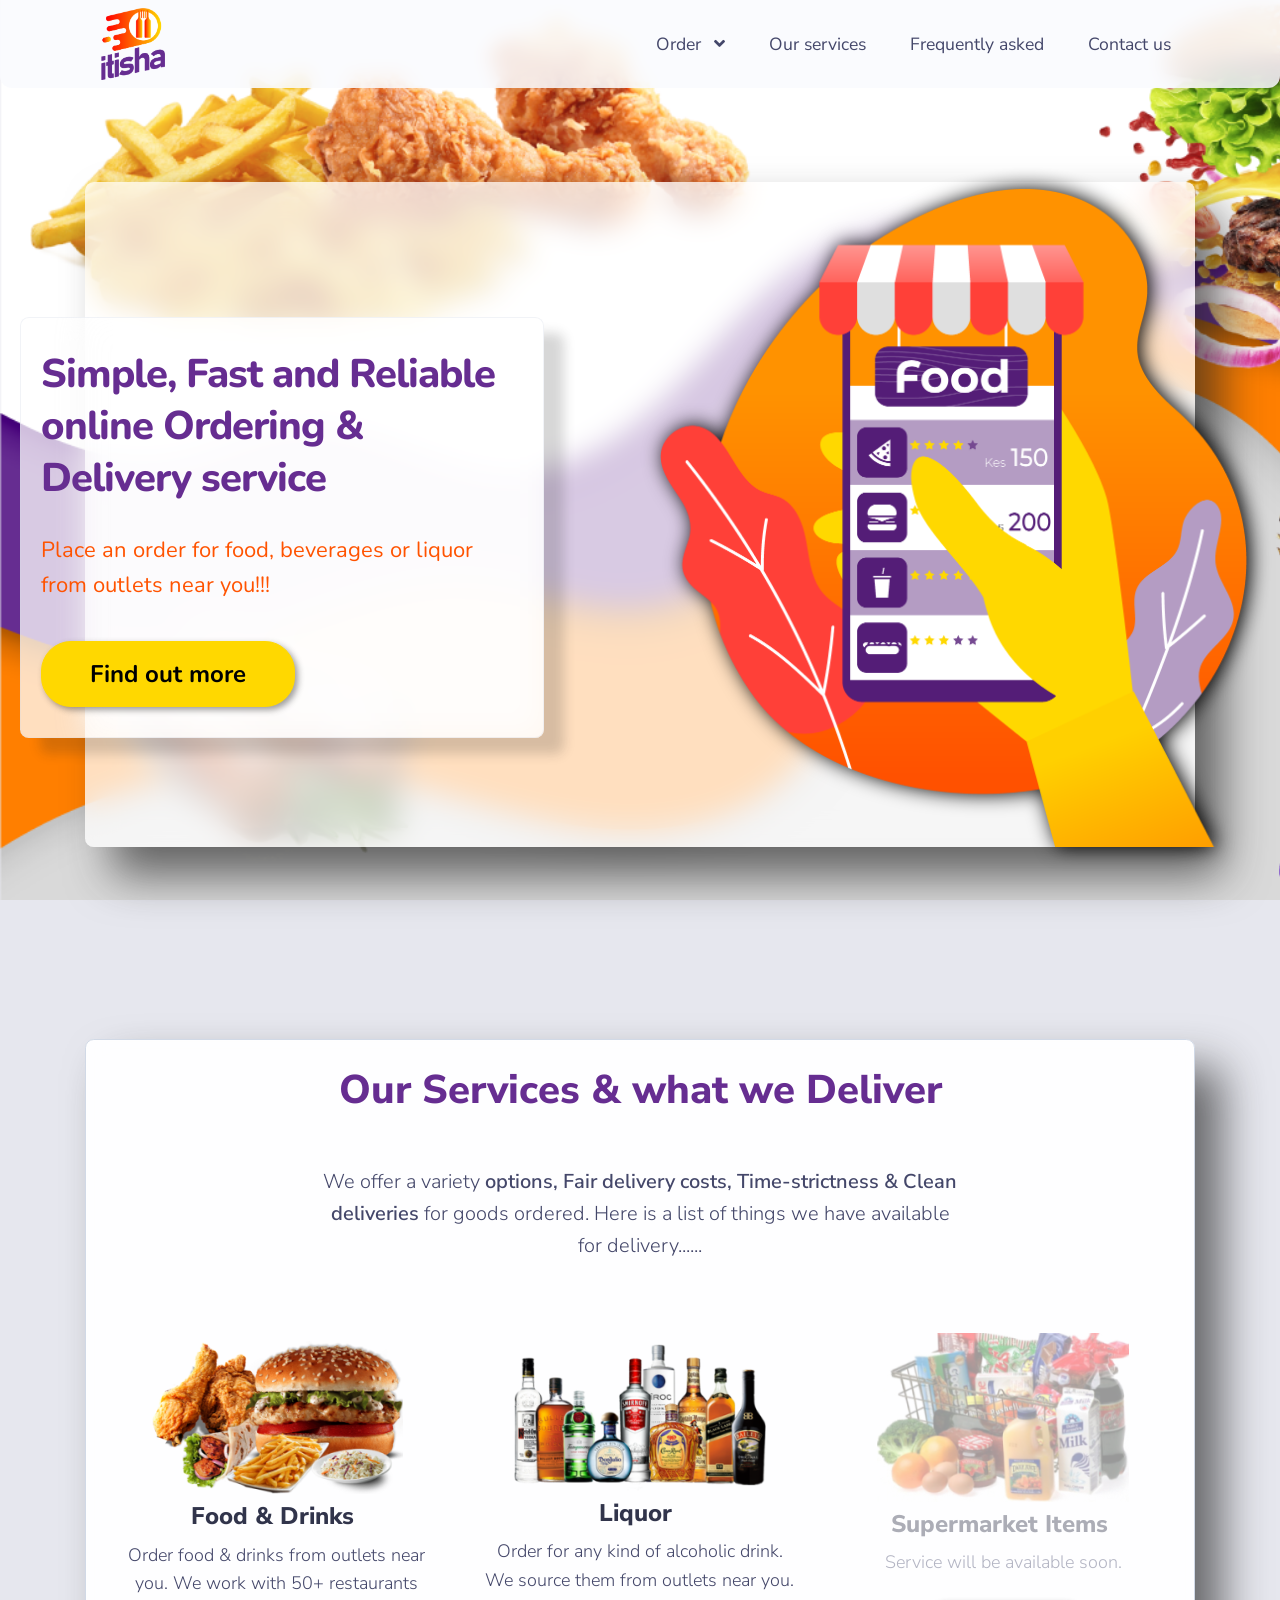
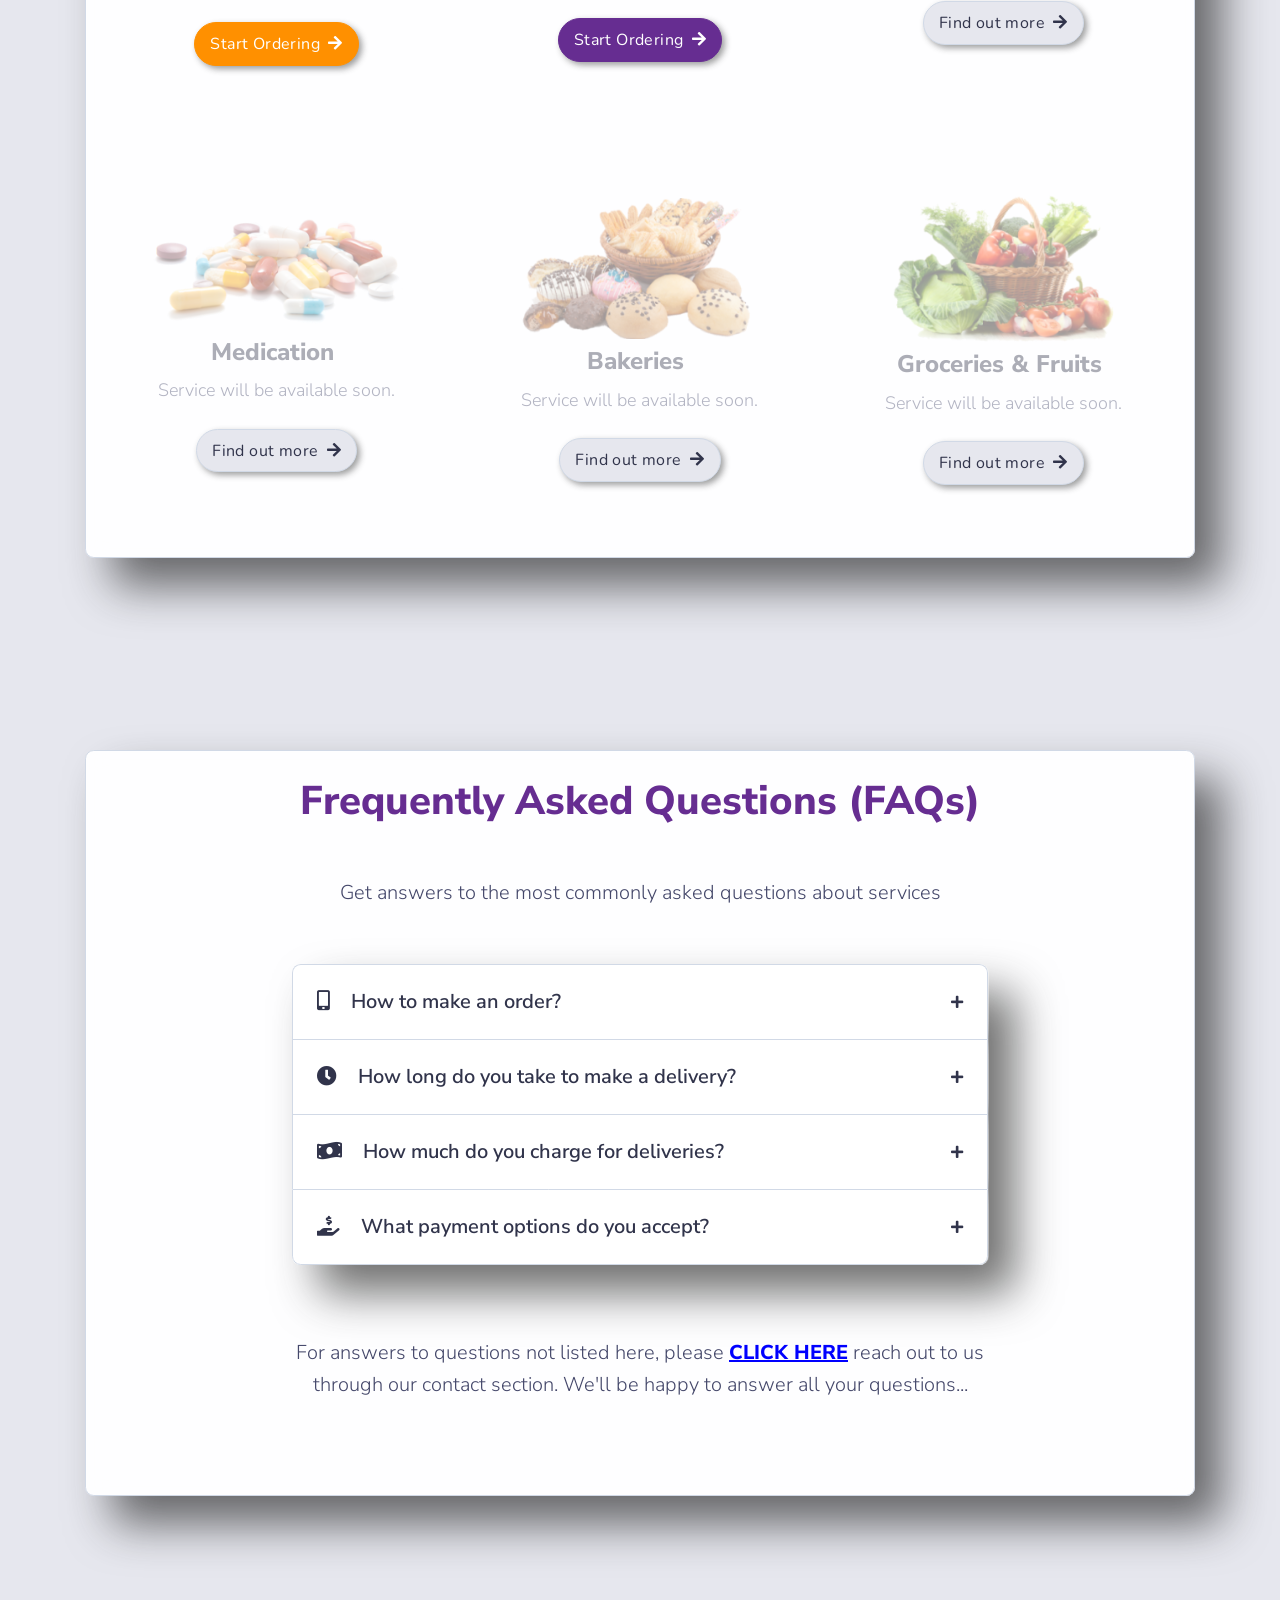
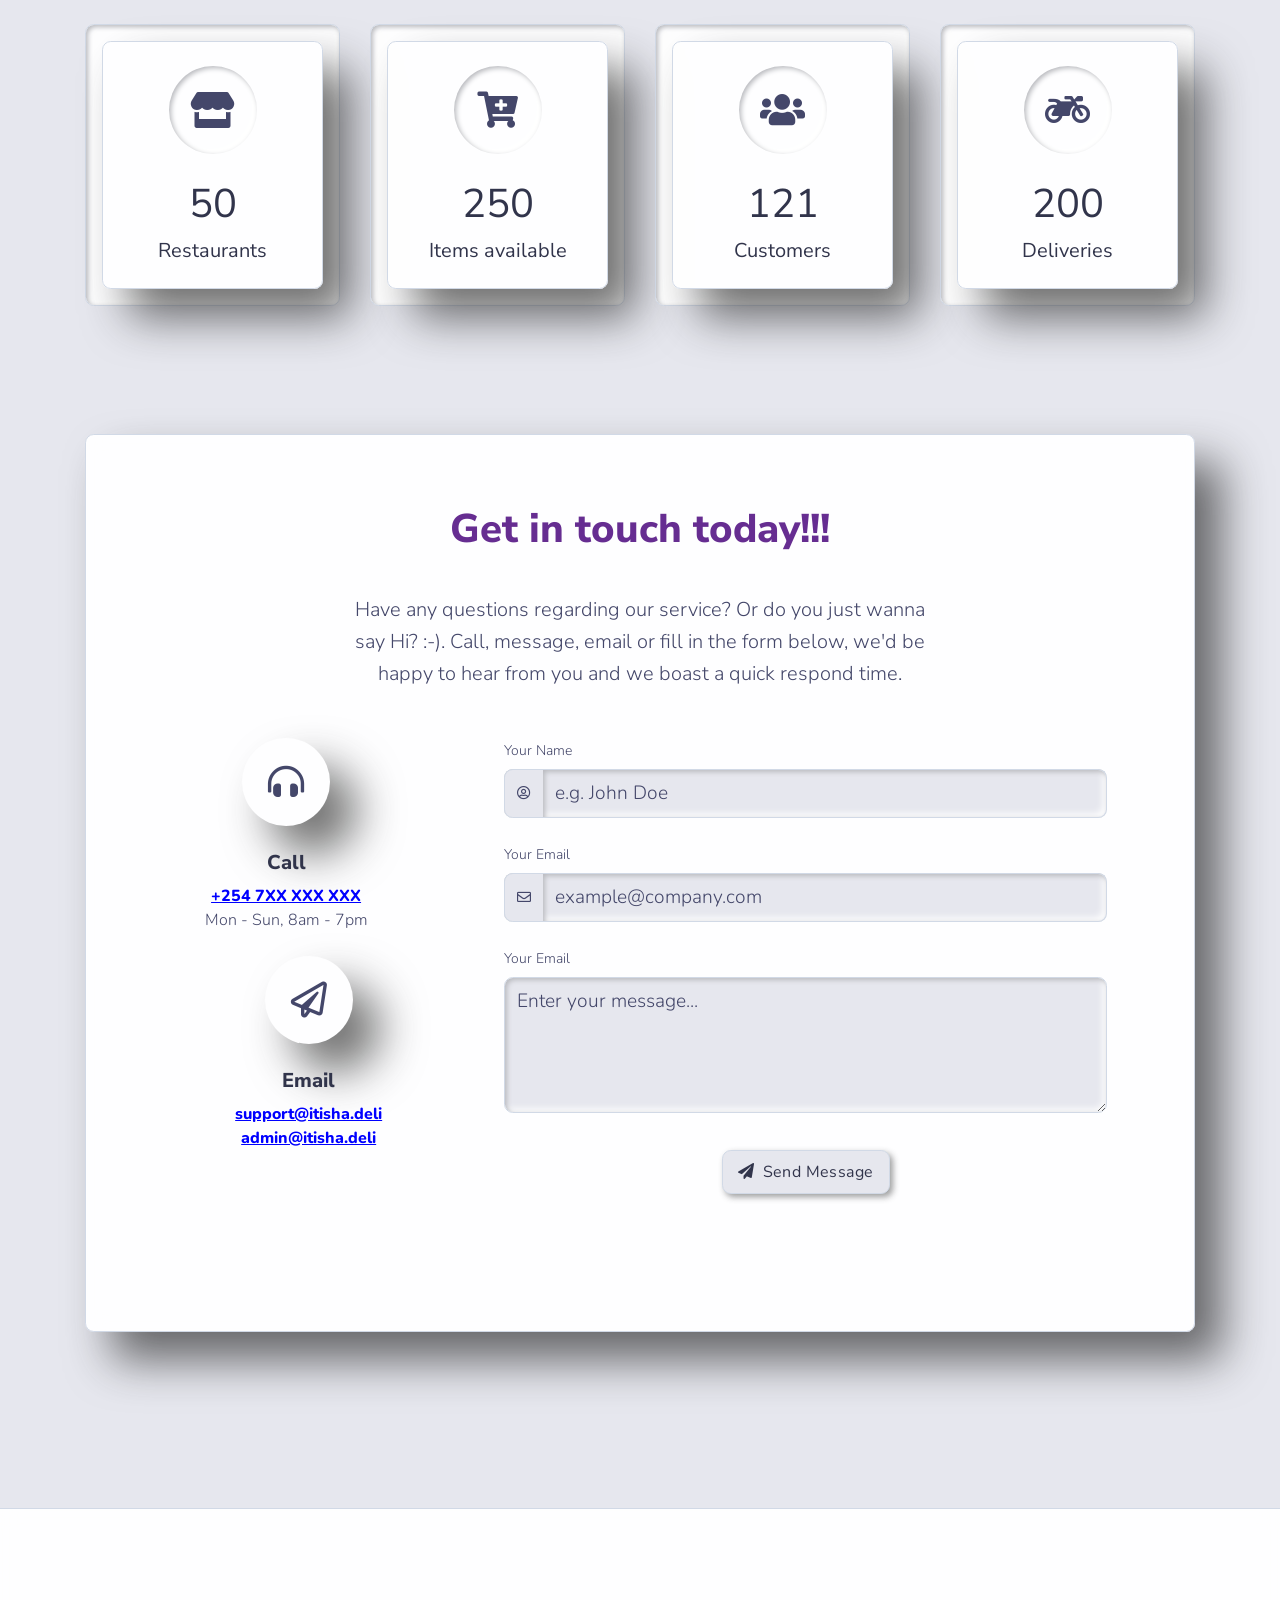
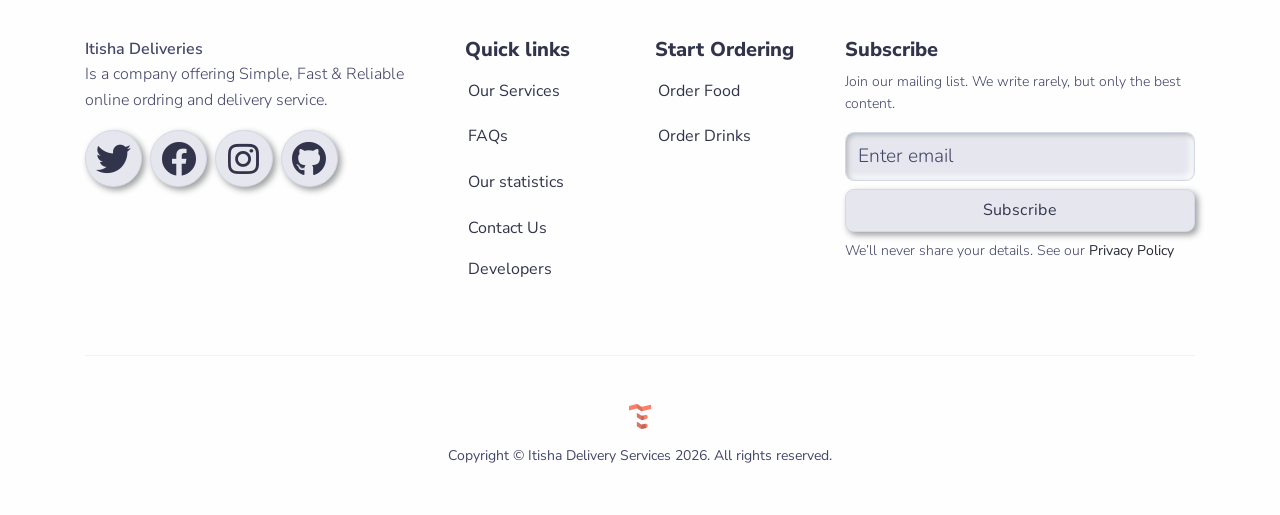
==== index.html @ a027def6 "adding side menu pop up for smaller screens" ====
<!--

=========================================================
* ITISHA UI - v1.0.0
=========================================================

* Copyright 2021 ITISHA MIT LICENSE

* Coded by Awesome Developers

=========================================================

* The above copyright notice and this permission notice shall be included in all copies or substantial portions of the Software.

-->
<!DOCTYPE html>
<html lang="en">

<head>
    <meta http-equiv="Content-Type" content="text/html; charset=utf-8" />
<!-- Primary Meta Tags -->
<title>ITISHA - Home</title>
<meta name="viewport" content="width=device-width, initial-scale=1, shrink-to-fit=no">
<meta name="title" content="Itisha Ordering App - Homepage">
<meta name="author" content="Awesome Developers">


<!--  Social tags -->
<meta name="keywords" content="">
<meta name="description" content="We offer simple, fast and reliable online Ordering & Delivery service.">


<!-- Favicon -->
<link rel="apple-touch-icon" sizes="120x120" href="./assets/img/favicon/apple-touch-icon.png">
<link rel="icon" type="image/png" sizes="32x32" href="./assets/img/favicon/favicon-32x32.png">
<link rel="icon" type="image/png" sizes="16x16" href="./assets/img/favicon/favicon-16x16.png">
<link rel="manifest" href="./assets/img/favicon/site.webmanifest">
<link rel="mask-icon" href="./assets/img/favicon/safari-pinned-tab.svg" color="#ffffff">
<meta name="msapplication-TileColor" content="#ffffff">
<meta name="theme-color" content="#ffffff">

<!-- Fontawesome -->
<link type="text/css" href="./vendor/@fortawesome/fontawesome-free/css/all.min.css" rel="stylesheet">


<!-- NUNITO FONT IMPORT -->
<link rel="preconnect" href="https://fonts.gstatic.com">
<link href="https://fonts.googleapis.com/css2?family=Nunito:ital,wght@0,200;0,300;0,400;0,600;0,700;0,800;0,900;1,200;1,300;1,400;1,600;1,700;1,800;1,900&display=swap" rel="stylesheet">


<!-- Pixel CSS -->
<link type="text/css" href="./css/neumorphism.css" rel="stylesheet">

<!-- ITISHA'S CUSTOM CSS -->
<link type="text/css" href="./css/custom.css" rel="stylesheet">


<script type = "text/javascript">
          function displayNextImage() {
              x = (x === images.length - 1) ? 0 : x + 1;
              document.getElementById("header_img").src = images[x];
          }

          function displayPreviousImage() {
              x = (x <= 0) ? images.length - 1 : x - 1;
              document.getElementById("header_img").src = images[x];
          }

          function startTimer() {
              setInterval(displayNextImage, 4000);
          }

          var images = [], x = -1;
          images[0] = "assets/img/hero-images/drinks_order_header.png";
          images[1] = "assets/img/hero-images/food_order_header.png";

          function hideNav() {
            document.getElementById("navbar_global").style.display = "none";
          }
</script>


<!-- NOTICE: You can use the _analytics.html partial to include production code specific code & trackers -->

</head>

<body onload = "startTimer()">
    <header class="header-global">
    <nav id="navbar-main" aria-label="Primary navigation" class="navbar navbar-main navbar-expand-lg navbar-theme-primary headroom navbar-light">
        <div class="container position-relative">
            <a class="navbar-brand py-2 px-3 mr-lg-4" href="./index.html">
                <img class="navbar-brand-dark" src="./assets/img/logo/itisha1.png" alt="Logo light">
                <img class="navbar-brand-light" src="./assets/img/logo/itisha1.png" alt="Logo dark">
            </a>

            <a style="padding-right: 18px; color: #ff7a04;" href="#navbar_global" class="fas fa-ellipsis-h fa-2x sm-nav" data-toggle="collapse" data-target="#navbar_global" aria-controls="navbar_global" aria-expanded="false" title="open" aria-label="Toggle navigation"></a>

            <div class="navbar-collapse collapse" id="navbar_global">
                <div class="navbar-collapse-header">
                    <div class="row">
                        <div class="col-6 collapse-brand">
                            <a href="./index.html" class="navbar-brand">
                                <img src="./assets/img/logo/itisha1.png" alt="Itisha logo">
                            </a>
                        </div>
                        <div class="col-6 collapse-close">
                            <a href="#navbar_global" class="fas fa-times fa-2x" data-toggle="collapse" data-target="#navbar_global" aria-controls="navbar_global" aria-expanded="false" title="close" aria-label="Toggle navigation"></a>
                        </div>
                    </div>
                </div>
                <ul class="navbar-nav navbar-nav-hover align-items-lg-center cstm-mv-rght">
                    <li class="nav-item dropdown">
                        <a href="#" class="nav-link" data-toggle="dropdown" >
                            <span class="nav-link-inner-text">Order</span>
                            <span class="fas fa-angle-down nav-link-arrow ml-2"></span>
                        </a>
                        <ul class="dropdown-menu">
                            <li><a class="dropdown-item" href="#0">Food & beverages</a></li>
                            <li><a class="dropdown-item" href="#0">Liquor</a></li>
                        </ul>
                    </li>
                    <li class="nav-item">
                        <a onclick="hideNav()" href="#our_services" class="nav-link">
                            <span class="nav-link-inner-text">Our services</span>
                        </a>
                        
                    </li>
                    <li class="nav-item">
                        <a href="#faq" class="nav-link">
                            <span class="nav-link-inner-text">Frequently asked</span>
                        </a>
                        
                    </li>
                    <li class="nav-item">
                        <a href="#contact" class="nav-link">
                            <span class="nav-link-inner-text">Contact us</span>
                        </a>
                        
                    </li>

                </ul>
            </div>

            <!-- <div class="d-flex align-items-center">
                <a href="https://themesberg.com/product/ui-kits/neumorphism-ui-pro" target="_blank" class="btn btn-primary text-secondary mr-3"><i class="far fa-paper-plane mr-2"></i> Upgrade to PRO</a>
                <a href="https://themesberg.com/docs/neumorphism-ui/getting-started/quick-start/" target="_blank" class="btn btn-primary d-none d-md-inline-block"><i class="fas fa-book"></i> Docs v1.0</a>
                <button class="navbar-toggler ml-2" type="button" data-toggle="collapse" data-target="#navbar_global" aria-controls="navbar_global" aria-expanded="false" aria-label="Toggle navigation">
                    <span class="navbar-toggler-icon"></span>
                </button>
            </div> -->

        </div>
    </nav>
</header>
    <main>
        <!-- Hero -->
        <div class="section section-header pb-7">
            <div class="container">
                
                <div class="cstm-glass-bg">

                    <div class="row">
                        
                        <div class="col-12 col-sm-6 col-md-6">
                            <div class="cstm-glass-sm">

                                <h2 class="hero-main-text">Simple, Fast and Reliable online Ordering & Delivery service </h2>
                                <br class="hide-sm">
                                <p class="hero-helper-text">Place an order for food, beverages or liquor from outlets near you!!!</p>
                                <br class="hide-sm">
                                <a href="#our_services"><button class="btn btn-lg btn-primary animate-down-3 cstm-hero-btn" type="button">Find out more</button></a>
                            </div>
                        </div>

                        <div class="col-6 col-sm-6 cstm-d-abs">
                            <img id='header_img' class="header-image-cstm" src="assets/img/hero-images/food_order_header.png">
                        </div>

                    </div>

                </div>

            </div>        
        </div>
        <!-- End of Hero section -->
        <section id="our_services" class="section section-lg pt-0 cstm-mgn-tp-5pc">
            <div class="container">
                <div class="row">
                    <div class="col">
                        <div class="card shadow-soft border-light p-4">
                            <center>
                                <!-- cstm-glss-wrds -->
                                <h1 class="head-text-1 text-center">Our Services & what we Deliver</h1>
                            </center>
                            <div class="row">
                                <div class="col-12">
                                    <p class="services-header-txt">We offer a variety <strong>options, Fair delivery costs, Time-strictness & Clean deliveries</strong> for goods ordered. Here is a list of things we have available for delivery......</p>
                                </div>
                                <div class="col-12 col-sm-6 col-lg-4 px-md-0 mb-4 mb-lg-0">
                                    <div style="background-color: rgb(236 240 243 / 0%)!important;" class="card-body text-center bg-primary py-5">
                                        <div class="icon icon-shape border-light rounded-circle mb-3">
                                        	<img src="assets/img/food-img.png">
                                        </div>
                                        <!-- Heading -->
                                        <h2 class="h4 mr-2">
                                            Food & Drinks
                                        </h2>
                                        <!-- Text -->
                                        <p class="mb-0 fnt-18">Order food & drinks from outlets near you. We work with 50+ restaurants</p>

                                            <br>
                                        <button class="btn btn-food btn-pill btn-primary" type="button">
                                            Start Ordering
                                            <span class="ml-1"><span class="fas fa-arrow-right"></span></span>
                                        </button>
                                    </div>
                                </div>
                                <div class="col-12 col-sm-6 col-lg-4 px-md-0 mb-4 mb-lg-0">
                                    <div style="background-color: rgb(236 240 243 / 0%)!important;" class="card-body text-center bg-primary py-5">
                                        <div class="icon icon-shape border-light rounded-circle mb-3">
                                            <img src="assets/img/liquor.png">
                                        </div>
                                        <!-- Heading -->
                                        <h2 class="h4 mr-2">
                                            Liquor
                                        </h2>
                                        <!-- Text -->
                                        <p class="mb-0 fnt-18">Order for any kind of alcoholic drink. We source them from outlets near you.</p>

                                        <br>
                                        <button class="btn btn-drinks btn-pill btn-primary" type="button">
                                            Start Ordering
                                            <span class="ml-1"><span class="fas fa-arrow-right"></span></span>
                                        </button>

                                    </div>
                                </div>
                                <div class="col-12 col-sm-6 col-lg-4 px-md-0">
                                    <div style="background-color: rgb(236 240 243 / 0%)!important;" class="card-body text-center bg-primary py-5">
                                        <div style="opacity: 0.4;" class="icon icon-shape border-light rounded-circle mb-3">
                                            <img src="assets/img/shopping_items.png">
                                        </div>
                                        <!-- Heading -->
                                        <h2 style="opacity: 0.4;" class="h4 mr-2">
                                            Supermarket Items
                                        </h2>
                                        <!-- Text -->
                                        <p style="opacity: 0.4;" class="mb-0 fnt-18">Service will be available soon.</p>

                                        <br>
                                        <button class="btn btn-pill btn-primary" type="button">
                                            Find out more
                                            <span class="ml-1"><span class="fas fa-arrow-right"></span></span>
                                        </button>

                                    </div>
                                </div>
                                <div class="col-12 col-sm-6 col-lg-4 px-md-0 mb-4 mb-lg-0">
                                    <div style="background-color: rgb(236 240 243 / 0%)!important;" class="card-body text-center bg-primary py-5">
                                        <div style="opacity: 0.4;" class="icon icon-shape border-light rounded-circle mb-3">
                                            <img src="assets/img/meds.png">
                                        </div>
                                        <!-- Heading -->
                                        <h2 style="opacity: 0.4;" class="h4 mr-2">
                                            Medication
                                        </h2>
                                        <!-- Text -->
                                        <p style="opacity: 0.4;" class="mb-0 fnt-18">Service will be available soon.</p>

                                        <br>
                                        <button class="btn btn-pill btn-primary" type="button">
                                            Find out more
                                            <span class="ml-1"><span class="fas fa-arrow-right"></span></span>
                                        </button>

                                    </div>
                                </div>
                                <div class="col-12 col-sm-6 col-lg-4 px-md-0 mb-4 mb-lg-0">
                                    <div style="background-color: rgb(236 240 243 / 0%)!important;" class="card-body text-center bg-primary py-5">
                                        <div style="opacity: 0.4;" class="icon icon-shape border-light rounded-circle mb-3">
                                            <img src="assets/img/bakery.png">
                                        </div>
                                        <!-- Heading -->
                                        <h2 style="opacity: 0.4;" class="h4 mr-2">
                                            Bakeries
                                        </h2>
                                        <!-- Text -->
                                        <p style="opacity: 0.4;" class="mb-0 fnt-18">Service will be available soon.</p>

                                        <br>
                                        <button class="btn btn-pill btn-primary" type="button">
                                            Find out more
                                            <span class="ml-1"><span class="fas fa-arrow-right"></span></span>
                                        </button>

                                    </div>
                                </div>
                                <div class="col-12 col-sm-6 col-lg-4 px-md-0">
                                    <div style="background-color: rgb(236 240 243 / 0%)!important;" class="card-body text-center bg-primary py-5">
                                        <div style="opacity: 0.4;" class="icon icon-shape border-light rounded-circle mb-3">
                                            <img src="assets/img/veggies.png">
                                        </div>
                                        <!-- Heading -->
                                        <h2 style="opacity: 0.4;" class="h4 mr-2">
                                            Groceries & Fruits
                                        </h2>
                                        <!-- Text -->
                                        <p style="opacity: 0.4;" class="mb-0 fnt-18">Service will be available soon.</p>

                                        <br>
                                        <button class="btn btn-pill btn-primary" type="button">
                                            Find out more
                                            <span class="ml-1"><span class="fas fa-arrow-right"></span></span>
                                        </button>

                                    </div>
                                </div>
                            </div>
                        </div>
                    </div>
                </div>
            </div>
        </section>
        <!-- Section -->


        <section id="faq" class="section section-lg pt-0 cstm-mgn-tp-5pc">
            <div class="container">
                <div class="row">
                    <div class="col">
                        <div class="card shadow-soft border-light p-4">
                            <center>
                                <!-- cstm-glss-wrds -->
                                <h1 class="head-text-1 text-center">Frequently Asked Questions (FAQs)</h1>
                            </center>
                            <div class="row justify-content-center">
                                <div class="col-12">
                                    <p class="services-header-txt lead">Get answers to the most commonly asked questions about services</p>
                                </div>
                                

                                <!-- START OF ACCORDION -->
                                <div style="margin: 5% 0%;" class="col-12 col-md-10 col-lg-8">
                                    <!--Accordion-->
                                    <div class="accordion shadow-soft rounded">
                                        <div class="card card-sm card-body bg-primary border-light mb-0">
                                            <a href="#panel-4" data-target="#panel-4" class="accordion-panel-header" data-toggle="collapse" role="button" aria-expanded="false" aria-controls="panel-1">
                                                <span class="fnt-20 icon-title h6 mb-0 font-weight-bold"><span class="fas fa-mobile-alt"></span>
                                                How to make an order?</span>
                                                <span class="icon"><span class="fas fa-plus"></span></span>
                                            </a>
                                            <div class="collapse" id="panel-4">
                                                <div class="pt-4">
                                                    <h3>For food & beverages</h3>
                                                    <div class="row">
                                                        <div class="col-4 col-sm-2 cstm-no-pad">
                                                            <p class="mb-0 w8-800">
                                                                <strong>STEP 01:</strong>
                                                            </p>
                                                        </div>

                                                        <div class="col-8 col-sm-10 cstm-no-pad">
                                                            <p>Click <a class="cstm-link" href="#0">this link</a> to go to our webapp & select order for food</p>
                                                        </div>

                                                        <div class="col-4 col-sm-2 cstm-no-pad">
                                                            <p class="mb-0 w8-800">
                                                                <strong>STEP 02:</strong>
                                                            </p>
                                                        </div>

                                                        <div class="col-8 col-sm-10 cstm-no-pad">
                                                            <p>Search or select a restaurant to order food or beverages from.</p>
                                                        </div>

                                                        <div class="col-4 col-sm-2 cstm-no-pad">
                                                            <p class="mb-0 w8-800">
                                                                <strong>STEP 03:</strong>
                                                            </p>
                                                        </div>

                                                        <div class="col-8 col-sm-10 cstm-no-pad">
                                                            <p>A menu will pop up with a list of meals available for order. select your desired dishes and add them to cart</p>
                                                        </div>

                                                        <div class="col-4 col-sm-2 cstm-no-pad">
                                                            <p class="mb-0 w8-800">
                                                                <strong>STEP 04:</strong>
                                                            </p>
                                                        </div>

                                                        <div class="col-8 col-sm-10 cstm-no-pad">
                                                            <p>We dispatch our delivery personnel to deliver your meal within 15 mins - 30mins, while it's still hot!!!</p>
                                                        </div>

                                                    </div>


                                                    <h3 class="pt-4">For Liquor and Chasers</h3>
                                                    <div class="row">
                                                        <div class="col-4 col-sm-2 cstm-no-pad">
                                                            <p class="mb-0 w8-800">
                                                                <strong>STEP 01:</strong>
                                                            </p>
                                                        </div>

                                                        <div class="col-8 col-sm-10 cstm-no-pad">
                                                            <p>Click <a class="cstm-link" href="#0">this link</a> to go to our webapp & select order for alcoholic drinks</p>
                                                        </div>

                                                        <div class="col-4 col-sm-2 cstm-no-pad">
                                                            <p class="mb-0 w8-800">
                                                                <strong>STEP 02:</strong>
                                                            </p>
                                                        </div>

                                                        <div class="col-8 col-sm-10 cstm-no-pad">
                                                            <p>A page will open up with a list of alcoholic drinks available. Simply search and select your desired drinks.</p>
                                                        </div>

                                                        <div class="col-4 col-sm-2 cstm-no-pad">
                                                            <p class="mb-0 w8-800">
                                                                <strong>STEP 03:</strong>
                                                            </p>
                                                        </div>

                                                        <div class="col-8 col-sm-10 cstm-no-pad">
                                                            <p>You will be prompted to give delivery details and choose a payment method.</p>
                                                        </div>

                                                        <div class="col-4 col-sm-2 cstm-no-pad">
                                                            <p class="mb-0 w8-800">
                                                                <strong>STEP 04:</strong>
                                                            </p>
                                                        </div>

                                                        <div class="col-8 col-sm-10 cstm-no-pad">
                                                            <p>We dispatch our delivery personnel to deliver your drinks within 15 mins - 30mins</p>
                                                        </div>

                                                    </div>
                                                    
                                                </div>
                                            </div>
                                        </div>
                                        <div class="card card-sm card-body bg-primary border-light mb-0">
                                            <a href="#panel-5" data-target="#panel-5" class="accordion-panel-header" data-toggle="collapse" role="button" aria-expanded="false" aria-controls="panel-1">
                                                <span class="fnt-20 icon-title h6 mb-0 font-weight-bold"><span class="fas fa-clock"></span>
                                                    How long do you take to make a delivery?</span>
                                                <span class="icon"><span class="fas fa-plus"></span></span>
                                            </a>
                                            <div class="collapse" id="panel-5">
                                                <div class="pt-4">
                                                    <p class="mb-0">
                                                        Our deliveries take an average of 15 mins - 30 mins. Incase of any unforseen delays, we will be prompt to notify you</p>
                                                </div>
                                            </div>
                                        </div>
                                        <div class="card card-sm card-body bg-primary border-light mb-0">
                                            <a href="#panel-6" data-target="#panel-6" class="accordion-panel-header" data-toggle="collapse" role="button" aria-expanded="false" aria-controls="panel-1">
                                                <span class="fnt-20 icon-title h6 mb-0 font-weight-bold"><span class="fas fa-money-bill-wave"></span>
                                                    How much do you charge for deliveries?</span>
                                                <span class="icon"><span class="fas fa-plus"></span></span>
                                            </a>
                                            <div class="collapse" id="panel-6">
                                                <div class="pt-4">
                                                    <p class="mb-0">
                                                        Deliveries are charged based on the distance covered. Our minimum charge per delivery is Ksh.60 for every 5km.</p>
                                                </div>
                                            </div>
                                        </div>

                                        <div class="card card-sm card-body bg-primary border-light mb-0">
                                            <a href="#panel-7" data-target="#panel-7" class="accordion-panel-header" data-toggle="collapse" role="button" aria-expanded="false" aria-controls="panel-1">
                                                <span class="fnt-20 icon-title h6 mb-0 font-weight-bold"><span class="fas fa-hand-holding-usd"></span>
                                                    What payment options do you accept?</span>
                                                <span class="icon"><span class="fas fa-plus"></span></span>
                                            </a>
                                            <div class="collapse" id="panel-7">
                                                <div class="pt-4">
                                                    <p class="mb-0">
                                                        We currently only accept two payment options:
                                                    </p>
                                                    <ul class="pt-3">
                                                        <li>Cash on delivery</li>
                                                        <li>Mpesa</li>
                                                    </ul>
                                                    <p><i>We will soon start accepting Debit & Credit cards and Paypal payment options.</i></p>
                                                </div>
                                            </div>
                                        </div>

                                    </div>
                                    <!--End of Accordion-->

                                    <br><br>
                                    <p class="pt-4 lead text-center">For answers to questions not listed here, please <a href="#contact" class="cstm-link">CLICK HERE</a> reach out to us through our contact section. We'll be happy to answer all your questions...</p>
                                </div>


                            </div>
                        </div>
                    </div>
                </div>
            </div>
        </section>
        <!-- Section -->


        <!-- section -->
        <section id="stats">
            <div class="container">
                <div class="row">
                    <!--Counter-->
                    <div class="col-12 col-sm-6 col-lg-3 text-center">
                        <div class="card bg-primary shadow-inset border-light p-3">
                            <div class="card-body shadow-soft border border-light rounded">
                                <div style="width: 5.5rem; margin-top: unset; height: 5.5rem;" class="icon icon-shape rounded-circle shadow-inset mb-4">
                                    <span class="fas fa-store"></span>
                                </div>
                                <span class="counter h1 d-block">50</span>
                                <span class="h5">Restaurants</span>
                            </div>
                        </div>
                    </div>
                    <!--End of Counter-->
                    <!--Counter-->
                    <div class="col-12 col-sm-6 col-lg-3 text-center">
                        <div class="card bg-primary shadow-inset border-light p-3">
                            <div class="card-body shadow-soft border border-light rounded">
                                <div style="width: 5.5rem; margin-top: unset; height: 5.5rem;" class="icon icon-shape rounded-circle shadow-inset mb-4">
                                    <span class="fas fa-cart-plus"></span>
                                </div>
                                <span class="counter h1 d-block">250</span>
                                <span class="h5">Items available</span>
                            </div>
                        </div>
                    </div>
                    <!--End of Counter-->
                    <!--Counter-->
                    <div class="col-12 col-sm-6 col-lg-3 text-center">
                        <div class="card bg-primary shadow-inset border-light p-3">
                            <div class="card-body shadow-soft border border-light rounded">
                                <div style="width: 5.5rem; margin-top: unset; height: 5.5rem;" class="icon icon-shape rounded-circle shadow-inset mb-4">
                                    <span class="fas fa-users"></span>
                                </div>
                                <span class="counter h1 d-block">121</span>
                                <span class="h5">Customers</span>
                            </div>
                        </div>
                    </div>
                    <!--End of Counter-->
                    <!--Counter-->
                    <div class="col-12 col-sm-6 col-lg-3 text-center">
                        <div class="card bg-primary shadow-inset border-light p-3">
                            <div class="card-body shadow-soft border border-light rounded">
                                <div style="width: 5.5rem; margin-top: unset; height: 5.5rem;" class="icon icon-shape rounded-circle shadow-inset mb-4">
                                    <span class="fas fa-motorcycle"></span>
                                </div>
                                <span class="counter h1 d-block">200</span>
                                <span class="h5">Deliveries</span>
                            </div>
                        </div>
                    </div>
                    <!--End of Counter-->
                </div>
            </div>
        </section>
        <!-- end of section -->


        <!-- Section -->
        <section id="contact" class="section section-lg">
            <div class="container">
                <div class="row align-items-center justify-content-center">
                    <div class="col-md-12 col-lg-12 mb-5">
                        <!-- Contact Card -->
                        <div class="card bg-primary shadow-soft border-light p-2 p-md-3 p-lg-5">
                            <div class="card-header">
                                <div class="row justify-content-center">
                                    <!-- <div class="col-12">
                                        <div class="shadow-inset p-4 mb-5 rounded">
                                            <iframe class="map rounded" id="gmap_canvas" src="https://maps.google.com/maps?q=san%20francisco&t=&z=8&ie=UTF8&iwloc=&output=embed"></iframe>
                                        </div>
                                    </div> -->
                                    <div class="col-12 col-md-12 text-center mb-5">
                                        <h1 class="head-text-1 text-center">Get in touch today!!!</h1>
                                        <p class="services-header-txt">Have any questions regarding our service? Or do you just wanna say Hi? :-). Call, message, email or fill in the form below, we'd be happy to hear from you and we boast a quick respond time.</p>
                                    </div>
                                </div>
                                <div class="row mb-5">
                                    
                                    <div class="col-sm-12 col-md-4 col-lg-4 text-center">
                                        <!-- Call Box -->
                                        <div style="margin-right: 15%;" class="icon-box mb-4 cstm-inline-block">
                                            <div style="width: 5.5rem; margin-top: unset; height: 5.5rem;" class="icon icon-shape shadow-soft border-light rounded-circle mb-4">
                                                <span class="fas fa-headphones-alt"></span>
                                            </div>
                                            <h2 class="h5 icon-box-title">Call</h2>
                                            <span><a class="cstm-link" href="#0">+254 7XX XXX XXX</a></span>
                                            <div class="text-small text-gray">
                                                Mon - Sun, 8am - 7pm
                                            </div>
                                        </div>
                                        <!-- End of Call Box -->

                                        <!-- Email Box -->
                                        <div class="icon-box mb-4 cstm-inline-block">
                                            <div style="width: 5.5rem; margin-top: unset; height: 5.5rem;" class="icon icon-shape shadow-soft border-light rounded-circle mb-4">
                                                <span class="far fa-paper-plane"></span>
                                            </div>
                                            <h2 class="h5 icon-box-title">Email</h2>
                                            <a class="cstm-link" href="#">support@itisha.deli</a>
                                            <br><a class="cstm-link" href="#">admin@itisha.deli</a>
                                        </div>
                                        <!-- End of Email Box -->

                                    </div>
                                    <div class="col-md-8 col-lg-8">
                                        <form class="col-12 col-md-12 mx-auto">
                                            <!-- Form -->
                                            <div class="form-group">
                                                <label for="nameInputIcon2">Your Name</label>
                                                <div class="input-group mb-4">
                                                    <div class="input-group-prepend">
                                                        <span class="input-group-text"><span class="far fa-user-circle"></span></span>
                                                    </div>
                                                    <input class="form-control" id="nameInputIcon2" placeholder="e.g. John Doe" type="text" aria-label="contact name input">
                                                </div>
                                            </div>
                                            <!-- Form -->
                                            <div class="form-group">
                                                <label for="emailInputIcon2">Your Email</label>
                                                <div class="input-group mb-4">
                                                    <div class="input-group-prepend">
                                                        <span class="input-group-text"><span class="far fa-envelope"></span></span>
                                                    </div>
                                                    <input class="form-control" id="emailInputIcon2" placeholder="example@company.com" type="email" aria-label="contact email input">
                                                </div>
                                            </div>
                                            <!-- Form -->
                                            <div class="form-group">
                                                <label for="exampleFormControlTextarea2">Your Email</label>
                                                <textarea class="form-control" placeholder="Enter your message..." id="exampleFormControlTextarea2" rows="4"></textarea>
                                            </div>
                                            <!-- End of Form -->
                                        </form>
                                        <div class="card-footer px-0 mx-auto text-center">
                                            <button type="submit" class="btn btn-primary">
                                                <span class="mr-1"><span class="fas fa-paper-plane"></span></span>
                                                Send Message
                                            </button>
                                        </div>
                                    </div>
                                </div>
                            </div>
                            
                        </div>
                        <!-- End of Contact Card -->
                    </div>
                </div>
            </div>
        </section>
        <!-- End of section -->

    </main>

    <footer style="backdrop-filter: blur(10px);" class="d-flex pb-5 pt-6 pt-md-7 border-top border-light bg-primary">
    <div class="container">
        <div class="row">
            <div class="col-sm-6 col-lg-4">
                <p><strong>Itisha Deliveries</strong> <br>Is a company offering Simple, Fast & Reliable online ordring and delivery service.</p>
                <ul class="d-flex list-unstyled mb-5 mb-lg-0">
                    <li class="mr-2">
                        <a href="https://twitter.com/themesberg" target="_blank" class="btn btn-icon-only btn-pill btn-primary" aria-label="twitter social link"
                        data-toggle="tooltip" data-placement="top" title="Follow @itisha_deliveries on Twitter">
                            <span aria-hidden="true" class="fab fa-twitter"></span>
                        </a>
                    </li>
                    <li class="mr-2">
                        <a href="https://www.facebook.com/themesberg/" target="_blank" class="btn btn-icon-only btn-pill btn-primary" aria-label="facebook social link"
                        data-toggle="tooltip" data-placement="top" title="Like @itisha_deliveries on Facebook">
                            <span aria-hidden="true" class="fab fa-facebook"></span>
                        </a>
                    </li>
                    <li class="mr-2">
                        <a href="https://github.com/themesberg" target="_blank" class="btn btn-icon-only btn-pill btn-primary" aria-label="github social link"
                        data-toggle="tooltip" data-placement="top" title="Follow @itisha_deliveries on Instagram">
                            <span aria-hidden="true" class="fab fa-instagram"></span>
                        </a>
                    </li>
                    <li>
                        <a href="https://dribbble.com/themesberg" target="_blank" class="btn btn-icon-only btn-pill btn-primary" aria-label="dribbble social link"
                        data-toggle="tooltip" data-placement="top" title="Follow us on Github">
                            <span aria-hidden="true" class="fab fa-github"></span>
                        </a>
                    </li>
                </ul>
            </div>
            <div class="col-6 col-sm-6 col-lg-2 mb-5 mb-lg-0">
                <h5 class="w8-800">Quick links</h5>
                <ul class="footer-links list-unstyled mt-2">
                    <li class="mb-1"><a class="p-2" href="#our_services">Our Services</a></li>
                    <li class="mb-1"><a class="p-2" href="#faq">FAQs</a></li>
                    <li class="mb-1"><a class="p-2" href="#stats">Our statistics</a></li>
                    <li><a class="p-2" href="#contact">Contact Us</a></li>
                    <li><a class="p-2" href="https://themesberg.com/contact">Developers </a></li>
                </ul>
            </div>
            <div class="col-6 col-sm-6 col-lg-2 mb-5 mb-lg-0">
                <h5 class="w8-800">Start Ordering</h5>
                <ul class="footer-links list-unstyled mt-2">
                    <li class="mb-1">
                        <a class="p-2" href="#0" target="_blank">Order Food</a>
                    </li>
                    <li class="mb-1">
                        <a class="p-2" href="#0" target="_blank">Order Drinks</a>
                    </li>
                </ul>
            </div>
            <div class="col-12 col-sm-6 col-lg-4 mb-5 mb-lg-0">
                <h5 class="w8-800">Subscribe</h5>
                <p class="text-gray font-small mt-2">Join our mailing list. We write rarely, but only the best content.</p>
                <form action="#">
                    <div class="form-row mb-2">
                        <div class="col-12">
                            <label class="h6 font-weight-normal d-none" for="exampleInputEmail3">Email address</label>
                            <input type="email" class="form-control mb-2" placeholder="Enter email" name="email" aria-label="Subscribe form" id="exampleInputEmail3" required>
                        </div>
                        <div class="col-12">
                            <button type="submit" class="btn btn-primary btn-block" data-loading-text="Sending">
                                <span>Subscribe</span>
                            </button>
                        </div>
                    </div>
                </form>
                <p class="text-gray font-small m-0">We’ll never share your details. See our <a class="text-black" href="#">Privacy Policy</a></p>
            </div>
        </div>
        <hr class="my-5">
        <div class="row">
            <div class="col">
                <a href="https://themesberg.com" target="_blank" class="d-flex justify-content-center">
                    <img src="./assets/img/themesberg.svg" height="25" class="mb-3" alt="Themesberg Logo">
                </a>
            <div class="d-flex text-center justify-content-center align-items-center" role="contentinfo">
                <p class="font-weight-normal font-small mb-0">Copyright © Itisha Delivery Services
                    <span class="current-year">2021</span>. All rights reserved.</p>
                </div>
            </div>
        </div>
    </div>
</footer>

    <!-- Core -->
<script src="./vendor/jquery/dist/jquery.min.js"></script>
<script src="./vendor/popper.js/dist/umd/popper.min.js"></script>
<script src="./vendor/bootstrap/dist/js/bootstrap.min.js"></script>
<script src="./vendor/headroom.js/dist/headroom.min.js"></script>

<!-- Vendor JS -->
<script src="./vendor/onscreen/dist/on-screen.umd.min.js"></script>
<script src="./vendor/nouislider/distribute/nouislider.min.js"></script>
<script src="./vendor/bootstrap-datepicker/dist/js/bootstrap-datepicker.min.js"></script>
<script src="./vendor/waypoints/lib/jquery.waypoints.min.js"></script>
<script src="./vendor/jarallax/dist/jarallax.min.js"></script>
<script src="./vendor/jquery.counterup/jquery.counterup.min.js"></script>
<script src="./vendor/jquery-countdown/dist/jquery.countdown.min.js"></script>
<script src="./vendor/smooth-scroll/dist/smooth-scroll.polyfills.min.js"></script>
<script src="./vendor/prismjs/prism.js"></script>


<script async defer src="https://buttons.github.io/buttons.js"></script>

<!-- Neumorphism JS -->
<script src="./assets/js/neumorphism.js"></script>
</body>

</html>
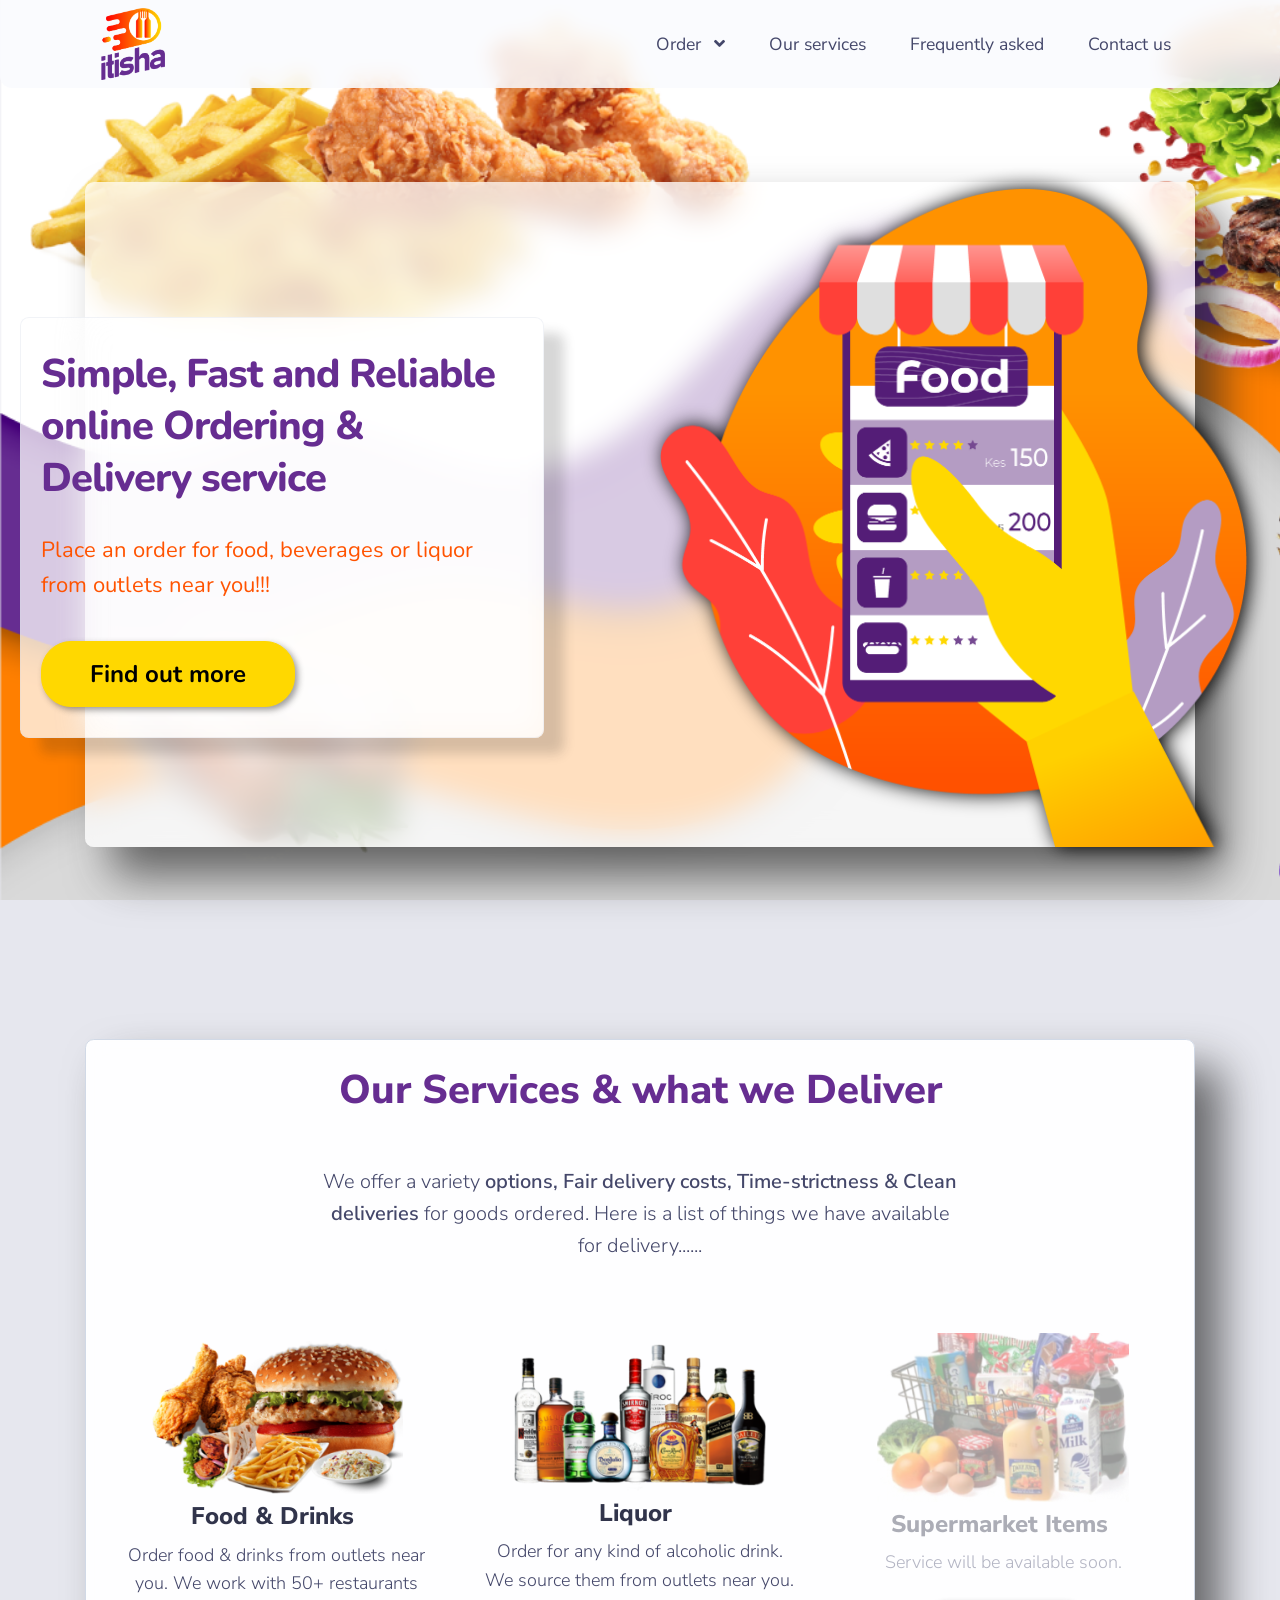
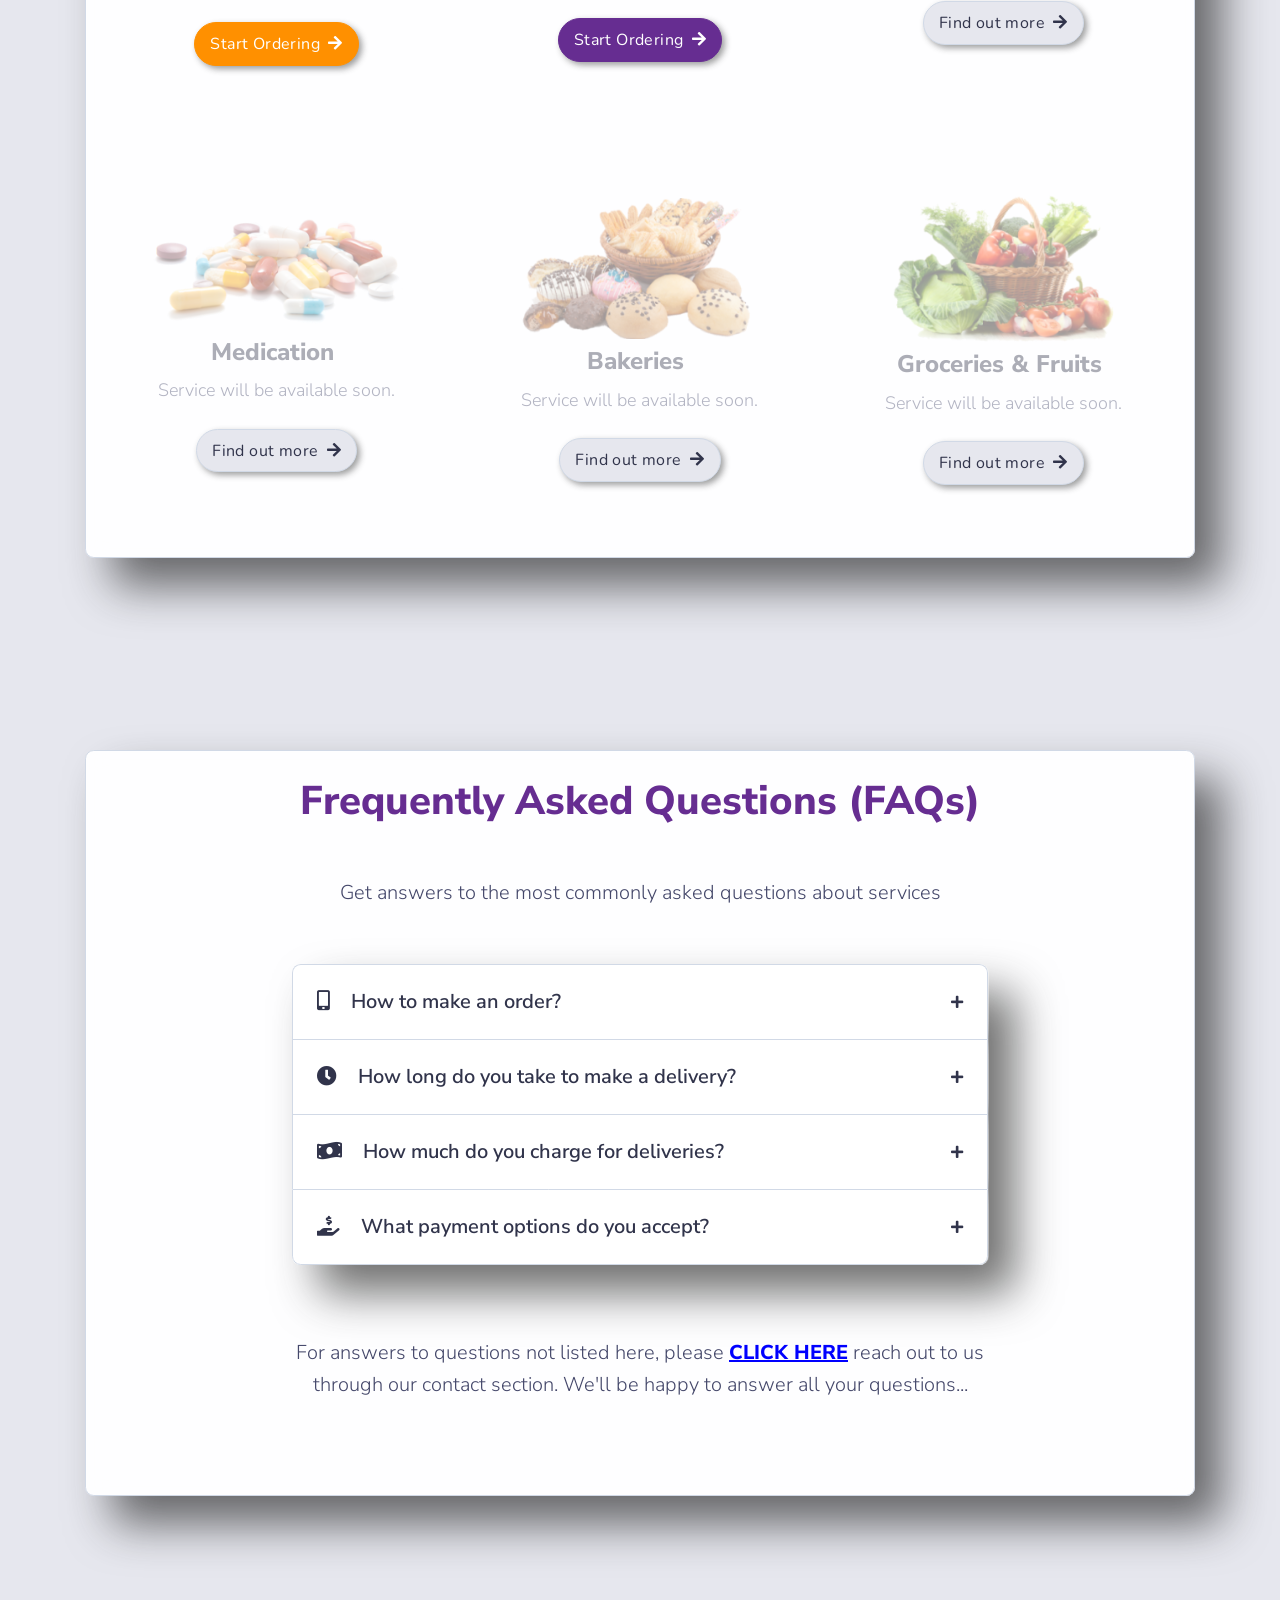
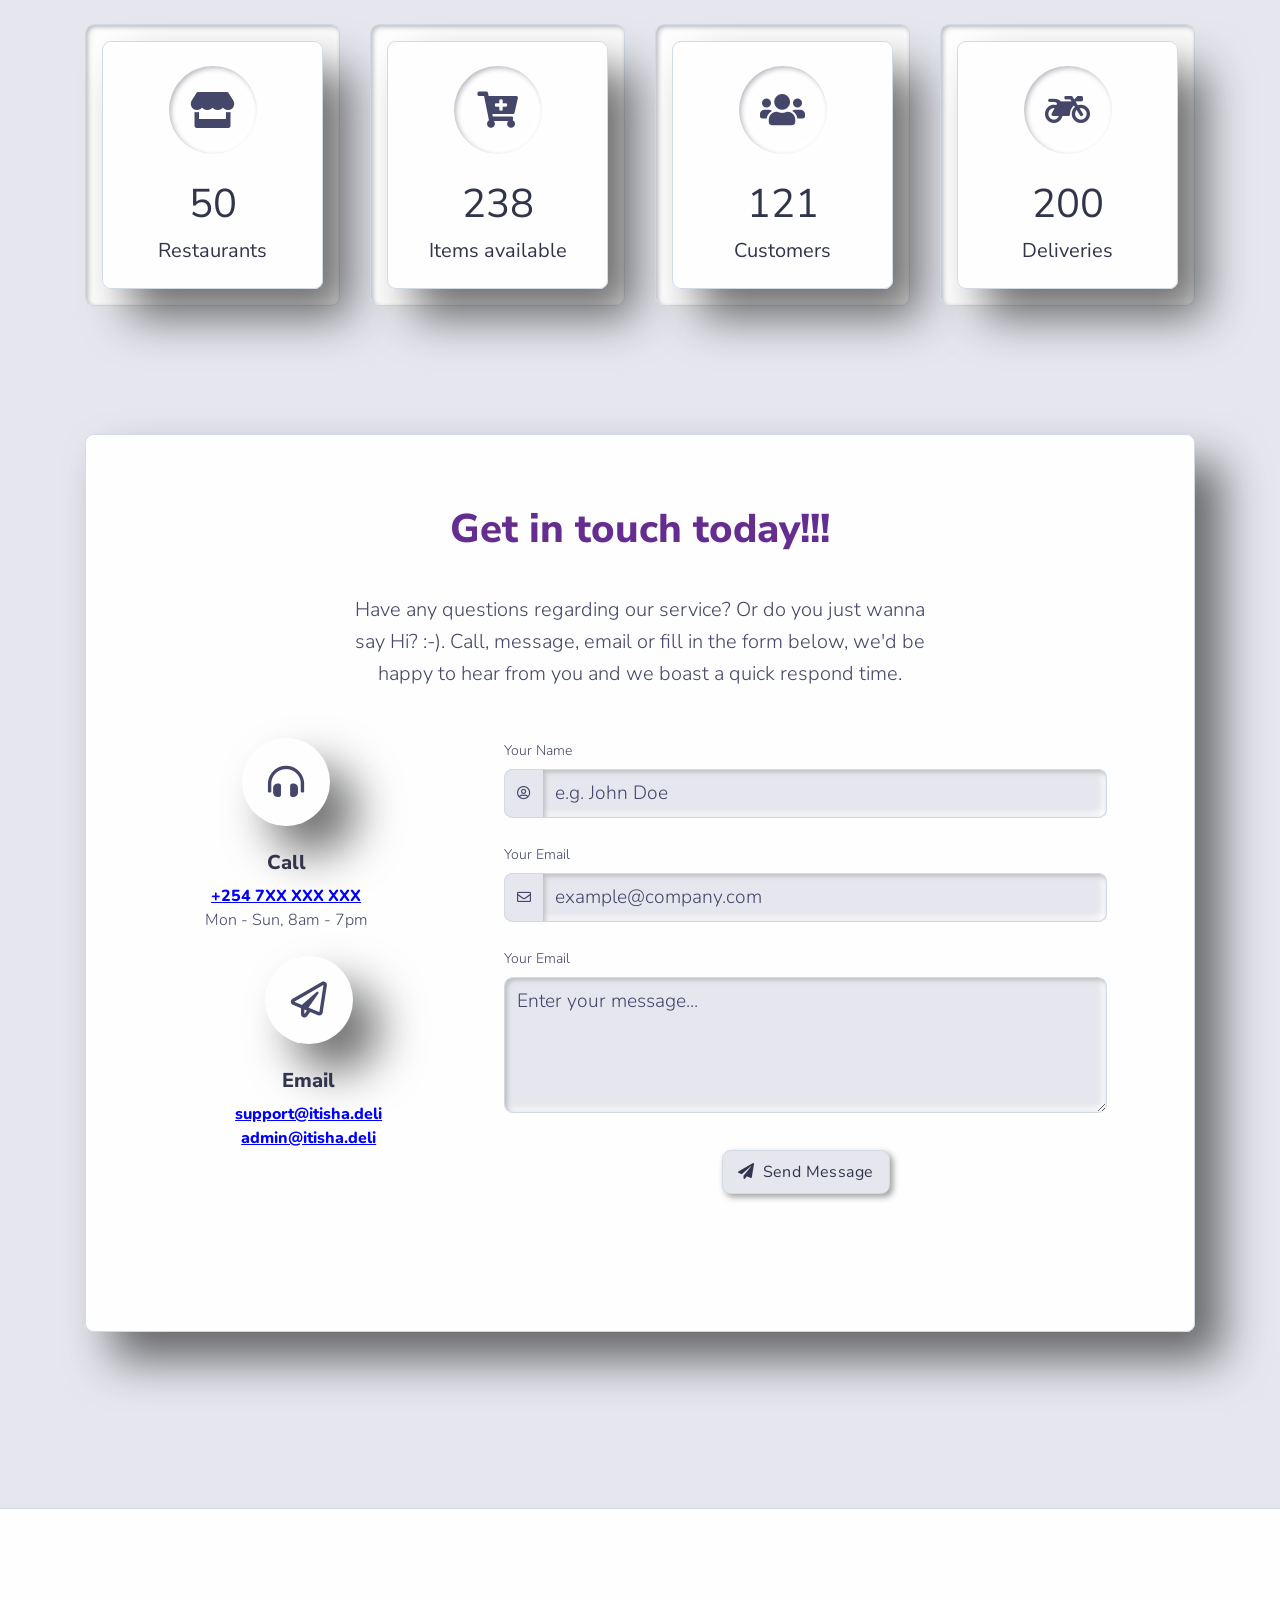
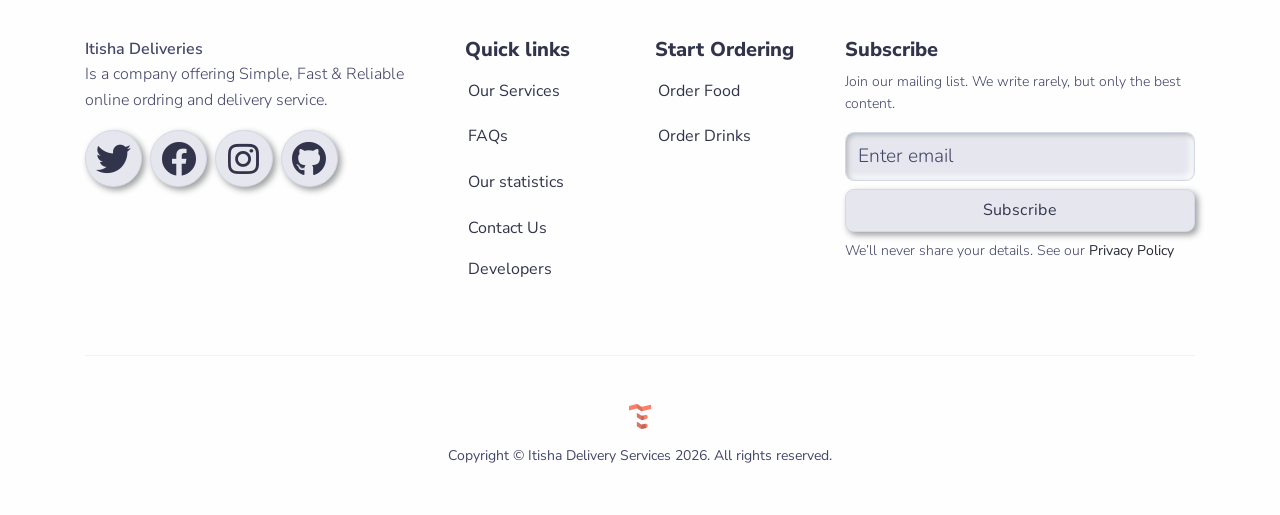
==== commit 02b8b8b3: "fixed issue with opened tab" ====
--- a/index.html
+++ b/index.html
@@ -76,6 +76,8 @@
 
           function hideNav() {
             document.getElementById("navbar_global").style.display = "none";
+            document.querySelector('body').style.overflow = "initial";
+            document.querySelector('html').style.overflow = "initial";
           }
 </script>
 
@@ -126,13 +128,13 @@
                         
                     </li>
                     <li class="nav-item">
-                        <a href="#faq" class="nav-link">
+                        <a onclick="hideNav()" href="#faq" class="nav-link">
                             <span class="nav-link-inner-text">Frequently asked</span>
                         </a>
                         
                     </li>
                     <li class="nav-item">
-                        <a href="#contact" class="nav-link">
+                        <a onclick="hideNav()" href="#contact" class="nav-link">
                             <span class="nav-link-inner-text">Contact us</span>
                         </a>
                         
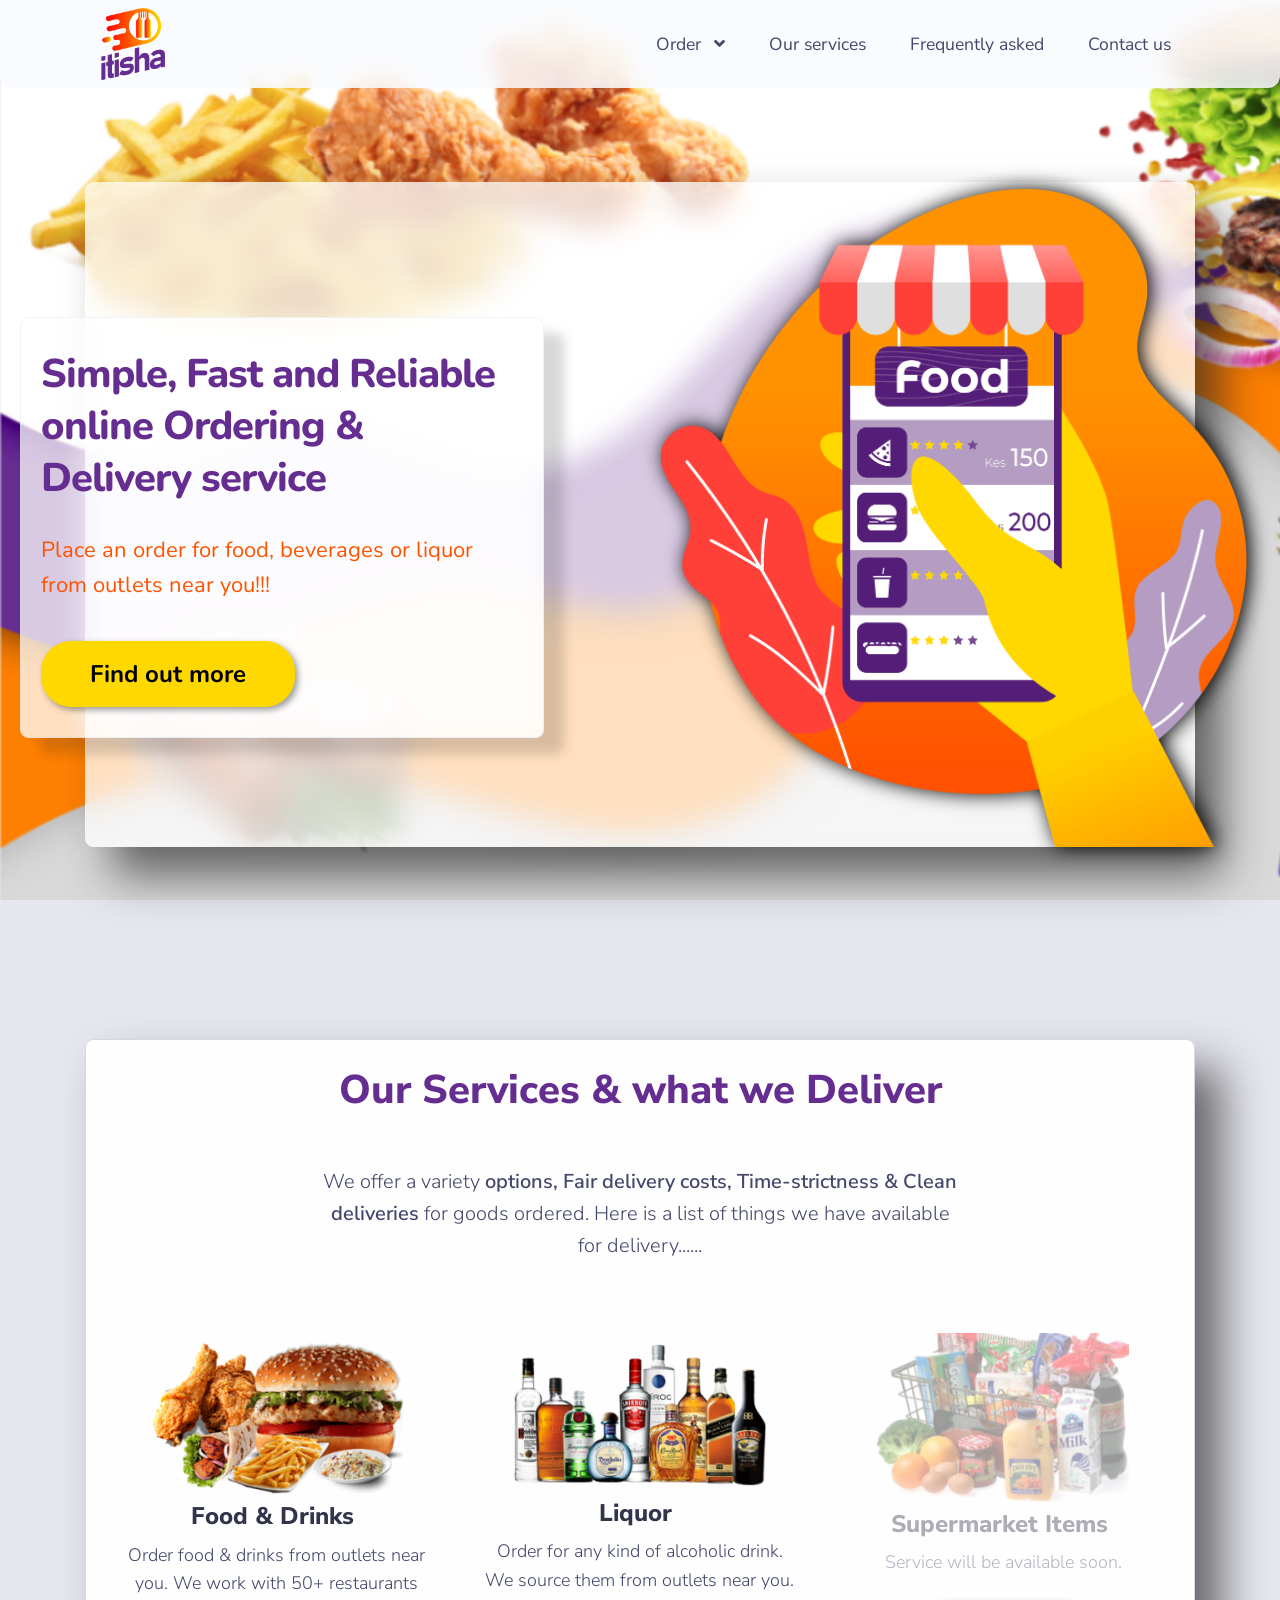
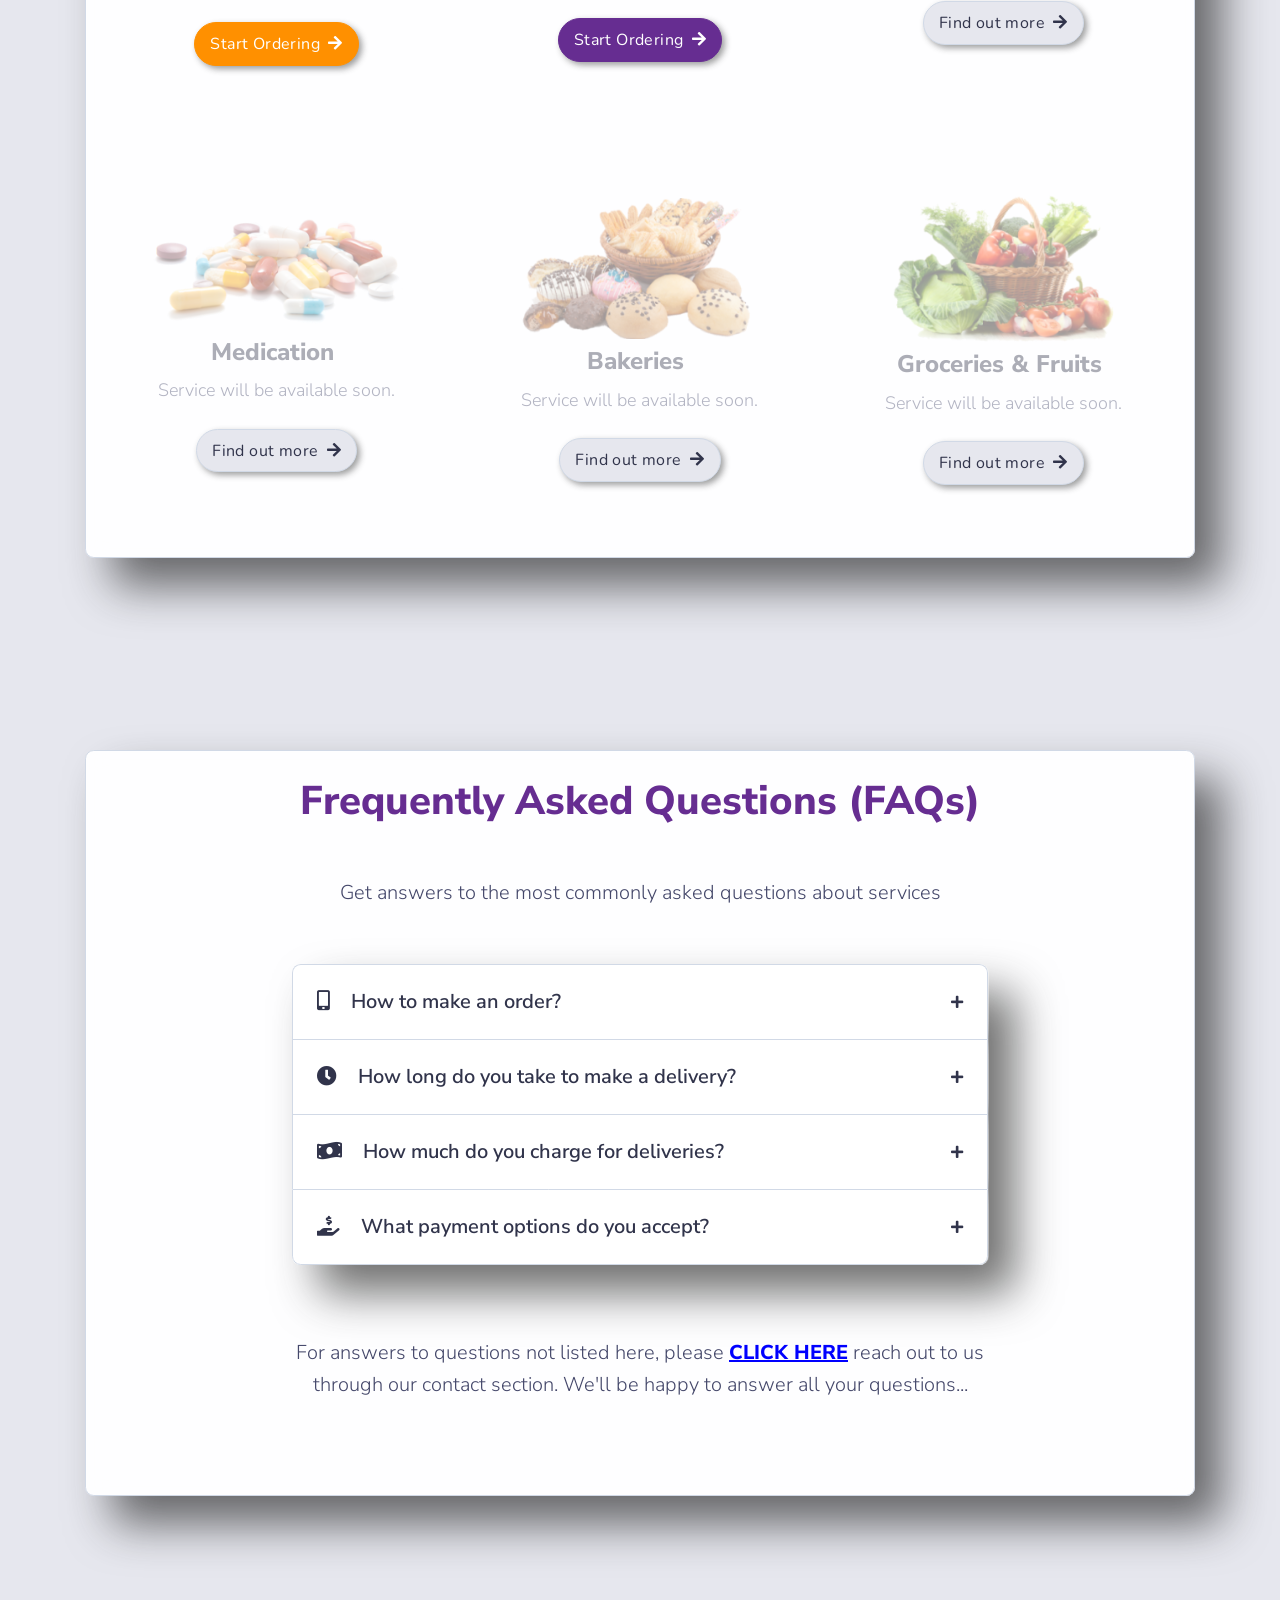
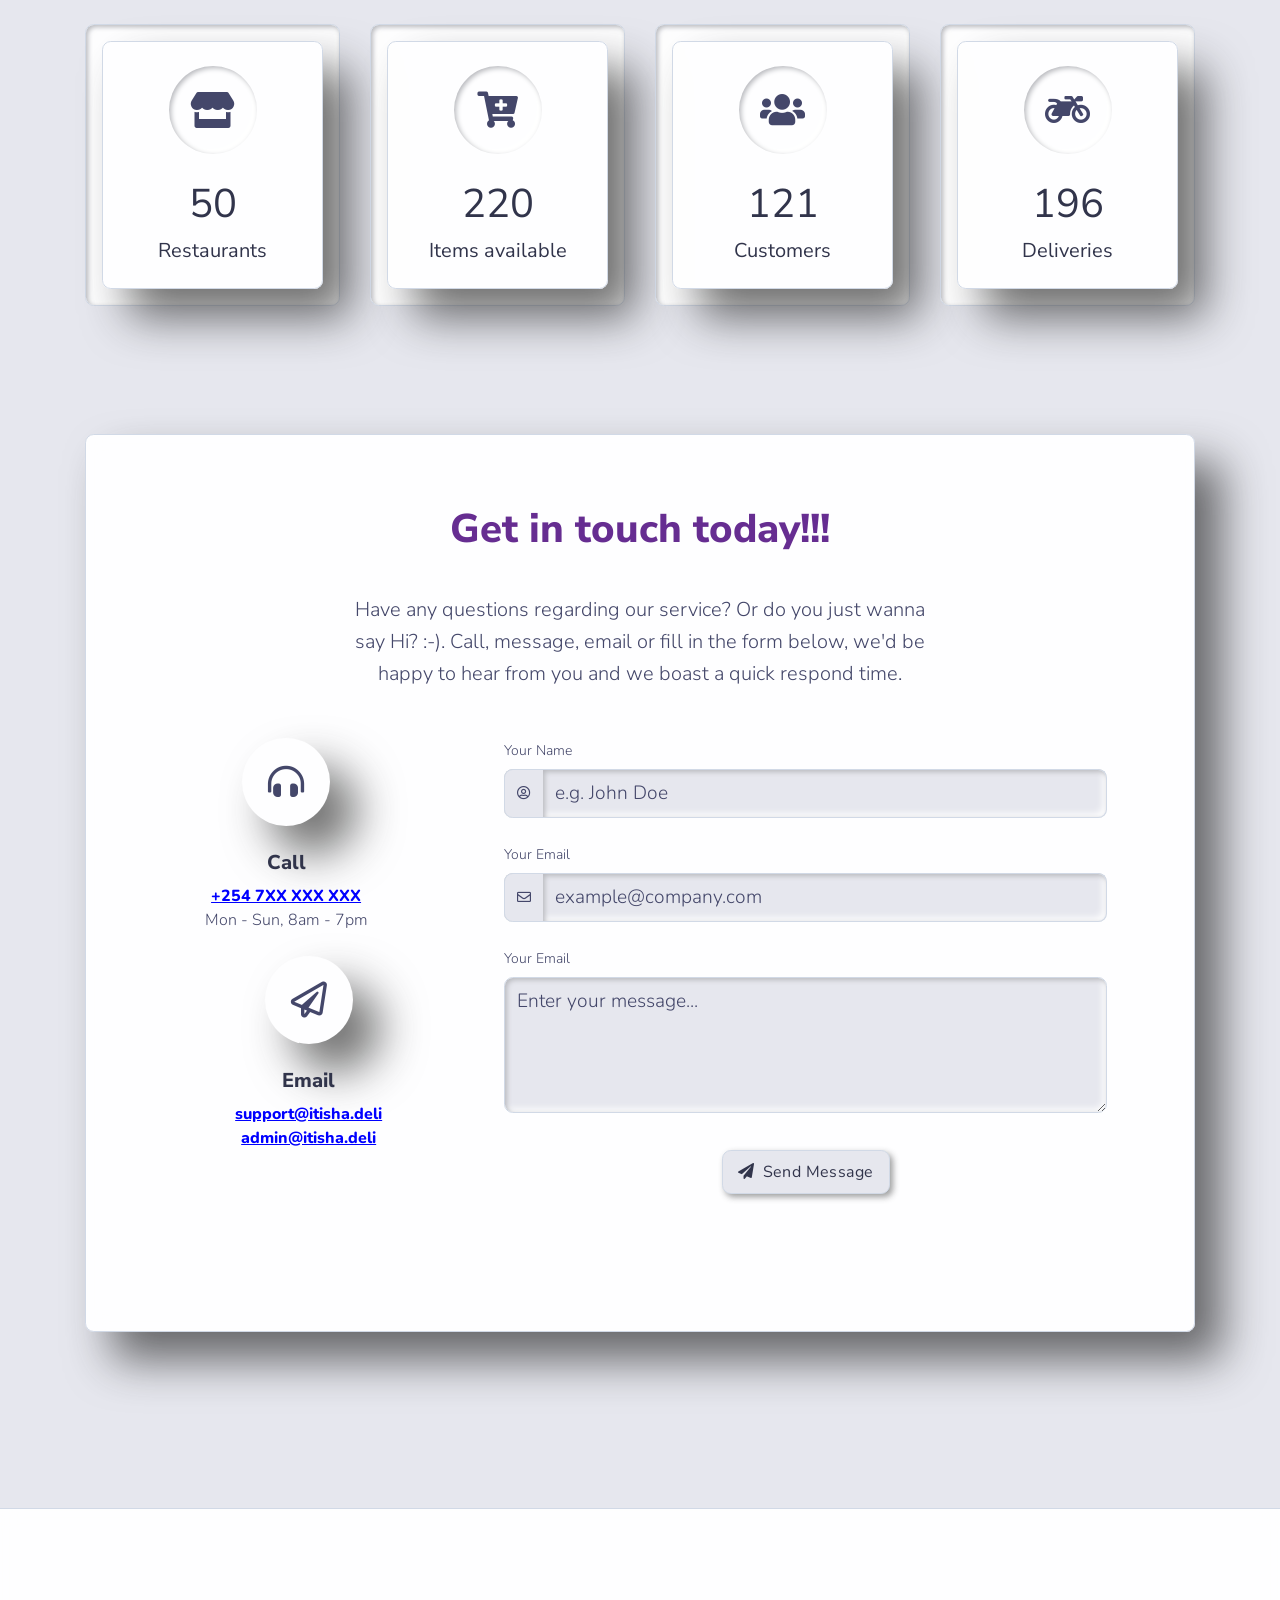
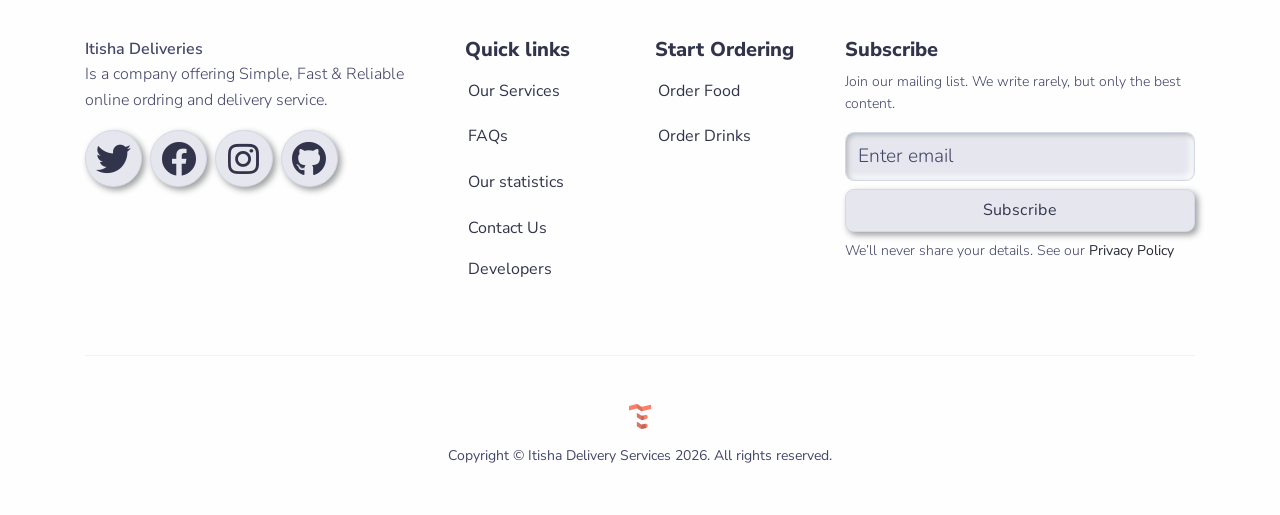
==== commit 925e587d: "fixed slow scrolling on phone" ====
--- a/index.html
+++ b/index.html
@@ -74,11 +74,7 @@
           images[0] = "assets/img/hero-images/drinks_order_header.png";
           images[1] = "assets/img/hero-images/food_order_header.png";
 
-          function hideNav() {
-            document.getElementById("navbar_global").style.display = "none";
-            document.querySelector('body').style.overflow = "initial";
-            document.querySelector('html').style.overflow = "initial";
-          }
+          
 </script>
 
 
@@ -95,7 +91,7 @@
                 <img class="navbar-brand-light" src="./assets/img/logo/itisha1.png" alt="Logo dark">
             </a>
 
-            <a style="padding-right: 18px; color: #ff7a04;" href="#navbar_global" class="fas fa-ellipsis-h fa-2x sm-nav" data-toggle="collapse" data-target="#navbar_global" aria-controls="navbar_global" aria-expanded="false" title="open" aria-label="Toggle navigation"></a>
+            <a onclick="showNav()" style="padding-right: 18px; color: #ff7a04;" href="#navbar_global" class="fas fa-ellipsis-h fa-2x sm-nav" data-toggle="collapse" data-target="#navbar_global" aria-controls="navbar_global" aria-expanded="false" title="open" aria-label="Toggle navigation"></a>
 
             <div class="navbar-collapse collapse" id="navbar_global">
                 <div class="navbar-collapse-header">
--- a/css/custom.css
+++ b/css/custom.css
@@ -295,6 +295,8 @@
 @media only screen and (max-width: 576px) {
   body {
     background-position: right;
+    background-image: url(../assets/img/bg-img/bg_small.png);
+    background-size: cover;
   }
   .hero-main-text {
     font-size:25px!important;
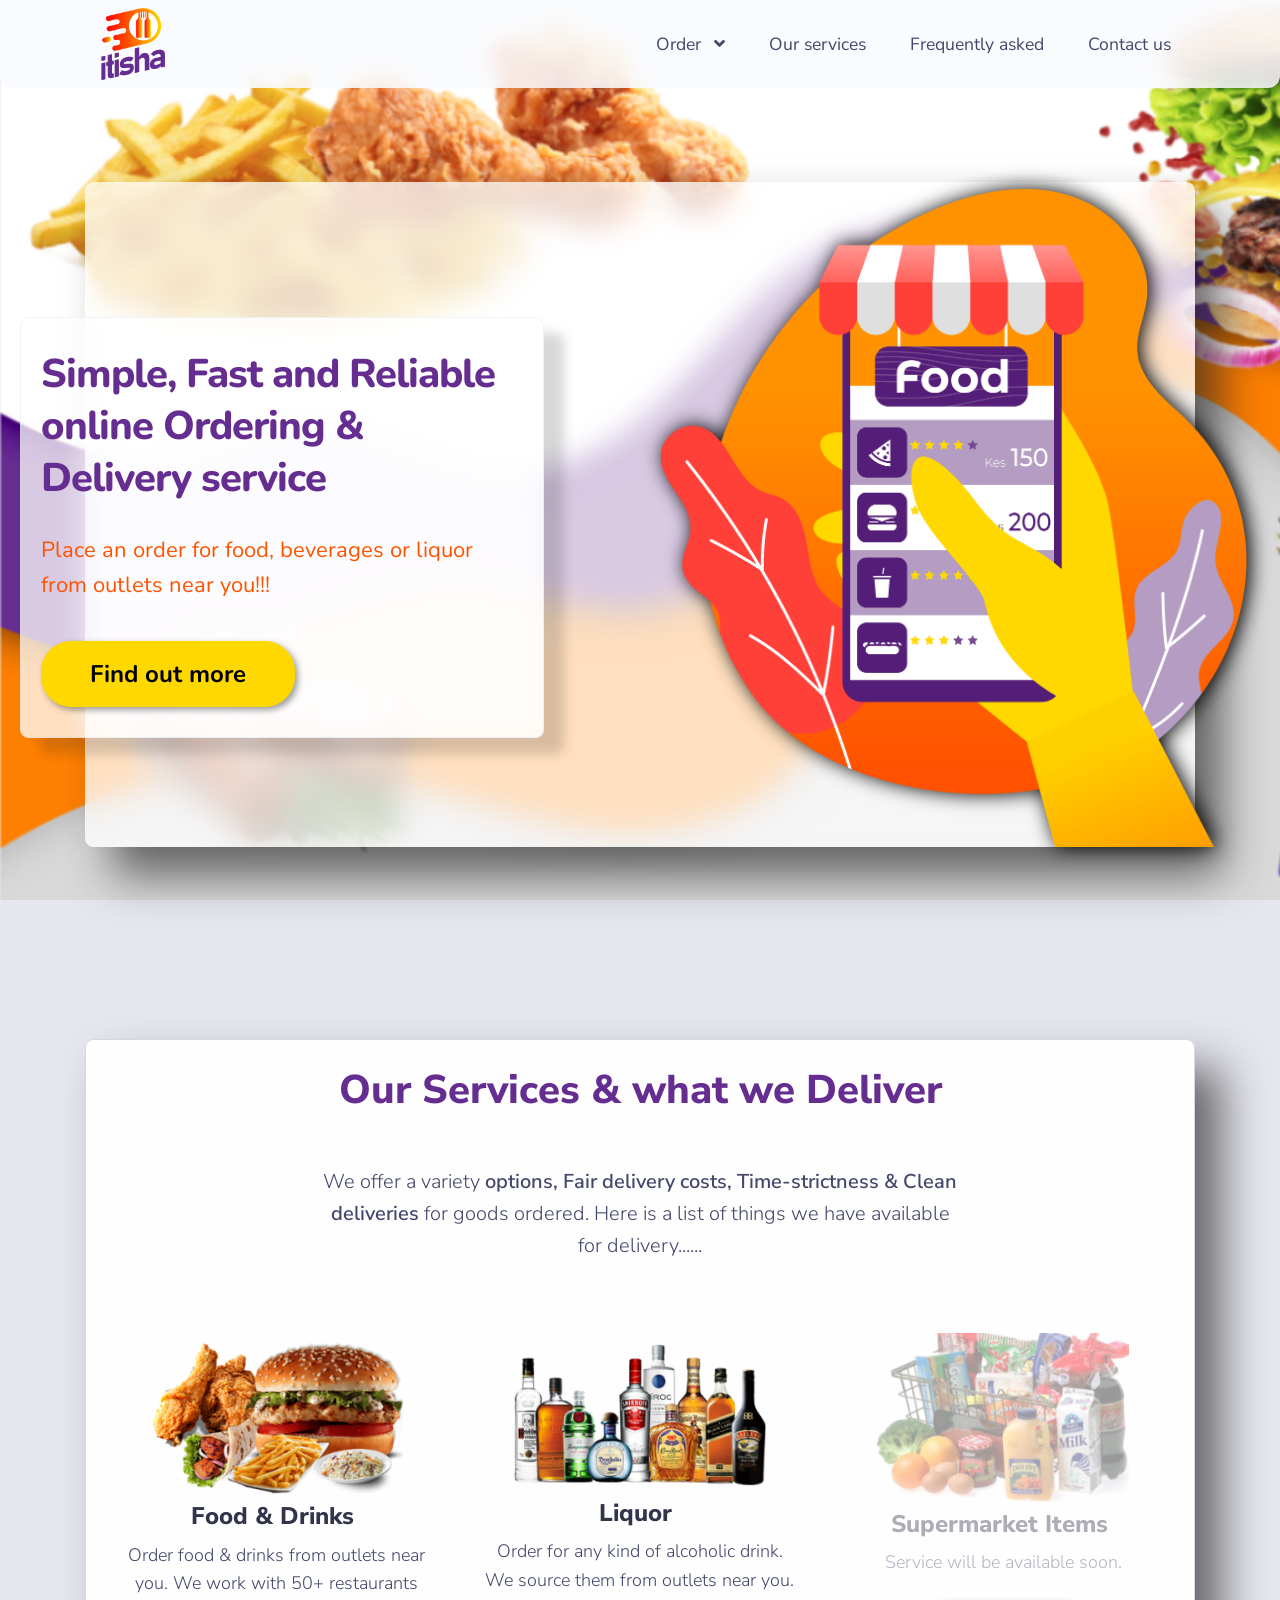
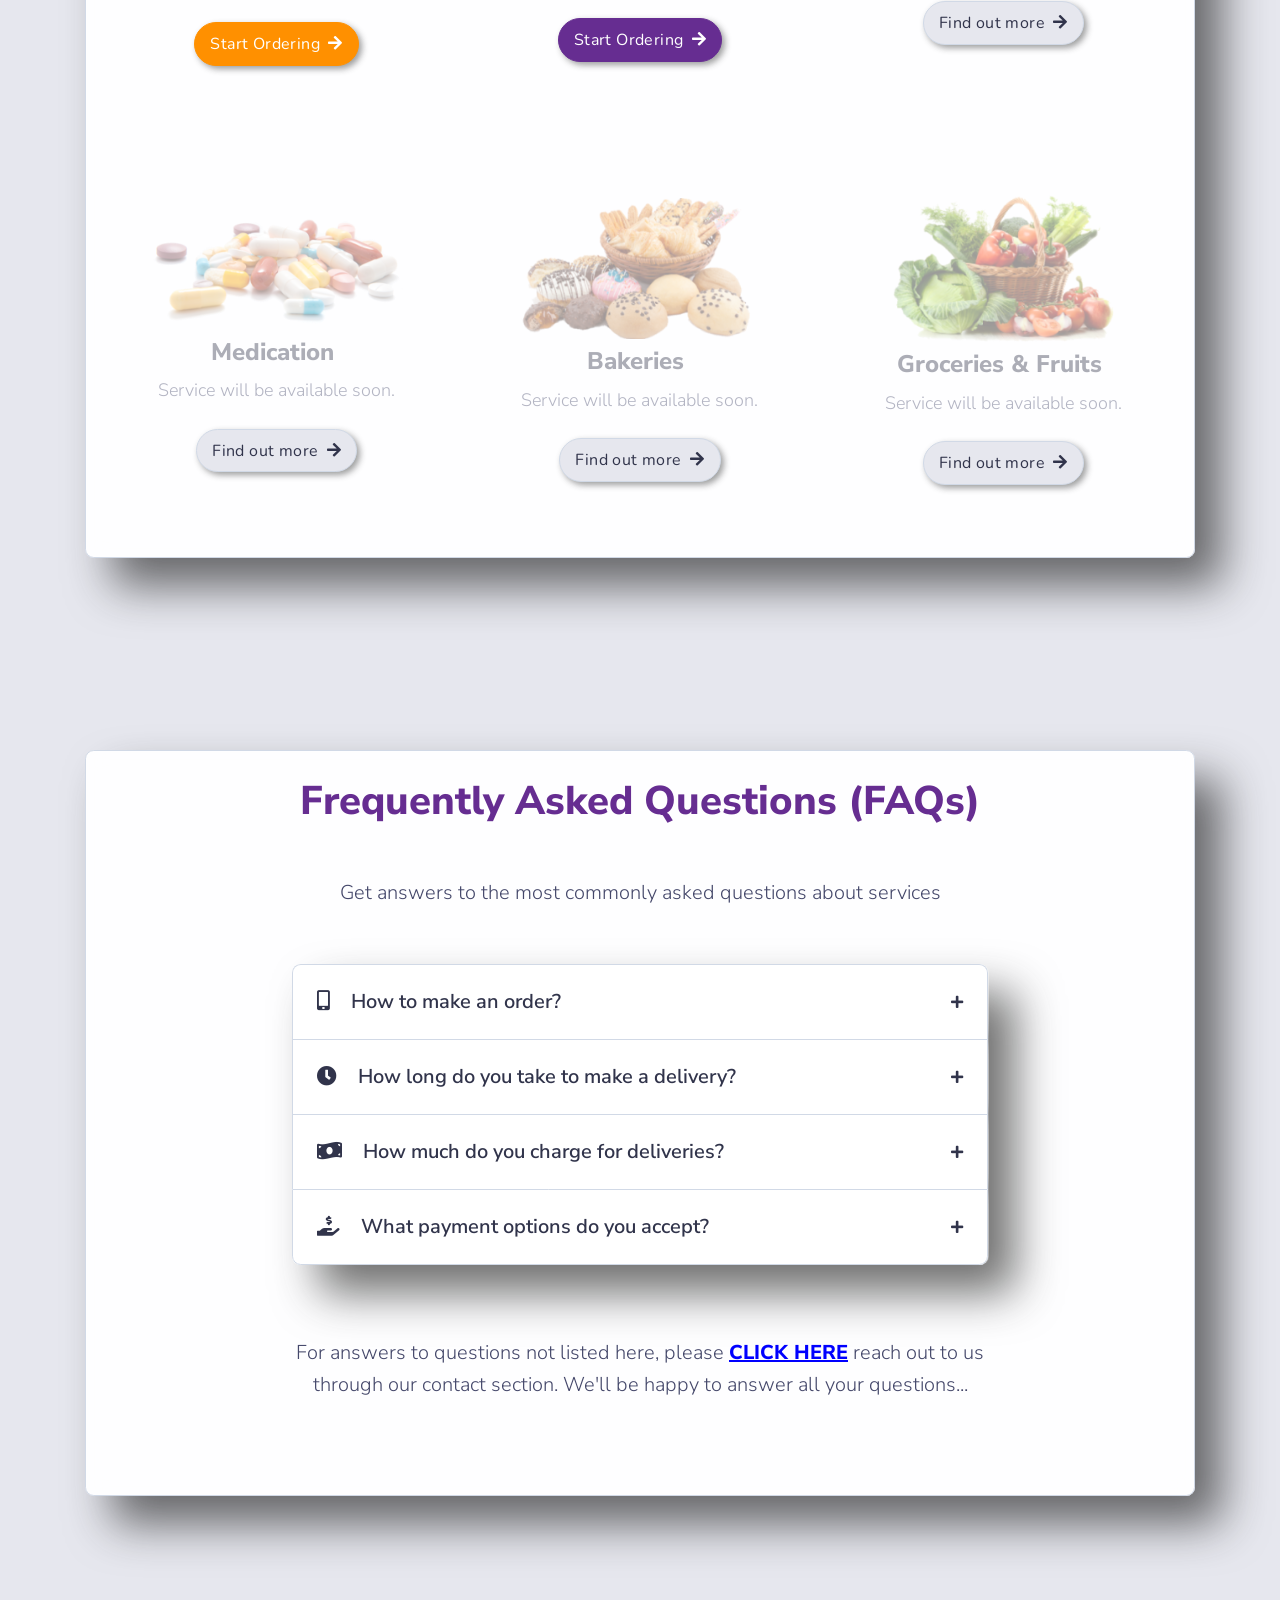
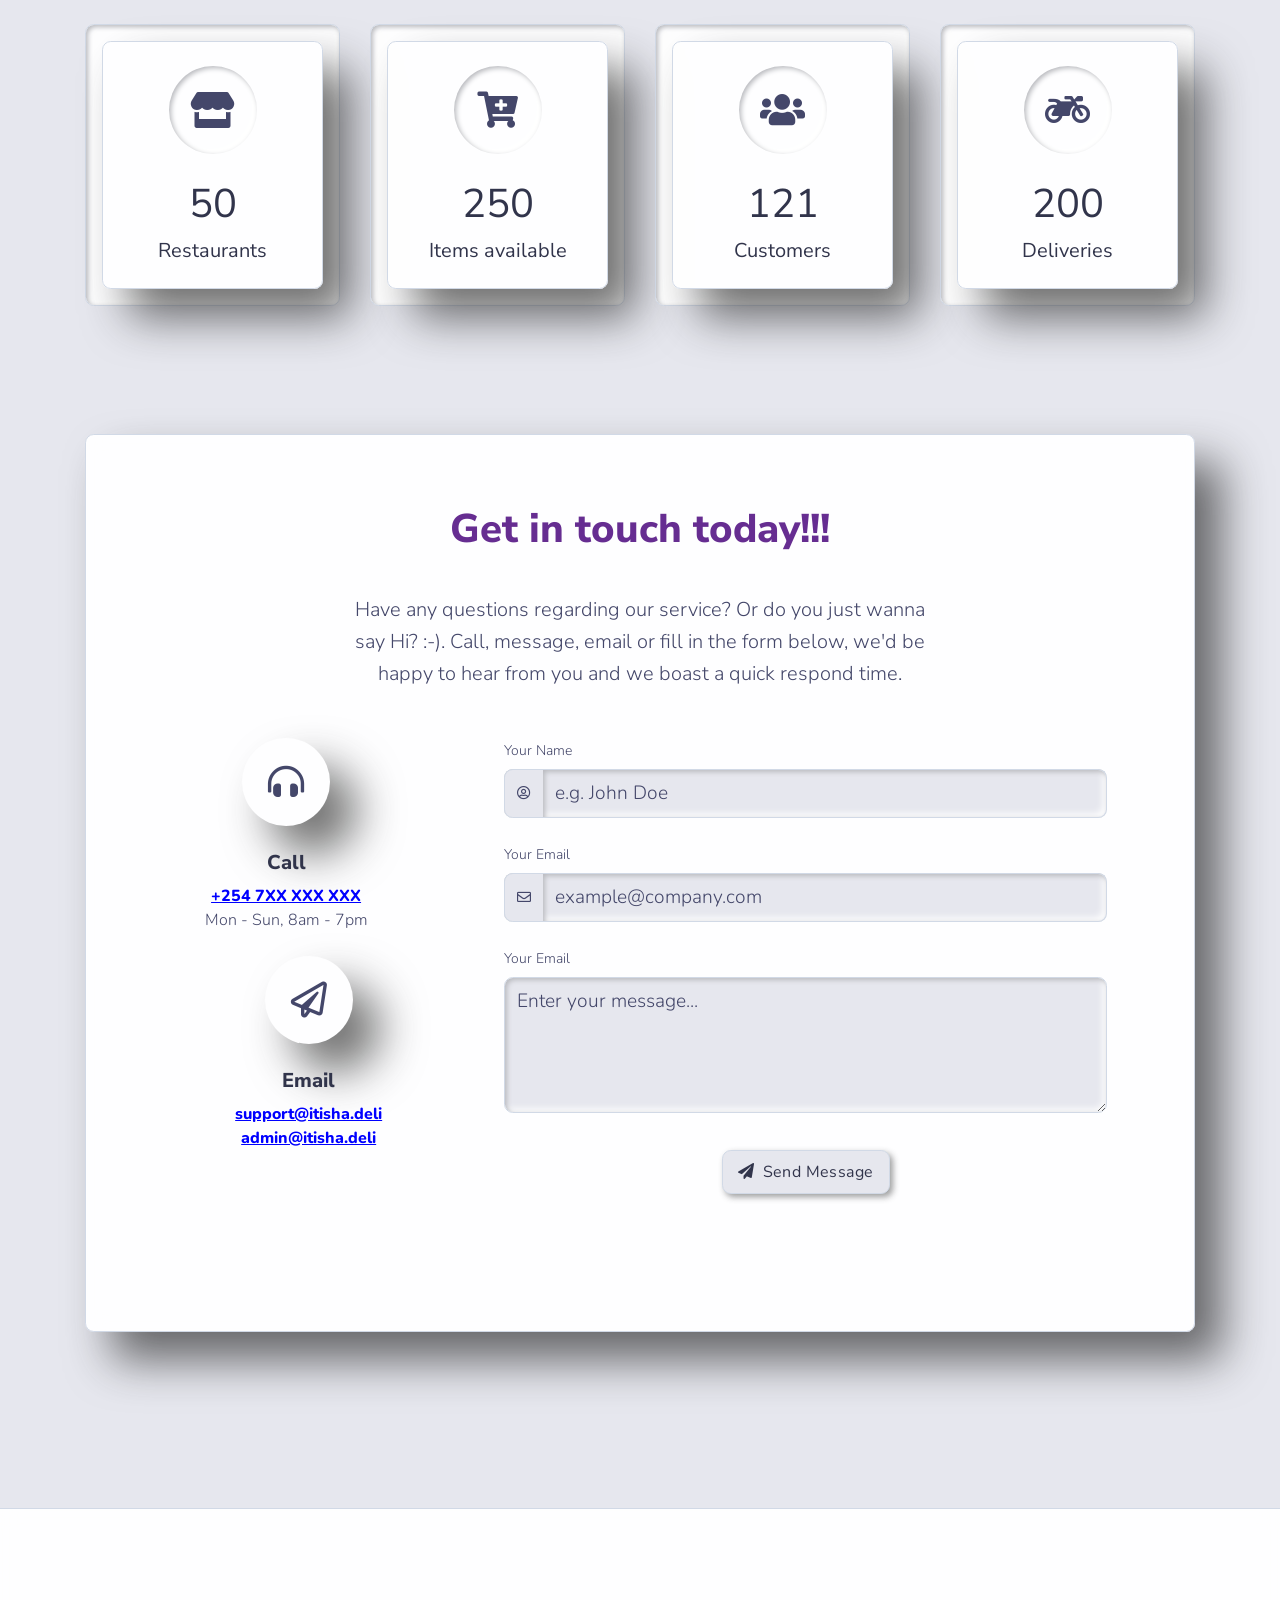
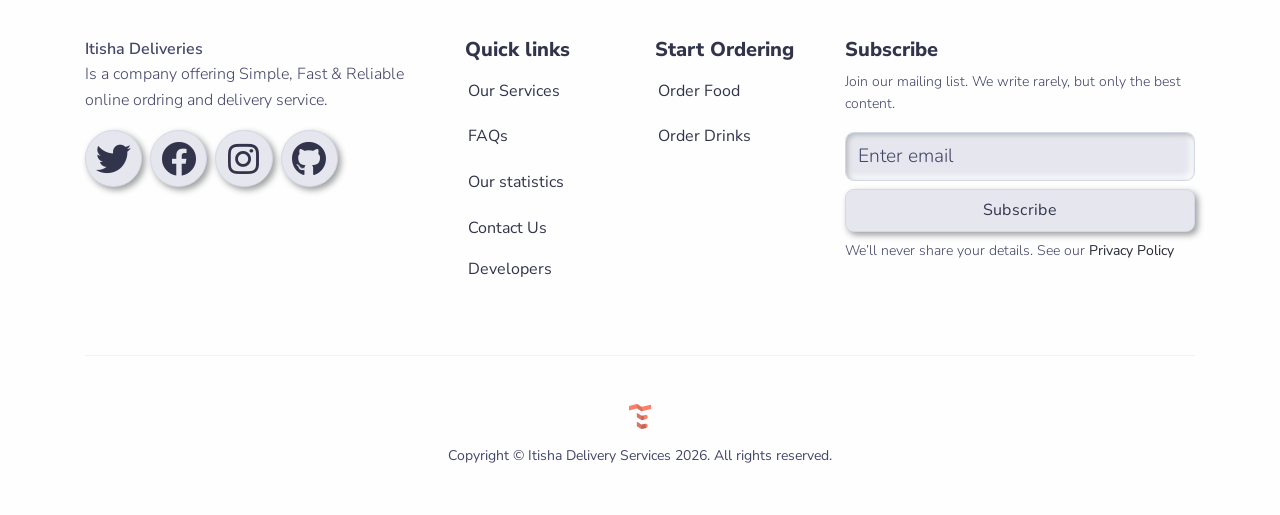
==== commit a347864b: "fixed slow scrolling on phone" ====
--- a/index.html
+++ b/index.html
@@ -74,7 +74,15 @@
           images[0] = "assets/img/hero-images/drinks_order_header.png";
           images[1] = "assets/img/hero-images/food_order_header.png";
 
-          
+          function hideNav() {
+            document.getElementById("navbar_global").style.display = "none";
+            document.querySelector('body').style.overflow = "initial";
+            document.querySelector('html').style.overflow = "initial";
+          }
+          function showNav() {
+            document.getElementById("navbar_global").style.display = "block";
+            document.getElementById("navbar_global").classList.remove("show");
+          }
 </script>
 
 
@@ -90,6 +98,7 @@
                 <img class="navbar-brand-dark" src="./assets/img/logo/itisha1.png" alt="Logo light">
                 <img class="navbar-brand-light" src="./assets/img/logo/itisha1.png" alt="Logo dark">
             </a>
+            
 
             <a onclick="showNav()" style="padding-right: 18px; color: #ff7a04;" href="#navbar_global" class="fas fa-ellipsis-h fa-2x sm-nav" data-toggle="collapse" data-target="#navbar_global" aria-controls="navbar_global" aria-expanded="false" title="open" aria-label="Toggle navigation"></a>
 
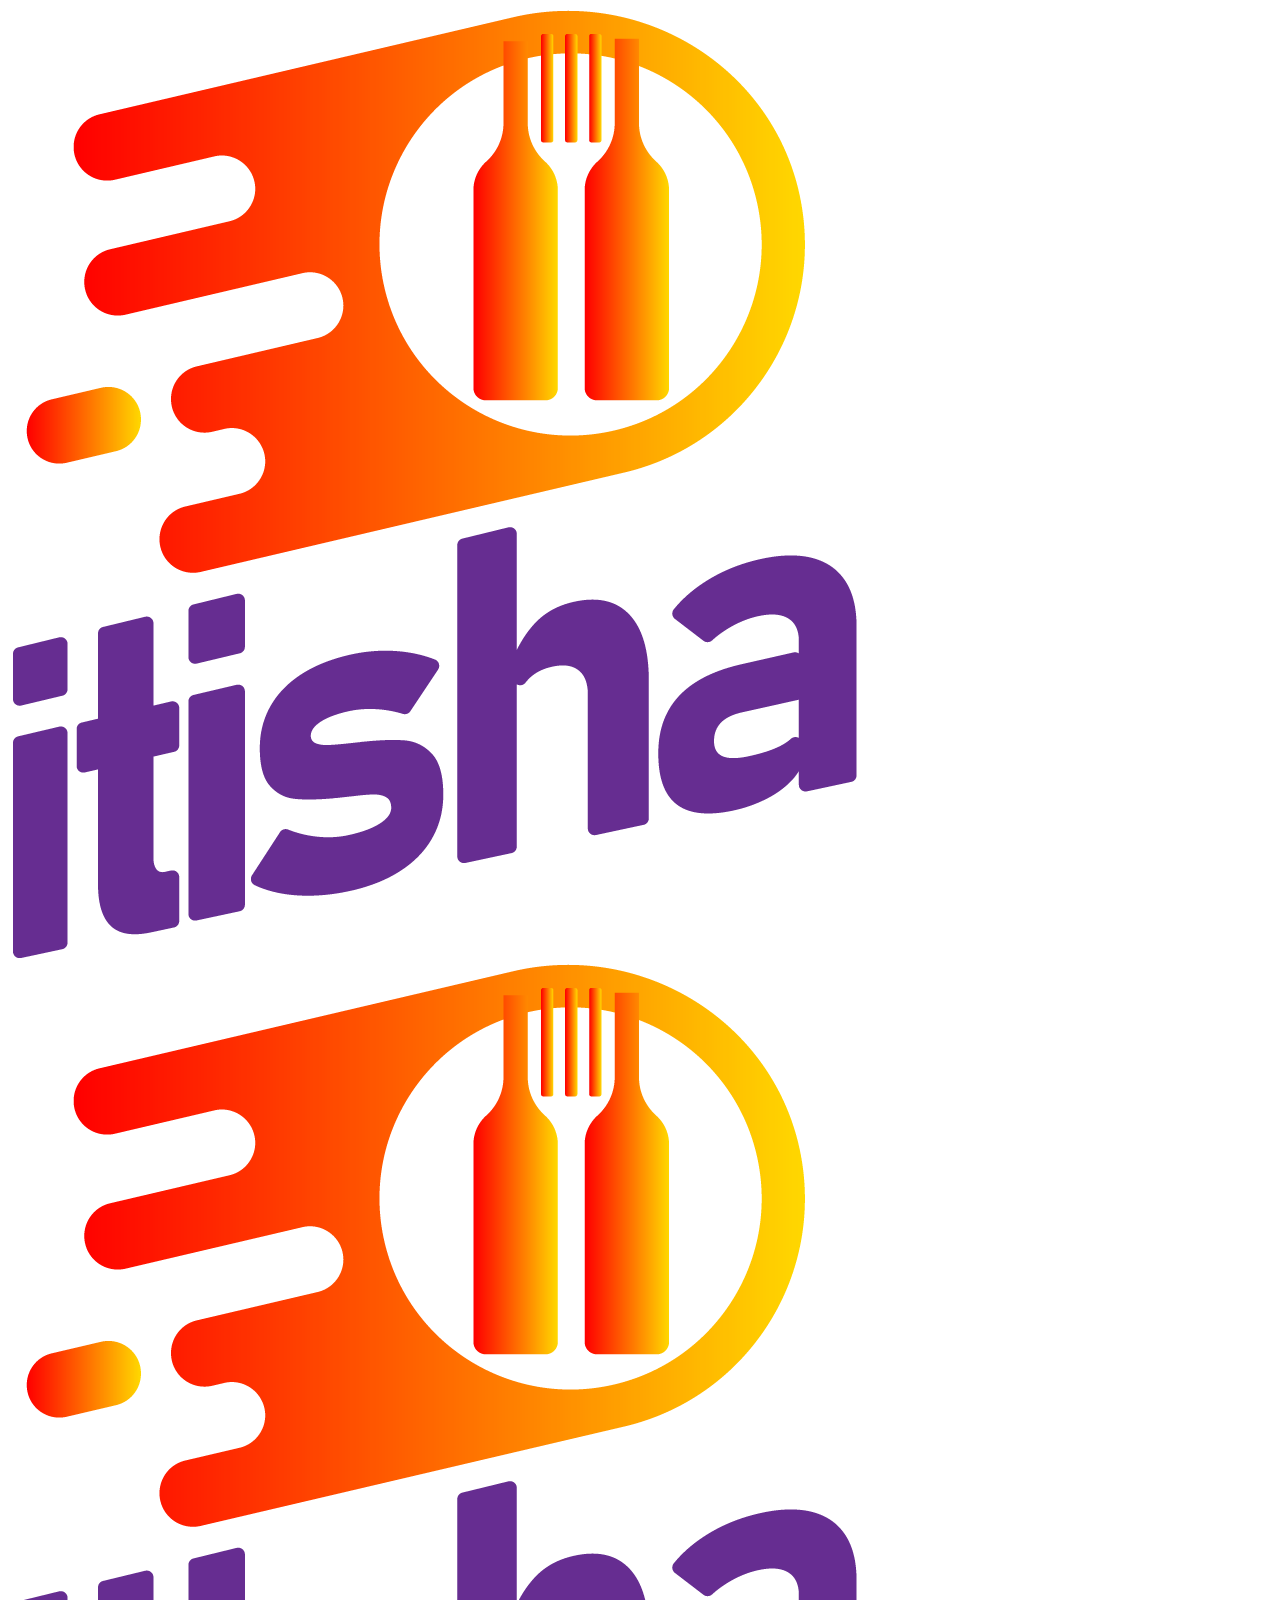
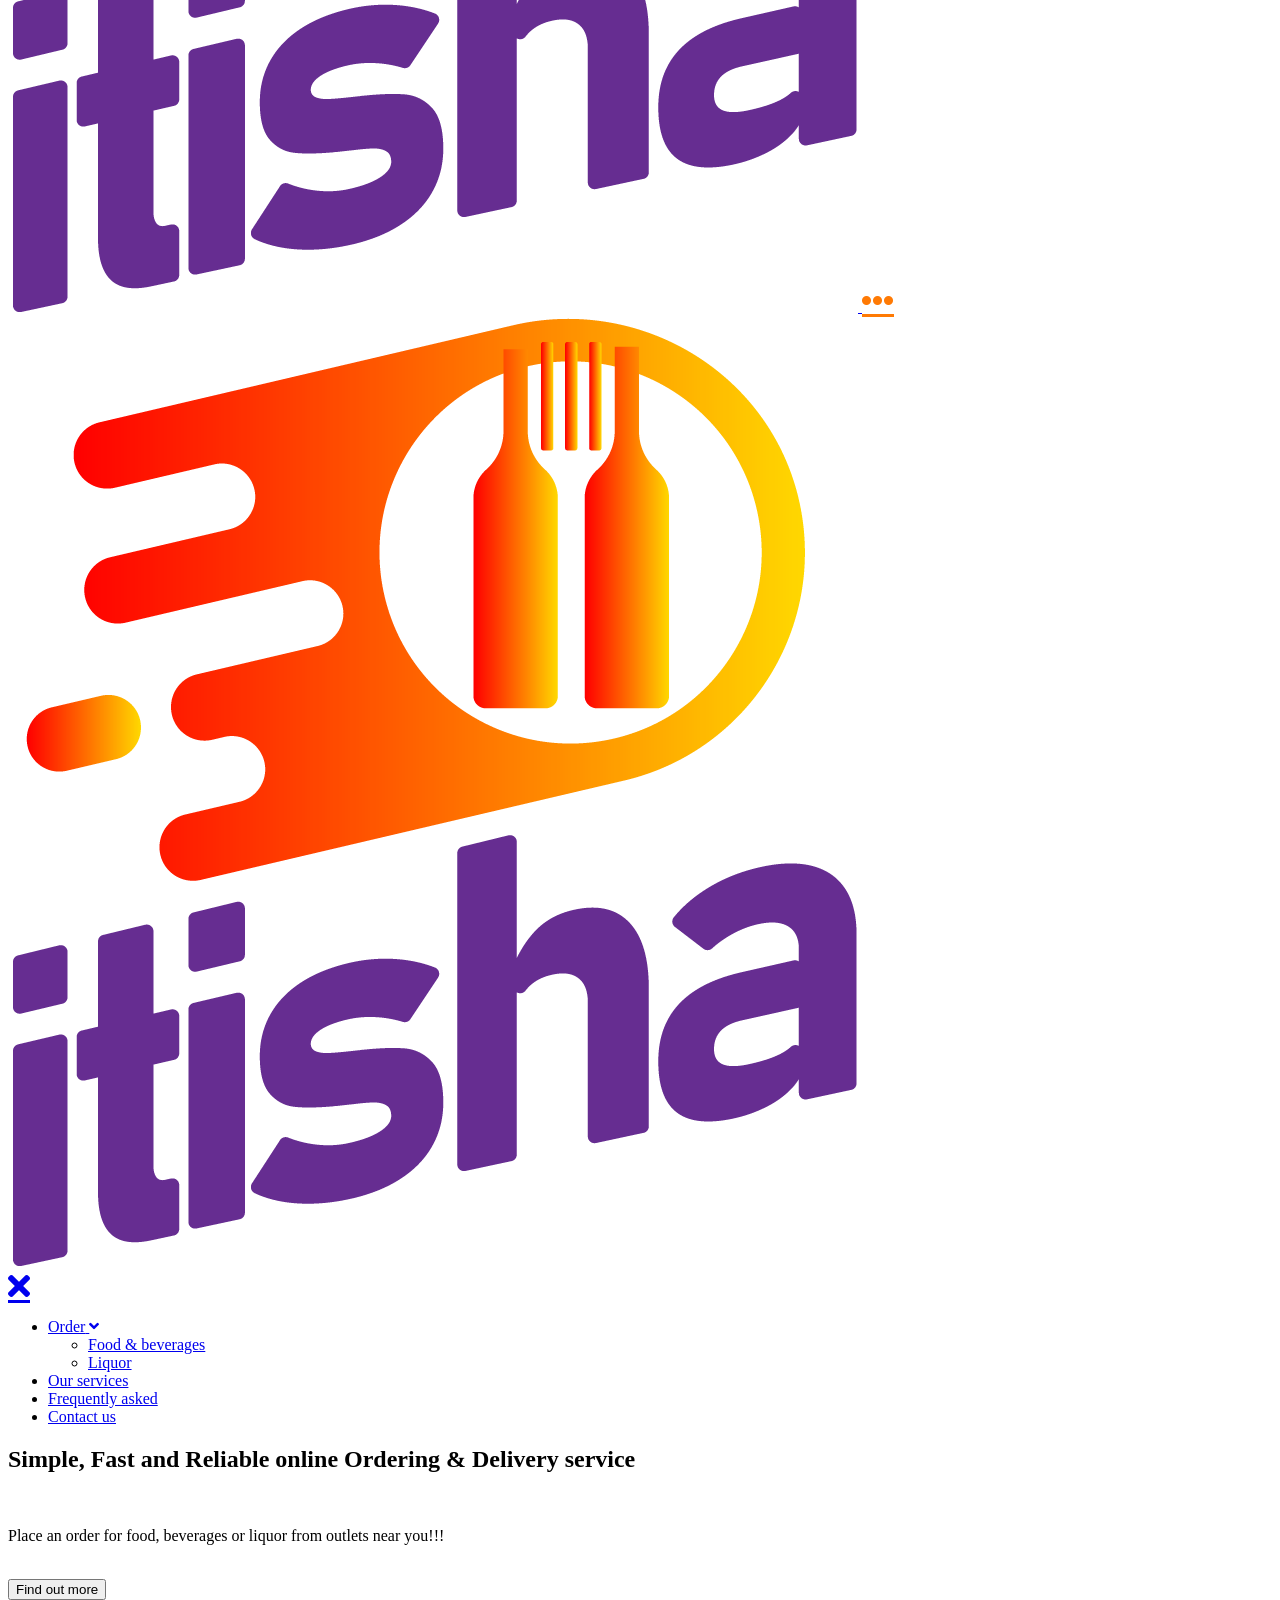
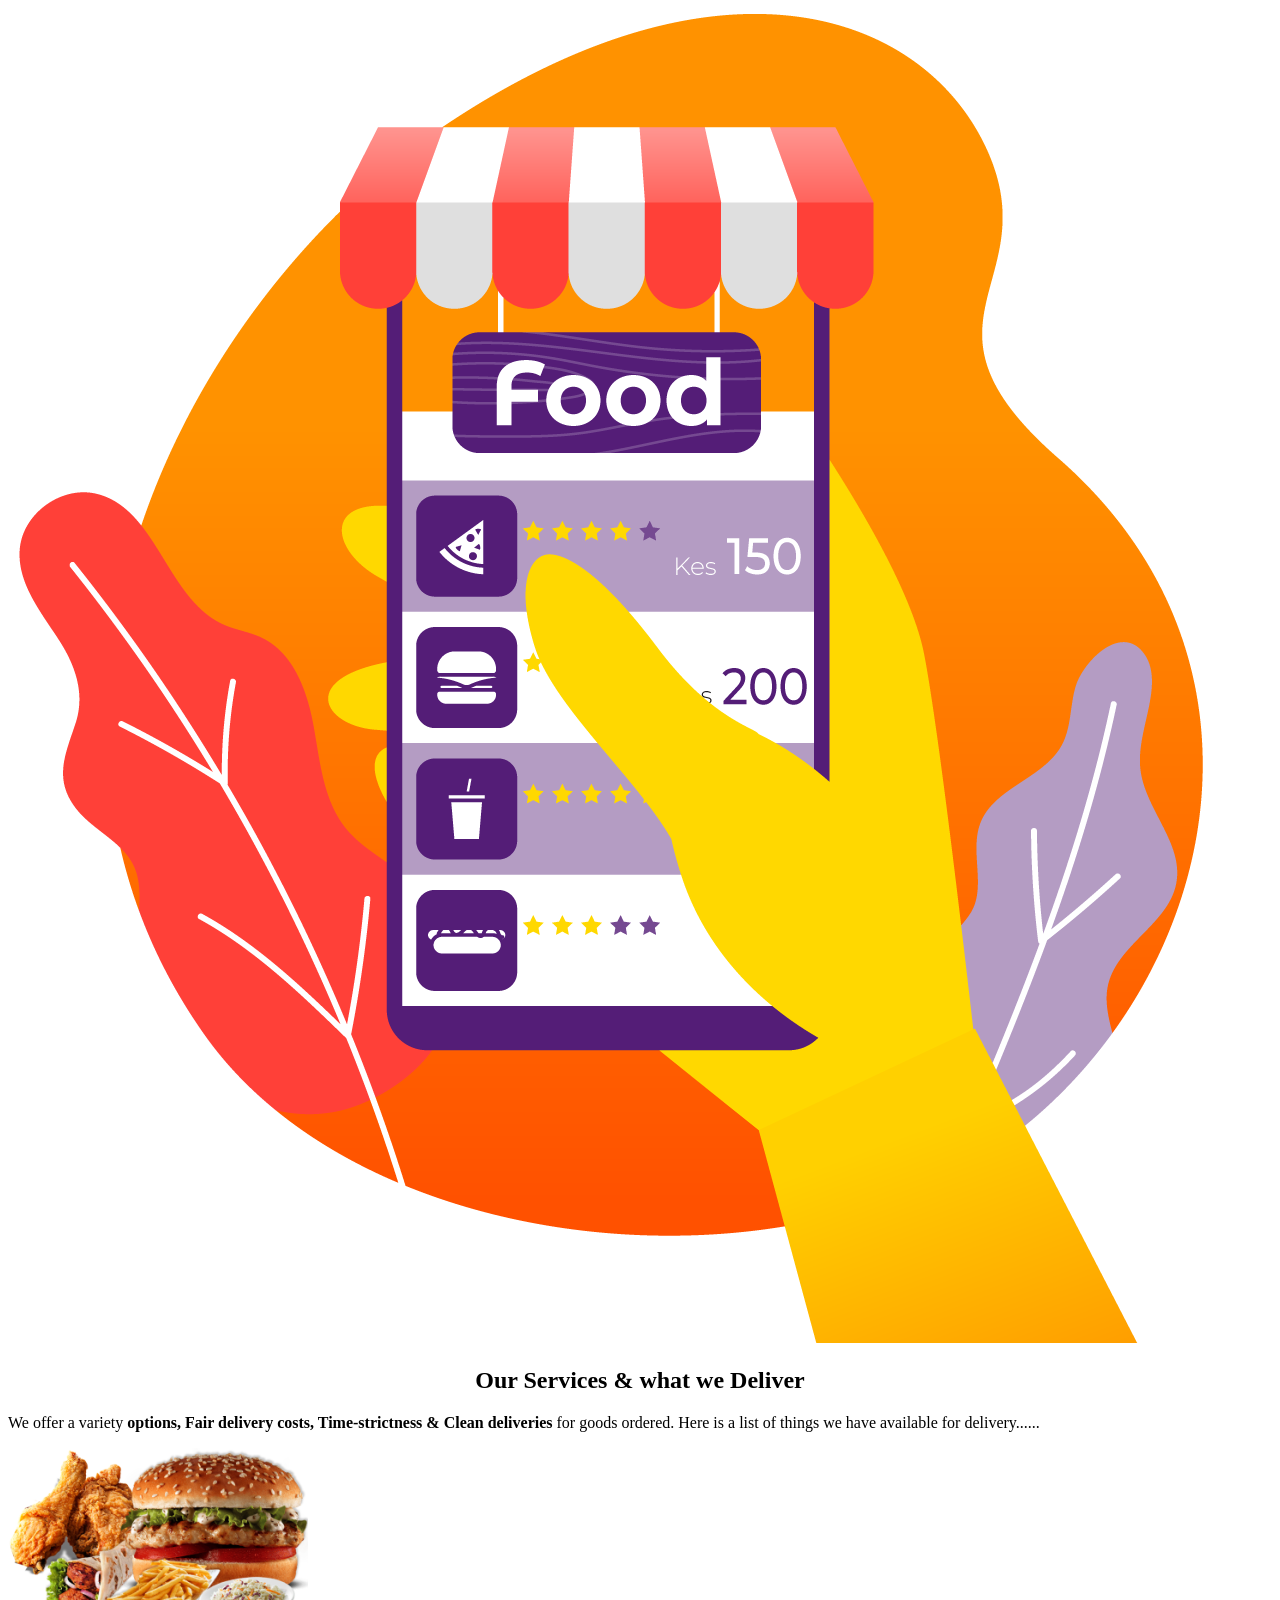
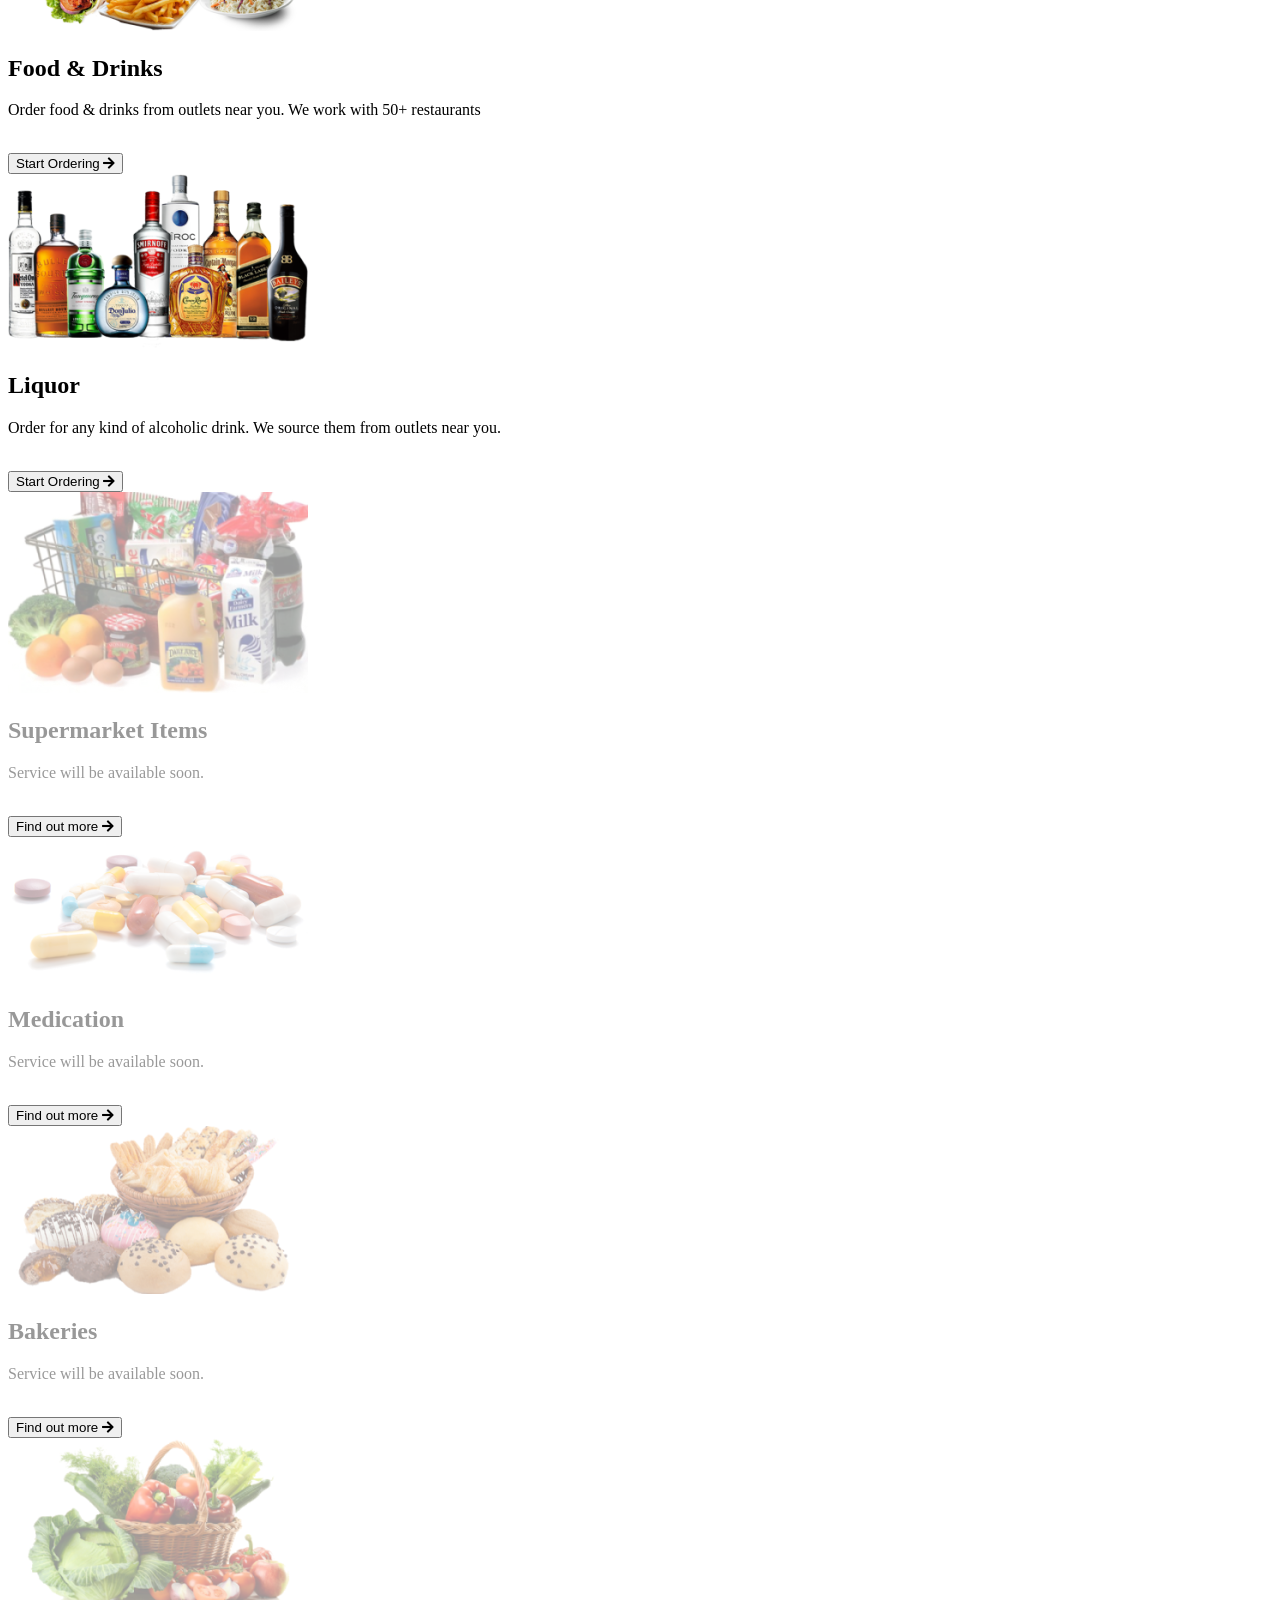
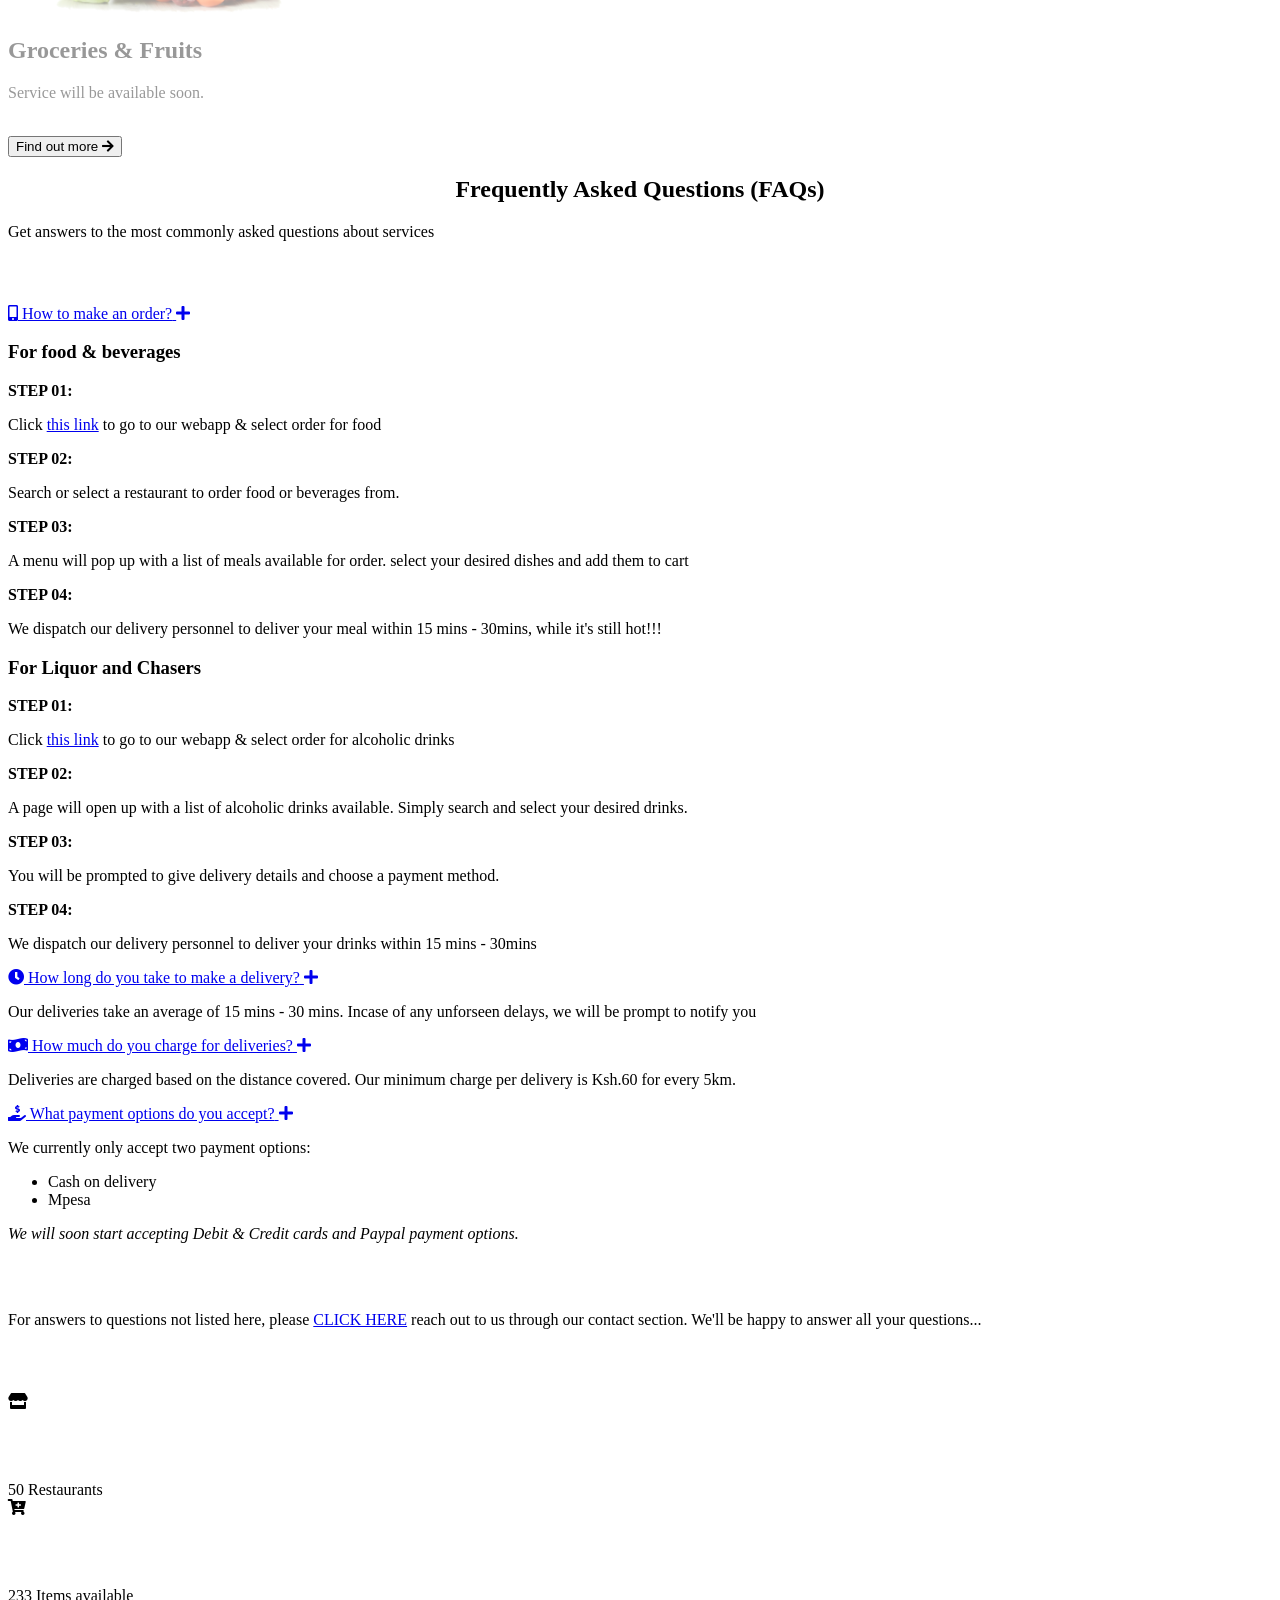
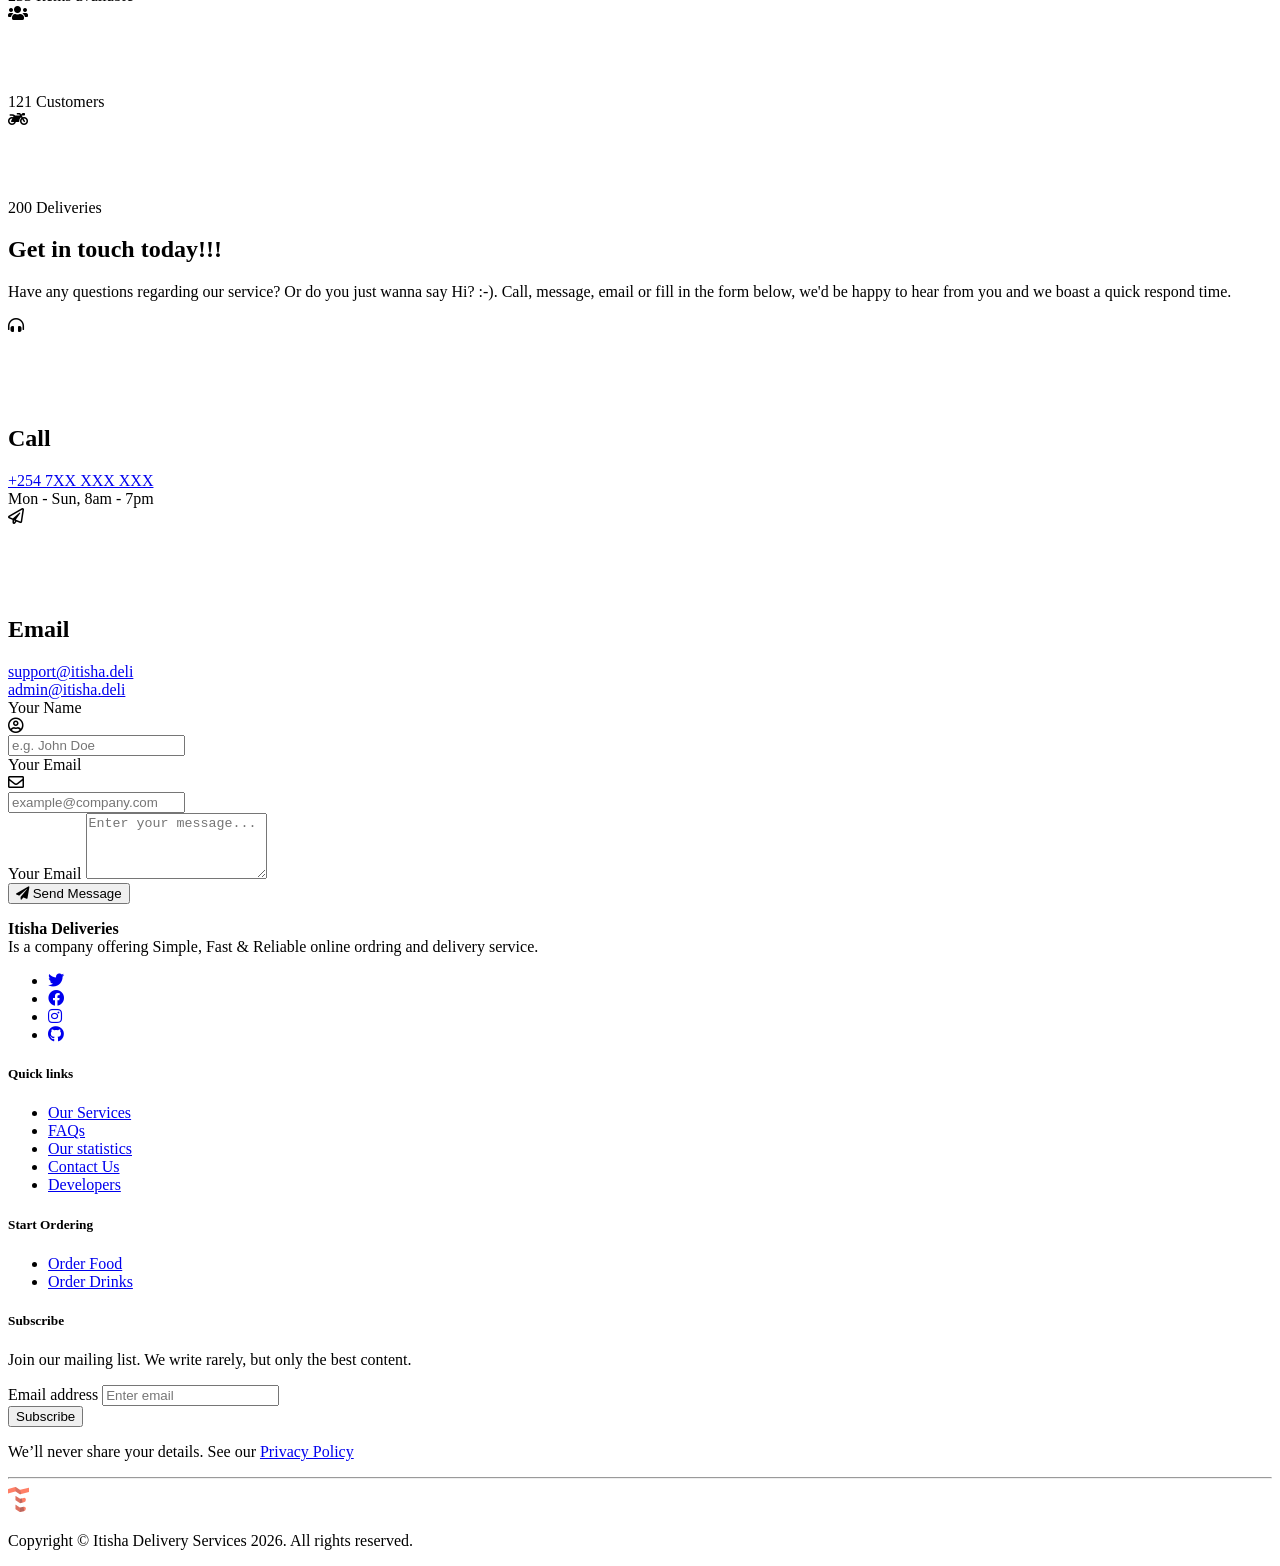
==== commit ba4c29ea: "fixed slow scrolling on phone" ====
--- a/index.html
+++ b/index.html
@@ -47,12 +47,6 @@
 <link rel="preconnect" href="https://fonts.gstatic.com">
 <link href="https://fonts.googleapis.com/css2?family=Nunito:ital,wght@0,200;0,300;0,400;0,600;0,700;0,800;0,900;1,200;1,300;1,400;1,600;1,700;1,800;1,900&display=swap" rel="stylesheet">
 
-
-<!-- Pixel CSS -->
-<link type="text/css" href="./css/neumorphism.css" rel="stylesheet">
-
-<!-- ITISHA'S CUSTOM CSS -->
-<link type="text/css" href="./css/custom.css" rel="stylesheet">
 
 
 <script type = "text/javascript">
@@ -98,7 +92,7 @@
                 <img class="navbar-brand-dark" src="./assets/img/logo/itisha1.png" alt="Logo light">
                 <img class="navbar-brand-light" src="./assets/img/logo/itisha1.png" alt="Logo dark">
             </a>
-            
+
 
             <a onclick="showNav()" style="padding-right: 18px; color: #ff7a04;" href="#navbar_global" class="fas fa-ellipsis-h fa-2x sm-nav" data-toggle="collapse" data-target="#navbar_global" aria-controls="navbar_global" aria-expanded="false" title="open" aria-label="Toggle navigation"></a>
 
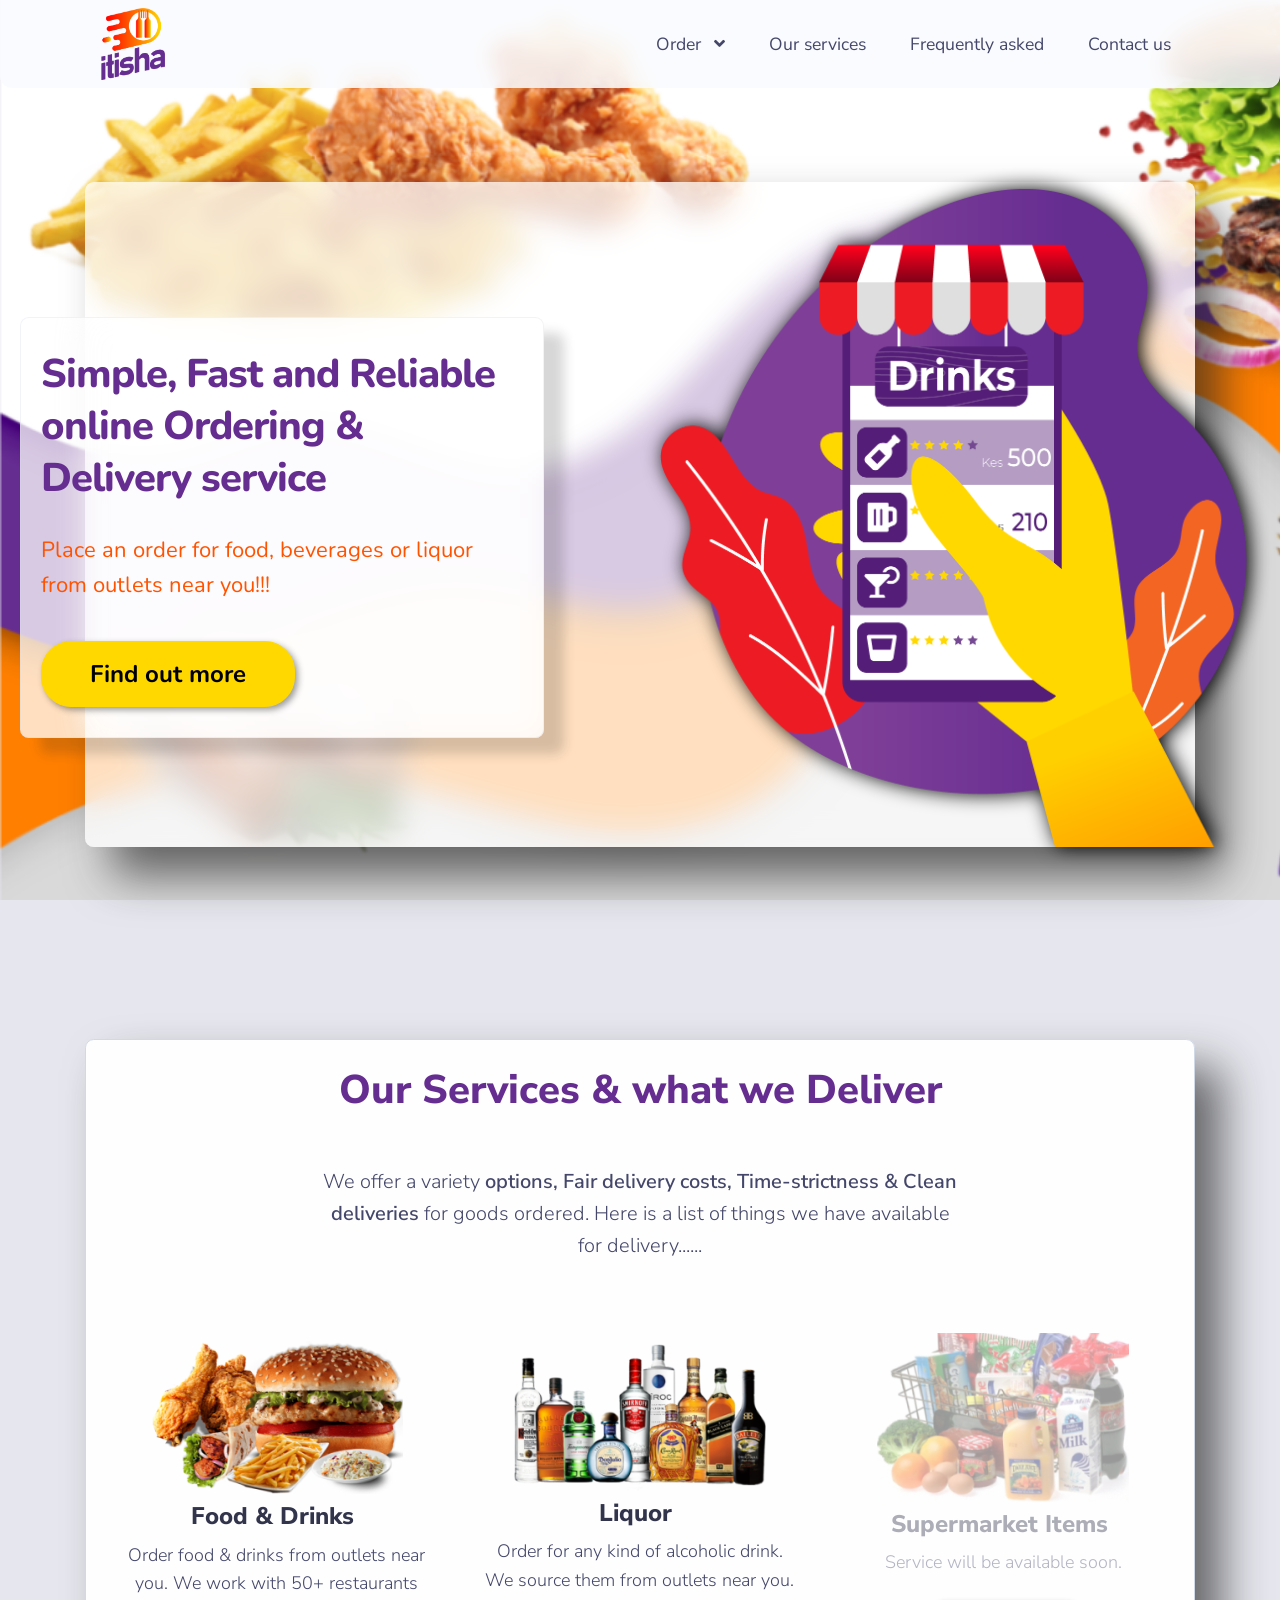
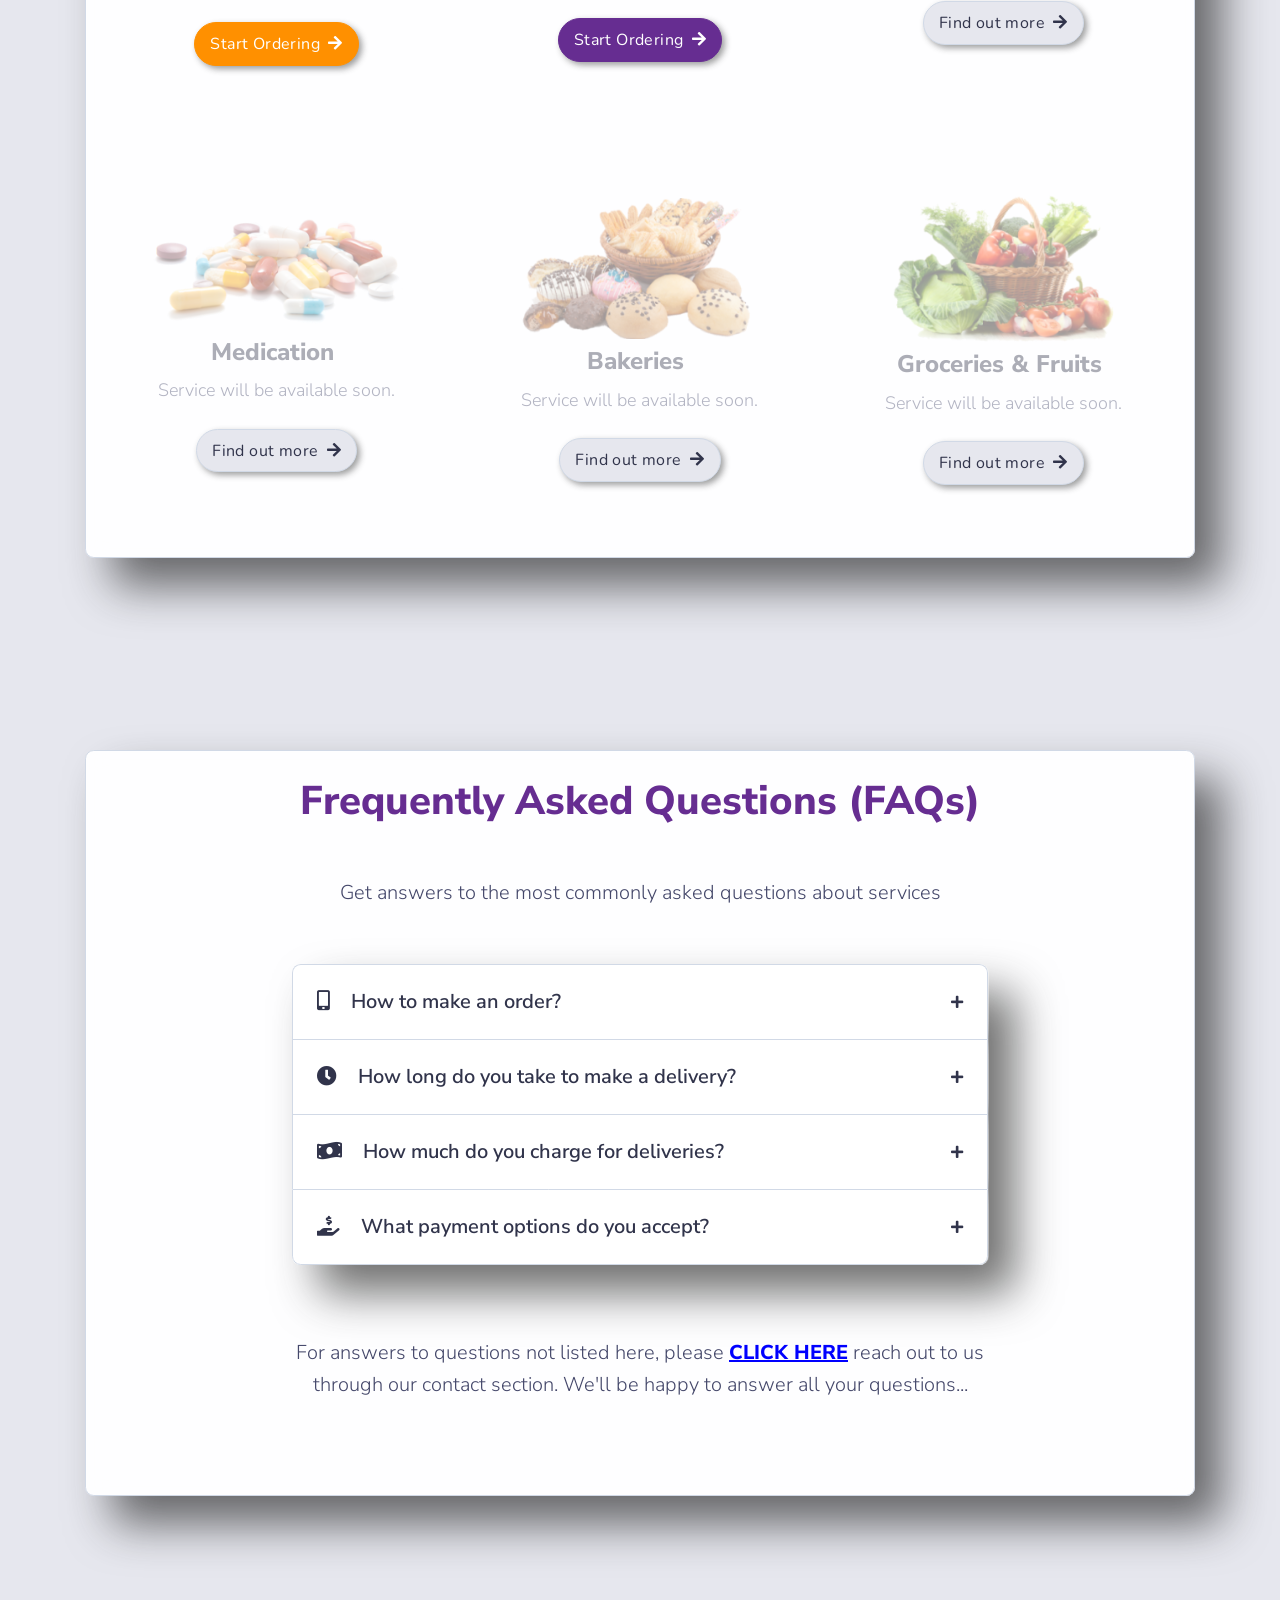
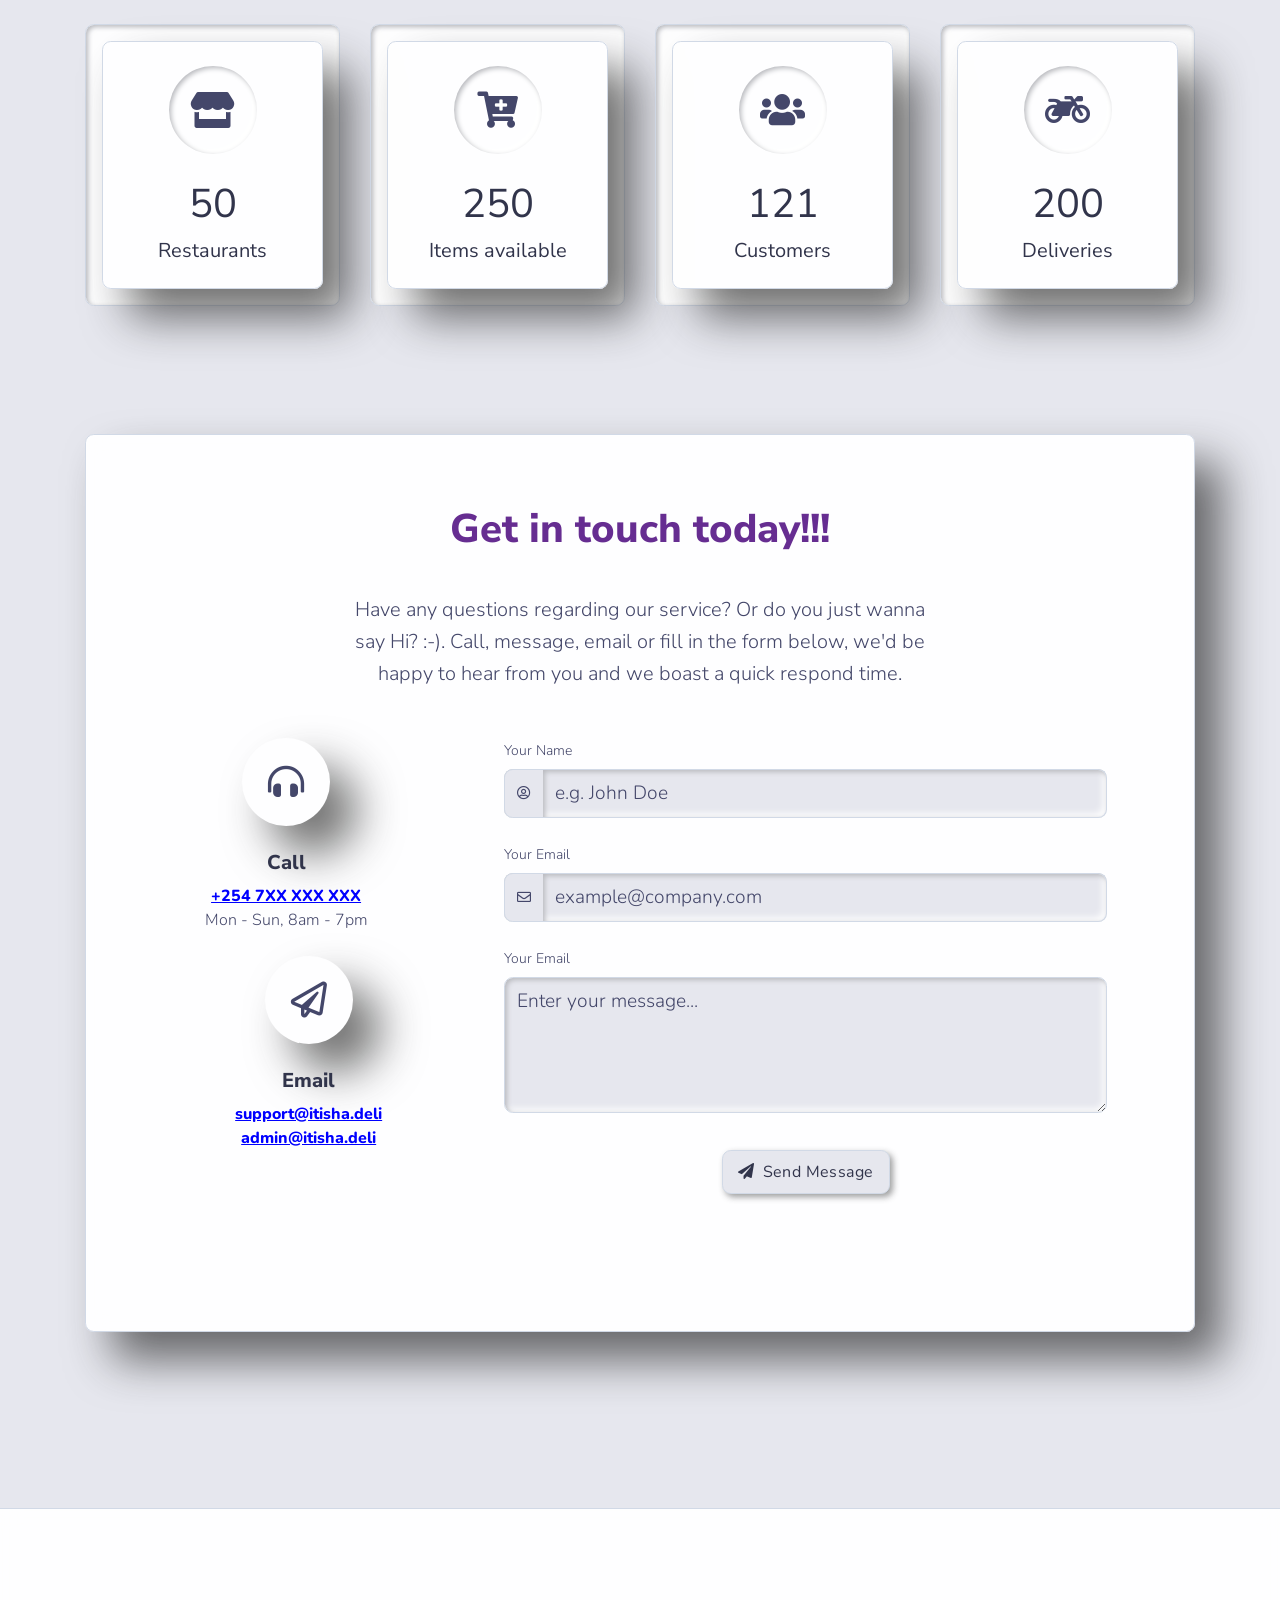
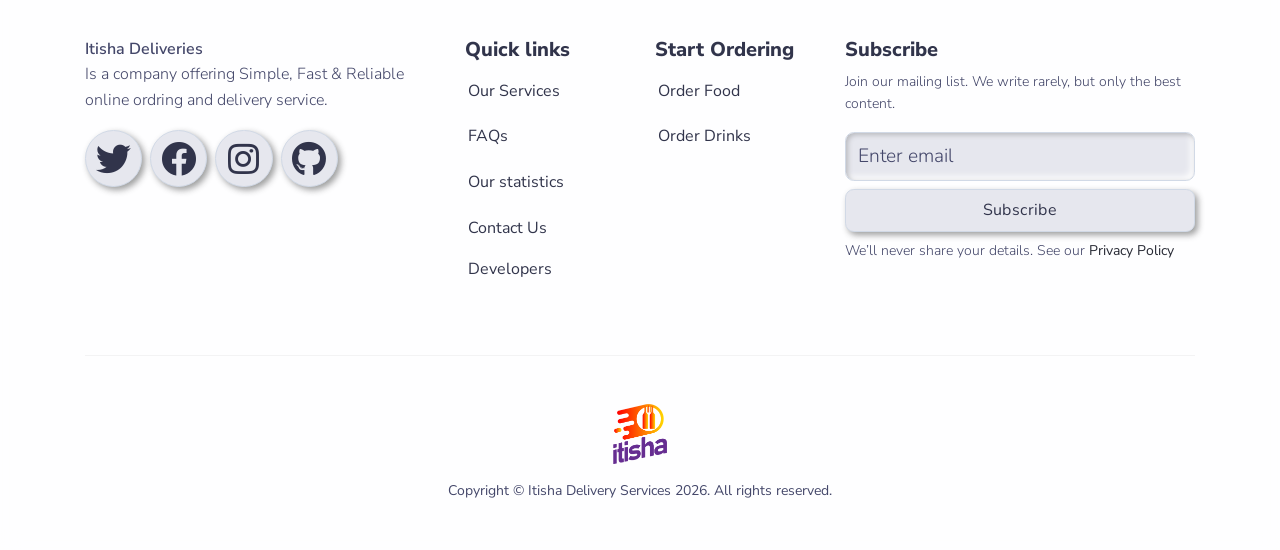
==== commit f5600644: "fixed slow scrolling on phone 2" ====
--- a/index.html
+++ b/index.html
@@ -47,6 +47,12 @@
 <link rel="preconnect" href="https://fonts.gstatic.com">
 <link href="https://fonts.googleapis.com/css2?family=Nunito:ital,wght@0,200;0,300;0,400;0,600;0,700;0,800;0,900;1,200;1,300;1,400;1,600;1,700;1,800;1,900&display=swap" rel="stylesheet">
 
+
+<!-- Pixel CSS -->
+<link type="text/css" href="./css/neumorphism.css" rel="stylesheet">
+
+<!-- ITISHA'S CUSTOM CSS -->
+<link type="text/css" href="./css/custom.css" rel="stylesheet">
 
 
 <script type = "text/javascript">
@@ -673,25 +679,25 @@
                 <p><strong>Itisha Deliveries</strong> <br>Is a company offering Simple, Fast & Reliable online ordring and delivery service.</p>
                 <ul class="d-flex list-unstyled mb-5 mb-lg-0">
                     <li class="mr-2">
-                        <a href="https://twitter.com/themesberg" target="_blank" class="btn btn-icon-only btn-pill btn-primary" aria-label="twitter social link"
+                        <a href="#0" target="_blank" class="btn btn-icon-only btn-pill btn-primary" aria-label="twitter social link"
                         data-toggle="tooltip" data-placement="top" title="Follow @itisha_deliveries on Twitter">
                             <span aria-hidden="true" class="fab fa-twitter"></span>
                         </a>
                     </li>
                     <li class="mr-2">
-                        <a href="https://www.facebook.com/themesberg/" target="_blank" class="btn btn-icon-only btn-pill btn-primary" aria-label="facebook social link"
+                        <a href="#0" target="_blank" class="btn btn-icon-only btn-pill btn-primary" aria-label="facebook social link"
                         data-toggle="tooltip" data-placement="top" title="Like @itisha_deliveries on Facebook">
                             <span aria-hidden="true" class="fab fa-facebook"></span>
                         </a>
                     </li>
                     <li class="mr-2">
-                        <a href="https://github.com/themesberg" target="_blank" class="btn btn-icon-only btn-pill btn-primary" aria-label="github social link"
+                        <a href="#0" target="_blank" class="btn btn-icon-only btn-pill btn-primary" aria-label="github social link"
                         data-toggle="tooltip" data-placement="top" title="Follow @itisha_deliveries on Instagram">
                             <span aria-hidden="true" class="fab fa-instagram"></span>
                         </a>
                     </li>
                     <li>
-                        <a href="https://dribbble.com/themesberg" target="_blank" class="btn btn-icon-only btn-pill btn-primary" aria-label="dribbble social link"
+                        <a href="#0" target="_blank" class="btn btn-icon-only btn-pill btn-primary" aria-label="dribbble social link"
                         data-toggle="tooltip" data-placement="top" title="Follow us on Github">
                             <span aria-hidden="true" class="fab fa-github"></span>
                         </a>
@@ -705,7 +711,7 @@
                     <li class="mb-1"><a class="p-2" href="#faq">FAQs</a></li>
                     <li class="mb-1"><a class="p-2" href="#stats">Our statistics</a></li>
                     <li><a class="p-2" href="#contact">Contact Us</a></li>
-                    <li><a class="p-2" href="https://themesberg.com/contact">Developers </a></li>
+                    <li><a class="p-2" href="#0">Developers </a></li>
                 </ul>
             </div>
             <div class="col-6 col-sm-6 col-lg-2 mb-5 mb-lg-0">
@@ -741,8 +747,8 @@
         <hr class="my-5">
         <div class="row">
             <div class="col">
-                <a href="https://themesberg.com" target="_blank" class="d-flex justify-content-center">
-                    <img src="./assets/img/themesberg.svg" height="25" class="mb-3" alt="Themesberg Logo">
+                <a href="#" class="d-flex justify-content-center">
+                    <img src="./assets/img/logo/itisha1.png" height="60" class="mb-3" alt="Itisha Logo">
                 </a>
             <div class="d-flex text-center justify-content-center align-items-center" role="contentinfo">
                 <p class="font-weight-normal font-small mb-0">Copyright © Itisha Delivery Services
--- a/css/neumorphism.css
+++ b/css/neumorphism.css
@@ -0,0 +1,32281 @@
+/*
+
+=========================================================
+* Neumorphism UI - v1.0.0
+=========================================================
+
+* Product Page: https://themesberg.com/product/ui-kits/neumorphism-ui
+* Copyright 2020 Themesberg MIT LICENSE (https://www.themesberg.com/licensing#mit)
+
+* Coded by https://themesberg.com
+
+=========================================================
+
+* The above copyright notice and this permission notice shall be included in all copies or substantial portions of the Software.
+
+*/
+@import url("https://fonts.googleapis.com/css2?family=Nunito+Sans:wght@300;400;600;700&display=swap");
+/*
+ * 	Default theme - Owl Carousel CSS File
+ */
+/*!
+ * Bootstrap v4.3.1 (https://getbootstrap.com/)
+ * Copyright 2011-2019 The Bootstrap Authors
+ * Copyright 2011-2019 Twitter, Inc.
+ * Licensed under MIT (https://github.com/twbs/bootstrap/blob/master/LICENSE)
+ */
+:root {
+    --blue: #0056B3;
+    --indigo: #6610f2;
+    --purple: #6f42c1;
+    --pink: #e83e8c;
+    --red: #A91E2C;
+    --orange: #fd7e14;
+    --yellow: #F0B400;
+    --green: #18634B;
+    --teal: #0056B3;
+    --cyan: #17a2b8;
+    --white: #ECF0F3;
+    --gray: #93a5be;
+    --gray-dark: #525480;
+    --primary: #e6e7ee;
+    --secondary: #2D4CC8;
+    --success: #18634B;
+    --info: #0056B3;
+    --warning: #F0B400;
+    --danger: #A91E2C;
+    --light: #D1D9E6;
+    --dark: #31344b;
+    --default: #262833;
+    --white: #ECF0F3;
+    --gray: #44476A;
+    --neutral: #ECF0F3;
+    --soft: #e6e7ee;
+    --black: #262833;
+    --purple: #6f42c1;
+    --gray-100: #f3f7fa;
+    --gray-200: #fafbfe;
+    --gray-300: #e6e7ee;
+    --gray-400: #D1D9E6;
+    --gray-500: #b1bcce;
+    --gray-600: #93a5be;
+    --gray-700: #66799e;
+    --gray-800: #525480;
+    --facebook: #3b5999;
+    --dribbble: #ea4c89;
+    --github: #222222;
+    --behance: #0057ff;
+    --twitter: #1da1f2;
+    --slack: #3aaf85;
+    --breakpoint-xs: 0;
+    --breakpoint-sm: 576px;
+    --breakpoint-md: 768px;
+    --breakpoint-lg: 992px;
+    --breakpoint-xl: 1200px;
+    --font-family-sans-serif: -apple-system, BlinkMacSystemFont, "Segoe UI", Roboto, "Helvetica Neue", Arial, "Noto Sans", sans-serif, "Apple Color Emoji", "Segoe UI Emoji", "Segoe UI Symbol", "Noto Color Emoji";
+    --font-family-monospace: SFMono-Regular, Menlo, Monaco, Consolas, "Liberation Mono", "Courier New", monospace;
+}
+
+*,
+*::before,
+*::after {
+    box-sizing: border-box;
+}
+
+html {
+    font-family: sans-serif;
+    line-height: 1.15;
+    -webkit-text-size-adjust: 100%;
+    -webkit-tap-highlight-color: rgba(38, 40, 51, 0);
+}
+
+article, aside, figcaption, figure, footer, header, hgroup, main, nav, section {
+    display: block;
+}
+
+body {
+    margin: 0;
+    font-family: "Nunito Sans", sans-serif;
+    font-size: 1rem;
+    font-weight: 300;
+    line-height: 1.5;
+    color: #44476A;
+    text-align: left;
+    background-color: #e6e7ee;
+}
+
+[tabindex="-1"]:focus {
+    outline: 0 !important;
+}
+
+hr {
+    box-sizing: content-box;
+    height: 0;
+    overflow: visible;
+}
+
+h1, h2, h3, h4, h5, h6 {
+    margin-top: 0;
+    margin-bottom: 0.5rem;
+}
+
+p {
+    margin-top: 0;
+    margin-bottom: 1rem;
+}
+
+abbr[title],
+abbr[data-original-title] {
+    text-decoration: underline;
+    -webkit-text-decoration: underline dotted;
+    text-decoration: underline dotted;
+    cursor: help;
+    border-bottom: 0;
+    -webkit-text-decoration-skip-ink: none;
+    text-decoration-skip-ink: none;
+}
+
+address {
+    margin-bottom: 1rem;
+    font-style: normal;
+    line-height: inherit;
+}
+
+ol,
+ul,
+dl {
+    margin-top: 0;
+    margin-bottom: 1rem;
+}
+
+ol ol,
+ul ul,
+ol ul,
+ul ol {
+    margin-bottom: 0;
+}
+
+dt {
+    font-weight: 600;
+}
+
+dd {
+    margin-bottom: .5rem;
+    margin-left: 0;
+}
+
+blockquote {
+    margin: 0 0 1rem;
+}
+
+b,
+strong {
+    font-weight: 700;
+}
+
+small {
+    font-size: 80%;
+}
+
+sub,
+sup {
+    position: relative;
+    font-size: 75%;
+    line-height: 0;
+    vertical-align: baseline;
+}
+
+sub {
+    bottom: -.25em;
+}
+
+sup {
+    top: -.5em;
+}
+
+a {
+    color: #31344b;
+    text-decoration: none;
+    background-color: transparent;
+}
+
+a:hover {
+    color: #262833;
+    text-decoration: none;
+}
+
+a:not([href]):not([tabindex]) {
+    color: inherit;
+    text-decoration: none;
+}
+
+a:not([href]):not([tabindex]):hover, a:not([href]):not([tabindex]):focus {
+    color: inherit;
+    text-decoration: none;
+}
+
+a:not([href]):not([tabindex]):focus {
+    outline: 0;
+}
+
+pre,
+code,
+kbd,
+samp {
+    font-family: SFMono-Regular, Menlo, Monaco, Consolas, "Liberation Mono", "Courier New", monospace;
+    font-size: 1em;
+}
+
+pre {
+    margin-top: 0;
+    margin-bottom: 1rem;
+    overflow: auto;
+}
+
+figure {
+    margin: 0 0 1rem;
+}
+
+img {
+    vertical-align: middle;
+    border-style: none;
+}
+
+svg {
+    overflow: hidden;
+    vertical-align: middle;
+}
+
+table {
+    border-collapse: collapse;
+}
+
+caption {
+    padding-top: 1rem;
+    padding-bottom: 1rem;
+    color: #525480;
+    text-align: left;
+    caption-side: bottom;
+}
+
+th {
+    text-align: inherit;
+}
+
+label {
+    display: inline-block;
+    margin-bottom: 0.5rem;
+}
+
+button {
+    border-radius: 0;
+}
+
+button:focus {
+    outline: 1px dotted;
+    outline: 5px auto -webkit-focus-ring-color;
+}
+
+input,
+button,
+select,
+optgroup,
+textarea {
+    margin: 0;
+    font-family: inherit;
+    font-size: inherit;
+    line-height: inherit;
+}
+
+button,
+input {
+    overflow: visible;
+}
+
+button,
+select {
+    text-transform: none;
+}
+
+select {
+    word-wrap: normal;
+}
+
+button,
+[type="button"],
+[type="reset"],
+[type="submit"] {
+    -webkit-appearance: button;
+}
+
+button:not(:disabled),
+[type="button"]:not(:disabled),
+[type="reset"]:not(:disabled),
+[type="submit"]:not(:disabled) {
+    cursor: pointer;
+}
+
+button::-moz-focus-inner,
+[type="button"]::-moz-focus-inner,
+[type="reset"]::-moz-focus-inner,
+[type="submit"]::-moz-focus-inner {
+    padding: 0;
+    border-style: none;
+}
+
+input[type="radio"],
+input[type="checkbox"] {
+    box-sizing: border-box;
+    padding: 0;
+}
+
+input[type="date"],
+input[type="time"],
+input[type="datetime-local"],
+input[type="month"] {
+    -webkit-appearance: listbox;
+}
+
+textarea {
+    overflow: auto;
+    resize: vertical;
+}
+
+fieldset {
+    min-width: 0;
+    padding: 0;
+    margin: 0;
+    border: 0;
+}
+
+legend {
+    display: block;
+    width: 100%;
+    max-width: 100%;
+    padding: 0;
+    margin-bottom: .5rem;
+    font-size: 1.5rem;
+    line-height: inherit;
+    color: inherit;
+    white-space: normal;
+}
+
+@media (max-width: 1200px) {
+    legend {
+        font-size: calc(1.275rem + 0.3vw);
+    }
+}
+
+progress {
+    vertical-align: baseline;
+}
+
+[type="number"]::-webkit-inner-spin-button,
+[type="number"]::-webkit-outer-spin-button {
+    height: auto;
+}
+
+[type="search"] {
+    outline-offset: -2px;
+    -webkit-appearance: none;
+}
+
+[type="search"]::-webkit-search-decoration {
+    -webkit-appearance: none;
+}
+
+::-webkit-file-upload-button {
+    font: inherit;
+    -webkit-appearance: button;
+}
+
+output {
+    display: inline-block;
+}
+
+summary {
+    display: list-item;
+    cursor: pointer;
+}
+
+template {
+    display: none;
+}
+
+[hidden] {
+    display: none !important;
+}
+
+h1, h2, h3, h4, h5, h6,
+.h1, .h2, .h3, .h4, .h5, .h6 {
+    margin-bottom: 0.5rem;
+    font-family: inherit;
+    font-weight: 400;
+    line-height: 1.3;
+    color: #31344b;
+}
+
+h1, .h1 {
+    font-size: 2.5rem;
+}
+
+@media (max-width: 1200px) {
+    h1, .h1 {
+        font-size: calc(1.375rem + 1.5vw);
+    }
+}
+
+h2, .h2 {
+    font-size: 2rem;
+}
+
+@media (max-width: 1200px) {
+    h2, .h2 {
+        font-size: calc(1.325rem + 0.9vw);
+    }
+}
+
+h3, .h3 {
+    font-size: 1.75rem;
+}
+
+@media (max-width: 1200px) {
+    h3, .h3 {
+        font-size: calc(1.3rem + 0.6vw);
+    }
+}
+
+h4, .h4 {
+    font-size: 1.5rem;
+}
+
+@media (max-width: 1200px) {
+    h4, .h4 {
+        font-size: calc(1.275rem + 0.3vw);
+    }
+}
+
+h5, .h5 {
+    font-size: 1.25rem;
+}
+
+h6, .h6 {
+    font-size: 1rem;
+}
+
+.lead {
+    font-size: 1.25rem;
+    font-weight: 300;
+}
+
+.display-1 {
+    font-size: 5rem;
+    font-weight: 600;
+    line-height: 1.3;
+}
+
+@media (max-width: 1200px) {
+    .display-1 {
+        font-size: calc(1.625rem + 4.5vw);
+    }
+}
+
+.display-2 {
+    font-size: 3.5rem;
+    font-weight: 600;
+    line-height: 1.3;
+}
+
+@media (max-width: 1200px) {
+    .display-2 {
+        font-size: calc(1.475rem + 2.7vw);
+    }
+}
+
+.display-3 {
+    font-size: 2.5rem;
+    font-weight: 600;
+    line-height: 1.3;
+}
+
+@media (max-width: 1200px) {
+    .display-3 {
+        font-size: calc(1.375rem + 1.5vw);
+    }
+}
+
+.display-4 {
+    font-size: 1.875rem;
+    font-weight: 600;
+    line-height: 1.3;
+}
+
+@media (max-width: 1200px) {
+    .display-4 {
+        font-size: calc(1.3125rem + 0.75vw);
+    }
+}
+
+hr {
+    margin-top: 1.5rem;
+    margin-bottom: 1.5rem;
+    border: 0;
+    border-top: 0.0625rem solid rgba(38, 40, 51, 0.05);
+}
+
+small,
+.small {
+    font-size: 80%;
+    font-weight: 400;
+}
+
+mark,
+.mark {
+    padding: 0.2em;
+    background-color: #fcf8e3;
+}
+
+.list-unstyled {
+    padding-left: 0;
+    list-style: none;
+}
+
+.list-inline {
+    padding-left: 0;
+    list-style: none;
+}
+
+.list-inline-item {
+    display: inline-block;
+}
+
+.list-inline-item:not(:last-child) {
+    margin-right: 0.5rem;
+}
+
+.initialism {
+    font-size: 90%;
+    text-transform: uppercase;
+}
+
+.blockquote {
+    margin-bottom: 1rem;
+    font-size: 1.25rem;
+}
+
+.blockquote-footer {
+    display: block;
+    font-size: 80%;
+    color: #525480;
+}
+
+.blockquote-footer::before {
+    content: "\2014\00A0";
+}
+
+.img-fluid {
+    max-width: 100%;
+    height: auto;
+}
+
+.img-thumbnail {
+    padding: 0.25rem;
+    background-color: #e6e7ee;
+    border: 0.0625rem solid #e6e7ee;
+    border-radius: 0.55rem;
+    box-shadow: 0 1px 2px rgba(38, 40, 51, 0.075);
+    max-width: 100%;
+    height: auto;
+}
+
+.figure {
+    display: inline-block;
+}
+
+.figure-img {
+    margin-bottom: 0.5rem;
+    line-height: 1;
+}
+
+.figure-caption {
+    font-size: 90%;
+    color: #93a5be;
+}
+
+code {
+    font-size: 87.5%;
+    color: #e83e8c;
+    word-break: break-word;
+}
+
+a > code {
+    color: inherit;
+}
+
+kbd {
+    padding: 0.2rem 0.4rem;
+    font-size: 87.5%;
+    color: #ECF0F3;
+    background-color: #44476A;
+    border-radius: 0.1rem;
+    box-shadow: inset 0 -0.1rem 0 rgba(38, 40, 51, 0.25);
+}
+
+kbd kbd {
+    padding: 0;
+    font-size: 100%;
+    font-weight: 600;
+    box-shadow: none;
+}
+
+pre {
+    display: block;
+    font-size: 87.5%;
+    color: #44476A;
+}
+
+pre code {
+    font-size: inherit;
+    color: inherit;
+    word-break: normal;
+}
+
+.pre-scrollable {
+    max-height: 340px;
+    overflow-y: scroll;
+}
+
+.container {
+    width: 100%;
+    padding-right: 15px;
+    padding-left: 15px;
+    margin-right: auto;
+    margin-left: auto;
+}
+
+@media (min-width: 576px) {
+    .container {
+        max-width: 540px;
+    }
+}
+
+@media (min-width: 768px) {
+    .container {
+        max-width: 720px;
+    }
+}
+
+@media (min-width: 992px) {
+    .container {
+        max-width: 960px;
+    }
+}
+
+@media (min-width: 1200px) {
+    .container {
+        max-width: 1140px;
+    }
+}
+
+.container-fluid {
+    width: 100%;
+    padding-right: 15px;
+    padding-left: 15px;
+    margin-right: auto;
+    margin-left: auto;
+}
+
+.row {
+    display: flex;
+    flex-wrap: wrap;
+    margin-right: -15px;
+    margin-left: -15px;
+}
+
+.no-gutters {
+    margin-right: 0;
+    margin-left: 0;
+}
+
+.no-gutters > .col,
+  .no-gutters > [class*="col-"] {
+    padding-right: 0;
+    padding-left: 0;
+}
+
+.col-1, .col-2, .col-3, .col-4, .col-5, .col-6, .col-7, .col-8, .col-9, .col-10, .col-11, .col-12, .col,
+.col-auto, .col-sm-1, .col-sm-2, .col-sm-3, .col-sm-4, .col-sm-5, .col-sm-6, .col-sm-7, .col-sm-8, .col-sm-9, .col-sm-10, .col-sm-11, .col-sm-12, .col-sm,
+.col-sm-auto, .col-md-1, .col-md-2, .col-md-3, .col-md-4, .col-md-5, .col-md-6, .col-md-7, .col-md-8, .col-md-9, .col-md-10, .col-md-11, .col-md-12, .col-md,
+.col-md-auto, .col-lg-1, .col-lg-2, .col-lg-3, .col-lg-4, .col-lg-5, .col-lg-6, .col-lg-7, .col-lg-8, .col-lg-9, .col-lg-10, .col-lg-11, .col-lg-12, .col-lg,
+.col-lg-auto, .col-xl-1, .col-xl-2, .col-xl-3, .col-xl-4, .col-xl-5, .col-xl-6, .col-xl-7, .col-xl-8, .col-xl-9, .col-xl-10, .col-xl-11, .col-xl-12, .col-xl,
+.col-xl-auto {
+    position: relative;
+    width: 100%;
+    padding-right: 15px;
+    padding-left: 15px;
+}
+
+.col {
+    flex-basis: 0;
+    flex-grow: 1;
+    max-width: 100%;
+}
+
+.col-auto {
+    flex: 0 0 auto;
+    width: auto;
+    max-width: 100%;
+}
+
+.col-1 {
+    flex: 0 0 8.33333%;
+    max-width: 8.33333%;
+}
+
+.col-2 {
+    flex: 0 0 16.66667%;
+    max-width: 16.66667%;
+}
+
+.col-3 {
+    flex: 0 0 25%;
+    max-width: 25%;
+}
+
+.col-4 {
+    flex: 0 0 33.33333%;
+    max-width: 33.33333%;
+}
+
+.col-5 {
+    flex: 0 0 41.66667%;
+    max-width: 41.66667%;
+}
+
+.col-6 {
+    flex: 0 0 50%;
+    max-width: 50%;
+}
+
+.col-7 {
+    flex: 0 0 58.33333%;
+    max-width: 58.33333%;
+}
+
+.col-8 {
+    flex: 0 0 66.66667%;
+    max-width: 66.66667%;
+}
+
+.col-9 {
+    flex: 0 0 75%;
+    max-width: 75%;
+}
+
+.col-10 {
+    flex: 0 0 83.33333%;
+    max-width: 83.33333%;
+}
+
+.col-11 {
+    flex: 0 0 91.66667%;
+    max-width: 91.66667%;
+}
+
+.col-12 {
+    flex: 0 0 100%;
+    max-width: 100%;
+}
+
+.order-first {
+    order: -1;
+}
+
+.order-last {
+    order: 13;
+}
+
+.order-0 {
+    order: 0;
+}
+
+.order-1 {
+    order: 1;
+}
+
+.order-2 {
+    order: 2;
+}
+
+.order-3 {
+    order: 3;
+}
+
+.order-4 {
+    order: 4;
+}
+
+.order-5 {
+    order: 5;
+}
+
+.order-6 {
+    order: 6;
+}
+
+.order-7 {
+    order: 7;
+}
+
+.order-8 {
+    order: 8;
+}
+
+.order-9 {
+    order: 9;
+}
+
+.order-10 {
+    order: 10;
+}
+
+.order-11 {
+    order: 11;
+}
+
+.order-12 {
+    order: 12;
+}
+
+.offset-1 {
+    margin-left: 8.33333%;
+}
+
+.offset-2 {
+    margin-left: 16.66667%;
+}
+
+.offset-3 {
+    margin-left: 25%;
+}
+
+.offset-4 {
+    margin-left: 33.33333%;
+}
+
+.offset-5 {
+    margin-left: 41.66667%;
+}
+
+.offset-6 {
+    margin-left: 50%;
+}
+
+.offset-7 {
+    margin-left: 58.33333%;
+}
+
+.offset-8 {
+    margin-left: 66.66667%;
+}
+
+.offset-9 {
+    margin-left: 75%;
+}
+
+.offset-10 {
+    margin-left: 83.33333%;
+}
+
+.offset-11 {
+    margin-left: 91.66667%;
+}
+
+@media (min-width: 576px) {
+    .col-sm {
+        flex-basis: 0;
+        flex-grow: 1;
+        max-width: 100%;
+    }
+
+    .col-sm-auto {
+        flex: 0 0 auto;
+        width: auto;
+        max-width: 100%;
+    }
+
+    .col-sm-1 {
+        flex: 0 0 8.33333%;
+        max-width: 8.33333%;
+    }
+
+    .col-sm-2 {
+        flex: 0 0 16.66667%;
+        max-width: 16.66667%;
+    }
+
+    .col-sm-3 {
+        flex: 0 0 25%;
+        max-width: 25%;
+    }
+
+    .col-sm-4 {
+        flex: 0 0 33.33333%;
+        max-width: 33.33333%;
+    }
+
+    .col-sm-5 {
+        flex: 0 0 41.66667%;
+        max-width: 41.66667%;
+    }
+
+    .col-sm-6 {
+        flex: 0 0 50%;
+        max-width: 50%;
+    }
+
+    .col-sm-7 {
+        flex: 0 0 58.33333%;
+        max-width: 58.33333%;
+    }
+
+    .col-sm-8 {
+        flex: 0 0 66.66667%;
+        max-width: 66.66667%;
+    }
+
+    .col-sm-9 {
+        flex: 0 0 75%;
+        max-width: 75%;
+    }
+
+    .col-sm-10 {
+        flex: 0 0 83.33333%;
+        max-width: 83.33333%;
+    }
+
+    .col-sm-11 {
+        flex: 0 0 91.66667%;
+        max-width: 91.66667%;
+    }
+
+    .col-sm-12 {
+        flex: 0 0 100%;
+        max-width: 100%;
+    }
+
+    .order-sm-first {
+        order: -1;
+    }
+
+    .order-sm-last {
+        order: 13;
+    }
+
+    .order-sm-0 {
+        order: 0;
+    }
+
+    .order-sm-1 {
+        order: 1;
+    }
+
+    .order-sm-2 {
+        order: 2;
+    }
+
+    .order-sm-3 {
+        order: 3;
+    }
+
+    .order-sm-4 {
+        order: 4;
+    }
+
+    .order-sm-5 {
+        order: 5;
+    }
+
+    .order-sm-6 {
+        order: 6;
+    }
+
+    .order-sm-7 {
+        order: 7;
+    }
+
+    .order-sm-8 {
+        order: 8;
+    }
+
+    .order-sm-9 {
+        order: 9;
+    }
+
+    .order-sm-10 {
+        order: 10;
+    }
+
+    .order-sm-11 {
+        order: 11;
+    }
+
+    .order-sm-12 {
+        order: 12;
+    }
+
+    .offset-sm-0 {
+        margin-left: 0;
+    }
+
+    .offset-sm-1 {
+        margin-left: 8.33333%;
+    }
+
+    .offset-sm-2 {
+        margin-left: 16.66667%;
+    }
+
+    .offset-sm-3 {
+        margin-left: 25%;
+    }
+
+    .offset-sm-4 {
+        margin-left: 33.33333%;
+    }
+
+    .offset-sm-5 {
+        margin-left: 41.66667%;
+    }
+
+    .offset-sm-6 {
+        margin-left: 50%;
+    }
+
+    .offset-sm-7 {
+        margin-left: 58.33333%;
+    }
+
+    .offset-sm-8 {
+        margin-left: 66.66667%;
+    }
+
+    .offset-sm-9 {
+        margin-left: 75%;
+    }
+
+    .offset-sm-10 {
+        margin-left: 83.33333%;
+    }
+
+    .offset-sm-11 {
+        margin-left: 91.66667%;
+    }
+}
+
+@media (min-width: 768px) {
+    .col-md {
+        flex-basis: 0;
+        flex-grow: 1;
+        max-width: 100%;
+    }
+
+    .col-md-auto {
+        flex: 0 0 auto;
+        width: auto;
+        max-width: 100%;
+    }
+
+    .col-md-1 {
+        flex: 0 0 8.33333%;
+        max-width: 8.33333%;
+    }
+
+    .col-md-2 {
+        flex: 0 0 16.66667%;
+        max-width: 16.66667%;
+    }
+
+    .col-md-3 {
+        flex: 0 0 25%;
+        max-width: 25%;
+    }
+
+    .col-md-4 {
+        flex: 0 0 33.33333%;
+        max-width: 33.33333%;
+    }
+
+    .col-md-5 {
+        flex: 0 0 41.66667%;
+        max-width: 41.66667%;
+    }
+
+    .col-md-6 {
+        flex: 0 0 50%;
+        max-width: 50%;
+    }
+
+    .col-md-7 {
+        flex: 0 0 58.33333%;
+        max-width: 58.33333%;
+    }
+
+    .col-md-8 {
+        flex: 0 0 66.66667%;
+        max-width: 66.66667%;
+    }
+
+    .col-md-9 {
+        flex: 0 0 75%;
+        max-width: 75%;
+    }
+
+    .col-md-10 {
+        flex: 0 0 83.33333%;
+        max-width: 83.33333%;
+    }
+
+    .col-md-11 {
+        flex: 0 0 91.66667%;
+        max-width: 91.66667%;
+    }
+
+    .col-md-12 {
+        flex: 0 0 100%;
+        max-width: 100%;
+    }
+
+    .order-md-first {
+        order: -1;
+    }
+
+    .order-md-last {
+        order: 13;
+    }
+
+    .order-md-0 {
+        order: 0;
+    }
+
+    .order-md-1 {
+        order: 1;
+    }
+
+    .order-md-2 {
+        order: 2;
+    }
+
+    .order-md-3 {
+        order: 3;
+    }
+
+    .order-md-4 {
+        order: 4;
+    }
+
+    .order-md-5 {
+        order: 5;
+    }
+
+    .order-md-6 {
+        order: 6;
+    }
+
+    .order-md-7 {
+        order: 7;
+    }
+
+    .order-md-8 {
+        order: 8;
+    }
+
+    .order-md-9 {
+        order: 9;
+    }
+
+    .order-md-10 {
+        order: 10;
+    }
+
+    .order-md-11 {
+        order: 11;
+    }
+
+    .order-md-12 {
+        order: 12;
+    }
+
+    .offset-md-0 {
+        margin-left: 0;
+    }
+
+    .offset-md-1 {
+        margin-left: 8.33333%;
+    }
+
+    .offset-md-2 {
+        margin-left: 16.66667%;
+    }
+
+    .offset-md-3 {
+        margin-left: 25%;
+    }
+
+    .offset-md-4 {
+        margin-left: 33.33333%;
+    }
+
+    .offset-md-5 {
+        margin-left: 41.66667%;
+    }
+
+    .offset-md-6 {
+        margin-left: 50%;
+    }
+
+    .offset-md-7 {
+        margin-left: 58.33333%;
+    }
+
+    .offset-md-8 {
+        margin-left: 66.66667%;
+    }
+
+    .offset-md-9 {
+        margin-left: 75%;
+    }
+
+    .offset-md-10 {
+        margin-left: 83.33333%;
+    }
+
+    .offset-md-11 {
+        margin-left: 91.66667%;
+    }
+}
+
+@media (min-width: 992px) {
+    .col-lg {
+        flex-basis: 0;
+        flex-grow: 1;
+        max-width: 100%;
+    }
+
+    .col-lg-auto {
+        flex: 0 0 auto;
+        width: auto;
+        max-width: 100%;
+    }
+
+    .col-lg-1 {
+        flex: 0 0 8.33333%;
+        max-width: 8.33333%;
+    }
+
+    .col-lg-2 {
+        flex: 0 0 16.66667%;
+        max-width: 16.66667%;
+    }
+
+    .col-lg-3 {
+        flex: 0 0 25%;
+        max-width: 25%;
+    }
+
+    .col-lg-4 {
+        flex: 0 0 33.33333%;
+        max-width: 33.33333%;
+    }
+
+    .col-lg-5 {
+        flex: 0 0 41.66667%;
+        max-width: 41.66667%;
+    }
+
+    .col-lg-6 {
+        flex: 0 0 50%;
+        max-width: 50%;
+    }
+
+    .col-lg-7 {
+        flex: 0 0 58.33333%;
+        max-width: 58.33333%;
+    }
+
+    .col-lg-8 {
+        flex: 0 0 66.66667%;
+        max-width: 66.66667%;
+    }
+
+    .col-lg-9 {
+        flex: 0 0 75%;
+        max-width: 75%;
+    }
+
+    .col-lg-10 {
+        flex: 0 0 83.33333%;
+        max-width: 83.33333%;
+    }
+
+    .col-lg-11 {
+        flex: 0 0 91.66667%;
+        max-width: 91.66667%;
+    }
+
+    .col-lg-12 {
+        flex: 0 0 100%;
+        max-width: 100%;
+    }
+
+    .order-lg-first {
+        order: -1;
+    }
+
+    .order-lg-last {
+        order: 13;
+    }
+
+    .order-lg-0 {
+        order: 0;
+    }
+
+    .order-lg-1 {
+        order: 1;
+    }
+
+    .order-lg-2 {
+        order: 2;
+    }
+
+    .order-lg-3 {
+        order: 3;
+    }
+
+    .order-lg-4 {
+        order: 4;
+    }
+
+    .order-lg-5 {
+        order: 5;
+    }
+
+    .order-lg-6 {
+        order: 6;
+    }
+
+    .order-lg-7 {
+        order: 7;
+    }
+
+    .order-lg-8 {
+        order: 8;
+    }
+
+    .order-lg-9 {
+        order: 9;
+    }
+
+    .order-lg-10 {
+        order: 10;
+    }
+
+    .order-lg-11 {
+        order: 11;
+    }
+
+    .order-lg-12 {
+        order: 12;
+    }
+
+    .offset-lg-0 {
+        margin-left: 0;
+    }
+
+    .offset-lg-1 {
+        margin-left: 8.33333%;
+    }
+
+    .offset-lg-2 {
+        margin-left: 16.66667%;
+    }
+
+    .offset-lg-3 {
+        margin-left: 25%;
+    }
+
+    .offset-lg-4 {
+        margin-left: 33.33333%;
+    }
+
+    .offset-lg-5 {
+        margin-left: 41.66667%;
+    }
+
+    .offset-lg-6 {
+        margin-left: 50%;
+    }
+
+    .offset-lg-7 {
+        margin-left: 58.33333%;
+    }
+
+    .offset-lg-8 {
+        margin-left: 66.66667%;
+    }
+
+    .offset-lg-9 {
+        margin-left: 75%;
+    }
+
+    .offset-lg-10 {
+        margin-left: 83.33333%;
+    }
+
+    .offset-lg-11 {
+        margin-left: 91.66667%;
+    }
+}
+
+@media (min-width: 1200px) {
+    .col-xl {
+        flex-basis: 0;
+        flex-grow: 1;
+        max-width: 100%;
+    }
+
+    .col-xl-auto {
+        flex: 0 0 auto;
+        width: auto;
+        max-width: 100%;
+    }
+
+    .col-xl-1 {
+        flex: 0 0 8.33333%;
+        max-width: 8.33333%;
+    }
+
+    .col-xl-2 {
+        flex: 0 0 16.66667%;
+        max-width: 16.66667%;
+    }
+
+    .col-xl-3 {
+        flex: 0 0 25%;
+        max-width: 25%;
+    }
+
+    .col-xl-4 {
+        flex: 0 0 33.33333%;
+        max-width: 33.33333%;
+    }
+
+    .col-xl-5 {
+        flex: 0 0 41.66667%;
+        max-width: 41.66667%;
+    }
+
+    .col-xl-6 {
+        flex: 0 0 50%;
+        max-width: 50%;
+    }
+
+    .col-xl-7 {
+        flex: 0 0 58.33333%;
+        max-width: 58.33333%;
+    }
+
+    .col-xl-8 {
+        flex: 0 0 66.66667%;
+        max-width: 66.66667%;
+    }
+
+    .col-xl-9 {
+        flex: 0 0 75%;
+        max-width: 75%;
+    }
+
+    .col-xl-10 {
+        flex: 0 0 83.33333%;
+        max-width: 83.33333%;
+    }
+
+    .col-xl-11 {
+        flex: 0 0 91.66667%;
+        max-width: 91.66667%;
+    }
+
+    .col-xl-12 {
+        flex: 0 0 100%;
+        max-width: 100%;
+    }
+
+    .order-xl-first {
+        order: -1;
+    }
+
+    .order-xl-last {
+        order: 13;
+    }
+
+    .order-xl-0 {
+        order: 0;
+    }
+
+    .order-xl-1 {
+        order: 1;
+    }
+
+    .order-xl-2 {
+        order: 2;
+    }
+
+    .order-xl-3 {
+        order: 3;
+    }
+
+    .order-xl-4 {
+        order: 4;
+    }
+
+    .order-xl-5 {
+        order: 5;
+    }
+
+    .order-xl-6 {
+        order: 6;
+    }
+
+    .order-xl-7 {
+        order: 7;
+    }
+
+    .order-xl-8 {
+        order: 8;
+    }
+
+    .order-xl-9 {
+        order: 9;
+    }
+
+    .order-xl-10 {
+        order: 10;
+    }
+
+    .order-xl-11 {
+        order: 11;
+    }
+
+    .order-xl-12 {
+        order: 12;
+    }
+
+    .offset-xl-0 {
+        margin-left: 0;
+    }
+
+    .offset-xl-1 {
+        margin-left: 8.33333%;
+    }
+
+    .offset-xl-2 {
+        margin-left: 16.66667%;
+    }
+
+    .offset-xl-3 {
+        margin-left: 25%;
+    }
+
+    .offset-xl-4 {
+        margin-left: 33.33333%;
+    }
+
+    .offset-xl-5 {
+        margin-left: 41.66667%;
+    }
+
+    .offset-xl-6 {
+        margin-left: 50%;
+    }
+
+    .offset-xl-7 {
+        margin-left: 58.33333%;
+    }
+
+    .offset-xl-8 {
+        margin-left: 66.66667%;
+    }
+
+    .offset-xl-9 {
+        margin-left: 75%;
+    }
+
+    .offset-xl-10 {
+        margin-left: 83.33333%;
+    }
+
+    .offset-xl-11 {
+        margin-left: 91.66667%;
+    }
+}
+
+.table {
+    width: 100%;
+    margin-bottom: 1rem;
+    color: #44476A;
+    background-color: transparent;
+}
+
+.table th,
+  .table td {
+    padding: 1rem;
+    vertical-align: top;
+    border-top: 0.0625rem solid #D1D9E6;
+}
+
+.table thead th {
+    vertical-align: bottom;
+    border-bottom: 0.125rem solid #D1D9E6;
+}
+
+.table tbody + tbody {
+    border-top: 0.125rem solid #D1D9E6;
+}
+
+.table-sm th,
+.table-sm td {
+    padding: 0.3rem;
+}
+
+.table-bordered {
+    border: 0.0625rem solid #D1D9E6;
+}
+
+.table-bordered th,
+  .table-bordered td {
+    border: 0.0625rem solid #D1D9E6;
+}
+
+.table-bordered thead th,
+  .table-bordered thead td {
+    border-bottom-width: 0.125rem;
+}
+
+.table-borderless th,
+.table-borderless td,
+.table-borderless thead th,
+.table-borderless tbody + tbody {
+    border: 0;
+}
+
+.table-striped tbody tr:nth-of-type(odd) {
+    background-color: rgba(38, 40, 51, 0.05);
+}
+
+.table-hover tbody tr:hover {
+    color: #44476A;
+    background-color: rgba(38, 40, 51, 0.03);
+}
+
+.table-primary,
+.table-primary > th,
+.table-primary > td {
+    background-color: #eaedf2;
+}
+
+.table-primary th,
+.table-primary td,
+.table-primary thead th,
+.table-primary tbody + tbody {
+    border-color: #e9ebf0;
+}
+
+.table-hover .table-primary:hover {
+    background-color: #dae0e8;
+}
+
+.table-hover .table-primary:hover > td,
+  .table-hover .table-primary:hover > th {
+    background-color: #dae0e8;
+}
+
+.table-secondary,
+.table-secondary > th,
+.table-secondary > td {
+    background-color: #b7c2e7;
+}
+
+.table-secondary th,
+.table-secondary td,
+.table-secondary thead th,
+.table-secondary tbody + tbody {
+    border-color: #899bdd;
+}
+
+.table-hover .table-secondary:hover {
+    background-color: #a4b2e1;
+}
+
+.table-hover .table-secondary:hover > td,
+  .table-hover .table-secondary:hover > th {
+    background-color: #a4b2e1;
+}
+
+.table-success,
+.table-success > th,
+.table-success > td {
+    background-color: #b1c9c4;
+}
+
+.table-success th,
+.table-success td,
+.table-success thead th,
+.table-success tbody + tbody {
+    border-color: #7ea79c;
+}
+
+.table-hover .table-success:hover {
+    background-color: #a2bfb9;
+}
+
+.table-hover .table-success:hover > td,
+  .table-hover .table-success:hover > th {
+    background-color: #a2bfb9;
+}
+
+.table-info,
+.table-info > th,
+.table-info > td {
+    background-color: #aac5e1;
+}
+
+.table-info th,
+.table-info td,
+.table-info thead th,
+.table-info tbody + tbody {
+    border-color: #71a0d2;
+}
+
+.table-hover .table-info:hover {
+    background-color: #97b8da;
+}
+
+.table-hover .table-info:hover > td,
+  .table-hover .table-info:hover > th {
+    background-color: #97b8da;
+}
+
+.table-warning,
+.table-warning > th,
+.table-warning > td {
+    background-color: #eddfaf;
+}
+
+.table-warning th,
+.table-warning td,
+.table-warning thead th,
+.table-warning tbody + tbody {
+    border-color: #eed175;
+}
+
+.table-hover .table-warning:hover {
+    background-color: #e8d79a;
+}
+
+.table-hover .table-warning:hover > td,
+  .table-hover .table-warning:hover > th {
+    background-color: #e8d79a;
+}
+
+.table-danger,
+.table-danger > th,
+.table-danger > td {
+    background-color: #d9b5bb;
+}
+
+.table-danger th,
+.table-danger td,
+.table-danger thead th,
+.table-danger tbody + tbody {
+    border-color: #c9838c;
+}
+
+.table-hover .table-danger:hover {
+    background-color: #d0a4ac;
+}
+
+.table-hover .table-danger:hover > td,
+  .table-hover .table-danger:hover > th {
+    background-color: #d0a4ac;
+}
+
+.table-light,
+.table-light > th,
+.table-light > td {
+    background-color: #e4eaef;
+}
+
+.table-light th,
+.table-light td,
+.table-light thead th,
+.table-light tbody + tbody {
+    border-color: #dee4ec;
+}
+
+.table-hover .table-light:hover {
+    background-color: #d4dee6;
+}
+
+.table-hover .table-light:hover > td,
+  .table-hover .table-light:hover > th {
+    background-color: #d4dee6;
+}
+
+.table-dark,
+.table-dark > th,
+.table-dark > td {
+    background-color: #b8bbc4;
+}
+
+.table-dark th,
+.table-dark td,
+.table-dark thead th,
+.table-dark tbody + tbody {
+    border-color: #8b8e9c;
+}
+
+.table-hover .table-dark:hover {
+    background-color: #aaaeb8;
+}
+
+.table-hover .table-dark:hover > td,
+  .table-hover .table-dark:hover > th {
+    background-color: #aaaeb8;
+}
+
+.table-default,
+.table-default > th,
+.table-default > td {
+    background-color: #b5b8bd;
+}
+
+.table-default th,
+.table-default td,
+.table-default thead th,
+.table-default tbody + tbody {
+    border-color: #85888f;
+}
+
+.table-hover .table-default:hover {
+    background-color: #a8abb1;
+}
+
+.table-hover .table-default:hover > td,
+  .table-hover .table-default:hover > th {
+    background-color: #a8abb1;
+}
+
+.table-white,
+.table-white > th,
+.table-white > td {
+    background-color: #ecf0f3;
+}
+
+.table-white th,
+.table-white td,
+.table-white thead th,
+.table-white tbody + tbody {
+    border-color: #ecf0f3;
+}
+
+.table-hover .table-white:hover {
+    background-color: #dce4e9;
+}
+
+.table-hover .table-white:hover > td,
+  .table-hover .table-white:hover > th {
+    background-color: #dce4e9;
+}
+
+.table-gray,
+.table-gray > th,
+.table-gray > td {
+    background-color: #bdc1cd;
+}
+
+.table-gray th,
+.table-gray td,
+.table-gray thead th,
+.table-gray tbody + tbody {
+    border-color: #9598ac;
+}
+
+.table-hover .table-gray:hover {
+    background-color: #aeb3c2;
+}
+
+.table-hover .table-gray:hover > td,
+  .table-hover .table-gray:hover > th {
+    background-color: #aeb3c2;
+}
+
+.table-neutral,
+.table-neutral > th,
+.table-neutral > td {
+    background-color: #ecf0f3;
+}
+
+.table-neutral th,
+.table-neutral td,
+.table-neutral thead th,
+.table-neutral tbody + tbody {
+    border-color: #ecf0f3;
+}
+
+.table-hover .table-neutral:hover {
+    background-color: #dce4e9;
+}
+
+.table-hover .table-neutral:hover > td,
+  .table-hover .table-neutral:hover > th {
+    background-color: #dce4e9;
+}
+
+.table-soft,
+.table-soft > th,
+.table-soft > td {
+    background-color: #eaedf2;
+}
+
+.table-soft th,
+.table-soft td,
+.table-soft thead th,
+.table-soft tbody + tbody {
+    border-color: #e9ebf0;
+}
+
+.table-hover .table-soft:hover {
+    background-color: #dae0e8;
+}
+
+.table-hover .table-soft:hover > td,
+  .table-hover .table-soft:hover > th {
+    background-color: #dae0e8;
+}
+
+.table-black,
+.table-black > th,
+.table-black > td {
+    background-color: #b5b8bd;
+}
+
+.table-black th,
+.table-black td,
+.table-black thead th,
+.table-black tbody + tbody {
+    border-color: #85888f;
+}
+
+.table-hover .table-black:hover {
+    background-color: #a8abb1;
+}
+
+.table-hover .table-black:hover > td,
+  .table-hover .table-black:hover > th {
+    background-color: #a8abb1;
+}
+
+.table-purple,
+.table-purple > th,
+.table-purple > td {
+    background-color: #c9bfe5;
+}
+
+.table-purple th,
+.table-purple td,
+.table-purple thead th,
+.table-purple tbody + tbody {
+    border-color: #ab96d9;
+}
+
+.table-hover .table-purple:hover {
+    background-color: #baadde;
+}
+
+.table-hover .table-purple:hover > td,
+  .table-hover .table-purple:hover > th {
+    background-color: #baadde;
+}
+
+.table-gray-100,
+.table-gray-100 > th,
+.table-gray-100 > td {
+    background-color: #eef2f5;
+}
+
+.table-gray-100 th,
+.table-gray-100 td,
+.table-gray-100 thead th,
+.table-gray-100 tbody + tbody {
+    border-color: #f0f4f7;
+}
+
+.table-hover .table-gray-100:hover {
+    background-color: #dee6ec;
+}
+
+.table-hover .table-gray-100:hover > td,
+  .table-hover .table-gray-100:hover > th {
+    background-color: #dee6ec;
+}
+
+.table-gray-200,
+.table-gray-200 > th,
+.table-gray-200 > td {
+    background-color: #f0f3f6;
+}
+
+.table-gray-200 th,
+.table-gray-200 td,
+.table-gray-200 thead th,
+.table-gray-200 tbody + tbody {
+    border-color: #f3f6f9;
+}
+
+.table-hover .table-gray-200:hover {
+    background-color: #e0e6ec;
+}
+
+.table-hover .table-gray-200:hover > td,
+  .table-hover .table-gray-200:hover > th {
+    background-color: #e0e6ec;
+}
+
+.table-gray-300,
+.table-gray-300 > th,
+.table-gray-300 > td {
+    background-color: #eaedf2;
+}
+
+.table-gray-300 th,
+.table-gray-300 td,
+.table-gray-300 thead th,
+.table-gray-300 tbody + tbody {
+    border-color: #e9ebf0;
+}
+
+.table-hover .table-gray-300:hover {
+    background-color: #dae0e8;
+}
+
+.table-hover .table-gray-300:hover > td,
+  .table-hover .table-gray-300:hover > th {
+    background-color: #dae0e8;
+}
+
+.table-gray-400,
+.table-gray-400 > th,
+.table-gray-400 > td {
+    background-color: #e4eaef;
+}
+
+.table-gray-400 th,
+.table-gray-400 td,
+.table-gray-400 thead th,
+.table-gray-400 tbody + tbody {
+    border-color: #dee4ec;
+}
+
+.table-hover .table-gray-400:hover {
+    background-color: #d4dee6;
+}
+
+.table-hover .table-gray-400:hover > td,
+  .table-hover .table-gray-400:hover > th {
+    background-color: #d4dee6;
+}
+
+.table-gray-500,
+.table-gray-500 > th,
+.table-gray-500 > td {
+    background-color: #dbe1e9;
+}
+
+.table-gray-500 th,
+.table-gray-500 td,
+.table-gray-500 thead th,
+.table-gray-500 tbody + tbody {
+    border-color: #cdd5e0;
+}
+
+.table-hover .table-gray-500:hover {
+    background-color: #cbd4df;
+}
+
+.table-hover .table-gray-500:hover > td,
+  .table-hover .table-gray-500:hover > th {
+    background-color: #cbd4df;
+}
+
+.table-gray-600,
+.table-gray-600 > th,
+.table-gray-600 > td {
+    background-color: #d3dbe4;
+}
+
+.table-gray-600 th,
+.table-gray-600 td,
+.table-gray-600 thead th,
+.table-gray-600 tbody + tbody {
+    border-color: #bec9d7;
+}
+
+.table-hover .table-gray-600:hover {
+    background-color: #c3ceda;
+}
+
+.table-hover .table-gray-600:hover > td,
+  .table-hover .table-gray-600:hover > th {
+    background-color: #c3ceda;
+}
+
+.table-gray-700,
+.table-gray-700 > th,
+.table-gray-700 > td {
+    background-color: #c6cfdb;
+}
+
+.table-gray-700 th,
+.table-gray-700 td,
+.table-gray-700 thead th,
+.table-gray-700 tbody + tbody {
+    border-color: #a6b2c7;
+}
+
+.table-hover .table-gray-700:hover {
+    background-color: #b6c2d1;
+}
+
+.table-hover .table-gray-700:hover > td,
+  .table-hover .table-gray-700:hover > th {
+    background-color: #b6c2d1;
+}
+
+.table-gray-800,
+.table-gray-800 > th,
+.table-gray-800 > td {
+    background-color: #c1c4d3;
+}
+
+.table-gray-800 th,
+.table-gray-800 td,
+.table-gray-800 thead th,
+.table-gray-800 tbody + tbody {
+    border-color: #9c9fb7;
+}
+
+.table-hover .table-gray-800:hover {
+    background-color: #b2b6c8;
+}
+
+.table-hover .table-gray-800:hover > td,
+  .table-hover .table-gray-800:hover > th {
+    background-color: #b2b6c8;
+}
+
+.table-facebook,
+.table-facebook > th,
+.table-facebook > td {
+    background-color: #bac6da;
+}
+
+.table-facebook th,
+.table-facebook td,
+.table-facebook thead th,
+.table-facebook tbody + tbody {
+    border-color: #90a1c4;
+}
+
+.table-hover .table-facebook:hover {
+    background-color: #a9b8d1;
+}
+
+.table-hover .table-facebook:hover > td,
+  .table-hover .table-facebook:hover > th {
+    background-color: #a9b8d1;
+}
+
+.table-dribbble,
+.table-dribbble > th,
+.table-dribbble > td {
+    background-color: #ebc2d5;
+}
+
+.table-dribbble th,
+.table-dribbble td,
+.table-dribbble thead th,
+.table-dribbble tbody + tbody {
+    border-color: #eb9bbc;
+}
+
+.table-hover .table-dribbble:hover {
+    background-color: #e5afc8;
+}
+
+.table-hover .table-dribbble:hover > td,
+  .table-hover .table-dribbble:hover > th {
+    background-color: #e5afc8;
+}
+
+.table-github,
+.table-github > th,
+.table-github > td {
+    background-color: #b3b6b8;
+}
+
+.table-github th,
+.table-github td,
+.table-github thead th,
+.table-github tbody + tbody {
+    border-color: #838586;
+}
+
+.table-hover .table-github:hover {
+    background-color: #a6a9ac;
+}
+
+.table-hover .table-github:hover > td,
+  .table-hover .table-github:hover > th {
+    background-color: #a6a9ac;
+}
+
+.table-behance,
+.table-behance > th,
+.table-behance > td {
+    background-color: #aac5f6;
+}
+
+.table-behance th,
+.table-behance td,
+.table-behance thead th,
+.table-behance tbody + tbody {
+    border-color: #71a0f9;
+}
+
+.table-hover .table-behance:hover {
+    background-color: #93b5f4;
+}
+
+.table-hover .table-behance:hover > td,
+  .table-hover .table-behance:hover > th {
+    background-color: #93b5f4;
+}
+
+.table-twitter,
+.table-twitter > th,
+.table-twitter > td {
+    background-color: #b2daf3;
+}
+
+.table-twitter th,
+.table-twitter td,
+.table-twitter thead th,
+.table-twitter tbody + tbody {
+    border-color: #80c7f2;
+}
+
+.table-hover .table-twitter:hover {
+    background-color: #9ccff0;
+}
+
+.table-hover .table-twitter:hover > td,
+  .table-hover .table-twitter:hover > th {
+    background-color: #9ccff0;
+}
+
+.table-slack,
+.table-slack > th,
+.table-slack > td {
+    background-color: #baded4;
+}
+
+.table-slack th,
+.table-slack td,
+.table-slack thead th,
+.table-slack tbody + tbody {
+    border-color: #8fceba;
+}
+
+.table-hover .table-slack:hover {
+    background-color: #a9d6c9;
+}
+
+.table-hover .table-slack:hover > td,
+  .table-hover .table-slack:hover > th {
+    background-color: #a9d6c9;
+}
+
+.table-active,
+.table-active > th,
+.table-active > td {
+    background-color: rgba(38, 40, 51, 0.03);
+}
+
+.table-hover .table-active:hover {
+    background-color: rgba(27, 29, 36, 0.03);
+}
+
+.table-hover .table-active:hover > td,
+  .table-hover .table-active:hover > th {
+    background-color: rgba(27, 29, 36, 0.03);
+}
+
+.table .thead-dark th {
+    color: #e6e7ee;
+    background-color: #44476A;
+    border-color: #535781;
+}
+
+.table .thead-light th {
+    color: #66799e;
+    background-color: #fafbfe;
+    border-color: #D1D9E6;
+}
+
+.table-dark {
+    color: #e6e7ee;
+    background-color: #44476A;
+}
+
+.table-dark th,
+  .table-dark td,
+  .table-dark thead th {
+    border-color: #535781;
+}
+
+.table-dark.table-bordered {
+    border: 0;
+}
+
+.table-dark.table-striped tbody tr:nth-of-type(odd) {
+    background-color: rgba(236, 240, 243, 0.05);
+}
+
+.table-dark.table-hover tbody tr:hover {
+    color: #e6e7ee;
+    background-color: rgba(236, 240, 243, 0.075);
+}
+
+@media (max-width: 575.98px) {
+    .table-responsive-sm {
+        display: block;
+        width: 100%;
+        overflow-x: auto;
+        -webkit-overflow-scrolling: touch;
+    }
+
+    .table-responsive-sm > .table-bordered {
+        border: 0;
+    }
+}
+
+@media (max-width: 767.98px) {
+    .table-responsive-md {
+        display: block;
+        width: 100%;
+        overflow-x: auto;
+        -webkit-overflow-scrolling: touch;
+    }
+
+    .table-responsive-md > .table-bordered {
+        border: 0;
+    }
+}
+
+@media (max-width: 991.98px) {
+    .table-responsive-lg {
+        display: block;
+        width: 100%;
+        overflow-x: auto;
+        -webkit-overflow-scrolling: touch;
+    }
+
+    .table-responsive-lg > .table-bordered {
+        border: 0;
+    }
+}
+
+@media (max-width: 1199.98px) {
+    .table-responsive-xl {
+        display: block;
+        width: 100%;
+        overflow-x: auto;
+        -webkit-overflow-scrolling: touch;
+    }
+
+    .table-responsive-xl > .table-bordered {
+        border: 0;
+    }
+}
+
+.table-responsive {
+    display: block;
+    width: 100%;
+    overflow-x: auto;
+    -webkit-overflow-scrolling: touch;
+}
+
+.table-responsive > .table-bordered {
+    border: 0;
+}
+
+.form-control {
+    display: block;
+    width: 100%;
+    height: calc(1.5em + 1.2rem + 0.0625rem);
+    padding: 0.6rem 0.75rem;
+    font-size: 1rem;
+    font-weight: 300;
+    line-height: 1.5;
+    color: #44476A;
+    background-color: #e6e7ee;
+    background-clip: padding-box;
+    border: 0.0625rem solid #D1D9E6;
+    border-radius: 0.55rem;
+    box-shadow: inset 2px 2px 5px #b8b9be, inset -3px -3px 7px #FFFFFF;
+    transition: all 0.3s ease-in-out;
+}
+
+@media (prefers-reduced-motion: reduce) {
+    .form-control {
+        transition: none;
+    }
+}
+
+.form-control::-ms-expand {
+    background-color: transparent;
+    border: 0;
+}
+
+.form-control:focus {
+    color: #44476A;
+    background-color: #e6e7ee;
+    border-color: #D1D9E6;
+    outline: 0;
+    box-shadow: inset 2px 2px 5px #b8b9be, inset -3px -3px 7px #FFFFFF, none;
+}
+
+.form-control:-ms-input-placeholder {
+    color: #44476A;
+    opacity: 1;
+}
+
+.form-control::-ms-input-placeholder {
+    color: #44476A;
+    opacity: 1;
+}
+
+.form-control::placeholder {
+    color: #44476A;
+    opacity: 1;
+}
+
+.form-control:disabled, .form-control[readonly] {
+    background-color: #e6e7ee;
+    opacity: 1;
+}
+
+select.form-control:focus::-ms-value {
+    color: #44476A;
+    background-color: #e6e7ee;
+}
+
+.form-control-file,
+.form-control-range {
+    display: block;
+    width: 100%;
+}
+
+.col-form-label {
+    padding-top: calc(0.6rem + 0.0625rem);
+    padding-bottom: calc(0.6rem + 0.0625rem);
+    margin-bottom: 0;
+    font-size: inherit;
+    line-height: 1.5;
+}
+
+.col-form-label-lg {
+    padding-top: calc(0.875rem + 0.0625rem);
+    padding-bottom: calc(0.875rem + 0.0625rem);
+    font-size: 1.25rem;
+    line-height: 1.5;
+}
+
+.col-form-label-sm {
+    padding-top: calc(0.45rem + 0.0625rem);
+    padding-bottom: calc(0.45rem + 0.0625rem);
+    font-size: 0.875rem;
+    line-height: 1.5;
+}
+
+.form-control-plaintext {
+    display: block;
+    width: 100%;
+    padding-top: 0.6rem;
+    padding-bottom: 0.6rem;
+    margin-bottom: 0;
+    line-height: 1.5;
+    color: #44476A;
+    background-color: transparent;
+    border: solid transparent;
+    border-width: 0.0625rem 0;
+}
+
+.form-control-plaintext.form-control-sm, .form-control-plaintext.form-control-lg {
+    padding-right: 0;
+    padding-left: 0;
+}
+
+.form-control-sm {
+    height: calc(1.5em + 0.9rem + 0.0625rem);
+    padding: 0.45rem 0.5rem;
+    font-size: 0.875rem;
+    line-height: 1.5;
+    border-radius: 0.1rem;
+}
+
+.form-control-lg {
+    height: calc(1.5em + 1.75rem + 0.0625rem);
+    padding: 0.875rem 1rem;
+    font-size: 1.25rem;
+    line-height: 1.5;
+    border-radius: 0.3rem;
+}
+
+select.form-control[size], select.form-control[multiple] {
+    height: auto;
+}
+
+textarea.form-control {
+    height: auto;
+}
+
+.form-group {
+    margin-bottom: 1rem;
+}
+
+.form-text {
+    display: block;
+    margin-top: 0.25rem;
+}
+
+.form-row {
+    display: flex;
+    flex-wrap: wrap;
+    margin-right: -5px;
+    margin-left: -5px;
+}
+
+.form-row > .col,
+  .form-row > [class*="col-"] {
+    padding-right: 5px;
+    padding-left: 5px;
+}
+
+.form-check {
+    position: relative;
+    display: block;
+    padding-left: 1.25rem;
+}
+
+.form-check-input {
+    position: absolute;
+    margin-top: 0.3rem;
+    margin-left: -1.25rem;
+}
+
+.form-check-input:disabled ~ .form-check-label {
+    color: #525480;
+}
+
+.form-check-label {
+    margin-bottom: 0;
+}
+
+.form-check-inline {
+    display: inline-flex;
+    align-items: center;
+    padding-left: 0;
+    margin-right: 0.75rem;
+}
+
+.form-check-inline .form-check-input {
+    position: static;
+    margin-top: 0;
+    margin-right: 0.3125rem;
+    margin-left: 0;
+}
+
+.valid-feedback {
+    display: none;
+    width: 100%;
+    margin-top: 0.25rem;
+    font-size: 80%;
+    color: #18634B;
+}
+
+.valid-tooltip {
+    position: absolute;
+    top: 100%;
+    z-index: 5;
+    display: none;
+    max-width: 100%;
+    padding: 0.25rem 0.5rem;
+    margin-top: .1rem;
+    font-size: 0.875rem;
+    line-height: 1.5;
+    color: #ECF0F3;
+    background-color: rgba(24, 99, 75, 0.9);
+    border-radius: 0.55rem;
+}
+
+.was-validated .form-control:valid, .form-control.is-valid {
+    border-color: #18634B;
+    padding-right: calc(1.5em + 1.2rem);
+    background-image: url("data:image/svg+xml,%3csvg xmlns='http://www.w3.org/2000/svg' viewBox='0 0 8 8'%3e%3cpath fill='%2318634B' d='M2.3 6.73L.6 4.53c-.4-1.04.46-1.4 1.1-.8l1.1 1.4 3.4-3.8c.6-.63 1.6-.27 1.2.7l-4 4.6c-.43.5-.8.4-1.1.1z'/%3e%3c/svg%3e");
+    background-repeat: no-repeat;
+    background-position: center right calc(0.375em + 0.3rem);
+    background-size: calc(0.4875rem + 0.6rem) calc(0.4875rem + 0.6rem);
+}
+
+.was-validated .form-control:valid:focus, .form-control.is-valid:focus {
+    border-color: #18634B;
+    box-shadow: 0 0 0 0 rgba(24, 99, 75, 0.25);
+}
+
+.was-validated .form-control:valid ~ .valid-feedback,
+  .was-validated .form-control:valid ~ .valid-tooltip, .form-control.is-valid ~ .valid-feedback,
+  .form-control.is-valid ~ .valid-tooltip {
+    display: block;
+}
+
+.was-validated textarea.form-control:valid, textarea.form-control.is-valid {
+    padding-right: calc(1.5em + 1.2rem);
+    background-position: top calc(0.375em + 0.3rem) right calc(0.375em + 0.3rem);
+}
+
+.was-validated .custom-select:valid, .custom-select.is-valid {
+    border-color: #18634B;
+    padding-right: calc((1em + 1.2rem) * 3 / 4 + 1.75rem);
+    background: url("data:image/svg+xml,%3csvg xmlns='http://www.w3.org/2000/svg' viewBox='0 0 4 5'%3e%3cpath fill='%23525480' d='M2 0L0 2h4zm0 5L0 3h4z'/%3e%3c/svg%3e") no-repeat right 0.75rem center/8px 10px, url("data:image/svg+xml,%3csvg xmlns='http://www.w3.org/2000/svg' viewBox='0 0 8 8'%3e%3cpath fill='%2318634B' d='M2.3 6.73L.6 4.53c-.4-1.04.46-1.4 1.1-.8l1.1 1.4 3.4-3.8c.6-.63 1.6-.27 1.2.7l-4 4.6c-.43.5-.8.4-1.1.1z'/%3e%3c/svg%3e") #e6e7ee no-repeat center right 1.75rem/calc(0.4875rem + 0.6rem) calc(0.4875rem + 0.6rem);
+}
+
+.was-validated .custom-select:valid:focus, .custom-select.is-valid:focus {
+    border-color: #18634B;
+    box-shadow: 0 0 0 0 rgba(24, 99, 75, 0.25);
+}
+
+.was-validated .custom-select:valid ~ .valid-feedback,
+  .was-validated .custom-select:valid ~ .valid-tooltip, .custom-select.is-valid ~ .valid-feedback,
+  .custom-select.is-valid ~ .valid-tooltip {
+    display: block;
+}
+
+.was-validated .form-control-file:valid ~ .valid-feedback,
+.was-validated .form-control-file:valid ~ .valid-tooltip, .form-control-file.is-valid ~ .valid-feedback,
+.form-control-file.is-valid ~ .valid-tooltip {
+    display: block;
+}
+
+.was-validated .form-check-input:valid ~ .form-check-label, .form-check-input.is-valid ~ .form-check-label {
+    color: #18634B;
+}
+
+.was-validated .form-check-input:valid ~ .valid-feedback,
+.was-validated .form-check-input:valid ~ .valid-tooltip, .form-check-input.is-valid ~ .valid-feedback,
+.form-check-input.is-valid ~ .valid-tooltip {
+    display: block;
+}
+
+.was-validated .custom-control-input:valid ~ .custom-control-label, .custom-control-input.is-valid ~ .custom-control-label {
+    color: #18634B;
+}
+
+.was-validated .custom-control-input:valid ~ .custom-control-label::before, .custom-control-input.is-valid ~ .custom-control-label::before {
+    border-color: #18634B;
+}
+
+.was-validated .custom-control-input:valid ~ .valid-feedback,
+.was-validated .custom-control-input:valid ~ .valid-tooltip, .custom-control-input.is-valid ~ .valid-feedback,
+.custom-control-input.is-valid ~ .valid-tooltip {
+    display: block;
+}
+
+.was-validated .custom-control-input:valid:checked ~ .custom-control-label::before, .custom-control-input.is-valid:checked ~ .custom-control-label::before {
+    border-color: #228c6a;
+    background-color: #228c6a;
+}
+
+.was-validated .custom-control-input:valid:focus ~ .custom-control-label::before, .custom-control-input.is-valid:focus ~ .custom-control-label::before {
+    box-shadow: 0 0 0 0 rgba(24, 99, 75, 0.25);
+}
+
+.was-validated .custom-control-input:valid:focus:not(:checked) ~ .custom-control-label::before, .custom-control-input.is-valid:focus:not(:checked) ~ .custom-control-label::before {
+    border-color: #18634B;
+}
+
+.was-validated .custom-file-input:valid ~ .custom-file-label, .custom-file-input.is-valid ~ .custom-file-label {
+    border-color: #18634B;
+}
+
+.was-validated .custom-file-input:valid ~ .valid-feedback,
+.was-validated .custom-file-input:valid ~ .valid-tooltip, .custom-file-input.is-valid ~ .valid-feedback,
+.custom-file-input.is-valid ~ .valid-tooltip {
+    display: block;
+}
+
+.was-validated .custom-file-input:valid:focus ~ .custom-file-label, .custom-file-input.is-valid:focus ~ .custom-file-label {
+    border-color: #18634B;
+    box-shadow: 0 0 0 0 rgba(24, 99, 75, 0.25);
+}
+
+.invalid-feedback {
+    display: none;
+    width: 100%;
+    margin-top: 0.25rem;
+    font-size: 80%;
+    color: #A91E2C;
+}
+
+.invalid-tooltip {
+    position: absolute;
+    top: 100%;
+    z-index: 5;
+    display: none;
+    max-width: 100%;
+    padding: 0.25rem 0.5rem;
+    margin-top: .1rem;
+    font-size: 0.875rem;
+    line-height: 1.5;
+    color: #ECF0F3;
+    background-color: rgba(169, 30, 44, 0.9);
+    border-radius: 0.55rem;
+}
+
+.was-validated .form-control:invalid, .form-control.is-invalid {
+    border-color: #A91E2C;
+    padding-right: calc(1.5em + 1.2rem);
+    background-image: url("data:image/svg+xml,%3csvg xmlns='http://www.w3.org/2000/svg' fill='%23A91E2C' viewBox='-2 -2 7 7'%3e%3cpath stroke='%23A91E2C' d='M0 0l3 3m0-3L0 3'/%3e%3ccircle r='.5'/%3e%3ccircle cx='3' r='.5'/%3e%3ccircle cy='3' r='.5'/%3e%3ccircle cx='3' cy='3' r='.5'/%3e%3c/svg%3E");
+    background-repeat: no-repeat;
+    background-position: center right calc(0.375em + 0.3rem);
+    background-size: calc(0.4875rem + 0.6rem) calc(0.4875rem + 0.6rem);
+}
+
+.was-validated .form-control:invalid:focus, .form-control.is-invalid:focus {
+    border-color: #A91E2C;
+    box-shadow: 0 0 0 0 rgba(169, 30, 44, 0.25);
+}
+
+.was-validated .form-control:invalid ~ .invalid-feedback,
+  .was-validated .form-control:invalid ~ .invalid-tooltip, .form-control.is-invalid ~ .invalid-feedback,
+  .form-control.is-invalid ~ .invalid-tooltip {
+    display: block;
+}
+
+.was-validated textarea.form-control:invalid, textarea.form-control.is-invalid {
+    padding-right: calc(1.5em + 1.2rem);
+    background-position: top calc(0.375em + 0.3rem) right calc(0.375em + 0.3rem);
+}
+
+.was-validated .custom-select:invalid, .custom-select.is-invalid {
+    border-color: #A91E2C;
+    padding-right: calc((1em + 1.2rem) * 3 / 4 + 1.75rem);
+    background: url("data:image/svg+xml,%3csvg xmlns='http://www.w3.org/2000/svg' viewBox='0 0 4 5'%3e%3cpath fill='%23525480' d='M2 0L0 2h4zm0 5L0 3h4z'/%3e%3c/svg%3e") no-repeat right 0.75rem center/8px 10px, url("data:image/svg+xml,%3csvg xmlns='http://www.w3.org/2000/svg' fill='%23A91E2C' viewBox='-2 -2 7 7'%3e%3cpath stroke='%23A91E2C' d='M0 0l3 3m0-3L0 3'/%3e%3ccircle r='.5'/%3e%3ccircle cx='3' r='.5'/%3e%3ccircle cy='3' r='.5'/%3e%3ccircle cx='3' cy='3' r='.5'/%3e%3c/svg%3E") #e6e7ee no-repeat center right 1.75rem/calc(0.4875rem + 0.6rem) calc(0.4875rem + 0.6rem);
+}
+
+.was-validated .custom-select:invalid:focus, .custom-select.is-invalid:focus {
+    border-color: #A91E2C;
+    box-shadow: 0 0 0 0 rgba(169, 30, 44, 0.25);
+}
+
+.was-validated .custom-select:invalid ~ .invalid-feedback,
+  .was-validated .custom-select:invalid ~ .invalid-tooltip, .custom-select.is-invalid ~ .invalid-feedback,
+  .custom-select.is-invalid ~ .invalid-tooltip {
+    display: block;
+}
+
+.was-validated .form-control-file:invalid ~ .invalid-feedback,
+.was-validated .form-control-file:invalid ~ .invalid-tooltip, .form-control-file.is-invalid ~ .invalid-feedback,
+.form-control-file.is-invalid ~ .invalid-tooltip {
+    display: block;
+}
+
+.was-validated .form-check-input:invalid ~ .form-check-label, .form-check-input.is-invalid ~ .form-check-label {
+    color: #A91E2C;
+}
+
+.was-validated .form-check-input:invalid ~ .invalid-feedback,
+.was-validated .form-check-input:invalid ~ .invalid-tooltip, .form-check-input.is-invalid ~ .invalid-feedback,
+.form-check-input.is-invalid ~ .invalid-tooltip {
+    display: block;
+}
+
+.was-validated .custom-control-input:invalid ~ .custom-control-label, .custom-control-input.is-invalid ~ .custom-control-label {
+    color: #A91E2C;
+}
+
+.was-validated .custom-control-input:invalid ~ .custom-control-label::before, .custom-control-input.is-invalid ~ .custom-control-label::before {
+    border-color: #A91E2C;
+}
+
+.was-validated .custom-control-input:invalid ~ .invalid-feedback,
+.was-validated .custom-control-input:invalid ~ .invalid-tooltip, .custom-control-input.is-invalid ~ .invalid-feedback,
+.custom-control-input.is-invalid ~ .invalid-tooltip {
+    display: block;
+}
+
+.was-validated .custom-control-input:invalid:checked ~ .custom-control-label::before, .custom-control-input.is-invalid:checked ~ .custom-control-label::before {
+    border-color: #d42637;
+    background-color: #d42637;
+}
+
+.was-validated .custom-control-input:invalid:focus ~ .custom-control-label::before, .custom-control-input.is-invalid:focus ~ .custom-control-label::before {
+    box-shadow: 0 0 0 0 rgba(169, 30, 44, 0.25);
+}
+
+.was-validated .custom-control-input:invalid:focus:not(:checked) ~ .custom-control-label::before, .custom-control-input.is-invalid:focus:not(:checked) ~ .custom-control-label::before {
+    border-color: #A91E2C;
+}
+
+.was-validated .custom-file-input:invalid ~ .custom-file-label, .custom-file-input.is-invalid ~ .custom-file-label {
+    border-color: #A91E2C;
+}
+
+.was-validated .custom-file-input:invalid ~ .invalid-feedback,
+.was-validated .custom-file-input:invalid ~ .invalid-tooltip, .custom-file-input.is-invalid ~ .invalid-feedback,
+.custom-file-input.is-invalid ~ .invalid-tooltip {
+    display: block;
+}
+
+.was-validated .custom-file-input:invalid:focus ~ .custom-file-label, .custom-file-input.is-invalid:focus ~ .custom-file-label {
+    border-color: #A91E2C;
+    box-shadow: 0 0 0 0 rgba(169, 30, 44, 0.25);
+}
+
+.form-inline {
+    display: flex;
+    flex-flow: row wrap;
+    align-items: center;
+}
+
+.form-inline .form-check {
+    width: 100%;
+}
+
+@media (min-width: 576px) {
+    .form-inline label {
+        display: flex;
+        align-items: center;
+        justify-content: center;
+        margin-bottom: 0;
+    }
+
+    .form-inline .form-group {
+        display: flex;
+        flex: 0 0 auto;
+        flex-flow: row wrap;
+        align-items: center;
+        margin-bottom: 0;
+    }
+
+    .form-inline .form-control {
+        display: inline-block;
+        width: auto;
+        vertical-align: middle;
+    }
+
+    .form-inline .form-control-plaintext {
+        display: inline-block;
+    }
+
+    .form-inline .input-group,
+    .form-inline .custom-select {
+        width: auto;
+    }
+
+    .form-inline .form-check {
+        display: flex;
+        align-items: center;
+        justify-content: center;
+        width: auto;
+        padding-left: 0;
+    }
+
+    .form-inline .form-check-input {
+        position: relative;
+        flex-shrink: 0;
+        margin-top: 0;
+        margin-right: 0.25rem;
+        margin-left: 0;
+    }
+
+    .form-inline .custom-control {
+        align-items: center;
+        justify-content: center;
+    }
+
+    .form-inline .custom-control-label {
+        margin-bottom: 0;
+    }
+}
+
+.btn {
+    display: inline-block;
+    font-weight: 400;
+    color: #44476A;
+    text-align: center;
+    vertical-align: middle;
+    -webkit-user-select: none;
+    -ms-user-select: none;
+    user-select: none;
+    background-color: transparent;
+    border: 0.0625rem solid transparent;
+    padding: 0.55rem 0.95rem;
+    font-size: 1rem;
+    line-height: 1.5;
+    border-radius: 0.55rem;
+    transition: color 0.15s ease-in-out, background-color 0.15s ease-in-out, border-color 0.15s ease-in-out, box-shadow 0.15s ease-in-out;
+}
+
+@media (prefers-reduced-motion: reduce) {
+    .btn {
+        transition: none;
+    }
+}
+
+.btn:hover {
+    color: #44476A;
+    text-decoration: none;
+}
+
+.btn:focus, .btn.focus {
+    outline: 0;
+    box-shadow: inset 2px 2px 5px #b8b9be, inset -3px -3px 7px #FFFFFF;
+}
+
+.btn.disabled, .btn:disabled {
+    opacity: 0.65;
+    box-shadow: none;
+}
+
+.btn:not(:disabled):not(.disabled):active, .btn:not(:disabled):not(.disabled).active {
+    box-shadow: inset 2px 2px 5px #b8b9be, inset -3px -3px 7px #FFFFFF;
+}
+
+.btn:not(:disabled):not(.disabled):active:focus, .btn:not(:disabled):not(.disabled).active:focus {
+    box-shadow: inset 2px 2px 5px #b8b9be, inset -3px -3px 7px #FFFFFF, inset 2px 2px 5px #b8b9be, inset -3px -3px 7px #FFFFFF;
+}
+
+a.btn.disabled,
+fieldset:disabled a.btn {
+    pointer-events: none;
+}
+
+.btn-primary {
+    color: #31344b;
+    background-color: #e6e7ee;
+    border-color: #e6e7ee;
+    box-shadow: inset 0 1px 0 rgba(236, 240, 243, 0.15), 0 1px 1px rgba(38, 40, 51, 0.075);
+}
+
+.btn-primary:hover {
+    color: #31344b;
+    background-color: #cfd1df;
+    border-color: #c8cad9;
+}
+
+.btn-primary:focus, .btn-primary.focus {
+    box-shadow: inset 0 1px 0 rgba(236, 240, 243, 0.15), 0 1px 1px rgba(38, 40, 51, 0.075), 0 0 0 0.0625rem rgba(203, 204, 214, 0.5);
+}
+
+.btn-primary.disabled, .btn-primary:disabled {
+    color: #31344b;
+    background-color: #e6e7ee;
+    border-color: #e6e7ee;
+}
+
+.btn-primary:not(:disabled):not(.disabled):active, .btn-primary:not(:disabled):not(.disabled).active,
+  .show > .btn-primary.dropdown-toggle {
+    color: #31344b;
+    background-color: #c8cad9;
+    border-color: #c0c3d4;
+}
+
+.btn-primary:not(:disabled):not(.disabled):active:focus, .btn-primary:not(:disabled):not(.disabled).active:focus,
+    .show > .btn-primary.dropdown-toggle:focus {
+    box-shadow: inset 2px 2px 5px #b8b9be, inset -3px -3px 7px #FFFFFF, 0 0 0 0.0625rem rgba(203, 204, 214, 0.5);
+}
+
+.btn-secondary {
+    color: #ECF0F3;
+    background-color: #2D4CC8;
+    border-color: #2D4CC8;
+    box-shadow: inset 0 1px 0 rgba(236, 240, 243, 0.15), 0 1px 1px rgba(38, 40, 51, 0.075);
+}
+
+.btn-secondary:hover {
+    color: #ECF0F3;
+    background-color: #2640a9;
+    border-color: #243c9e;
+}
+
+.btn-secondary:focus, .btn-secondary.focus {
+    box-shadow: inset 0 1px 0 rgba(236, 240, 243, 0.15), 0 1px 1px rgba(38, 40, 51, 0.075), 0 0 0 0.0625rem rgba(74, 101, 206, 0.5);
+}
+
+.btn-secondary.disabled, .btn-secondary:disabled {
+    color: #ECF0F3;
+    background-color: #2D4CC8;
+    border-color: #2D4CC8;
+}
+
+.btn-secondary:not(:disabled):not(.disabled):active, .btn-secondary:not(:disabled):not(.disabled).active,
+  .show > .btn-secondary.dropdown-toggle {
+    color: #ECF0F3;
+    background-color: #243c9e;
+    border-color: #213894;
+}
+
+.btn-secondary:not(:disabled):not(.disabled):active:focus, .btn-secondary:not(:disabled):not(.disabled).active:focus,
+    .show > .btn-secondary.dropdown-toggle:focus {
+    box-shadow: inset 2px 2px 5px #b8b9be, inset -3px -3px 7px #FFFFFF, 0 0 0 0.0625rem rgba(74, 101, 206, 0.5);
+}
+
+.btn-success {
+    color: #ECF0F3;
+    background-color: #18634B;
+    border-color: #18634B;
+    box-shadow: inset 0 1px 0 rgba(236, 240, 243, 0.15), 0 1px 1px rgba(38, 40, 51, 0.075);
+}
+
+.btn-success:hover {
+    color: #ECF0F3;
+    background-color: #114434;
+    border-color: #0e3a2c;
+}
+
+.btn-success:focus, .btn-success.focus {
+    box-shadow: inset 0 1px 0 rgba(236, 240, 243, 0.15), 0 1px 1px rgba(38, 40, 51, 0.075), 0 0 0 0.0625rem rgba(56, 120, 100, 0.5);
+}
+
+.btn-success.disabled, .btn-success:disabled {
+    color: #ECF0F3;
+    background-color: #18634B;
+    border-color: #18634B;
+}
+
+.btn-success:not(:disabled):not(.disabled):active, .btn-success:not(:disabled):not(.disabled).active,
+  .show > .btn-success.dropdown-toggle {
+    color: #ECF0F3;
+    background-color: #0e3a2c;
+    border-color: #0c3024;
+}
+
+.btn-success:not(:disabled):not(.disabled):active:focus, .btn-success:not(:disabled):not(.disabled).active:focus,
+    .show > .btn-success.dropdown-toggle:focus {
+    box-shadow: inset 2px 2px 5px #b8b9be, inset -3px -3px 7px #FFFFFF, 0 0 0 0.0625rem rgba(56, 120, 100, 0.5);
+}
+
+.btn-info {
+    color: #ECF0F3;
+    background-color: #0056B3;
+    border-color: #0056B3;
+    box-shadow: inset 0 1px 0 rgba(236, 240, 243, 0.15), 0 1px 1px rgba(38, 40, 51, 0.075);
+}
+
+.btn-info:hover {
+    color: #ECF0F3;
+    background-color: #00448d;
+    border-color: #003d80;
+}
+
+.btn-info:focus, .btn-info.focus {
+    box-shadow: inset 0 1px 0 rgba(236, 240, 243, 0.15), 0 1px 1px rgba(38, 40, 51, 0.075), 0 0 0 0.0625rem rgba(35, 109, 189, 0.5);
+}
+
+.btn-info.disabled, .btn-info:disabled {
+    color: #ECF0F3;
+    background-color: #0056B3;
+    border-color: #0056B3;
+}
+
+.btn-info:not(:disabled):not(.disabled):active, .btn-info:not(:disabled):not(.disabled).active,
+  .show > .btn-info.dropdown-toggle {
+    color: #ECF0F3;
+    background-color: #003d80;
+    border-color: #003773;
+}
+
+.btn-info:not(:disabled):not(.disabled):active:focus, .btn-info:not(:disabled):not(.disabled).active:focus,
+    .show > .btn-info.dropdown-toggle:focus {
+    box-shadow: inset 2px 2px 5px #b8b9be, inset -3px -3px 7px #FFFFFF, 0 0 0 0.0625rem rgba(35, 109, 189, 0.5);
+}
+
+.btn-warning {
+    color: #ECF0F3;
+    background-color: #F0B400;
+    border-color: #F0B400;
+    box-shadow: inset 0 1px 0 rgba(236, 240, 243, 0.15), 0 1px 1px rgba(38, 40, 51, 0.075);
+}
+
+.btn-warning:hover {
+    color: #ECF0F3;
+    background-color: #ca9700;
+    border-color: #bd8e00;
+}
+
+.btn-warning:focus, .btn-warning.focus {
+    box-shadow: inset 0 1px 0 rgba(236, 240, 243, 0.15), 0 1px 1px rgba(38, 40, 51, 0.075), 0 0 0 0.0625rem rgba(239, 189, 36, 0.5);
+}
+
+.btn-warning.disabled, .btn-warning:disabled {
+    color: #ECF0F3;
+    background-color: #F0B400;
+    border-color: #F0B400;
+}
+
+.btn-warning:not(:disabled):not(.disabled):active, .btn-warning:not(:disabled):not(.disabled).active,
+  .show > .btn-warning.dropdown-toggle {
+    color: #ECF0F3;
+    background-color: #bd8e00;
+    border-color: #b08400;
+}
+
+.btn-warning:not(:disabled):not(.disabled):active:focus, .btn-warning:not(:disabled):not(.disabled).active:focus,
+    .show > .btn-warning.dropdown-toggle:focus {
+    box-shadow: inset 2px 2px 5px #b8b9be, inset -3px -3px 7px #FFFFFF, 0 0 0 0.0625rem rgba(239, 189, 36, 0.5);
+}
+
+.btn-danger {
+    color: #ECF0F3;
+    background-color: #A91E2C;
+    border-color: #A91E2C;
+    box-shadow: inset 0 1px 0 rgba(236, 240, 243, 0.15), 0 1px 1px rgba(38, 40, 51, 0.075);
+}
+
+.btn-danger:hover {
+    color: #ECF0F3;
+    background-color: #891824;
+    border-color: #7e1621;
+}
+
+.btn-danger:focus, .btn-danger.focus {
+    box-shadow: inset 0 1px 0 rgba(236, 240, 243, 0.15), 0 1px 1px rgba(38, 40, 51, 0.075), 0 0 0 0.0625rem rgba(179, 62, 74, 0.5);
+}
+
+.btn-danger.disabled, .btn-danger:disabled {
+    color: #ECF0F3;
+    background-color: #A91E2C;
+    border-color: #A91E2C;
+}
+
+.btn-danger:not(:disabled):not(.disabled):active, .btn-danger:not(:disabled):not(.disabled).active,
+  .show > .btn-danger.dropdown-toggle {
+    color: #ECF0F3;
+    background-color: #7e1621;
+    border-color: #73141e;
+}
+
+.btn-danger:not(:disabled):not(.disabled):active:focus, .btn-danger:not(:disabled):not(.disabled).active:focus,
+    .show > .btn-danger.dropdown-toggle:focus {
+    box-shadow: inset 2px 2px 5px #b8b9be, inset -3px -3px 7px #FFFFFF, 0 0 0 0.0625rem rgba(179, 62, 74, 0.5);
+}
+
+.btn-light {
+    color: #31344b;
+    background-color: #D1D9E6;
+    border-color: #D1D9E6;
+    box-shadow: inset 0 1px 0 rgba(236, 240, 243, 0.15), 0 1px 1px rgba(38, 40, 51, 0.075);
+}
+
+.btn-light:hover {
+    color: #ECF0F3;
+    background-color: #b8c5d9;
+    border-color: #b0bed4;
+}
+
+.btn-light:focus, .btn-light.focus {
+    box-shadow: inset 0 1px 0 rgba(236, 240, 243, 0.15), 0 1px 1px rgba(38, 40, 51, 0.075), 0 0 0 0.0625rem rgba(185, 192, 207, 0.5);
+}
+
+.btn-light.disabled, .btn-light:disabled {
+    color: #31344b;
+    background-color: #D1D9E6;
+    border-color: #D1D9E6;
+}
+
+.btn-light:not(:disabled):not(.disabled):active, .btn-light:not(:disabled):not(.disabled).active,
+  .show > .btn-light.dropdown-toggle {
+    color: #ECF0F3;
+    background-color: #b0bed4;
+    border-color: #a8b7d0;
+}
+
+.btn-light:not(:disabled):not(.disabled):active:focus, .btn-light:not(:disabled):not(.disabled).active:focus,
+    .show > .btn-light.dropdown-toggle:focus {
+    box-shadow: inset 2px 2px 5px #b8b9be, inset -3px -3px 7px #FFFFFF, 0 0 0 0.0625rem rgba(185, 192, 207, 0.5);
+}
+
+.btn-dark {
+    color: #ECF0F3;
+    background-color: #31344b;
+    border-color: #31344b;
+    box-shadow: inset 0 1px 0 rgba(236, 240, 243, 0.15), 0 1px 1px rgba(38, 40, 51, 0.075);
+}
+
+.btn-dark:hover {
+    color: #ECF0F3;
+    background-color: #222434;
+    border-color: #1d1f2c;
+}
+
+.btn-dark:focus, .btn-dark.focus {
+    box-shadow: inset 0 1px 0 rgba(236, 240, 243, 0.15), 0 1px 1px rgba(38, 40, 51, 0.075), 0 0 0 0.0625rem rgba(77, 80, 100, 0.5);
+}
+
+.btn-dark.disabled, .btn-dark:disabled {
+    color: #ECF0F3;
+    background-color: #31344b;
+    border-color: #31344b;
+}
+
+.btn-dark:not(:disabled):not(.disabled):active, .btn-dark:not(:disabled):not(.disabled).active,
+  .show > .btn-dark.dropdown-toggle {
+    color: #ECF0F3;
+    background-color: #1d1f2c;
+    border-color: #181924;
+}
+
+.btn-dark:not(:disabled):not(.disabled):active:focus, .btn-dark:not(:disabled):not(.disabled).active:focus,
+    .show > .btn-dark.dropdown-toggle:focus {
+    box-shadow: inset 2px 2px 5px #b8b9be, inset -3px -3px 7px #FFFFFF, 0 0 0 0.0625rem rgba(77, 80, 100, 0.5);
+}
+
+.btn-default {
+    color: #ECF0F3;
+    background-color: #262833;
+    border-color: #262833;
+    box-shadow: inset 0 1px 0 rgba(236, 240, 243, 0.15), 0 1px 1px rgba(38, 40, 51, 0.075);
+}
+
+.btn-default:hover {
+    color: #ECF0F3;
+    background-color: #16171d;
+    border-color: #101116;
+}
+
+.btn-default:focus, .btn-default.focus {
+    box-shadow: inset 0 1px 0 rgba(236, 240, 243, 0.15), 0 1px 1px rgba(38, 40, 51, 0.075), 0 0 0 0.0625rem rgba(68, 70, 80, 0.5);
+}
+
+.btn-default.disabled, .btn-default:disabled {
+    color: #ECF0F3;
+    background-color: #262833;
+    border-color: #262833;
+}
+
+.btn-default:not(:disabled):not(.disabled):active, .btn-default:not(:disabled):not(.disabled).active,
+  .show > .btn-default.dropdown-toggle {
+    color: #ECF0F3;
+    background-color: #101116;
+    border-color: #0b0b0e;
+}
+
+.btn-default:not(:disabled):not(.disabled):active:focus, .btn-default:not(:disabled):not(.disabled).active:focus,
+    .show > .btn-default.dropdown-toggle:focus {
+    box-shadow: inset 2px 2px 5px #b8b9be, inset -3px -3px 7px #FFFFFF, 0 0 0 0.0625rem rgba(68, 70, 80, 0.5);
+}
+
+.btn-white {
+    color: #31344b;
+    background-color: #ECF0F3;
+    border-color: #ECF0F3;
+    box-shadow: inset 0 1px 0 rgba(236, 240, 243, 0.15), 0 1px 1px rgba(38, 40, 51, 0.075);
+}
+
+.btn-white:hover {
+    color: #31344b;
+    background-color: #d5dde4;
+    border-color: #cdd7df;
+}
+
+.btn-white:focus, .btn-white.focus {
+    box-shadow: inset 0 1px 0 rgba(236, 240, 243, 0.15), 0 1px 1px rgba(38, 40, 51, 0.075), 0 0 0 0.0625rem rgba(208, 212, 218, 0.5);
+}
+
+.btn-white.disabled, .btn-white:disabled {
+    color: #31344b;
+    background-color: #ECF0F3;
+    border-color: #ECF0F3;
+}
+
+.btn-white:not(:disabled):not(.disabled):active, .btn-white:not(:disabled):not(.disabled).active,
+  .show > .btn-white.dropdown-toggle {
+    color: #31344b;
+    background-color: #cdd7df;
+    border-color: #c5d1da;
+}
+
+.btn-white:not(:disabled):not(.disabled):active:focus, .btn-white:not(:disabled):not(.disabled).active:focus,
+    .show > .btn-white.dropdown-toggle:focus {
+    box-shadow: inset 2px 2px 5px #b8b9be, inset -3px -3px 7px #FFFFFF, 0 0 0 0.0625rem rgba(208, 212, 218, 0.5);
+}
+
+.btn-gray {
+    color: #ECF0F3;
+    background-color: #44476A;
+    border-color: #44476A;
+    box-shadow: inset 0 1px 0 rgba(236, 240, 243, 0.15), 0 1px 1px rgba(38, 40, 51, 0.075);
+}
+
+.btn-gray:hover {
+    color: #ECF0F3;
+    background-color: #353753;
+    border-color: #30324b;
+}
+
+.btn-gray:focus, .btn-gray.focus {
+    box-shadow: inset 0 1px 0 rgba(236, 240, 243, 0.15), 0 1px 1px rgba(38, 40, 51, 0.075), 0 0 0 0.0625rem rgba(93, 96, 127, 0.5);
+}
+
+.btn-gray.disabled, .btn-gray:disabled {
+    color: #ECF0F3;
+    background-color: #44476A;
+    border-color: #44476A;
+}
+
+.btn-gray:not(:disabled):not(.disabled):active, .btn-gray:not(:disabled):not(.disabled).active,
+  .show > .btn-gray.dropdown-toggle {
+    color: #ECF0F3;
+    background-color: #30324b;
+    border-color: #2b2d43;
+}
+
+.btn-gray:not(:disabled):not(.disabled):active:focus, .btn-gray:not(:disabled):not(.disabled).active:focus,
+    .show > .btn-gray.dropdown-toggle:focus {
+    box-shadow: inset 2px 2px 5px #b8b9be, inset -3px -3px 7px #FFFFFF, 0 0 0 0.0625rem rgba(93, 96, 127, 0.5);
+}
+
+.btn-neutral {
+    color: #31344b;
+    background-color: #ECF0F3;
+    border-color: #ECF0F3;
+    box-shadow: inset 0 1px 0 rgba(236, 240, 243, 0.15), 0 1px 1px rgba(38, 40, 51, 0.075);
+}
+
+.btn-neutral:hover {
+    color: #31344b;
+    background-color: #d5dde4;
+    border-color: #cdd7df;
+}
+
+.btn-neutral:focus, .btn-neutral.focus {
+    box-shadow: inset 0 1px 0 rgba(236, 240, 243, 0.15), 0 1px 1px rgba(38, 40, 51, 0.075), 0 0 0 0.0625rem rgba(208, 212, 218, 0.5);
+}
+
+.btn-neutral.disabled, .btn-neutral:disabled {
+    color: #31344b;
+    background-color: #ECF0F3;
+    border-color: #ECF0F3;
+}
+
+.btn-neutral:not(:disabled):not(.disabled):active, .btn-neutral:not(:disabled):not(.disabled).active,
+  .show > .btn-neutral.dropdown-toggle {
+    color: #31344b;
+    background-color: #cdd7df;
+    border-color: #c5d1da;
+}
+
+.btn-neutral:not(:disabled):not(.disabled):active:focus, .btn-neutral:not(:disabled):not(.disabled).active:focus,
+    .show > .btn-neutral.dropdown-toggle:focus {
+    box-shadow: inset 2px 2px 5px #b8b9be, inset -3px -3px 7px #FFFFFF, 0 0 0 0.0625rem rgba(208, 212, 218, 0.5);
+}
+
+.btn-soft {
+    color: #31344b;
+    background-color: #e6e7ee;
+    border-color: #e6e7ee;
+    box-shadow: inset 0 1px 0 rgba(236, 240, 243, 0.15), 0 1px 1px rgba(38, 40, 51, 0.075);
+}
+
+.btn-soft:hover {
+    color: #31344b;
+    background-color: #cfd1df;
+    border-color: #c8cad9;
+}
+
+.btn-soft:focus, .btn-soft.focus {
+    box-shadow: inset 0 1px 0 rgba(236, 240, 243, 0.15), 0 1px 1px rgba(38, 40, 51, 0.075), 0 0 0 0.0625rem rgba(203, 204, 214, 0.5);
+}
+
+.btn-soft.disabled, .btn-soft:disabled {
+    color: #31344b;
+    background-color: #e6e7ee;
+    border-color: #e6e7ee;
+}
+
+.btn-soft:not(:disabled):not(.disabled):active, .btn-soft:not(:disabled):not(.disabled).active,
+  .show > .btn-soft.dropdown-toggle {
+    color: #31344b;
+    background-color: #c8cad9;
+    border-color: #c0c3d4;
+}
+
+.btn-soft:not(:disabled):not(.disabled):active:focus, .btn-soft:not(:disabled):not(.disabled).active:focus,
+    .show > .btn-soft.dropdown-toggle:focus {
+    box-shadow: inset 2px 2px 5px #b8b9be, inset -3px -3px 7px #FFFFFF, 0 0 0 0.0625rem rgba(203, 204, 214, 0.5);
+}
+
+.btn-black {
+    color: #ECF0F3;
+    background-color: #262833;
+    border-color: #262833;
+    box-shadow: inset 0 1px 0 rgba(236, 240, 243, 0.15), 0 1px 1px rgba(38, 40, 51, 0.075);
+}
+
+.btn-black:hover {
+    color: #ECF0F3;
+    background-color: #16171d;
+    border-color: #101116;
+}
+
+.btn-black:focus, .btn-black.focus {
+    box-shadow: inset 0 1px 0 rgba(236, 240, 243, 0.15), 0 1px 1px rgba(38, 40, 51, 0.075), 0 0 0 0.0625rem rgba(68, 70, 80, 0.5);
+}
+
+.btn-black.disabled, .btn-black:disabled {
+    color: #ECF0F3;
+    background-color: #262833;
+    border-color: #262833;
+}
+
+.btn-black:not(:disabled):not(.disabled):active, .btn-black:not(:disabled):not(.disabled).active,
+  .show > .btn-black.dropdown-toggle {
+    color: #ECF0F3;
+    background-color: #101116;
+    border-color: #0b0b0e;
+}
+
+.btn-black:not(:disabled):not(.disabled):active:focus, .btn-black:not(:disabled):not(.disabled).active:focus,
+    .show > .btn-black.dropdown-toggle:focus {
+    box-shadow: inset 2px 2px 5px #b8b9be, inset -3px -3px 7px #FFFFFF, 0 0 0 0.0625rem rgba(68, 70, 80, 0.5);
+}
+
+.btn-purple {
+    color: #ECF0F3;
+    background-color: #6f42c1;
+    border-color: #6f42c1;
+    box-shadow: inset 0 1px 0 rgba(236, 240, 243, 0.15), 0 1px 1px rgba(38, 40, 51, 0.075);
+}
+
+.btn-purple:hover {
+    color: #ECF0F3;
+    background-color: #5e37a6;
+    border-color: #59339d;
+}
+
+.btn-purple:focus, .btn-purple.focus {
+    box-shadow: inset 0 1px 0 rgba(236, 240, 243, 0.15), 0 1px 1px rgba(38, 40, 51, 0.075), 0 0 0 0.0625rem rgba(130, 92, 201, 0.5);
+}
+
+.btn-purple.disabled, .btn-purple:disabled {
+    color: #ECF0F3;
+    background-color: #6f42c1;
+    border-color: #6f42c1;
+}
+
+.btn-purple:not(:disabled):not(.disabled):active, .btn-purple:not(:disabled):not(.disabled).active,
+  .show > .btn-purple.dropdown-toggle {
+    color: #ECF0F3;
+    background-color: #59339d;
+    border-color: #533093;
+}
+
+.btn-purple:not(:disabled):not(.disabled):active:focus, .btn-purple:not(:disabled):not(.disabled).active:focus,
+    .show > .btn-purple.dropdown-toggle:focus {
+    box-shadow: inset 2px 2px 5px #b8b9be, inset -3px -3px 7px #FFFFFF, 0 0 0 0.0625rem rgba(130, 92, 201, 0.5);
+}
+
+.btn-gray-100 {
+    color: #31344b;
+    background-color: #f3f7fa;
+    border-color: #f3f7fa;
+    box-shadow: inset 0 1px 0 rgba(236, 240, 243, 0.15), 0 1px 1px rgba(38, 40, 51, 0.075);
+}
+
+.btn-gray-100:hover {
+    color: #31344b;
+    background-color: #d8e5ef;
+    border-color: #cfdfeb;
+}
+
+.btn-gray-100:focus, .btn-gray-100.focus {
+    box-shadow: inset 0 1px 0 rgba(236, 240, 243, 0.15), 0 1px 1px rgba(38, 40, 51, 0.075), 0 0 0 0.0625rem rgba(214, 218, 224, 0.5);
+}
+
+.btn-gray-100.disabled, .btn-gray-100:disabled {
+    color: #31344b;
+    background-color: #f3f7fa;
+    border-color: #f3f7fa;
+}
+
+.btn-gray-100:not(:disabled):not(.disabled):active, .btn-gray-100:not(:disabled):not(.disabled).active,
+  .show > .btn-gray-100.dropdown-toggle {
+    color: #31344b;
+    background-color: #cfdfeb;
+    border-color: #c6d9e7;
+}
+
+.btn-gray-100:not(:disabled):not(.disabled):active:focus, .btn-gray-100:not(:disabled):not(.disabled).active:focus,
+    .show > .btn-gray-100.dropdown-toggle:focus {
+    box-shadow: inset 2px 2px 5px #b8b9be, inset -3px -3px 7px #FFFFFF, 0 0 0 0.0625rem rgba(214, 218, 224, 0.5);
+}
+
+.btn-gray-200 {
+    color: #31344b;
+    background-color: #fafbfe;
+    border-color: #fafbfe;
+    box-shadow: inset 0 1px 0 rgba(236, 240, 243, 0.15), 0 1px 1px rgba(38, 40, 51, 0.075);
+}
+
+.btn-gray-200:hover {
+    color: #31344b;
+    background-color: #dae2f8;
+    border-color: #d0d9f6;
+}
+
+.btn-gray-200:focus, .btn-gray-200.focus {
+    box-shadow: inset 0 1px 0 rgba(236, 240, 243, 0.15), 0 1px 1px rgba(38, 40, 51, 0.075), 0 0 0 0.0625rem rgba(220, 221, 227, 0.5);
+}
+
+.btn-gray-200.disabled, .btn-gray-200:disabled {
+    color: #31344b;
+    background-color: #fafbfe;
+    border-color: #fafbfe;
+}
+
+.btn-gray-200:not(:disabled):not(.disabled):active, .btn-gray-200:not(:disabled):not(.disabled).active,
+  .show > .btn-gray-200.dropdown-toggle {
+    color: #31344b;
+    background-color: #d0d9f6;
+    border-color: #c5d1f3;
+}
+
+.btn-gray-200:not(:disabled):not(.disabled):active:focus, .btn-gray-200:not(:disabled):not(.disabled).active:focus,
+    .show > .btn-gray-200.dropdown-toggle:focus {
+    box-shadow: inset 2px 2px 5px #b8b9be, inset -3px -3px 7px #FFFFFF, 0 0 0 0.0625rem rgba(220, 221, 227, 0.5);
+}
+
+.btn-gray-300 {
+    color: #31344b;
+    background-color: #e6e7ee;
+    border-color: #e6e7ee;
+    box-shadow: inset 0 1px 0 rgba(236, 240, 243, 0.15), 0 1px 1px rgba(38, 40, 51, 0.075);
+}
+
+.btn-gray-300:hover {
+    color: #31344b;
+    background-color: #cfd1df;
+    border-color: #c8cad9;
+}
+
+.btn-gray-300:focus, .btn-gray-300.focus {
+    box-shadow: inset 0 1px 0 rgba(236, 240, 243, 0.15), 0 1px 1px rgba(38, 40, 51, 0.075), 0 0 0 0.0625rem rgba(203, 204, 214, 0.5);
+}
+
+.btn-gray-300.disabled, .btn-gray-300:disabled {
+    color: #31344b;
+    background-color: #e6e7ee;
+    border-color: #e6e7ee;
+}
+
+.btn-gray-300:not(:disabled):not(.disabled):active, .btn-gray-300:not(:disabled):not(.disabled).active,
+  .show > .btn-gray-300.dropdown-toggle {
+    color: #31344b;
+    background-color: #c8cad9;
+    border-color: #c0c3d4;
+}
+
+.btn-gray-300:not(:disabled):not(.disabled):active:focus, .btn-gray-300:not(:disabled):not(.disabled).active:focus,
+    .show > .btn-gray-300.dropdown-toggle:focus {
+    box-shadow: inset 2px 2px 5px #b8b9be, inset -3px -3px 7px #FFFFFF, 0 0 0 0.0625rem rgba(203, 204, 214, 0.5);
+}
+
+.btn-gray-400 {
+    color: #31344b;
+    background-color: #D1D9E6;
+    border-color: #D1D9E6;
+    box-shadow: inset 0 1px 0 rgba(236, 240, 243, 0.15), 0 1px 1px rgba(38, 40, 51, 0.075);
+}
+
+.btn-gray-400:hover {
+    color: #ECF0F3;
+    background-color: #b8c5d9;
+    border-color: #b0bed4;
+}
+
+.btn-gray-400:focus, .btn-gray-400.focus {
+    box-shadow: inset 0 1px 0 rgba(236, 240, 243, 0.15), 0 1px 1px rgba(38, 40, 51, 0.075), 0 0 0 0.0625rem rgba(185, 192, 207, 0.5);
+}
+
+.btn-gray-400.disabled, .btn-gray-400:disabled {
+    color: #31344b;
+    background-color: #D1D9E6;
+    border-color: #D1D9E6;
+}
+
+.btn-gray-400:not(:disabled):not(.disabled):active, .btn-gray-400:not(:disabled):not(.disabled).active,
+  .show > .btn-gray-400.dropdown-toggle {
+    color: #ECF0F3;
+    background-color: #b0bed4;
+    border-color: #a8b7d0;
+}
+
+.btn-gray-400:not(:disabled):not(.disabled):active:focus, .btn-gray-400:not(:disabled):not(.disabled).active:focus,
+    .show > .btn-gray-400.dropdown-toggle:focus {
+    box-shadow: inset 2px 2px 5px #b8b9be, inset -3px -3px 7px #FFFFFF, 0 0 0 0.0625rem rgba(185, 192, 207, 0.5);
+}
+
+.btn-gray-500 {
+    color: #ECF0F3;
+    background-color: #b1bcce;
+    border-color: #b1bcce;
+    box-shadow: inset 0 1px 0 rgba(236, 240, 243, 0.15), 0 1px 1px rgba(38, 40, 51, 0.075);
+}
+
+.btn-gray-500:hover {
+    color: #ECF0F3;
+    background-color: #9aa8bf;
+    border-color: #92a1ba;
+}
+
+.btn-gray-500:focus, .btn-gray-500.focus {
+    box-shadow: inset 0 1px 0 rgba(236, 240, 243, 0.15), 0 1px 1px rgba(38, 40, 51, 0.075), 0 0 0 0.0625rem rgba(186, 196, 212, 0.5);
+}
+
+.btn-gray-500.disabled, .btn-gray-500:disabled {
+    color: #ECF0F3;
+    background-color: #b1bcce;
+    border-color: #b1bcce;
+}
+
+.btn-gray-500:not(:disabled):not(.disabled):active, .btn-gray-500:not(:disabled):not(.disabled).active,
+  .show > .btn-gray-500.dropdown-toggle {
+    color: #ECF0F3;
+    background-color: #92a1ba;
+    border-color: #8a9ab5;
+}
+
+.btn-gray-500:not(:disabled):not(.disabled):active:focus, .btn-gray-500:not(:disabled):not(.disabled).active:focus,
+    .show > .btn-gray-500.dropdown-toggle:focus {
+    box-shadow: inset 2px 2px 5px #b8b9be, inset -3px -3px 7px #FFFFFF, 0 0 0 0.0625rem rgba(186, 196, 212, 0.5);
+}
+
+.btn-gray-600 {
+    color: #ECF0F3;
+    background-color: #93a5be;
+    border-color: #93a5be;
+    box-shadow: inset 0 1px 0 rgba(236, 240, 243, 0.15), 0 1px 1px rgba(38, 40, 51, 0.075);
+}
+
+.btn-gray-600:hover {
+    color: #ECF0F3;
+    background-color: #7b91b0;
+    border-color: #738aab;
+}
+
+.btn-gray-600:focus, .btn-gray-600.focus {
+    box-shadow: inset 0 1px 0 rgba(236, 240, 243, 0.15), 0 1px 1px rgba(38, 40, 51, 0.075), 0 0 0 0.0625rem rgba(160, 176, 198, 0.5);
+}
+
+.btn-gray-600.disabled, .btn-gray-600:disabled {
+    color: #ECF0F3;
+    background-color: #93a5be;
+    border-color: #93a5be;
+}
+
+.btn-gray-600:not(:disabled):not(.disabled):active, .btn-gray-600:not(:disabled):not(.disabled).active,
+  .show > .btn-gray-600.dropdown-toggle {
+    color: #ECF0F3;
+    background-color: #738aab;
+    border-color: #6b84a6;
+}
+
+.btn-gray-600:not(:disabled):not(.disabled):active:focus, .btn-gray-600:not(:disabled):not(.disabled).active:focus,
+    .show > .btn-gray-600.dropdown-toggle:focus {
+    box-shadow: inset 2px 2px 5px #b8b9be, inset -3px -3px 7px #FFFFFF, 0 0 0 0.0625rem rgba(160, 176, 198, 0.5);
+}
+
+.btn-gray-700 {
+    color: #ECF0F3;
+    background-color: #66799e;
+    border-color: #66799e;
+    box-shadow: inset 0 1px 0 rgba(236, 240, 243, 0.15), 0 1px 1px rgba(38, 40, 51, 0.075);
+}
+
+.btn-gray-700:hover {
+    color: #ECF0F3;
+    background-color: #566788;
+    border-color: #516180;
+}
+
+.btn-gray-700:focus, .btn-gray-700.focus {
+    box-shadow: inset 0 1px 0 rgba(236, 240, 243, 0.15), 0 1px 1px rgba(38, 40, 51, 0.075), 0 0 0 0.0625rem rgba(122, 139, 171, 0.5);
+}
+
+.btn-gray-700.disabled, .btn-gray-700:disabled {
+    color: #ECF0F3;
+    background-color: #66799e;
+    border-color: #66799e;
+}
+
+.btn-gray-700:not(:disabled):not(.disabled):active, .btn-gray-700:not(:disabled):not(.disabled).active,
+  .show > .btn-gray-700.dropdown-toggle {
+    color: #ECF0F3;
+    background-color: #516180;
+    border-color: #4c5b78;
+}
+
+.btn-gray-700:not(:disabled):not(.disabled):active:focus, .btn-gray-700:not(:disabled):not(.disabled).active:focus,
+    .show > .btn-gray-700.dropdown-toggle:focus {
+    box-shadow: inset 2px 2px 5px #b8b9be, inset -3px -3px 7px #FFFFFF, 0 0 0 0.0625rem rgba(122, 139, 171, 0.5);
+}
+
+.btn-gray-800 {
+    color: #ECF0F3;
+    background-color: #525480;
+    border-color: #525480;
+    box-shadow: inset 0 1px 0 rgba(236, 240, 243, 0.15), 0 1px 1px rgba(38, 40, 51, 0.075);
+}
+
+.btn-gray-800:hover {
+    color: #ECF0F3;
+    background-color: #434569;
+    border-color: #3e4061;
+}
+
+.btn-gray-800:focus, .btn-gray-800.focus {
+    box-shadow: inset 0 1px 0 rgba(236, 240, 243, 0.15), 0 1px 1px rgba(38, 40, 51, 0.075), 0 0 0 0.0625rem rgba(105, 107, 145, 0.5);
+}
+
+.btn-gray-800.disabled, .btn-gray-800:disabled {
+    color: #ECF0F3;
+    background-color: #525480;
+    border-color: #525480;
+}
+
+.btn-gray-800:not(:disabled):not(.disabled):active, .btn-gray-800:not(:disabled):not(.disabled).active,
+  .show > .btn-gray-800.dropdown-toggle {
+    color: #ECF0F3;
+    background-color: #3e4061;
+    border-color: #393b59;
+}
+
+.btn-gray-800:not(:disabled):not(.disabled):active:focus, .btn-gray-800:not(:disabled):not(.disabled).active:focus,
+    .show > .btn-gray-800.dropdown-toggle:focus {
+    box-shadow: inset 2px 2px 5px #b8b9be, inset -3px -3px 7px #FFFFFF, 0 0 0 0.0625rem rgba(105, 107, 145, 0.5);
+}
+
+.btn-facebook {
+    color: #ECF0F3;
+    background-color: #3b5999;
+    border-color: #3b5999;
+    box-shadow: inset 0 1px 0 rgba(236, 240, 243, 0.15), 0 1px 1px rgba(38, 40, 51, 0.075);
+}
+
+.btn-facebook:hover {
+    color: #ECF0F3;
+    background-color: #30497d;
+    border-color: #2d4474;
+}
+
+.btn-facebook:focus, .btn-facebook.focus {
+    box-shadow: inset 0 1px 0 rgba(236, 240, 243, 0.15), 0 1px 1px rgba(38, 40, 51, 0.075), 0 0 0 0.0625rem rgba(86, 112, 167, 0.5);
+}
+
+.btn-facebook.disabled, .btn-facebook:disabled {
+    color: #ECF0F3;
+    background-color: #3b5999;
+    border-color: #3b5999;
+}
+
+.btn-facebook:not(:disabled):not(.disabled):active, .btn-facebook:not(:disabled):not(.disabled).active,
+  .show > .btn-facebook.dropdown-toggle {
+    color: #ECF0F3;
+    background-color: #2d4474;
+    border-color: #293e6b;
+}
+
+.btn-facebook:not(:disabled):not(.disabled):active:focus, .btn-facebook:not(:disabled):not(.disabled).active:focus,
+    .show > .btn-facebook.dropdown-toggle:focus {
+    box-shadow: inset 2px 2px 5px #b8b9be, inset -3px -3px 7px #FFFFFF, 0 0 0 0.0625rem rgba(86, 112, 167, 0.5);
+}
+
+.btn-dribbble {
+    color: #ECF0F3;
+    background-color: #ea4c89;
+    border-color: #ea4c89;
+    box-shadow: inset 0 1px 0 rgba(236, 240, 243, 0.15), 0 1px 1px rgba(38, 40, 51, 0.075);
+}
+
+.btn-dribbble:hover {
+    color: #ECF0F3;
+    background-color: #e62a72;
+    border-color: #e51e6b;
+}
+
+.btn-dribbble:focus, .btn-dribbble.focus {
+    box-shadow: inset 0 1px 0 rgba(236, 240, 243, 0.15), 0 1px 1px rgba(38, 40, 51, 0.075), 0 0 0 0.0625rem rgba(234, 101, 153, 0.5);
+}
+
+.btn-dribbble.disabled, .btn-dribbble:disabled {
+    color: #ECF0F3;
+    background-color: #ea4c89;
+    border-color: #ea4c89;
+}
+
+.btn-dribbble:not(:disabled):not(.disabled):active, .btn-dribbble:not(:disabled):not(.disabled).active,
+  .show > .btn-dribbble.dropdown-toggle {
+    color: #ECF0F3;
+    background-color: #e51e6b;
+    border-color: #dc1a65;
+}
+
+.btn-dribbble:not(:disabled):not(.disabled):active:focus, .btn-dribbble:not(:disabled):not(.disabled).active:focus,
+    .show > .btn-dribbble.dropdown-toggle:focus {
+    box-shadow: inset 2px 2px 5px #b8b9be, inset -3px -3px 7px #FFFFFF, 0 0 0 0.0625rem rgba(234, 101, 153, 0.5);
+}
+
+.btn-github {
+    color: #ECF0F3;
+    background-color: #222222;
+    border-color: #222222;
+    box-shadow: inset 0 1px 0 rgba(236, 240, 243, 0.15), 0 1px 1px rgba(38, 40, 51, 0.075);
+}
+
+.btn-github:hover {
+    color: #ECF0F3;
+    background-color: #0f0f0f;
+    border-color: #090909;
+}
+
+.btn-github:focus, .btn-github.focus {
+    box-shadow: inset 0 1px 0 rgba(236, 240, 243, 0.15), 0 1px 1px rgba(38, 40, 51, 0.075), 0 0 0 0.0625rem rgba(64, 65, 65, 0.5);
+}
+
+.btn-github.disabled, .btn-github:disabled {
+    color: #ECF0F3;
+    background-color: #222222;
+    border-color: #222222;
+}
+
+.btn-github:not(:disabled):not(.disabled):active, .btn-github:not(:disabled):not(.disabled).active,
+  .show > .btn-github.dropdown-toggle {
+    color: #ECF0F3;
+    background-color: #090909;
+    border-color: #020202;
+}
+
+.btn-github:not(:disabled):not(.disabled):active:focus, .btn-github:not(:disabled):not(.disabled).active:focus,
+    .show > .btn-github.dropdown-toggle:focus {
+    box-shadow: inset 2px 2px 5px #b8b9be, inset -3px -3px 7px #FFFFFF, 0 0 0 0.0625rem rgba(64, 65, 65, 0.5);
+}
+
+.btn-behance {
+    color: #ECF0F3;
+    background-color: #0057ff;
+    border-color: #0057ff;
+    box-shadow: inset 0 1px 0 rgba(236, 240, 243, 0.15), 0 1px 1px rgba(38, 40, 51, 0.075);
+}
+
+.btn-behance:hover {
+    color: #ECF0F3;
+    background-color: #004ad9;
+    border-color: #0046cc;
+}
+
+.btn-behance:focus, .btn-behance.focus {
+    box-shadow: inset 0 1px 0 rgba(236, 240, 243, 0.15), 0 1px 1px rgba(38, 40, 51, 0.075), 0 0 0 0.0625rem rgba(35, 110, 253, 0.5);
+}
+
+.btn-behance.disabled, .btn-behance:disabled {
+    color: #ECF0F3;
+    background-color: #0057ff;
+    border-color: #0057ff;
+}
+
+.btn-behance:not(:disabled):not(.disabled):active, .btn-behance:not(:disabled):not(.disabled).active,
+  .show > .btn-behance.dropdown-toggle {
+    color: #ECF0F3;
+    background-color: #0046cc;
+    border-color: #0041bf;
+}
+
+.btn-behance:not(:disabled):not(.disabled):active:focus, .btn-behance:not(:disabled):not(.disabled).active:focus,
+    .show > .btn-behance.dropdown-toggle:focus {
+    box-shadow: inset 2px 2px 5px #b8b9be, inset -3px -3px 7px #FFFFFF, 0 0 0 0.0625rem rgba(35, 110, 253, 0.5);
+}
+
+.btn-twitter {
+    color: #ECF0F3;
+    background-color: #1da1f2;
+    border-color: #1da1f2;
+    box-shadow: inset 0 1px 0 rgba(236, 240, 243, 0.15), 0 1px 1px rgba(38, 40, 51, 0.075);
+}
+
+.btn-twitter:hover {
+    color: #ECF0F3;
+    background-color: #0d8ddc;
+    border-color: #0c85d0;
+}
+
+.btn-twitter:focus, .btn-twitter.focus {
+    box-shadow: inset 0 1px 0 rgba(236, 240, 243, 0.15), 0 1px 1px rgba(38, 40, 51, 0.075), 0 0 0 0.0625rem rgba(60, 173, 242, 0.5);
+}
+
+.btn-twitter.disabled, .btn-twitter:disabled {
+    color: #ECF0F3;
+    background-color: #1da1f2;
+    border-color: #1da1f2;
+}
+
+.btn-twitter:not(:disabled):not(.disabled):active, .btn-twitter:not(:disabled):not(.disabled).active,
+  .show > .btn-twitter.dropdown-toggle {
+    color: #ECF0F3;
+    background-color: #0c85d0;
+    border-color: #0b7ec4;
+}
+
+.btn-twitter:not(:disabled):not(.disabled):active:focus, .btn-twitter:not(:disabled):not(.disabled).active:focus,
+    .show > .btn-twitter.dropdown-toggle:focus {
+    box-shadow: inset 2px 2px 5px #b8b9be, inset -3px -3px 7px #FFFFFF, 0 0 0 0.0625rem rgba(60, 173, 242, 0.5);
+}
+
+.btn-slack {
+    color: #ECF0F3;
+    background-color: #3aaf85;
+    border-color: #3aaf85;
+    box-shadow: inset 0 1px 0 rgba(236, 240, 243, 0.15), 0 1px 1px rgba(38, 40, 51, 0.075);
+}
+
+.btn-slack:hover {
+    color: #ECF0F3;
+    background-color: #30926f;
+    border-color: #2d8968;
+}
+
+.btn-slack:focus, .btn-slack.focus {
+    box-shadow: inset 0 1px 0 rgba(236, 240, 243, 0.15), 0 1px 1px rgba(38, 40, 51, 0.075), 0 0 0 0.0625rem rgba(85, 185, 150, 0.5);
+}
+
+.btn-slack.disabled, .btn-slack:disabled {
+    color: #ECF0F3;
+    background-color: #3aaf85;
+    border-color: #3aaf85;
+}
+
+.btn-slack:not(:disabled):not(.disabled):active, .btn-slack:not(:disabled):not(.disabled).active,
+  .show > .btn-slack.dropdown-toggle {
+    color: #ECF0F3;
+    background-color: #2d8968;
+    border-color: #2a7f61;
+}
+
+.btn-slack:not(:disabled):not(.disabled):active:focus, .btn-slack:not(:disabled):not(.disabled).active:focus,
+    .show > .btn-slack.dropdown-toggle:focus {
+    box-shadow: inset 2px 2px 5px #b8b9be, inset -3px -3px 7px #FFFFFF, 0 0 0 0.0625rem rgba(85, 185, 150, 0.5);
+}
+
+.btn-outline-primary {
+    color: #e6e7ee;
+    border-color: #e6e7ee;
+}
+
+.btn-outline-primary:hover {
+    color: #31344b;
+    background-color: #e6e7ee;
+    border-color: #e6e7ee;
+}
+
+.btn-outline-primary:focus, .btn-outline-primary.focus {
+    box-shadow: 0 0 0 0.0625rem rgba(230, 231, 238, 0.5);
+}
+
+.btn-outline-primary.disabled, .btn-outline-primary:disabled {
+    color: #e6e7ee;
+    background-color: transparent;
+}
+
+.btn-outline-primary:not(:disabled):not(.disabled):active, .btn-outline-primary:not(:disabled):not(.disabled).active,
+  .show > .btn-outline-primary.dropdown-toggle {
+    color: #31344b;
+    background-color: #e6e7ee;
+    border-color: #e6e7ee;
+}
+
+.btn-outline-primary:not(:disabled):not(.disabled):active:focus, .btn-outline-primary:not(:disabled):not(.disabled).active:focus,
+    .show > .btn-outline-primary.dropdown-toggle:focus {
+    box-shadow: inset 2px 2px 5px #b8b9be, inset -3px -3px 7px #FFFFFF, 0 0 0 0.0625rem rgba(230, 231, 238, 0.5);
+}
+
+.btn-outline-secondary {
+    color: #2D4CC8;
+    border-color: #2D4CC8;
+}
+
+.btn-outline-secondary:hover {
+    color: #ECF0F3;
+    background-color: #2D4CC8;
+    border-color: #2D4CC8;
+}
+
+.btn-outline-secondary:focus, .btn-outline-secondary.focus {
+    box-shadow: 0 0 0 0.0625rem rgba(45, 76, 200, 0.5);
+}
+
+.btn-outline-secondary.disabled, .btn-outline-secondary:disabled {
+    color: #2D4CC8;
+    background-color: transparent;
+}
+
+.btn-outline-secondary:not(:disabled):not(.disabled):active, .btn-outline-secondary:not(:disabled):not(.disabled).active,
+  .show > .btn-outline-secondary.dropdown-toggle {
+    color: #ECF0F3;
+    background-color: #2D4CC8;
+    border-color: #2D4CC8;
+}
+
+.btn-outline-secondary:not(:disabled):not(.disabled):active:focus, .btn-outline-secondary:not(:disabled):not(.disabled).active:focus,
+    .show > .btn-outline-secondary.dropdown-toggle:focus {
+    box-shadow: inset 2px 2px 5px #b8b9be, inset -3px -3px 7px #FFFFFF, 0 0 0 0.0625rem rgba(45, 76, 200, 0.5);
+}
+
+.btn-outline-success {
+    color: #18634B;
+    border-color: #18634B;
+}
+
+.btn-outline-success:hover {
+    color: #ECF0F3;
+    background-color: #18634B;
+    border-color: #18634B;
+}
+
+.btn-outline-success:focus, .btn-outline-success.focus {
+    box-shadow: 0 0 0 0.0625rem rgba(24, 99, 75, 0.5);
+}
+
+.btn-outline-success.disabled, .btn-outline-success:disabled {
+    color: #18634B;
+    background-color: transparent;
+}
+
+.btn-outline-success:not(:disabled):not(.disabled):active, .btn-outline-success:not(:disabled):not(.disabled).active,
+  .show > .btn-outline-success.dropdown-toggle {
+    color: #ECF0F3;
+    background-color: #18634B;
+    border-color: #18634B;
+}
+
+.btn-outline-success:not(:disabled):not(.disabled):active:focus, .btn-outline-success:not(:disabled):not(.disabled).active:focus,
+    .show > .btn-outline-success.dropdown-toggle:focus {
+    box-shadow: inset 2px 2px 5px #b8b9be, inset -3px -3px 7px #FFFFFF, 0 0 0 0.0625rem rgba(24, 99, 75, 0.5);
+}
+
+.btn-outline-info {
+    color: #0056B3;
+    border-color: #0056B3;
+}
+
+.btn-outline-info:hover {
+    color: #ECF0F3;
+    background-color: #0056B3;
+    border-color: #0056B3;
+}
+
+.btn-outline-info:focus, .btn-outline-info.focus {
+    box-shadow: 0 0 0 0.0625rem rgba(0, 86, 179, 0.5);
+}
+
+.btn-outline-info.disabled, .btn-outline-info:disabled {
+    color: #0056B3;
+    background-color: transparent;
+}
+
+.btn-outline-info:not(:disabled):not(.disabled):active, .btn-outline-info:not(:disabled):not(.disabled).active,
+  .show > .btn-outline-info.dropdown-toggle {
+    color: #ECF0F3;
+    background-color: #0056B3;
+    border-color: #0056B3;
+}
+
+.btn-outline-info:not(:disabled):not(.disabled):active:focus, .btn-outline-info:not(:disabled):not(.disabled).active:focus,
+    .show > .btn-outline-info.dropdown-toggle:focus {
+    box-shadow: inset 2px 2px 5px #b8b9be, inset -3px -3px 7px #FFFFFF, 0 0 0 0.0625rem rgba(0, 86, 179, 0.5);
+}
+
+.btn-outline-warning {
+    color: #F0B400;
+    border-color: #F0B400;
+}
+
+.btn-outline-warning:hover {
+    color: #ECF0F3;
+    background-color: #F0B400;
+    border-color: #F0B400;
+}
+
+.btn-outline-warning:focus, .btn-outline-warning.focus {
+    box-shadow: 0 0 0 0.0625rem rgba(240, 180, 0, 0.5);
+}
+
+.btn-outline-warning.disabled, .btn-outline-warning:disabled {
+    color: #F0B400;
+    background-color: transparent;
+}
+
+.btn-outline-warning:not(:disabled):not(.disabled):active, .btn-outline-warning:not(:disabled):not(.disabled).active,
+  .show > .btn-outline-warning.dropdown-toggle {
+    color: #ECF0F3;
+    background-color: #F0B400;
+    border-color: #F0B400;
+}
+
+.btn-outline-warning:not(:disabled):not(.disabled):active:focus, .btn-outline-warning:not(:disabled):not(.disabled).active:focus,
+    .show > .btn-outline-warning.dropdown-toggle:focus {
+    box-shadow: inset 2px 2px 5px #b8b9be, inset -3px -3px 7px #FFFFFF, 0 0 0 0.0625rem rgba(240, 180, 0, 0.5);
+}
+
+.btn-outline-danger {
+    color: #A91E2C;
+    border-color: #A91E2C;
+}
+
+.btn-outline-danger:hover {
+    color: #ECF0F3;
+    background-color: #A91E2C;
+    border-color: #A91E2C;
+}
+
+.btn-outline-danger:focus, .btn-outline-danger.focus {
+    box-shadow: 0 0 0 0.0625rem rgba(169, 30, 44, 0.5);
+}
+
+.btn-outline-danger.disabled, .btn-outline-danger:disabled {
+    color: #A91E2C;
+    background-color: transparent;
+}
+
+.btn-outline-danger:not(:disabled):not(.disabled):active, .btn-outline-danger:not(:disabled):not(.disabled).active,
+  .show > .btn-outline-danger.dropdown-toggle {
+    color: #ECF0F3;
+    background-color: #A91E2C;
+    border-color: #A91E2C;
+}
+
+.btn-outline-danger:not(:disabled):not(.disabled):active:focus, .btn-outline-danger:not(:disabled):not(.disabled).active:focus,
+    .show > .btn-outline-danger.dropdown-toggle:focus {
+    box-shadow: inset 2px 2px 5px #b8b9be, inset -3px -3px 7px #FFFFFF, 0 0 0 0.0625rem rgba(169, 30, 44, 0.5);
+}
+
+.btn-outline-light {
+    color: #D1D9E6;
+    border-color: #D1D9E6;
+}
+
+.btn-outline-light:hover {
+    color: #31344b;
+    background-color: #D1D9E6;
+    border-color: #D1D9E6;
+}
+
+.btn-outline-light:focus, .btn-outline-light.focus {
+    box-shadow: 0 0 0 0.0625rem rgba(209, 217, 230, 0.5);
+}
+
+.btn-outline-light.disabled, .btn-outline-light:disabled {
+    color: #D1D9E6;
+    background-color: transparent;
+}
+
+.btn-outline-light:not(:disabled):not(.disabled):active, .btn-outline-light:not(:disabled):not(.disabled).active,
+  .show > .btn-outline-light.dropdown-toggle {
+    color: #31344b;
+    background-color: #D1D9E6;
+    border-color: #D1D9E6;
+}
+
+.btn-outline-light:not(:disabled):not(.disabled):active:focus, .btn-outline-light:not(:disabled):not(.disabled).active:focus,
+    .show > .btn-outline-light.dropdown-toggle:focus {
+    box-shadow: inset 2px 2px 5px #b8b9be, inset -3px -3px 7px #FFFFFF, 0 0 0 0.0625rem rgba(209, 217, 230, 0.5);
+}
+
+.btn-outline-dark {
+    color: #31344b;
+    border-color: #31344b;
+}
+
+.btn-outline-dark:hover {
+    color: #ECF0F3;
+    background-color: #31344b;
+    border-color: #31344b;
+}
+
+.btn-outline-dark:focus, .btn-outline-dark.focus {
+    box-shadow: 0 0 0 0.0625rem rgba(49, 52, 75, 0.5);
+}
+
+.btn-outline-dark.disabled, .btn-outline-dark:disabled {
+    color: #31344b;
+    background-color: transparent;
+}
+
+.btn-outline-dark:not(:disabled):not(.disabled):active, .btn-outline-dark:not(:disabled):not(.disabled).active,
+  .show > .btn-outline-dark.dropdown-toggle {
+    color: #ECF0F3;
+    background-color: #31344b;
+    border-color: #31344b;
+}
+
+.btn-outline-dark:not(:disabled):not(.disabled):active:focus, .btn-outline-dark:not(:disabled):not(.disabled).active:focus,
+    .show > .btn-outline-dark.dropdown-toggle:focus {
+    box-shadow: inset 2px 2px 5px #b8b9be, inset -3px -3px 7px #FFFFFF, 0 0 0 0.0625rem rgba(49, 52, 75, 0.5);
+}
+
+.btn-outline-default {
+    color: #262833;
+    border-color: #262833;
+}
+
+.btn-outline-default:hover {
+    color: #ECF0F3;
+    background-color: #262833;
+    border-color: #262833;
+}
+
+.btn-outline-default:focus, .btn-outline-default.focus {
+    box-shadow: 0 0 0 0.0625rem rgba(38, 40, 51, 0.5);
+}
+
+.btn-outline-default.disabled, .btn-outline-default:disabled {
+    color: #262833;
+    background-color: transparent;
+}
+
+.btn-outline-default:not(:disabled):not(.disabled):active, .btn-outline-default:not(:disabled):not(.disabled).active,
+  .show > .btn-outline-default.dropdown-toggle {
+    color: #ECF0F3;
+    background-color: #262833;
+    border-color: #262833;
+}
+
+.btn-outline-default:not(:disabled):not(.disabled):active:focus, .btn-outline-default:not(:disabled):not(.disabled).active:focus,
+    .show > .btn-outline-default.dropdown-toggle:focus {
+    box-shadow: inset 2px 2px 5px #b8b9be, inset -3px -3px 7px #FFFFFF, 0 0 0 0.0625rem rgba(38, 40, 51, 0.5);
+}
+
+.btn-outline-white {
+    color: #ECF0F3;
+    border-color: #ECF0F3;
+}
+
+.btn-outline-white:hover {
+    color: #31344b;
+    background-color: #ECF0F3;
+    border-color: #ECF0F3;
+}
+
+.btn-outline-white:focus, .btn-outline-white.focus {
+    box-shadow: 0 0 0 0.0625rem rgba(236, 240, 243, 0.5);
+}
+
+.btn-outline-white.disabled, .btn-outline-white:disabled {
+    color: #ECF0F3;
+    background-color: transparent;
+}
+
+.btn-outline-white:not(:disabled):not(.disabled):active, .btn-outline-white:not(:disabled):not(.disabled).active,
+  .show > .btn-outline-white.dropdown-toggle {
+    color: #31344b;
+    background-color: #ECF0F3;
+    border-color: #ECF0F3;
+}
+
+.btn-outline-white:not(:disabled):not(.disabled):active:focus, .btn-outline-white:not(:disabled):not(.disabled).active:focus,
+    .show > .btn-outline-white.dropdown-toggle:focus {
+    box-shadow: inset 2px 2px 5px #b8b9be, inset -3px -3px 7px #FFFFFF, 0 0 0 0.0625rem rgba(236, 240, 243, 0.5);
+}
+
+.btn-outline-gray {
+    color: #44476A;
+    border-color: #44476A;
+}
+
+.btn-outline-gray:hover {
+    color: #ECF0F3;
+    background-color: #44476A;
+    border-color: #44476A;
+}
+
+.btn-outline-gray:focus, .btn-outline-gray.focus {
+    box-shadow: 0 0 0 0.0625rem rgba(68, 71, 106, 0.5);
+}
+
+.btn-outline-gray.disabled, .btn-outline-gray:disabled {
+    color: #44476A;
+    background-color: transparent;
+}
+
+.btn-outline-gray:not(:disabled):not(.disabled):active, .btn-outline-gray:not(:disabled):not(.disabled).active,
+  .show > .btn-outline-gray.dropdown-toggle {
+    color: #ECF0F3;
+    background-color: #44476A;
+    border-color: #44476A;
+}
+
+.btn-outline-gray:not(:disabled):not(.disabled):active:focus, .btn-outline-gray:not(:disabled):not(.disabled).active:focus,
+    .show > .btn-outline-gray.dropdown-toggle:focus {
+    box-shadow: inset 2px 2px 5px #b8b9be, inset -3px -3px 7px #FFFFFF, 0 0 0 0.0625rem rgba(68, 71, 106, 0.5);
+}
+
+.btn-outline-neutral {
+    color: #ECF0F3;
+    border-color: #ECF0F3;
+}
+
+.btn-outline-neutral:hover {
+    color: #31344b;
+    background-color: #ECF0F3;
+    border-color: #ECF0F3;
+}
+
+.btn-outline-neutral:focus, .btn-outline-neutral.focus {
+    box-shadow: 0 0 0 0.0625rem rgba(236, 240, 243, 0.5);
+}
+
+.btn-outline-neutral.disabled, .btn-outline-neutral:disabled {
+    color: #ECF0F3;
+    background-color: transparent;
+}
+
+.btn-outline-neutral:not(:disabled):not(.disabled):active, .btn-outline-neutral:not(:disabled):not(.disabled).active,
+  .show > .btn-outline-neutral.dropdown-toggle {
+    color: #31344b;
+    background-color: #ECF0F3;
+    border-color: #ECF0F3;
+}
+
+.btn-outline-neutral:not(:disabled):not(.disabled):active:focus, .btn-outline-neutral:not(:disabled):not(.disabled).active:focus,
+    .show > .btn-outline-neutral.dropdown-toggle:focus {
+    box-shadow: inset 2px 2px 5px #b8b9be, inset -3px -3px 7px #FFFFFF, 0 0 0 0.0625rem rgba(236, 240, 243, 0.5);
+}
+
+.btn-outline-soft {
+    color: #e6e7ee;
+    border-color: #e6e7ee;
+}
+
+.btn-outline-soft:hover {
+    color: #31344b;
+    background-color: #e6e7ee;
+    border-color: #e6e7ee;
+}
+
+.btn-outline-soft:focus, .btn-outline-soft.focus {
+    box-shadow: 0 0 0 0.0625rem rgba(230, 231, 238, 0.5);
+}
+
+.btn-outline-soft.disabled, .btn-outline-soft:disabled {
+    color: #e6e7ee;
+    background-color: transparent;
+}
+
+.btn-outline-soft:not(:disabled):not(.disabled):active, .btn-outline-soft:not(:disabled):not(.disabled).active,
+  .show > .btn-outline-soft.dropdown-toggle {
+    color: #31344b;
+    background-color: #e6e7ee;
+    border-color: #e6e7ee;
+}
+
+.btn-outline-soft:not(:disabled):not(.disabled):active:focus, .btn-outline-soft:not(:disabled):not(.disabled).active:focus,
+    .show > .btn-outline-soft.dropdown-toggle:focus {
+    box-shadow: inset 2px 2px 5px #b8b9be, inset -3px -3px 7px #FFFFFF, 0 0 0 0.0625rem rgba(230, 231, 238, 0.5);
+}
+
+.btn-outline-black {
+    color: #262833;
+    border-color: #262833;
+}
+
+.btn-outline-black:hover {
+    color: #ECF0F3;
+    background-color: #262833;
+    border-color: #262833;
+}
+
+.btn-outline-black:focus, .btn-outline-black.focus {
+    box-shadow: 0 0 0 0.0625rem rgba(38, 40, 51, 0.5);
+}
+
+.btn-outline-black.disabled, .btn-outline-black:disabled {
+    color: #262833;
+    background-color: transparent;
+}
+
+.btn-outline-black:not(:disabled):not(.disabled):active, .btn-outline-black:not(:disabled):not(.disabled).active,
+  .show > .btn-outline-black.dropdown-toggle {
+    color: #ECF0F3;
+    background-color: #262833;
+    border-color: #262833;
+}
+
+.btn-outline-black:not(:disabled):not(.disabled):active:focus, .btn-outline-black:not(:disabled):not(.disabled).active:focus,
+    .show > .btn-outline-black.dropdown-toggle:focus {
+    box-shadow: inset 2px 2px 5px #b8b9be, inset -3px -3px 7px #FFFFFF, 0 0 0 0.0625rem rgba(38, 40, 51, 0.5);
+}
+
+.btn-outline-purple {
+    color: #6f42c1;
+    border-color: #6f42c1;
+}
+
+.btn-outline-purple:hover {
+    color: #ECF0F3;
+    background-color: #6f42c1;
+    border-color: #6f42c1;
+}
+
+.btn-outline-purple:focus, .btn-outline-purple.focus {
+    box-shadow: 0 0 0 0.0625rem rgba(111, 66, 193, 0.5);
+}
+
+.btn-outline-purple.disabled, .btn-outline-purple:disabled {
+    color: #6f42c1;
+    background-color: transparent;
+}
+
+.btn-outline-purple:not(:disabled):not(.disabled):active, .btn-outline-purple:not(:disabled):not(.disabled).active,
+  .show > .btn-outline-purple.dropdown-toggle {
+    color: #ECF0F3;
+    background-color: #6f42c1;
+    border-color: #6f42c1;
+}
+
+.btn-outline-purple:not(:disabled):not(.disabled):active:focus, .btn-outline-purple:not(:disabled):not(.disabled).active:focus,
+    .show > .btn-outline-purple.dropdown-toggle:focus {
+    box-shadow: inset 2px 2px 5px #b8b9be, inset -3px -3px 7px #FFFFFF, 0 0 0 0.0625rem rgba(111, 66, 193, 0.5);
+}
+
+.btn-outline-gray-100 {
+    color: #f3f7fa;
+    border-color: #f3f7fa;
+}
+
+.btn-outline-gray-100:hover {
+    color: #31344b;
+    background-color: #f3f7fa;
+    border-color: #f3f7fa;
+}
+
+.btn-outline-gray-100:focus, .btn-outline-gray-100.focus {
+    box-shadow: 0 0 0 0.0625rem rgba(243, 247, 250, 0.5);
+}
+
+.btn-outline-gray-100.disabled, .btn-outline-gray-100:disabled {
+    color: #f3f7fa;
+    background-color: transparent;
+}
+
+.btn-outline-gray-100:not(:disabled):not(.disabled):active, .btn-outline-gray-100:not(:disabled):not(.disabled).active,
+  .show > .btn-outline-gray-100.dropdown-toggle {
+    color: #31344b;
+    background-color: #f3f7fa;
+    border-color: #f3f7fa;
+}
+
+.btn-outline-gray-100:not(:disabled):not(.disabled):active:focus, .btn-outline-gray-100:not(:disabled):not(.disabled).active:focus,
+    .show > .btn-outline-gray-100.dropdown-toggle:focus {
+    box-shadow: inset 2px 2px 5px #b8b9be, inset -3px -3px 7px #FFFFFF, 0 0 0 0.0625rem rgba(243, 247, 250, 0.5);
+}
+
+.btn-outline-gray-200 {
+    color: #fafbfe;
+    border-color: #fafbfe;
+}
+
+.btn-outline-gray-200:hover {
+    color: #31344b;
+    background-color: #fafbfe;
+    border-color: #fafbfe;
+}
+
+.btn-outline-gray-200:focus, .btn-outline-gray-200.focus {
+    box-shadow: 0 0 0 0.0625rem rgba(250, 251, 254, 0.5);
+}
+
+.btn-outline-gray-200.disabled, .btn-outline-gray-200:disabled {
+    color: #fafbfe;
+    background-color: transparent;
+}
+
+.btn-outline-gray-200:not(:disabled):not(.disabled):active, .btn-outline-gray-200:not(:disabled):not(.disabled).active,
+  .show > .btn-outline-gray-200.dropdown-toggle {
+    color: #31344b;
+    background-color: #fafbfe;
+    border-color: #fafbfe;
+}
+
+.btn-outline-gray-200:not(:disabled):not(.disabled):active:focus, .btn-outline-gray-200:not(:disabled):not(.disabled).active:focus,
+    .show > .btn-outline-gray-200.dropdown-toggle:focus {
+    box-shadow: inset 2px 2px 5px #b8b9be, inset -3px -3px 7px #FFFFFF, 0 0 0 0.0625rem rgba(250, 251, 254, 0.5);
+}
+
+.btn-outline-gray-300 {
+    color: #e6e7ee;
+    border-color: #e6e7ee;
+}
+
+.btn-outline-gray-300:hover {
+    color: #31344b;
+    background-color: #e6e7ee;
+    border-color: #e6e7ee;
+}
+
+.btn-outline-gray-300:focus, .btn-outline-gray-300.focus {
+    box-shadow: 0 0 0 0.0625rem rgba(230, 231, 238, 0.5);
+}
+
+.btn-outline-gray-300.disabled, .btn-outline-gray-300:disabled {
+    color: #e6e7ee;
+    background-color: transparent;
+}
+
+.btn-outline-gray-300:not(:disabled):not(.disabled):active, .btn-outline-gray-300:not(:disabled):not(.disabled).active,
+  .show > .btn-outline-gray-300.dropdown-toggle {
+    color: #31344b;
+    background-color: #e6e7ee;
+    border-color: #e6e7ee;
+}
+
+.btn-outline-gray-300:not(:disabled):not(.disabled):active:focus, .btn-outline-gray-300:not(:disabled):not(.disabled).active:focus,
+    .show > .btn-outline-gray-300.dropdown-toggle:focus {
+    box-shadow: inset 2px 2px 5px #b8b9be, inset -3px -3px 7px #FFFFFF, 0 0 0 0.0625rem rgba(230, 231, 238, 0.5);
+}
+
+.btn-outline-gray-400 {
+    color: #D1D9E6;
+    border-color: #D1D9E6;
+}
+
+.btn-outline-gray-400:hover {
+    color: #31344b;
+    background-color: #D1D9E6;
+    border-color: #D1D9E6;
+}
+
+.btn-outline-gray-400:focus, .btn-outline-gray-400.focus {
+    box-shadow: 0 0 0 0.0625rem rgba(209, 217, 230, 0.5);
+}
+
+.btn-outline-gray-400.disabled, .btn-outline-gray-400:disabled {
+    color: #D1D9E6;
+    background-color: transparent;
+}
+
+.btn-outline-gray-400:not(:disabled):not(.disabled):active, .btn-outline-gray-400:not(:disabled):not(.disabled).active,
+  .show > .btn-outline-gray-400.dropdown-toggle {
+    color: #31344b;
+    background-color: #D1D9E6;
+    border-color: #D1D9E6;
+}
+
+.btn-outline-gray-400:not(:disabled):not(.disabled):active:focus, .btn-outline-gray-400:not(:disabled):not(.disabled).active:focus,
+    .show > .btn-outline-gray-400.dropdown-toggle:focus {
+    box-shadow: inset 2px 2px 5px #b8b9be, inset -3px -3px 7px #FFFFFF, 0 0 0 0.0625rem rgba(209, 217, 230, 0.5);
+}
+
+.btn-outline-gray-500 {
+    color: #b1bcce;
+    border-color: #b1bcce;
+}
+
+.btn-outline-gray-500:hover {
+    color: #ECF0F3;
+    background-color: #b1bcce;
+    border-color: #b1bcce;
+}
+
+.btn-outline-gray-500:focus, .btn-outline-gray-500.focus {
+    box-shadow: 0 0 0 0.0625rem rgba(177, 188, 206, 0.5);
+}
+
+.btn-outline-gray-500.disabled, .btn-outline-gray-500:disabled {
+    color: #b1bcce;
+    background-color: transparent;
+}
+
+.btn-outline-gray-500:not(:disabled):not(.disabled):active, .btn-outline-gray-500:not(:disabled):not(.disabled).active,
+  .show > .btn-outline-gray-500.dropdown-toggle {
+    color: #ECF0F3;
+    background-color: #b1bcce;
+    border-color: #b1bcce;
+}
+
+.btn-outline-gray-500:not(:disabled):not(.disabled):active:focus, .btn-outline-gray-500:not(:disabled):not(.disabled).active:focus,
+    .show > .btn-outline-gray-500.dropdown-toggle:focus {
+    box-shadow: inset 2px 2px 5px #b8b9be, inset -3px -3px 7px #FFFFFF, 0 0 0 0.0625rem rgba(177, 188, 206, 0.5);
+}
+
+.btn-outline-gray-600 {
+    color: #93a5be;
+    border-color: #93a5be;
+}
+
+.btn-outline-gray-600:hover {
+    color: #ECF0F3;
+    background-color: #93a5be;
+    border-color: #93a5be;
+}
+
+.btn-outline-gray-600:focus, .btn-outline-gray-600.focus {
+    box-shadow: 0 0 0 0.0625rem rgba(147, 165, 190, 0.5);
+}
+
+.btn-outline-gray-600.disabled, .btn-outline-gray-600:disabled {
+    color: #93a5be;
+    background-color: transparent;
+}
+
+.btn-outline-gray-600:not(:disabled):not(.disabled):active, .btn-outline-gray-600:not(:disabled):not(.disabled).active,
+  .show > .btn-outline-gray-600.dropdown-toggle {
+    color: #ECF0F3;
+    background-color: #93a5be;
+    border-color: #93a5be;
+}
+
+.btn-outline-gray-600:not(:disabled):not(.disabled):active:focus, .btn-outline-gray-600:not(:disabled):not(.disabled).active:focus,
+    .show > .btn-outline-gray-600.dropdown-toggle:focus {
+    box-shadow: inset 2px 2px 5px #b8b9be, inset -3px -3px 7px #FFFFFF, 0 0 0 0.0625rem rgba(147, 165, 190, 0.5);
+}
+
+.btn-outline-gray-700 {
+    color: #66799e;
+    border-color: #66799e;
+}
+
+.btn-outline-gray-700:hover {
+    color: #ECF0F3;
+    background-color: #66799e;
+    border-color: #66799e;
+}
+
+.btn-outline-gray-700:focus, .btn-outline-gray-700.focus {
+    box-shadow: 0 0 0 0.0625rem rgba(102, 121, 158, 0.5);
+}
+
+.btn-outline-gray-700.disabled, .btn-outline-gray-700:disabled {
+    color: #66799e;
+    background-color: transparent;
+}
+
+.btn-outline-gray-700:not(:disabled):not(.disabled):active, .btn-outline-gray-700:not(:disabled):not(.disabled).active,
+  .show > .btn-outline-gray-700.dropdown-toggle {
+    color: #ECF0F3;
+    background-color: #66799e;
+    border-color: #66799e;
+}
+
+.btn-outline-gray-700:not(:disabled):not(.disabled):active:focus, .btn-outline-gray-700:not(:disabled):not(.disabled).active:focus,
+    .show > .btn-outline-gray-700.dropdown-toggle:focus {
+    box-shadow: inset 2px 2px 5px #b8b9be, inset -3px -3px 7px #FFFFFF, 0 0 0 0.0625rem rgba(102, 121, 158, 0.5);
+}
+
+.btn-outline-gray-800 {
+    color: #525480;
+    border-color: #525480;
+}
+
+.btn-outline-gray-800:hover {
+    color: #ECF0F3;
+    background-color: #525480;
+    border-color: #525480;
+}
+
+.btn-outline-gray-800:focus, .btn-outline-gray-800.focus {
+    box-shadow: 0 0 0 0.0625rem rgba(82, 84, 128, 0.5);
+}
+
+.btn-outline-gray-800.disabled, .btn-outline-gray-800:disabled {
+    color: #525480;
+    background-color: transparent;
+}
+
+.btn-outline-gray-800:not(:disabled):not(.disabled):active, .btn-outline-gray-800:not(:disabled):not(.disabled).active,
+  .show > .btn-outline-gray-800.dropdown-toggle {
+    color: #ECF0F3;
+    background-color: #525480;
+    border-color: #525480;
+}
+
+.btn-outline-gray-800:not(:disabled):not(.disabled):active:focus, .btn-outline-gray-800:not(:disabled):not(.disabled).active:focus,
+    .show > .btn-outline-gray-800.dropdown-toggle:focus {
+    box-shadow: inset 2px 2px 5px #b8b9be, inset -3px -3px 7px #FFFFFF, 0 0 0 0.0625rem rgba(82, 84, 128, 0.5);
+}
+
+.btn-outline-facebook {
+    color: #3b5999;
+    border-color: #3b5999;
+}
+
+.btn-outline-facebook:hover {
+    color: #ECF0F3;
+    background-color: #3b5999;
+    border-color: #3b5999;
+}
+
+.btn-outline-facebook:focus, .btn-outline-facebook.focus {
+    box-shadow: 0 0 0 0.0625rem rgba(59, 89, 153, 0.5);
+}
+
+.btn-outline-facebook.disabled, .btn-outline-facebook:disabled {
+    color: #3b5999;
+    background-color: transparent;
+}
+
+.btn-outline-facebook:not(:disabled):not(.disabled):active, .btn-outline-facebook:not(:disabled):not(.disabled).active,
+  .show > .btn-outline-facebook.dropdown-toggle {
+    color: #ECF0F3;
+    background-color: #3b5999;
+    border-color: #3b5999;
+}
+
+.btn-outline-facebook:not(:disabled):not(.disabled):active:focus, .btn-outline-facebook:not(:disabled):not(.disabled).active:focus,
+    .show > .btn-outline-facebook.dropdown-toggle:focus {
+    box-shadow: inset 2px 2px 5px #b8b9be, inset -3px -3px 7px #FFFFFF, 0 0 0 0.0625rem rgba(59, 89, 153, 0.5);
+}
+
+.btn-outline-dribbble {
+    color: #ea4c89;
+    border-color: #ea4c89;
+}
+
+.btn-outline-dribbble:hover {
+    color: #ECF0F3;
+    background-color: #ea4c89;
+    border-color: #ea4c89;
+}
+
+.btn-outline-dribbble:focus, .btn-outline-dribbble.focus {
+    box-shadow: 0 0 0 0.0625rem rgba(234, 76, 137, 0.5);
+}
+
+.btn-outline-dribbble.disabled, .btn-outline-dribbble:disabled {
+    color: #ea4c89;
+    background-color: transparent;
+}
+
+.btn-outline-dribbble:not(:disabled):not(.disabled):active, .btn-outline-dribbble:not(:disabled):not(.disabled).active,
+  .show > .btn-outline-dribbble.dropdown-toggle {
+    color: #ECF0F3;
+    background-color: #ea4c89;
+    border-color: #ea4c89;
+}
+
+.btn-outline-dribbble:not(:disabled):not(.disabled):active:focus, .btn-outline-dribbble:not(:disabled):not(.disabled).active:focus,
+    .show > .btn-outline-dribbble.dropdown-toggle:focus {
+    box-shadow: inset 2px 2px 5px #b8b9be, inset -3px -3px 7px #FFFFFF, 0 0 0 0.0625rem rgba(234, 76, 137, 0.5);
+}
+
+.btn-outline-github {
+    color: #222222;
+    border-color: #222222;
+}
+
+.btn-outline-github:hover {
+    color: #ECF0F3;
+    background-color: #222222;
+    border-color: #222222;
+}
+
+.btn-outline-github:focus, .btn-outline-github.focus {
+    box-shadow: 0 0 0 0.0625rem rgba(34, 34, 34, 0.5);
+}
+
+.btn-outline-github.disabled, .btn-outline-github:disabled {
+    color: #222222;
+    background-color: transparent;
+}
+
+.btn-outline-github:not(:disabled):not(.disabled):active, .btn-outline-github:not(:disabled):not(.disabled).active,
+  .show > .btn-outline-github.dropdown-toggle {
+    color: #ECF0F3;
+    background-color: #222222;
+    border-color: #222222;
+}
+
+.btn-outline-github:not(:disabled):not(.disabled):active:focus, .btn-outline-github:not(:disabled):not(.disabled).active:focus,
+    .show > .btn-outline-github.dropdown-toggle:focus {
+    box-shadow: inset 2px 2px 5px #b8b9be, inset -3px -3px 7px #FFFFFF, 0 0 0 0.0625rem rgba(34, 34, 34, 0.5);
+}
+
+.btn-outline-behance {
+    color: #0057ff;
+    border-color: #0057ff;
+}
+
+.btn-outline-behance:hover {
+    color: #ECF0F3;
+    background-color: #0057ff;
+    border-color: #0057ff;
+}
+
+.btn-outline-behance:focus, .btn-outline-behance.focus {
+    box-shadow: 0 0 0 0.0625rem rgba(0, 87, 255, 0.5);
+}
+
+.btn-outline-behance.disabled, .btn-outline-behance:disabled {
+    color: #0057ff;
+    background-color: transparent;
+}
+
+.btn-outline-behance:not(:disabled):not(.disabled):active, .btn-outline-behance:not(:disabled):not(.disabled).active,
+  .show > .btn-outline-behance.dropdown-toggle {
+    color: #ECF0F3;
+    background-color: #0057ff;
+    border-color: #0057ff;
+}
+
+.btn-outline-behance:not(:disabled):not(.disabled):active:focus, .btn-outline-behance:not(:disabled):not(.disabled).active:focus,
+    .show > .btn-outline-behance.dropdown-toggle:focus {
+    box-shadow: inset 2px 2px 5px #b8b9be, inset -3px -3px 7px #FFFFFF, 0 0 0 0.0625rem rgba(0, 87, 255, 0.5);
+}
+
+.btn-outline-twitter {
+    color: #1da1f2;
+    border-color: #1da1f2;
+}
+
+.btn-outline-twitter:hover {
+    color: #ECF0F3;
+    background-color: #1da1f2;
+    border-color: #1da1f2;
+}
+
+.btn-outline-twitter:focus, .btn-outline-twitter.focus {
+    box-shadow: 0 0 0 0.0625rem rgba(29, 161, 242, 0.5);
+}
+
+.btn-outline-twitter.disabled, .btn-outline-twitter:disabled {
+    color: #1da1f2;
+    background-color: transparent;
+}
+
+.btn-outline-twitter:not(:disabled):not(.disabled):active, .btn-outline-twitter:not(:disabled):not(.disabled).active,
+  .show > .btn-outline-twitter.dropdown-toggle {
+    color: #ECF0F3;
+    background-color: #1da1f2;
+    border-color: #1da1f2;
+}
+
+.btn-outline-twitter:not(:disabled):not(.disabled):active:focus, .btn-outline-twitter:not(:disabled):not(.disabled).active:focus,
+    .show > .btn-outline-twitter.dropdown-toggle:focus {
+    box-shadow: inset 2px 2px 5px #b8b9be, inset -3px -3px 7px #FFFFFF, 0 0 0 0.0625rem rgba(29, 161, 242, 0.5);
+}
+
+.btn-outline-slack {
+    color: #3aaf85;
+    border-color: #3aaf85;
+}
+
+.btn-outline-slack:hover {
+    color: #ECF0F3;
+    background-color: #3aaf85;
+    border-color: #3aaf85;
+}
+
+.btn-outline-slack:focus, .btn-outline-slack.focus {
+    box-shadow: 0 0 0 0.0625rem rgba(58, 175, 133, 0.5);
+}
+
+.btn-outline-slack.disabled, .btn-outline-slack:disabled {
+    color: #3aaf85;
+    background-color: transparent;
+}
+
+.btn-outline-slack:not(:disabled):not(.disabled):active, .btn-outline-slack:not(:disabled):not(.disabled).active,
+  .show > .btn-outline-slack.dropdown-toggle {
+    color: #ECF0F3;
+    background-color: #3aaf85;
+    border-color: #3aaf85;
+}
+
+.btn-outline-slack:not(:disabled):not(.disabled):active:focus, .btn-outline-slack:not(:disabled):not(.disabled).active:focus,
+    .show > .btn-outline-slack.dropdown-toggle:focus {
+    box-shadow: inset 2px 2px 5px #b8b9be, inset -3px -3px 7px #FFFFFF, 0 0 0 0.0625rem rgba(58, 175, 133, 0.5);
+}
+
+.btn-link {
+    font-weight: 400;
+    color: #31344b;
+    text-decoration: none;
+}
+
+.btn-link:hover {
+    color: #262833;
+    text-decoration: none;
+}
+
+.btn-link:focus, .btn-link.focus {
+    text-decoration: none;
+    box-shadow: none;
+}
+
+.btn-link:disabled, .btn-link.disabled {
+    color: #93a5be;
+    pointer-events: none;
+}
+
+.btn-lg, .btn-group-lg > .btn {
+    padding: 0.875rem 1rem;
+    font-size: 1.25rem;
+    line-height: 1.5;
+    border-radius: 0.3rem;
+}
+
+.btn-sm, .btn-group-sm > .btn {
+    padding: 0.45rem 0.5rem;
+    font-size: 0.875rem;
+    line-height: 1.5;
+    border-radius: 0.55rem;
+}
+
+.btn-block {
+    display: block;
+    width: 100%;
+}
+
+.btn-block + .btn-block {
+    margin-top: 0.5rem;
+}
+
+input[type="submit"].btn-block,
+input[type="reset"].btn-block,
+input[type="button"].btn-block {
+    width: 100%;
+}
+
+.fade {
+    transition: opacity 0.15s linear;
+}
+
+@media (prefers-reduced-motion: reduce) {
+    .fade {
+        transition: none;
+    }
+}
+
+.fade:not(.show) {
+    opacity: 0;
+}
+
+.collapse:not(.show) {
+    display: none;
+}
+
+.collapsing {
+    position: relative;
+    height: 0;
+    overflow: hidden;
+    transition: height 0.35s ease;
+}
+
+@media (prefers-reduced-motion: reduce) {
+    .collapsing {
+        transition: none;
+    }
+}
+
+.dropup,
+.dropright,
+.dropdown,
+.dropleft {
+    position: relative;
+}
+
+.dropdown-toggle {
+    white-space: nowrap;
+}
+
+.dropdown-toggle::after {
+    display: inline-block;
+    margin-left: 0.255em;
+    vertical-align: 0.255em;
+    content: "";
+    border-top: 0.3em solid;
+    border-right: 0.3em solid transparent;
+    border-bottom: 0;
+    border-left: 0.3em solid transparent;
+}
+
+.dropdown-toggle:empty::after {
+    margin-left: 0;
+}
+
+.dropdown-menu {
+    position: absolute;
+    top: 100%;
+    left: 0;
+    z-index: 1000;
+    display: none;
+    float: left;
+    min-width: 10rem;
+    padding: 0.7rem 0;
+    margin: 0.825rem 0 0;
+    font-size: 0.875rem;
+    color: #44476A;
+    text-align: left;
+    list-style: none;
+    background-color: #e6e7ee;
+    background-clip: padding-box;
+    border: 0.0625rem solid #D1D9E6;
+    border-radius: 0.55rem;
+    box-shadow: 6px 6px 12px #b8b9be, -6px -6px 12px #ffffff;
+}
+
+.dropdown-menu-left {
+    right: auto;
+    left: 0;
+}
+
+.dropdown-menu-right {
+    right: 0;
+    left: auto;
+}
+
+@media (min-width: 576px) {
+    .dropdown-menu-sm-left {
+        right: auto;
+        left: 0;
+    }
+
+    .dropdown-menu-sm-right {
+        right: 0;
+        left: auto;
+    }
+}
+
+@media (min-width: 768px) {
+    .dropdown-menu-md-left {
+        right: auto;
+        left: 0;
+    }
+
+    .dropdown-menu-md-right {
+        right: 0;
+        left: auto;
+    }
+}
+
+@media (min-width: 992px) {
+    .dropdown-menu-lg-left {
+        right: auto;
+        left: 0;
+    }
+
+    .dropdown-menu-lg-right {
+        right: 0;
+        left: auto;
+    }
+}
+
+@media (min-width: 1200px) {
+    .dropdown-menu-xl-left {
+        right: auto;
+        left: 0;
+    }
+
+    .dropdown-menu-xl-right {
+        right: 0;
+        left: auto;
+    }
+}
+
+.dropup .dropdown-menu {
+    top: auto;
+    bottom: 100%;
+    margin-top: 0;
+    margin-bottom: 0.825rem;
+}
+
+.dropup .dropdown-toggle::after {
+    display: inline-block;
+    margin-left: 0.255em;
+    vertical-align: 0.255em;
+    content: "";
+    border-top: 0;
+    border-right: 0.3em solid transparent;
+    border-bottom: 0.3em solid;
+    border-left: 0.3em solid transparent;
+}
+
+.dropup .dropdown-toggle:empty::after {
+    margin-left: 0;
+}
+
+.dropright .dropdown-menu {
+    top: 0;
+    right: auto;
+    left: 100%;
+    margin-top: 0;
+    margin-left: 0.825rem;
+}
+
+.dropright .dropdown-toggle::after {
+    display: inline-block;
+    margin-left: 0.255em;
+    vertical-align: 0.255em;
+    content: "";
+    border-top: 0.3em solid transparent;
+    border-right: 0;
+    border-bottom: 0.3em solid transparent;
+    border-left: 0.3em solid;
+}
+
+.dropright .dropdown-toggle:empty::after {
+    margin-left: 0;
+}
+
+.dropright .dropdown-toggle::after {
+    vertical-align: 0;
+}
+
+.dropleft .dropdown-menu {
+    top: 0;
+    right: 100%;
+    left: auto;
+    margin-top: 0;
+    margin-right: 0.825rem;
+}
+
+.dropleft .dropdown-toggle::after {
+    display: inline-block;
+    margin-left: 0.255em;
+    vertical-align: 0.255em;
+    content: "";
+}
+
+.dropleft .dropdown-toggle::after {
+    display: none;
+}
+
+.dropleft .dropdown-toggle::before {
+    display: inline-block;
+    margin-right: 0.255em;
+    vertical-align: 0.255em;
+    content: "";
+    border-top: 0.3em solid transparent;
+    border-right: 0.3em solid;
+    border-bottom: 0.3em solid transparent;
+}
+
+.dropleft .dropdown-toggle:empty::after {
+    margin-left: 0;
+}
+
+.dropleft .dropdown-toggle::before {
+    vertical-align: 0;
+}
+
+.dropdown-menu[x-placement^="top"], .dropdown-menu[x-placement^="right"], .dropdown-menu[x-placement^="bottom"], .dropdown-menu[x-placement^="left"] {
+    right: auto;
+    bottom: auto;
+}
+
+.dropdown-divider {
+    height: 0;
+    margin: 0.5rem 0;
+    overflow: hidden;
+    border-top: 1px solid #D1D9E6;
+}
+
+.dropdown-item {
+    display: block;
+    width: 100%;
+    padding: 0.25rem 1.5rem;
+    clear: both;
+    font-weight: 400;
+    color: #44476A;
+    text-align: inherit;
+    white-space: nowrap;
+    background-color: transparent;
+    border: 0;
+}
+
+.dropdown-item:hover, .dropdown-item:focus {
+    color: #3a3d5a;
+    text-decoration: none;
+    background-color: #31344b;
+}
+
+.dropdown-item.active, .dropdown-item:active {
+    color: #ECF0F3;
+    text-decoration: none;
+    background-color: #D1D9E6;
+}
+
+.dropdown-item.disabled, .dropdown-item:disabled {
+    color: #93a5be;
+    pointer-events: none;
+    background-color: transparent;
+}
+
+.dropdown-menu.show {
+    display: block;
+}
+
+.dropdown-header {
+    display: block;
+    padding: 0.7rem 1.5rem;
+    margin-bottom: 0;
+    font-size: 0.875rem;
+    color: #44476A;
+    white-space: nowrap;
+}
+
+.dropdown-item-text {
+    display: block;
+    padding: 0.25rem 1.5rem;
+    color: #44476A;
+}
+
+.btn-group,
+.btn-group-vertical {
+    position: relative;
+    display: inline-flex;
+    vertical-align: middle;
+}
+
+.btn-group > .btn,
+  .btn-group-vertical > .btn {
+    position: relative;
+    flex: 1 1 auto;
+}
+
+.btn-group > .btn:hover,
+    .btn-group-vertical > .btn:hover {
+    z-index: 1;
+}
+
+.btn-group > .btn:focus, .btn-group > .btn:active, .btn-group > .btn.active,
+    .btn-group-vertical > .btn:focus,
+    .btn-group-vertical > .btn:active,
+    .btn-group-vertical > .btn.active {
+    z-index: 1;
+}
+
+.btn-toolbar {
+    display: flex;
+    flex-wrap: wrap;
+    justify-content: flex-start;
+}
+
+.btn-toolbar .input-group {
+    width: auto;
+}
+
+.btn-group > .btn:not(:first-child),
+.btn-group > .btn-group:not(:first-child) {
+    margin-left: -0.0625rem;
+}
+
+.btn-group > .btn:not(:last-child):not(.dropdown-toggle),
+.btn-group > .btn-group:not(:last-child) > .btn {
+    border-top-right-radius: 0;
+    border-bottom-right-radius: 0;
+}
+
+.btn-group > .btn:not(:first-child),
+.btn-group > .btn-group:not(:first-child) > .btn {
+    border-top-left-radius: 0;
+    border-bottom-left-radius: 0;
+}
+
+.dropdown-toggle-split {
+    padding-right: 0.7125rem;
+    padding-left: 0.7125rem;
+}
+
+.dropdown-toggle-split::after,
+  .dropup .dropdown-toggle-split::after,
+  .dropright .dropdown-toggle-split::after {
+    margin-left: 0;
+}
+
+.dropleft .dropdown-toggle-split::before {
+    margin-right: 0;
+}
+
+.btn-sm + .dropdown-toggle-split, .btn-group-sm > .btn + .dropdown-toggle-split {
+    padding-right: 0.375rem;
+    padding-left: 0.375rem;
+}
+
+.btn-lg + .dropdown-toggle-split, .btn-group-lg > .btn + .dropdown-toggle-split {
+    padding-right: 0.75rem;
+    padding-left: 0.75rem;
+}
+
+.btn-group.show .dropdown-toggle {
+    box-shadow: inset 2px 2px 5px #b8b9be, inset -3px -3px 7px #FFFFFF;
+}
+
+.btn-group.show .dropdown-toggle.btn-link {
+    box-shadow: none;
+}
+
+.btn-group-vertical {
+    flex-direction: column;
+    align-items: flex-start;
+    justify-content: center;
+}
+
+.btn-group-vertical > .btn,
+  .btn-group-vertical > .btn-group {
+    width: 100%;
+}
+
+.btn-group-vertical > .btn:not(:first-child),
+  .btn-group-vertical > .btn-group:not(:first-child) {
+    margin-top: -0.0625rem;
+}
+
+.btn-group-vertical > .btn:not(:last-child):not(.dropdown-toggle),
+  .btn-group-vertical > .btn-group:not(:last-child) > .btn {
+    border-bottom-right-radius: 0;
+    border-bottom-left-radius: 0;
+}
+
+.btn-group-vertical > .btn:not(:first-child),
+  .btn-group-vertical > .btn-group:not(:first-child) > .btn {
+    border-top-left-radius: 0;
+    border-top-right-radius: 0;
+}
+
+.btn-group-toggle > .btn,
+.btn-group-toggle > .btn-group > .btn {
+    margin-bottom: 0;
+}
+
+.btn-group-toggle > .btn input[type="radio"],
+  .btn-group-toggle > .btn input[type="checkbox"],
+  .btn-group-toggle > .btn-group > .btn input[type="radio"],
+  .btn-group-toggle > .btn-group > .btn input[type="checkbox"] {
+    position: absolute;
+    clip: rect(0, 0, 0, 0);
+    pointer-events: none;
+}
+
+.input-group {
+    position: relative;
+    display: flex;
+    flex-wrap: wrap;
+    align-items: stretch;
+    width: 100%;
+}
+
+.input-group > .form-control,
+  .input-group > .form-control-plaintext,
+  .input-group > .custom-select,
+  .input-group > .custom-file {
+    position: relative;
+    flex: 1 1 auto;
+    width: 1%;
+    margin-bottom: 0;
+}
+
+.input-group > .form-control + .form-control,
+    .input-group > .form-control + .custom-select,
+    .input-group > .form-control + .custom-file,
+    .input-group > .form-control-plaintext + .form-control,
+    .input-group > .form-control-plaintext + .custom-select,
+    .input-group > .form-control-plaintext + .custom-file,
+    .input-group > .custom-select + .form-control,
+    .input-group > .custom-select + .custom-select,
+    .input-group > .custom-select + .custom-file,
+    .input-group > .custom-file + .form-control,
+    .input-group > .custom-file + .custom-select,
+    .input-group > .custom-file + .custom-file {
+    margin-left: -0.0625rem;
+}
+
+.input-group > .form-control:focus,
+  .input-group > .custom-select:focus,
+  .input-group > .custom-file .custom-file-input:focus ~ .custom-file-label {
+    z-index: 3;
+}
+
+.input-group > .custom-file .custom-file-input:focus {
+    z-index: 4;
+}
+
+.input-group > .form-control:not(:last-child),
+  .input-group > .custom-select:not(:last-child) {
+    border-top-right-radius: 0;
+    border-bottom-right-radius: 0;
+}
+
+.input-group > .form-control:not(:first-child),
+  .input-group > .custom-select:not(:first-child) {
+    border-top-left-radius: 0;
+    border-bottom-left-radius: 0;
+}
+
+.input-group > .custom-file {
+    display: flex;
+    align-items: center;
+}
+
+.input-group > .custom-file:not(:last-child) .custom-file-label,
+    .input-group > .custom-file:not(:last-child) .custom-file-label::after {
+    border-top-right-radius: 0;
+    border-bottom-right-radius: 0;
+}
+
+.input-group > .custom-file:not(:first-child) .custom-file-label {
+    border-top-left-radius: 0;
+    border-bottom-left-radius: 0;
+}
+
+.input-group-prepend,
+.input-group-append {
+    display: flex;
+}
+
+.input-group-prepend .btn,
+  .input-group-append .btn {
+    position: relative;
+    z-index: 2;
+}
+
+.input-group-prepend .btn:focus,
+    .input-group-append .btn:focus {
+    z-index: 3;
+}
+
+.input-group-prepend .btn + .btn,
+  .input-group-prepend .btn + .input-group-text,
+  .input-group-prepend .input-group-text + .input-group-text,
+  .input-group-prepend .input-group-text + .btn,
+  .input-group-append .btn + .btn,
+  .input-group-append .btn + .input-group-text,
+  .input-group-append .input-group-text + .input-group-text,
+  .input-group-append .input-group-text + .btn {
+    margin-left: -0.0625rem;
+}
+
+.input-group-prepend {
+    margin-right: -0.0625rem;
+}
+
+.input-group-append {
+    margin-left: -0.0625rem;
+}
+
+.input-group-text {
+    display: flex;
+    align-items: center;
+    padding: 0.6rem 0.75rem;
+    margin-bottom: 0;
+    font-size: 1rem;
+    font-weight: 400;
+    line-height: 1.5;
+    color: #44476A;
+    text-align: center;
+    white-space: nowrap;
+    background-color: #e6e7ee;
+    border: 0.0625rem solid #D1D9E6;
+    border-radius: 0.55rem;
+}
+
+.input-group-text input[type="radio"],
+  .input-group-text input[type="checkbox"] {
+    margin-top: 0;
+}
+
+.input-group-lg > .form-control:not(textarea),
+.input-group-lg > .custom-select {
+    height: calc(1.5em + 1.75rem + 0.0625rem);
+}
+
+.input-group-lg > .form-control,
+.input-group-lg > .custom-select,
+.input-group-lg > .input-group-prepend > .input-group-text,
+.input-group-lg > .input-group-append > .input-group-text,
+.input-group-lg > .input-group-prepend > .btn,
+.input-group-lg > .input-group-append > .btn {
+    padding: 0.875rem 1rem;
+    font-size: 1.25rem;
+    line-height: 1.5;
+    border-radius: 0.3rem;
+}
+
+.input-group-sm > .form-control:not(textarea),
+.input-group-sm > .custom-select {
+    height: calc(1.5em + 0.9rem + 0.0625rem);
+}
+
+.input-group-sm > .form-control,
+.input-group-sm > .custom-select,
+.input-group-sm > .input-group-prepend > .input-group-text,
+.input-group-sm > .input-group-append > .input-group-text,
+.input-group-sm > .input-group-prepend > .btn,
+.input-group-sm > .input-group-append > .btn {
+    padding: 0.45rem 0.5rem;
+    font-size: 0.875rem;
+    line-height: 1.5;
+    border-radius: 0.1rem;
+}
+
+.input-group-lg > .custom-select,
+.input-group-sm > .custom-select {
+    padding-right: 1.75rem;
+}
+
+.input-group > .input-group-prepend > .btn,
+.input-group > .input-group-prepend > .input-group-text,
+.input-group > .input-group-append:not(:last-child) > .btn,
+.input-group > .input-group-append:not(:last-child) > .input-group-text,
+.input-group > .input-group-append:last-child > .btn:not(:last-child):not(.dropdown-toggle),
+.input-group > .input-group-append:last-child > .input-group-text:not(:last-child) {
+    border-top-right-radius: 0;
+    border-bottom-right-radius: 0;
+}
+
+.input-group > .input-group-append > .btn,
+.input-group > .input-group-append > .input-group-text,
+.input-group > .input-group-prepend:not(:first-child) > .btn,
+.input-group > .input-group-prepend:not(:first-child) > .input-group-text,
+.input-group > .input-group-prepend:first-child > .btn:not(:first-child),
+.input-group > .input-group-prepend:first-child > .input-group-text:not(:first-child) {
+    border-top-left-radius: 0;
+    border-bottom-left-radius: 0;
+}
+
+.custom-control {
+    position: relative;
+    display: block;
+    min-height: 1.5rem;
+    padding-left: 3rem;
+}
+
+.custom-control-inline {
+    display: inline-flex;
+    margin-right: 1rem;
+}
+
+.custom-control-input {
+    position: absolute;
+    z-index: -1;
+    opacity: 0;
+}
+
+.custom-control-input:checked ~ .custom-control-label::before {
+    color: #ECF0F3;
+    border-color: #e6e7ee;
+    background-color: #e6e7ee;
+    box-shadow: none;
+}
+
+.custom-control-input:focus ~ .custom-control-label::before {
+    box-shadow: inset 2px 2px 5px #b8b9be, inset -3px -3px 7px #FFFFFF, none;
+}
+
+.custom-control-input:focus:not(:checked) ~ .custom-control-label::before {
+    border-color: #D1D9E6;
+}
+
+.custom-control-input:not(:disabled):active ~ .custom-control-label::before {
+    color: #ECF0F3;
+    background-color: transparent;
+    border-color: #e6e7ee;
+    box-shadow: none;
+}
+
+.custom-control-input:disabled ~ .custom-control-label {
+    color: #525480;
+}
+
+.custom-control-input:disabled ~ .custom-control-label::before {
+    background-color: #fafbfe;
+}
+
+.custom-control-label {
+    position: relative;
+    margin-bottom: 0;
+    vertical-align: top;
+}
+
+.custom-control-label::before {
+    position: absolute;
+    top: 0.125rem;
+    left: -3rem;
+    display: block;
+    width: 1.25rem;
+    height: 1.25rem;
+    pointer-events: none;
+    content: "";
+    background-color: #ECF0F3;
+    border: #b1bcce solid 1px;
+    box-shadow: inset 2px 2px 5px #b8b9be, inset -3px -3px 7px #FFFFFF;
+}
+
+.custom-control-label::after {
+    position: absolute;
+    top: 0.125rem;
+    left: -3rem;
+    display: block;
+    width: 1.25rem;
+    height: 1.25rem;
+    content: "";
+    background: no-repeat 50% / 50% 50%;
+}
+
+.custom-checkbox .custom-control-label::before {
+    border-radius: 50%;
+}
+
+.custom-checkbox .custom-control-input:checked ~ .custom-control-label::after {
+    background-image: "Font Awesome 5 Free";
+}
+
+.custom-checkbox .custom-control-input:indeterminate ~ .custom-control-label::before {
+    border-color: #e6e7ee;
+    background-color: #e6e7ee;
+    box-shadow: none;
+}
+
+.custom-checkbox .custom-control-input:indeterminate ~ .custom-control-label::after {
+    background-image: url("data:image/svg+xml,%3csvg xmlns='http://www.w3.org/2000/svg' viewBox='0 0 4 4'%3e%3cpath stroke='%23ECF0F3' d='M0 2h4'/%3e%3c/svg%3e");
+}
+
+.custom-checkbox .custom-control-input:disabled:checked ~ .custom-control-label::before {
+    background-color: rgba(230, 231, 238, 0.7);
+}
+
+.custom-checkbox .custom-control-input:disabled:indeterminate ~ .custom-control-label::before {
+    background-color: rgba(230, 231, 238, 0.7);
+}
+
+.custom-radio .custom-control-label::before {
+    border-radius: 50%;
+}
+
+.custom-radio .custom-control-input:checked ~ .custom-control-label::after {
+    background-image: url("data:image/svg+xml,%3csvg xmlns='http://www.w3.org/2000/svg' viewBox='-4 -4 8 8'%3e%3ccircle r='3' fill='%23ECF0F3'/%3e%3c/svg%3e");
+}
+
+.custom-radio .custom-control-input:disabled:checked ~ .custom-control-label::before {
+    background-color: rgba(230, 231, 238, 0.7);
+}
+
+.custom-switch {
+    padding-left: 4.25rem;
+}
+
+.custom-switch .custom-control-label::before {
+    left: -4.25rem;
+    width: 2.5rem;
+    pointer-events: all;
+    border-radius: 0.625rem;
+}
+
+.custom-switch .custom-control-label::after {
+    top: calc(0.125rem + 2px);
+    left: calc(-4.25rem + 2px);
+    width: calc(1.25rem - 4px);
+    height: calc(1.25rem - 4px);
+    background-color: #b1bcce;
+    border-radius: 0.625rem;
+    transition: transform 0.15s ease-in-out, background-color 0.15s ease-in-out, border-color 0.15s ease-in-out, box-shadow 0.15s ease-in-out;
+}
+
+@media (prefers-reduced-motion: reduce) {
+    .custom-switch .custom-control-label::after {
+        transition: none;
+    }
+}
+
+.custom-switch .custom-control-input:checked ~ .custom-control-label::after {
+    background-color: #ECF0F3;
+    transform: translateX(1.25rem);
+}
+
+.custom-switch .custom-control-input:disabled:checked ~ .custom-control-label::before {
+    background-color: rgba(230, 231, 238, 0.7);
+}
+
+.custom-select {
+    display: inline-block;
+    width: 100%;
+    height: calc(1.5em + 1.2rem + 0.0625rem);
+    padding: 0.6rem 1.75rem 0.6rem 0.75rem;
+    font-size: 1rem;
+    font-weight: 300;
+    line-height: 1.5;
+    color: #44476A;
+    vertical-align: middle;
+    background: url("data:image/svg+xml,%3csvg xmlns='http://www.w3.org/2000/svg' viewBox='0 0 4 5'%3e%3cpath fill='%23525480' d='M2 0L0 2h4zm0 5L0 3h4z'/%3e%3c/svg%3e") no-repeat right 0.75rem center/8px 10px;
+    background-color: #e6e7ee;
+    border: 0.0625rem solid #D1D9E6;
+    border-radius: 0.55rem;
+    box-shadow: inset 0 1px 2px rgba(38, 40, 51, 0.075);
+    -webkit-appearance: none;
+    -moz-appearance: none;
+    appearance: none;
+}
+
+.custom-select:focus {
+    border-color: #D1D9E6;
+    outline: 0;
+    box-shadow: inset 0 1px 2px rgba(38, 40, 51, 0.075), 0 0 0 0 #e6e7ee;
+}
+
+.custom-select:focus::-ms-value {
+    color: #44476A;
+    background-color: #e6e7ee;
+}
+
+.custom-select[multiple], .custom-select[size]:not([size="1"]) {
+    height: auto;
+    padding-right: 0.75rem;
+    background-image: none;
+}
+
+.custom-select:disabled {
+    color: #93a5be;
+    background-color: #fafbfe;
+}
+
+.custom-select::-ms-expand {
+    display: none;
+}
+
+.custom-select-sm {
+    height: calc(1.5em + 0.9rem + 0.0625rem);
+    padding-top: 0.45rem;
+    padding-bottom: 0.45rem;
+    padding-left: 0.5rem;
+    font-size: 0.875rem;
+}
+
+.custom-select-lg {
+    height: calc(1.5em + 1.75rem + 0.0625rem);
+    padding-top: 0.875rem;
+    padding-bottom: 0.875rem;
+    padding-left: 1rem;
+    font-size: 1.25rem;
+}
+
+.custom-file {
+    position: relative;
+    display: inline-block;
+    width: 100%;
+    height: calc(1.5em + 1.2rem + 0.0625rem);
+    margin-bottom: 0;
+}
+
+.custom-file-input {
+    position: relative;
+    z-index: 2;
+    width: 100%;
+    height: calc(1.5em + 1.2rem + 0.0625rem);
+    margin: 0;
+    opacity: 0;
+}
+
+.custom-file-input:focus ~ .custom-file-label {
+    border-color: #D1D9E6;
+    box-shadow: none;
+}
+
+.custom-file-input:disabled ~ .custom-file-label {
+    background-color: #e6e7ee;
+}
+
+.custom-file-input:lang(en) ~ .custom-file-label::after {
+    content: "Browse";
+}
+
+.custom-file-input ~ .custom-file-label[data-browse]::after {
+    content: attr(data-browse);
+}
+
+.custom-file-label {
+    position: absolute;
+    top: 0;
+    right: 0;
+    left: 0;
+    z-index: 1;
+    height: calc(1.5em + 1.2rem + 0.0625rem);
+    padding: 0.6rem 0.75rem;
+    font-weight: 300;
+    line-height: 1.5;
+    color: #44476A;
+    background-color: #e6e7ee;
+    border: 0.0625rem solid #D1D9E6;
+    border-radius: 0.55rem;
+    box-shadow: inset 2px 2px 5px #b8b9be, inset -3px -3px 7px #FFFFFF;
+}
+
+.custom-file-label::after {
+    position: absolute;
+    top: 0;
+    right: 0;
+    bottom: 0;
+    z-index: 3;
+    display: block;
+    height: calc(1.5em + 1.2rem);
+    padding: 0.6rem 0.75rem;
+    line-height: 1.5;
+    color: #44476A;
+    content: "Browse";
+    background-color: #e6e7ee;
+    border-left: inherit;
+    border-radius: 0 0.55rem 0.55rem 0;
+}
+
+.custom-range {
+    width: 100%;
+    height: calc(1rem + 0);
+    padding: 0;
+    background-color: transparent;
+    -webkit-appearance: none;
+    -moz-appearance: none;
+    appearance: none;
+}
+
+.custom-range:focus {
+    outline: none;
+}
+
+.custom-range:focus::-webkit-slider-thumb {
+    box-shadow: 0 0 0 1px #e6e7ee, none;
+}
+
+.custom-range:focus::-moz-range-thumb {
+    box-shadow: 0 0 0 1px #e6e7ee, none;
+}
+
+.custom-range:focus::-ms-thumb {
+    box-shadow: 0 0 0 1px #e6e7ee, none;
+}
+
+.custom-range::-moz-focus-outer {
+    border: 0;
+}
+
+.custom-range::-webkit-slider-thumb {
+    width: 1rem;
+    height: 1rem;
+    margin-top: -0.25rem;
+    background-color: #e6e7ee;
+    border: 0;
+    border-radius: 1rem;
+    box-shadow: 0 0.1rem 0.25rem rgba(38, 40, 51, 0.1);
+    -webkit-transition: background-color 0.15s ease-in-out, border-color 0.15s ease-in-out, box-shadow 0.15s ease-in-out;
+    transition: background-color 0.15s ease-in-out, border-color 0.15s ease-in-out, box-shadow 0.15s ease-in-out;
+    -webkit-appearance: none;
+    appearance: none;
+}
+
+@media (prefers-reduced-motion: reduce) {
+    .custom-range::-webkit-slider-thumb {
+        -webkit-transition: none;
+        transition: none;
+    }
+}
+
+.custom-range::-webkit-slider-thumb:active {
+    background-color: white;
+}
+
+.custom-range::-webkit-slider-runnable-track {
+    width: 100%;
+    height: 0.5rem;
+    color: transparent;
+    cursor: pointer;
+    background-color: #e6e7ee;
+    border-color: transparent;
+    border-radius: 1rem;
+    box-shadow: inset 0 0.25rem 0.25rem rgba(38, 40, 51, 0.1);
+}
+
+.custom-range::-moz-range-thumb {
+    width: 1rem;
+    height: 1rem;
+    background-color: #e6e7ee;
+    border: 0;
+    border-radius: 1rem;
+    box-shadow: 0 0.1rem 0.25rem rgba(38, 40, 51, 0.1);
+    -moz-transition: background-color 0.15s ease-in-out, border-color 0.15s ease-in-out, box-shadow 0.15s ease-in-out;
+    transition: background-color 0.15s ease-in-out, border-color 0.15s ease-in-out, box-shadow 0.15s ease-in-out;
+    -moz-appearance: none;
+    appearance: none;
+}
+
+@media (prefers-reduced-motion: reduce) {
+    .custom-range::-moz-range-thumb {
+        -moz-transition: none;
+        transition: none;
+    }
+}
+
+.custom-range::-moz-range-thumb:active {
+    background-color: white;
+}
+
+.custom-range::-moz-range-track {
+    width: 100%;
+    height: 0.5rem;
+    color: transparent;
+    cursor: pointer;
+    background-color: #e6e7ee;
+    border-color: transparent;
+    border-radius: 1rem;
+    box-shadow: inset 0 0.25rem 0.25rem rgba(38, 40, 51, 0.1);
+}
+
+.custom-range::-ms-thumb {
+    width: 1rem;
+    height: 1rem;
+    margin-top: 0;
+    margin-right: 0;
+    margin-left: 0;
+    background-color: #e6e7ee;
+    border: 0;
+    border-radius: 1rem;
+    box-shadow: 0 0.1rem 0.25rem rgba(38, 40, 51, 0.1);
+    -ms-transition: background-color 0.15s ease-in-out, border-color 0.15s ease-in-out, box-shadow 0.15s ease-in-out;
+    transition: background-color 0.15s ease-in-out, border-color 0.15s ease-in-out, box-shadow 0.15s ease-in-out;
+    appearance: none;
+}
+
+@media (prefers-reduced-motion: reduce) {
+    .custom-range::-ms-thumb {
+        -ms-transition: none;
+        transition: none;
+    }
+}
+
+.custom-range::-ms-thumb:active {
+    background-color: white;
+}
+
+.custom-range::-ms-track {
+    width: 100%;
+    height: 0.5rem;
+    color: transparent;
+    cursor: pointer;
+    background-color: transparent;
+    border-color: transparent;
+    border-width: 0.5rem;
+    box-shadow: inset 0 0.25rem 0.25rem rgba(38, 40, 51, 0.1);
+}
+
+.custom-range::-ms-fill-lower {
+    background-color: #e6e7ee;
+    border-radius: 1rem;
+}
+
+.custom-range::-ms-fill-upper {
+    margin-right: 15px;
+    background-color: #e6e7ee;
+    border-radius: 1rem;
+}
+
+.custom-range:disabled::-webkit-slider-thumb {
+    background-color: #b1bcce;
+}
+
+.custom-range:disabled::-webkit-slider-runnable-track {
+    cursor: default;
+}
+
+.custom-range:disabled::-moz-range-thumb {
+    background-color: #b1bcce;
+}
+
+.custom-range:disabled::-moz-range-track {
+    cursor: default;
+}
+
+.custom-range:disabled::-ms-thumb {
+    background-color: #b1bcce;
+}
+
+.custom-control-label::before,
+.custom-file-label,
+.custom-select {
+    transition: background-color 0.15s ease-in-out, border-color 0.15s ease-in-out, box-shadow 0.15s ease-in-out;
+}
+
+@media (prefers-reduced-motion: reduce) {
+    .custom-control-label::before,
+    .custom-file-label,
+    .custom-select {
+        transition: none;
+    }
+}
+
+.nav {
+    display: flex;
+    flex-wrap: wrap;
+    padding-left: 0;
+    margin-bottom: 0;
+    list-style: none;
+}
+
+.nav-link {
+    display: block;
+    padding: 0.25rem 0.75rem;
+}
+
+.nav-link:hover, .nav-link:focus {
+    text-decoration: none;
+}
+
+.nav-link.disabled {
+    color: #93a5be;
+    pointer-events: none;
+    cursor: default;
+}
+
+.nav-tabs {
+    border-bottom: 0.0625rem solid #fafbfe;
+}
+
+.nav-tabs .nav-item {
+    margin-bottom: -0.0625rem;
+}
+
+.nav-tabs .nav-link {
+    border: 0.0625rem solid transparent;
+    border-top-left-radius: 0.55rem;
+    border-top-right-radius: 0.55rem;
+}
+
+.nav-tabs .nav-link:hover, .nav-tabs .nav-link:focus {
+    border-color: #fafbfe #fafbfe #fafbfe;
+}
+
+.nav-tabs .nav-link.disabled {
+    color: #93a5be;
+    background-color: transparent;
+    border-color: transparent;
+}
+
+.nav-tabs .nav-link.active,
+  .nav-tabs .nav-item.show .nav-link {
+    color: #e6e7ee;
+    background-color: #f3f7fa;
+    border-color: #e6e7ee #e6e7ee #f3f7fa;
+}
+
+.nav-tabs .dropdown-menu {
+    margin-top: -0.0625rem;
+    border-top-left-radius: 0;
+    border-top-right-radius: 0;
+}
+
+.nav-pills .nav-link {
+    border-radius: 0.55rem;
+}
+
+.nav-pills .nav-link.active,
+.nav-pills .show > .nav-link {
+    color: #31344b;
+    background-color: #e6e7ee;
+}
+
+.nav-fill .nav-item {
+    flex: 1 1 auto;
+    text-align: center;
+}
+
+.nav-justified .nav-item {
+    flex-basis: 0;
+    flex-grow: 1;
+    text-align: center;
+}
+
+.tab-content > .tab-pane {
+    display: none;
+}
+
+.tab-content > .active {
+    display: block;
+}
+
+.navbar {
+    position: relative;
+    display: flex;
+    flex-wrap: wrap;
+    align-items: center;
+    justify-content: space-between;
+    padding: 1rem 1rem;
+}
+
+.navbar > .container,
+  .navbar > .container-fluid {
+    display: flex;
+    flex-wrap: wrap;
+    align-items: center;
+    justify-content: space-between;
+}
+
+.navbar-brand {
+    display: inline-block;
+    padding-top: 0.0625rem;
+    padding-bottom: 0.0625rem;
+    margin-right: 1rem;
+    font-size: 1.25rem;
+    line-height: inherit;
+    white-space: nowrap;
+}
+
+.navbar-brand:hover, .navbar-brand:focus {
+    text-decoration: none;
+}
+
+.navbar-nav {
+    display: flex;
+    flex-direction: column;
+    padding-left: 0;
+    margin-bottom: 0;
+    list-style: none;
+}
+
+.navbar-nav .nav-link {
+    padding-right: 0;
+    padding-left: 0;
+}
+
+.navbar-nav .dropdown-menu {
+    position: static;
+    float: none;
+}
+
+.navbar-text {
+    display: inline-block;
+    padding-top: 0.25rem;
+    padding-bottom: 0.25rem;
+}
+
+.navbar-collapse {
+    flex-basis: 100%;
+    flex-grow: 1;
+    align-items: center;
+}
+
+.navbar-toggler {
+    padding: 0.25rem 0.75rem;
+    font-size: 1.25rem;
+    line-height: 1;
+    background-color: transparent;
+    border: 0.0625rem solid transparent;
+    border-radius: 0.55rem;
+}
+
+.navbar-toggler:hover, .navbar-toggler:focus {
+    text-decoration: none;
+}
+
+.navbar-toggler-icon {
+    display: inline-block;
+    width: 1.5em;
+    height: 1.5em;
+    vertical-align: middle;
+    content: "";
+    background: no-repeat center center;
+    background-size: 100% 100%;
+}
+
+@media (max-width: 575.98px) {
+    .navbar-expand-sm > .container,
+  .navbar-expand-sm > .container-fluid {
+        padding-right: 0;
+        padding-left: 0;
+    }
+}
+
+@media (min-width: 576px) {
+    .navbar-expand-sm {
+        flex-flow: row nowrap;
+        justify-content: flex-start;
+    }
+
+    .navbar-expand-sm .navbar-nav {
+        flex-direction: row;
+    }
+
+    .navbar-expand-sm .navbar-nav .dropdown-menu {
+        position: absolute;
+    }
+
+    .navbar-expand-sm .navbar-nav .nav-link {
+        padding-right: 1rem;
+        padding-left: 1rem;
+    }
+
+    .navbar-expand-sm > .container,
+    .navbar-expand-sm > .container-fluid {
+        flex-wrap: nowrap;
+    }
+
+    .navbar-expand-sm .navbar-collapse {
+        display: flex !important;
+        flex-basis: auto;
+    }
+
+    .navbar-expand-sm .navbar-toggler {
+        display: none;
+    }
+}
+
+@media (max-width: 767.98px) {
+    .navbar-expand-md > .container,
+  .navbar-expand-md > .container-fluid {
+        padding-right: 0;
+        padding-left: 0;
+    }
+}
+
+@media (min-width: 768px) {
+    .navbar-expand-md {
+        flex-flow: row nowrap;
+        justify-content: flex-start;
+    }
+
+    .navbar-expand-md .navbar-nav {
+        flex-direction: row;
+    }
+
+    .navbar-expand-md .navbar-nav .dropdown-menu {
+        position: absolute;
+    }
+
+    .navbar-expand-md .navbar-nav .nav-link {
+        padding-right: 1rem;
+        padding-left: 1rem;
+    }
+
+    .navbar-expand-md > .container,
+    .navbar-expand-md > .container-fluid {
+        flex-wrap: nowrap;
+    }
+
+    .navbar-expand-md .navbar-collapse {
+        display: flex !important;
+        flex-basis: auto;
+    }
+
+    .navbar-expand-md .navbar-toggler {
+        display: none;
+    }
+}
+
+@media (max-width: 991.98px) {
+    .navbar-expand-lg > .container,
+  .navbar-expand-lg > .container-fluid {
+        padding-right: 0;
+        padding-left: 0;
+    }
+}
+
+@media (min-width: 992px) {
+    .navbar-expand-lg {
+        flex-flow: row nowrap;
+        justify-content: flex-start;
+    }
+
+    .navbar-expand-lg .navbar-nav {
+        flex-direction: row;
+    }
+
+    .navbar-expand-lg .navbar-nav .dropdown-menu {
+        position: absolute;
+    }
+
+    .navbar-expand-lg .navbar-nav .nav-link {
+        padding-right: 1rem;
+        padding-left: 1rem;
+    }
+
+    .navbar-expand-lg > .container,
+    .navbar-expand-lg > .container-fluid {
+        flex-wrap: nowrap;
+    }
+
+    .navbar-expand-lg .navbar-collapse {
+        display: flex !important;
+        flex-basis: auto;
+    }
+
+    .navbar-expand-lg .navbar-toggler {
+        display: none;
+    }
+}
+
+@media (max-width: 1199.98px) {
+    .navbar-expand-xl > .container,
+  .navbar-expand-xl > .container-fluid {
+        padding-right: 0;
+        padding-left: 0;
+    }
+}
+
+@media (min-width: 1200px) {
+    .navbar-expand-xl {
+        flex-flow: row nowrap;
+        justify-content: flex-start;
+    }
+
+    .navbar-expand-xl .navbar-nav {
+        flex-direction: row;
+    }
+
+    .navbar-expand-xl .navbar-nav .dropdown-menu {
+        position: absolute;
+    }
+
+    .navbar-expand-xl .navbar-nav .nav-link {
+        padding-right: 1rem;
+        padding-left: 1rem;
+    }
+
+    .navbar-expand-xl > .container,
+    .navbar-expand-xl > .container-fluid {
+        flex-wrap: nowrap;
+    }
+
+    .navbar-expand-xl .navbar-collapse {
+        display: flex !important;
+        flex-basis: auto;
+    }
+
+    .navbar-expand-xl .navbar-toggler {
+        display: none;
+    }
+}
+
+.navbar-expand {
+    flex-flow: row nowrap;
+    justify-content: flex-start;
+}
+
+.navbar-expand > .container,
+  .navbar-expand > .container-fluid {
+    padding-right: 0;
+    padding-left: 0;
+}
+
+.navbar-expand .navbar-nav {
+    flex-direction: row;
+}
+
+.navbar-expand .navbar-nav .dropdown-menu {
+    position: absolute;
+}
+
+.navbar-expand .navbar-nav .nav-link {
+    padding-right: 1rem;
+    padding-left: 1rem;
+}
+
+.navbar-expand > .container,
+  .navbar-expand > .container-fluid {
+    flex-wrap: nowrap;
+}
+
+.navbar-expand .navbar-collapse {
+    display: flex !important;
+    flex-basis: auto;
+}
+
+.navbar-expand .navbar-toggler {
+    display: none;
+}
+
+.navbar-light .navbar-brand {
+    color: #44476A;
+}
+
+.navbar-light .navbar-brand:hover, .navbar-light .navbar-brand:focus {
+    color: #44476A;
+}
+
+.navbar-light .navbar-nav .nav-link {
+    color: #44476A;
+}
+
+.navbar-light .navbar-nav .nav-link:hover, .navbar-light .navbar-nav .nav-link:focus {
+    color: #31344b;
+}
+
+.navbar-light .navbar-nav .nav-link.disabled {
+    color: rgba(82, 84, 128, 0.9);
+}
+
+.navbar-light .navbar-nav .show > .nav-link,
+.navbar-light .navbar-nav .active > .nav-link,
+.navbar-light .navbar-nav .nav-link.show,
+.navbar-light .navbar-nav .nav-link.active {
+    color: #44476A;
+}
+
+.navbar-light .navbar-toggler {
+    color: #44476A;
+    border-color: transparent;
+}
+
+.navbar-light .navbar-toggler-icon {
+    background-image: url("data:image/svg+xml;charset=utf8,%3Csvg viewBox='0 0 30 30' xmlns='http://www.w3.org/2000/svg'%3E%3Cpath stroke='%2344476A' stroke-width='2' stroke-linecap='round' stroke-miterlimit='10' d='M4 7h22M4 15h22M4 23h22'/%3E%3C/svg%3E");
+}
+
+.navbar-light .navbar-text {
+    color: #44476A;
+}
+
+.navbar-light .navbar-text a {
+    color: #44476A;
+}
+
+.navbar-light .navbar-text a:hover, .navbar-light .navbar-text a:focus {
+    color: #44476A;
+}
+
+.navbar-dark .navbar-brand {
+    color: rgba(236, 240, 243, 0.65);
+}
+
+.navbar-dark .navbar-brand:hover, .navbar-dark .navbar-brand:focus {
+    color: rgba(236, 240, 243, 0.65);
+}
+
+.navbar-dark .navbar-nav .nav-link {
+    color: #31344b;
+}
+
+.navbar-dark .navbar-nav .nav-link:hover, .navbar-dark .navbar-nav .nav-link:focus {
+    color: #262833;
+}
+
+.navbar-dark .navbar-nav .nav-link.disabled {
+    color: rgba(236, 240, 243, 0.25);
+}
+
+.navbar-dark .navbar-nav .show > .nav-link,
+.navbar-dark .navbar-nav .active > .nav-link,
+.navbar-dark .navbar-nav .nav-link.show,
+.navbar-dark .navbar-nav .nav-link.active {
+    color: rgba(236, 240, 243, 0.65);
+}
+
+.navbar-dark .navbar-toggler {
+    color: #31344b;
+    border-color: transparent;
+}
+
+.navbar-dark .navbar-toggler-icon {
+    background-image: url("data:image/svg+xml,%3csvg viewBox='0 0 30 30' xmlns='http://www.w3.org/2000/svg'%3e%3cpath stroke='%2331344b' stroke-width='2' stroke-linecap='round' stroke-miterlimit='10' d='M4 7h22M4 15h22M4 23h22'/%3e%3c/svg%3e");
+}
+
+.navbar-dark .navbar-text {
+    color: #31344b;
+}
+
+.navbar-dark .navbar-text a {
+    color: rgba(236, 240, 243, 0.65);
+}
+
+.navbar-dark .navbar-text a:hover, .navbar-dark .navbar-text a:focus {
+    color: rgba(236, 240, 243, 0.65);
+}
+
+.card {
+    position: relative;
+    display: flex;
+    flex-direction: column;
+    min-width: 0;
+    word-wrap: break-word;
+    background-color: #e6e7ee;
+    background-clip: border-box;
+    border: 0.0625rem solid rgba(243, 247, 250, 0.05);
+    border-radius: 0.55rem;
+}
+
+.card > hr {
+    margin-right: 0;
+    margin-left: 0;
+}
+
+.card > .list-group:first-child .list-group-item:first-child {
+    border-top-left-radius: 0.55rem;
+    border-top-right-radius: 0.55rem;
+}
+
+.card > .list-group:last-child .list-group-item:last-child {
+    border-bottom-right-radius: 0.55rem;
+    border-bottom-left-radius: 0.55rem;
+}
+
+.card-body {
+    flex: 1 1 auto;
+    padding: 1.5rem;
+}
+
+.card-title {
+    margin-bottom: 1.25rem;
+}
+
+.card-subtitle {
+    margin-top: -0.625rem;
+    margin-bottom: 0;
+}
+
+.card-text:last-child {
+    margin-bottom: 0;
+}
+
+.card-link:hover {
+    text-decoration: none;
+}
+
+.card-link + .card-link {
+    margin-left: 1.5rem;
+}
+
+.card-header {
+    padding: 1.25rem 1.5rem;
+    margin-bottom: 0;
+    background-color: #f3f7fa;
+    border-bottom: 0.0625rem solid rgba(243, 247, 250, 0.05);
+}
+
+.card-header:first-child {
+    border-radius: calc(0.55rem - 0.0625rem) calc(0.55rem - 0.0625rem) 0 0;
+}
+
+.card-header + .list-group .list-group-item:first-child {
+    border-top: 0;
+}
+
+.card-footer {
+    padding: 1.25rem 1.5rem;
+    background-color: #f3f7fa;
+    border-top: 0.0625rem solid rgba(243, 247, 250, 0.05);
+}
+
+.card-footer:last-child {
+    border-radius: 0 0 calc(0.55rem - 0.0625rem) calc(0.55rem - 0.0625rem);
+}
+
+.card-header-tabs {
+    margin-right: -0.75rem;
+    margin-bottom: -1.25rem;
+    margin-left: -0.75rem;
+    border-bottom: 0;
+}
+
+.card-header-pills {
+    margin-right: -0.75rem;
+    margin-left: -0.75rem;
+}
+
+.card-img-overlay {
+    position: absolute;
+    top: 0;
+    right: 0;
+    bottom: 0;
+    left: 0;
+    padding: 1.25rem;
+}
+
+.card-img {
+    width: 100%;
+    border-radius: calc(0.55rem - 0.0625rem);
+}
+
+.card-img-top {
+    width: 100%;
+    border-top-left-radius: calc(0.55rem - 0.0625rem);
+    border-top-right-radius: calc(0.55rem - 0.0625rem);
+}
+
+.card-img-bottom {
+    width: 100%;
+    border-bottom-right-radius: calc(0.55rem - 0.0625rem);
+    border-bottom-left-radius: calc(0.55rem - 0.0625rem);
+}
+
+.card-deck {
+    display: flex;
+    flex-direction: column;
+}
+
+.card-deck .card {
+    margin-bottom: 15px;
+}
+
+@media (min-width: 576px) {
+    .card-deck {
+        flex-flow: row wrap;
+        margin-right: -15px;
+        margin-left: -15px;
+    }
+
+    .card-deck .card {
+        display: flex;
+        flex: 1 0 0%;
+        flex-direction: column;
+        margin-right: 15px;
+        margin-bottom: 0;
+        margin-left: 15px;
+    }
+}
+
+.card-group {
+    display: flex;
+    flex-direction: column;
+}
+
+.card-group > .card {
+    margin-bottom: 15px;
+}
+
+@media (min-width: 576px) {
+    .card-group {
+        flex-flow: row wrap;
+    }
+
+    .card-group > .card {
+        flex: 1 0 0%;
+        margin-bottom: 0;
+    }
+
+    .card-group > .card + .card {
+        margin-left: 0;
+        border-left: 0;
+    }
+
+    .card-group > .card:not(:last-child) {
+        border-top-right-radius: 0;
+        border-bottom-right-radius: 0;
+    }
+
+    .card-group > .card:not(:last-child) .card-img-top,
+          .card-group > .card:not(:last-child) .card-header {
+        border-top-right-radius: 0;
+    }
+
+    .card-group > .card:not(:last-child) .card-img-bottom,
+          .card-group > .card:not(:last-child) .card-footer {
+        border-bottom-right-radius: 0;
+    }
+
+    .card-group > .card:not(:first-child) {
+        border-top-left-radius: 0;
+        border-bottom-left-radius: 0;
+    }
+
+    .card-group > .card:not(:first-child) .card-img-top,
+          .card-group > .card:not(:first-child) .card-header {
+        border-top-left-radius: 0;
+    }
+
+    .card-group > .card:not(:first-child) .card-img-bottom,
+          .card-group > .card:not(:first-child) .card-footer {
+        border-bottom-left-radius: 0;
+    }
+}
+
+.card-columns .card {
+    margin-bottom: 1.25rem;
+}
+
+@media (min-width: 576px) {
+    .card-columns {
+        column-count: 3;
+        column-gap: 1.25rem;
+        orphans: 1;
+        widows: 1;
+    }
+
+    .card-columns .card {
+        display: inline-block;
+        width: 100%;
+    }
+}
+
+.accordion > .card {
+    overflow: hidden;
+}
+
+.accordion > .card:not(:first-of-type) .card-header:first-child {
+    border-radius: 0;
+}
+
+.accordion > .card:not(:first-of-type):not(:last-of-type) {
+    border-bottom: 0;
+    border-radius: 0;
+}
+
+.accordion > .card:first-of-type {
+    border-bottom: 0;
+    border-bottom-right-radius: 0;
+    border-bottom-left-radius: 0;
+}
+
+.accordion > .card:last-of-type {
+    border-top-left-radius: 0;
+    border-top-right-radius: 0;
+}
+
+.accordion > .card .card-header {
+    margin-bottom: -0.0625rem;
+}
+
+.breadcrumb {
+    display: flex;
+    flex-wrap: wrap;
+    padding: 0.75rem 1rem;
+    margin-bottom: 1rem;
+    list-style: none;
+    background-color: #fafbfe;
+    border-radius: 0.55rem;
+}
+
+.breadcrumb-item + .breadcrumb-item {
+    padding-left: 0.5rem;
+}
+
+.breadcrumb-item + .breadcrumb-item::before {
+    display: inline-block;
+    padding-right: 0.5rem;
+    color: #66799e;
+    content: "/";
+}
+
+.breadcrumb-item + .breadcrumb-item:hover::before {
+    text-decoration: underline;
+}
+
+.breadcrumb-item + .breadcrumb-item:hover::before {
+    text-decoration: none;
+}
+
+.breadcrumb-item.active {
+    color: #ECF0F3;
+}
+
+.pagination {
+    display: flex;
+    padding-left: 0;
+    list-style: none;
+    border-radius: 0.55rem;
+}
+
+.page-link {
+    position: relative;
+    display: block;
+    padding: 0.5rem 0.75rem;
+    margin-left: -0.0625rem;
+    line-height: 1.25;
+    color: #93a5be;
+    background-color: #ECF0F3;
+    border: 0.0625rem solid #fafbfe;
+}
+
+.page-link:hover {
+    z-index: 2;
+    color: #93a5be;
+    text-decoration: none;
+    background-color: #fafbfe;
+    border-color: #fafbfe;
+}
+
+.page-link:focus {
+    z-index: 2;
+    outline: 0;
+    box-shadow: none;
+}
+
+.page-item:first-child .page-link {
+    margin-left: 0;
+    border-top-left-radius: 0.55rem;
+    border-bottom-left-radius: 0.55rem;
+}
+
+.page-item:last-child .page-link {
+    border-top-right-radius: 0.55rem;
+    border-bottom-right-radius: 0.55rem;
+}
+
+.page-item.active .page-link {
+    z-index: 1;
+    color: #ECF0F3;
+    background-color: #e6e7ee;
+    border-color: #e6e7ee;
+}
+
+.page-item.disabled .page-link {
+    color: #525480;
+    pointer-events: none;
+    cursor: auto;
+    background-color: #e6e7ee;
+    border-color: #e6e7ee;
+}
+
+.pagination-lg .page-link {
+    padding: 0.75rem 1.5rem;
+    font-size: 1.25rem;
+    line-height: 1.5;
+}
+
+.pagination-lg .page-item:first-child .page-link {
+    border-top-left-radius: 0.3rem;
+    border-bottom-left-radius: 0.3rem;
+}
+
+.pagination-lg .page-item:last-child .page-link {
+    border-top-right-radius: 0.3rem;
+    border-bottom-right-radius: 0.3rem;
+}
+
+.pagination-sm .page-link {
+    padding: 0.25rem 0.5rem;
+    font-size: 0.875rem;
+    line-height: 1.5;
+}
+
+.pagination-sm .page-item:first-child .page-link {
+    border-top-left-radius: 0.1rem;
+    border-bottom-left-radius: 0.1rem;
+}
+
+.pagination-sm .page-item:last-child .page-link {
+    border-top-right-radius: 0.1rem;
+    border-bottom-right-radius: 0.1rem;
+}
+
+.badge {
+    display: inline-block;
+    padding: 0.275rem 0.425rem;
+    font-size: 0.7rem;
+    font-weight: 600;
+    line-height: 1;
+    text-align: center;
+    white-space: nowrap;
+    vertical-align: baseline;
+    border-radius: 0.55rem;
+    transition: color 0.15s ease-in-out, background-color 0.15s ease-in-out, border-color 0.15s ease-in-out, box-shadow 0.15s ease-in-out;
+}
+
+@media (prefers-reduced-motion: reduce) {
+    .badge {
+        transition: none;
+    }
+}
+
+a.badge:hover, a.badge:focus {
+    text-decoration: none;
+}
+
+.badge:empty {
+    display: none;
+}
+
+.btn .badge {
+    position: relative;
+    top: -1px;
+}
+
+.badge-pill {
+    padding-right: 0.875em;
+    padding-left: 0.875em;
+    border-radius: 10rem;
+}
+
+.badge-primary {
+    color: #31344b;
+    background-color: #e6e7ee;
+}
+
+a.badge-primary:hover, a.badge-primary:focus {
+    color: #31344b;
+    background-color: #c8cad9;
+}
+
+a.badge-primary:focus, a.badge-primary.focus {
+    outline: 0;
+    box-shadow: 0 0 0 0 rgba(230, 231, 238, 0.5);
+}
+
+.badge-secondary {
+    color: #ECF0F3;
+    background-color: #2D4CC8;
+}
+
+a.badge-secondary:hover, a.badge-secondary:focus {
+    color: #ECF0F3;
+    background-color: #243c9e;
+}
+
+a.badge-secondary:focus, a.badge-secondary.focus {
+    outline: 0;
+    box-shadow: 0 0 0 0 rgba(45, 76, 200, 0.5);
+}
+
+.badge-success {
+    color: #ECF0F3;
+    background-color: #18634B;
+}
+
+a.badge-success:hover, a.badge-success:focus {
+    color: #ECF0F3;
+    background-color: #0e3a2c;
+}
+
+a.badge-success:focus, a.badge-success.focus {
+    outline: 0;
+    box-shadow: 0 0 0 0 rgba(24, 99, 75, 0.5);
+}
+
+.badge-info {
+    color: #ECF0F3;
+    background-color: #0056B3;
+}
+
+a.badge-info:hover, a.badge-info:focus {
+    color: #ECF0F3;
+    background-color: #003d80;
+}
+
+a.badge-info:focus, a.badge-info.focus {
+    outline: 0;
+    box-shadow: 0 0 0 0 rgba(0, 86, 179, 0.5);
+}
+
+.badge-warning {
+    color: #ECF0F3;
+    background-color: #F0B400;
+}
+
+a.badge-warning:hover, a.badge-warning:focus {
+    color: #ECF0F3;
+    background-color: #bd8e00;
+}
+
+a.badge-warning:focus, a.badge-warning.focus {
+    outline: 0;
+    box-shadow: 0 0 0 0 rgba(240, 180, 0, 0.5);
+}
+
+.badge-danger {
+    color: #ECF0F3;
+    background-color: #A91E2C;
+}
+
+a.badge-danger:hover, a.badge-danger:focus {
+    color: #ECF0F3;
+    background-color: #7e1621;
+}
+
+a.badge-danger:focus, a.badge-danger.focus {
+    outline: 0;
+    box-shadow: 0 0 0 0 rgba(169, 30, 44, 0.5);
+}
+
+.badge-light {
+    color: #31344b;
+    background-color: #D1D9E6;
+}
+
+a.badge-light:hover, a.badge-light:focus {
+    color: #31344b;
+    background-color: #b0bed4;
+}
+
+a.badge-light:focus, a.badge-light.focus {
+    outline: 0;
+    box-shadow: 0 0 0 0 rgba(209, 217, 230, 0.5);
+}
+
+.badge-dark {
+    color: #ECF0F3;
+    background-color: #31344b;
+}
+
+a.badge-dark:hover, a.badge-dark:focus {
+    color: #ECF0F3;
+    background-color: #1d1f2c;
+}
+
+a.badge-dark:focus, a.badge-dark.focus {
+    outline: 0;
+    box-shadow: 0 0 0 0 rgba(49, 52, 75, 0.5);
+}
+
+.badge-default {
+    color: #ECF0F3;
+    background-color: #262833;
+}
+
+a.badge-default:hover, a.badge-default:focus {
+    color: #ECF0F3;
+    background-color: #101116;
+}
+
+a.badge-default:focus, a.badge-default.focus {
+    outline: 0;
+    box-shadow: 0 0 0 0 rgba(38, 40, 51, 0.5);
+}
+
+.badge-white {
+    color: #31344b;
+    background-color: #ECF0F3;
+}
+
+a.badge-white:hover, a.badge-white:focus {
+    color: #31344b;
+    background-color: #cdd7df;
+}
+
+a.badge-white:focus, a.badge-white.focus {
+    outline: 0;
+    box-shadow: 0 0 0 0 rgba(236, 240, 243, 0.5);
+}
+
+.badge-gray {
+    color: #ECF0F3;
+    background-color: #44476A;
+}
+
+a.badge-gray:hover, a.badge-gray:focus {
+    color: #ECF0F3;
+    background-color: #30324b;
+}
+
+a.badge-gray:focus, a.badge-gray.focus {
+    outline: 0;
+    box-shadow: 0 0 0 0 rgba(68, 71, 106, 0.5);
+}
+
+.badge-neutral {
+    color: #31344b;
+    background-color: #ECF0F3;
+}
+
+a.badge-neutral:hover, a.badge-neutral:focus {
+    color: #31344b;
+    background-color: #cdd7df;
+}
+
+a.badge-neutral:focus, a.badge-neutral.focus {
+    outline: 0;
+    box-shadow: 0 0 0 0 rgba(236, 240, 243, 0.5);
+}
+
+.badge-soft {
+    color: #31344b;
+    background-color: #e6e7ee;
+}
+
+a.badge-soft:hover, a.badge-soft:focus {
+    color: #31344b;
+    background-color: #c8cad9;
+}
+
+a.badge-soft:focus, a.badge-soft.focus {
+    outline: 0;
+    box-shadow: 0 0 0 0 rgba(230, 231, 238, 0.5);
+}
+
+.badge-black {
+    color: #ECF0F3;
+    background-color: #262833;
+}
+
+a.badge-black:hover, a.badge-black:focus {
+    color: #ECF0F3;
+    background-color: #101116;
+}
+
+a.badge-black:focus, a.badge-black.focus {
+    outline: 0;
+    box-shadow: 0 0 0 0 rgba(38, 40, 51, 0.5);
+}
+
+.badge-purple {
+    color: #ECF0F3;
+    background-color: #6f42c1;
+}
+
+a.badge-purple:hover, a.badge-purple:focus {
+    color: #ECF0F3;
+    background-color: #59339d;
+}
+
+a.badge-purple:focus, a.badge-purple.focus {
+    outline: 0;
+    box-shadow: 0 0 0 0 rgba(111, 66, 193, 0.5);
+}
+
+.badge-gray-100 {
+    color: #31344b;
+    background-color: #f3f7fa;
+}
+
+a.badge-gray-100:hover, a.badge-gray-100:focus {
+    color: #31344b;
+    background-color: #cfdfeb;
+}
+
+a.badge-gray-100:focus, a.badge-gray-100.focus {
+    outline: 0;
+    box-shadow: 0 0 0 0 rgba(243, 247, 250, 0.5);
+}
+
+.badge-gray-200 {
+    color: #31344b;
+    background-color: #fafbfe;
+}
+
+a.badge-gray-200:hover, a.badge-gray-200:focus {
+    color: #31344b;
+    background-color: #d0d9f6;
+}
+
+a.badge-gray-200:focus, a.badge-gray-200.focus {
+    outline: 0;
+    box-shadow: 0 0 0 0 rgba(250, 251, 254, 0.5);
+}
+
+.badge-gray-300 {
+    color: #31344b;
+    background-color: #e6e7ee;
+}
+
+a.badge-gray-300:hover, a.badge-gray-300:focus {
+    color: #31344b;
+    background-color: #c8cad9;
+}
+
+a.badge-gray-300:focus, a.badge-gray-300.focus {
+    outline: 0;
+    box-shadow: 0 0 0 0 rgba(230, 231, 238, 0.5);
+}
+
+.badge-gray-400 {
+    color: #31344b;
+    background-color: #D1D9E6;
+}
+
+a.badge-gray-400:hover, a.badge-gray-400:focus {
+    color: #31344b;
+    background-color: #b0bed4;
+}
+
+a.badge-gray-400:focus, a.badge-gray-400.focus {
+    outline: 0;
+    box-shadow: 0 0 0 0 rgba(209, 217, 230, 0.5);
+}
+
+.badge-gray-500 {
+    color: #ECF0F3;
+    background-color: #b1bcce;
+}
+
+a.badge-gray-500:hover, a.badge-gray-500:focus {
+    color: #ECF0F3;
+    background-color: #92a1ba;
+}
+
+a.badge-gray-500:focus, a.badge-gray-500.focus {
+    outline: 0;
+    box-shadow: 0 0 0 0 rgba(177, 188, 206, 0.5);
+}
+
+.badge-gray-600 {
+    color: #ECF0F3;
+    background-color: #93a5be;
+}
+
+a.badge-gray-600:hover, a.badge-gray-600:focus {
+    color: #ECF0F3;
+    background-color: #738aab;
+}
+
+a.badge-gray-600:focus, a.badge-gray-600.focus {
+    outline: 0;
+    box-shadow: 0 0 0 0 rgba(147, 165, 190, 0.5);
+}
+
+.badge-gray-700 {
+    color: #ECF0F3;
+    background-color: #66799e;
+}
+
+a.badge-gray-700:hover, a.badge-gray-700:focus {
+    color: #ECF0F3;
+    background-color: #516180;
+}
+
+a.badge-gray-700:focus, a.badge-gray-700.focus {
+    outline: 0;
+    box-shadow: 0 0 0 0 rgba(102, 121, 158, 0.5);
+}
+
+.badge-gray-800 {
+    color: #ECF0F3;
+    background-color: #525480;
+}
+
+a.badge-gray-800:hover, a.badge-gray-800:focus {
+    color: #ECF0F3;
+    background-color: #3e4061;
+}
+
+a.badge-gray-800:focus, a.badge-gray-800.focus {
+    outline: 0;
+    box-shadow: 0 0 0 0 rgba(82, 84, 128, 0.5);
+}
+
+.badge-facebook {
+    color: #ECF0F3;
+    background-color: #3b5999;
+}
+
+a.badge-facebook:hover, a.badge-facebook:focus {
+    color: #ECF0F3;
+    background-color: #2d4474;
+}
+
+a.badge-facebook:focus, a.badge-facebook.focus {
+    outline: 0;
+    box-shadow: 0 0 0 0 rgba(59, 89, 153, 0.5);
+}
+
+.badge-dribbble {
+    color: #ECF0F3;
+    background-color: #ea4c89;
+}
+
+a.badge-dribbble:hover, a.badge-dribbble:focus {
+    color: #ECF0F3;
+    background-color: #e51e6b;
+}
+
+a.badge-dribbble:focus, a.badge-dribbble.focus {
+    outline: 0;
+    box-shadow: 0 0 0 0 rgba(234, 76, 137, 0.5);
+}
+
+.badge-github {
+    color: #ECF0F3;
+    background-color: #222222;
+}
+
+a.badge-github:hover, a.badge-github:focus {
+    color: #ECF0F3;
+    background-color: #090909;
+}
+
+a.badge-github:focus, a.badge-github.focus {
+    outline: 0;
+    box-shadow: 0 0 0 0 rgba(34, 34, 34, 0.5);
+}
+
+.badge-behance {
+    color: #ECF0F3;
+    background-color: #0057ff;
+}
+
+a.badge-behance:hover, a.badge-behance:focus {
+    color: #ECF0F3;
+    background-color: #0046cc;
+}
+
+a.badge-behance:focus, a.badge-behance.focus {
+    outline: 0;
+    box-shadow: 0 0 0 0 rgba(0, 87, 255, 0.5);
+}
+
+.badge-twitter {
+    color: #ECF0F3;
+    background-color: #1da1f2;
+}
+
+a.badge-twitter:hover, a.badge-twitter:focus {
+    color: #ECF0F3;
+    background-color: #0c85d0;
+}
+
+a.badge-twitter:focus, a.badge-twitter.focus {
+    outline: 0;
+    box-shadow: 0 0 0 0 rgba(29, 161, 242, 0.5);
+}
+
+.badge-slack {
+    color: #ECF0F3;
+    background-color: #3aaf85;
+}
+
+a.badge-slack:hover, a.badge-slack:focus {
+    color: #ECF0F3;
+    background-color: #2d8968;
+}
+
+a.badge-slack:focus, a.badge-slack.focus {
+    outline: 0;
+    box-shadow: 0 0 0 0 rgba(58, 175, 133, 0.5);
+}
+
+.jumbotron {
+    padding: 2rem 1rem;
+    margin-bottom: 2rem;
+    background-color: #fafbfe;
+    border-radius: 0.3rem;
+}
+
+@media (min-width: 576px) {
+    .jumbotron {
+        padding: 4rem 2rem;
+    }
+}
+
+.jumbotron-fluid {
+    padding-right: 0;
+    padding-left: 0;
+    border-radius: 0;
+}
+
+.alert {
+    position: relative;
+    padding: 1rem 1.5rem;
+    margin-bottom: 1rem;
+    border: 0.0625rem solid transparent;
+    border-radius: 0.55rem;
+}
+
+.alert-heading {
+    color: inherit;
+}
+
+.alert-link {
+    font-weight: 600;
+}
+
+.alert-dismissible {
+    padding-right: 4.5rem;
+}
+
+.alert-dismissible .close {
+    position: absolute;
+    top: 0;
+    right: 0;
+    padding: 1rem 1.5rem;
+    color: inherit;
+}
+
+.alert-primary {
+    color: #c7c8d0;
+    background-color: #e6e8ee;
+    border-color: #d7d8df;
+}
+
+.alert-primary hr {
+    border-top-color: #c9cad4;
+}
+
+.alert-primary .alert-link {
+    color: #abadb9;
+}
+
+.alert-secondary {
+    color: #2c46b0;
+    background-color: #3c59cb;
+    border-color: #2c49bc;
+}
+
+.alert-secondary hr {
+    border-top-color: #2741a7;
+}
+
+.alert-secondary .alert-link {
+    color: #223687;
+}
+
+.alert-success {
+    color: #1a5a47;
+    background-color: #296e58;
+    border-color: #195e49;
+}
+
+.alert-success hr {
+    border-top-color: #144a39;
+}
+
+.alert-success .alert-link {
+    color: #0f3228;
+}
+
+.alert-info {
+    color: #064f9f;
+    background-color: #1362b8;
+    border-color: #0352a9;
+}
+
+.alert-info hr {
+    border-top-color: #034690;
+}
+
+.alert-info .alert-link {
+    color: #04376e;
+}
+
+.alert-warning {
+    color: #d09e08;
+    background-color: #f0b913;
+    border-color: #e0a904;
+}
+
+.alert-warning hr {
+    border-top-color: #c79604;
+}
+
+.alert-warning .alert-link {
+    color: #9f7906;
+}
+
+.alert-danger {
+    color: #94202d;
+    background-color: #ae2f3c;
+    border-color: #9f1f2d;
+}
+
+.alert-danger hr {
+    border-top-color: #8a1b27;
+}
+
+.alert-danger .alert-link {
+    color: #6a1720;
+}
+
+.alert-light {
+    color: #b6bdc9;
+    background-color: #d3dbe7;
+    border-color: #c3cbd8;
+}
+
+.alert-light hr {
+    border-top-color: #b4bece;
+}
+
+.alert-light .alert-link {
+    color: #99a2b3;
+}
+
+.alert-dark {
+    color: #2f3247;
+    background-color: #404358;
+    border-color: #303349;
+}
+
+.alert-dark hr {
+    border-top-color: #26283a;
+}
+
+.alert-dark .alert-link {
+    color: #1b1c28;
+}
+
+.alert-default {
+    color: #262833;
+    background-color: #363842;
+    border-color: #262833;
+}
+
+.alert-default hr {
+    border-top-color: #1b1d24;
+}
+
+.alert-default .alert-link {
+    color: #101116;
+}
+
+.alert-white {
+    color: #ccd0d4;
+    background-color: #ecf0f3;
+    border-color: #dce0e4;
+}
+
+.alert-white hr {
+    border-top-color: #ced3d9;
+}
+
+.alert-white .alert-link {
+    color: #b0b7bd;
+}
+
+.alert-gray {
+    color: #3f4261;
+    background-color: #515575;
+    border-color: #424566;
+}
+
+.alert-gray hr {
+    border-top-color: #383b57;
+}
+
+.alert-gray .alert-link {
+    color: #2b2d42;
+}
+
+.alert-neutral {
+    color: #ccd0d4;
+    background-color: #ecf0f3;
+    border-color: #dce0e4;
+}
+
+.alert-neutral hr {
+    border-top-color: #ced3d9;
+}
+
+.alert-neutral .alert-link {
+    color: #b0b7bd;
+}
+
+.alert-soft {
+    color: #c7c8d0;
+    background-color: #e6e8ee;
+    border-color: #d7d8df;
+}
+
+.alert-soft hr {
+    border-top-color: #c9cad4;
+}
+
+.alert-soft .alert-link {
+    color: #abadb9;
+}
+
+.alert-black {
+    color: #262833;
+    background-color: #363842;
+    border-color: #262833;
+}
+
+.alert-black hr {
+    border-top-color: #1b1d24;
+}
+
+.alert-black .alert-link {
+    color: #101116;
+}
+
+.alert-purple {
+    color: #633eaa;
+    background-color: #7950c5;
+    border-color: #6940b6;
+}
+
+.alert-purple hr {
+    border-top-color: #5e39a3;
+}
+
+.alert-purple .alert-link {
+    color: #4d3085;
+}
+
+.alert-gray-100 {
+    color: #d2d6da;
+    background-color: #f2f6f9;
+    border-color: #e3e6ea;
+}
+
+.alert-gray-100 hr {
+    border-top-color: #d4d9df;
+}
+
+.alert-gray-100 .alert-link {
+    color: #b6bdc3;
+}
+
+.alert-gray-200 {
+    color: #d8d9de;
+    background-color: #f9fafd;
+    border-color: #e9eaee;
+}
+
+.alert-gray-200 hr {
+    border-top-color: #dbdce3;
+}
+
+.alert-gray-200 .alert-link {
+    color: #bcbec7;
+}
+
+.alert-gray-300 {
+    color: #c7c8d0;
+    background-color: #e6e8ee;
+    border-color: #d7d8df;
+}
+
+.alert-gray-300 hr {
+    border-top-color: #c9cad4;
+}
+
+.alert-gray-300 .alert-link {
+    color: #abadb9;
+}
+
+.alert-gray-400 {
+    color: #b6bdc9;
+    background-color: #d3dbe7;
+    border-color: #c3cbd8;
+}
+
+.alert-gray-400 hr {
+    border-top-color: #b4bece;
+}
+
+.alert-gray-400 .alert-link {
+    color: #99a2b3;
+}
+
+.alert-gray-500 {
+    color: #9ba4b5;
+    background-color: #b6c0d1;
+    border-color: #a6b0c2;
+}
+
+.alert-gray-500 hr {
+    border-top-color: #97a3b8;
+}
+
+.alert-gray-500 .alert-link {
+    color: #7e899f;
+}
+
+.alert-gray-600 {
+    color: #8291a8;
+    background-color: #9aabc2;
+    border-color: #8a9bb3;
+}
+
+.alert-gray-600 hr {
+    border-top-color: #7b8ea9;
+}
+
+.alert-gray-600 .alert-link {
+    color: #657792;
+}
+
+.alert-gray-700 {
+    color: #5c6c8d;
+    background-color: #7183a5;
+    border-color: #617395;
+}
+
+.alert-gray-700 hr {
+    border-top-color: #576786;
+}
+
+.alert-gray-700 .alert-link {
+    color: #48546e;
+}
+
+.alert-gray-800 {
+    color: #4b4d74;
+    background-color: #5e6089;
+    border-color: #4e507a;
+}
+
+.alert-gray-800 hr {
+    border-top-color: #44466a;
+}
+
+.alert-gray-800 .alert-link {
+    color: #373855;
+}
+
+.alert-facebook {
+    color: #385189;
+    background-color: #4965a0;
+    border-color: #395591;
+}
+
+.alert-facebook hr {
+    border-top-color: #324a7f;
+}
+
+.alert-facebook .alert-link {
+    color: #293c65;
+}
+
+.alert-dribbble {
+    color: #cb467b;
+    background-color: #ea5991;
+    border-color: #da4982;
+}
+
+.alert-dribbble hr {
+    border-top-color: #d63473;
+}
+
+.alert-dribbble .alert-link {
+    color: #ad3162;
+}
+
+.alert-github {
+    color: #232325;
+    background-color: #323233;
+    border-color: #222223;
+}
+
+.alert-github hr {
+    border-top-color: #151516;
+}
+
+.alert-github .alert-link {
+    color: #0a0a0b;
+}
+
+.alert-behance {
+    color: #064fde;
+    background-color: #1363fe;
+    border-color: #0353ef;
+}
+
+.alert-behance hr {
+    border-top-color: #034ad6;
+}
+
+.alert-behance .alert-link {
+    color: #053dac;
+}
+
+.alert-twitter {
+    color: #1e8ed3;
+    background-color: #2ea7f2;
+    border-color: #1e97e3;
+}
+
+.alert-twitter hr {
+    border-top-color: #1a88ce;
+}
+
+.alert-twitter .alert-link {
+    color: #1870a6;
+}
+
+.alert-slack {
+    color: #379978;
+    background-color: #48b48e;
+    border-color: #38a47e;
+}
+
+.alert-slack hr {
+    border-top-color: #32916f;
+}
+
+.alert-slack .alert-link {
+    color: #2a735b;
+}
+
+@keyframes progress-bar-stripes {
+    from {
+        background-position: 1rem 0;
+    }
+
+    to {
+        background-position: 0 0;
+    }
+}
+
+.progress {
+    display: flex;
+    height: 1rem;
+    overflow: hidden;
+    font-size: 0.75rem;
+    background-color: #fafbfe;
+    border-radius: 0.55rem;
+    box-shadow: inset 0 0.1rem 0.1rem rgba(38, 40, 51, 0.1);
+}
+
+.progress-bar {
+    display: flex;
+    flex-direction: column;
+    justify-content: center;
+    color: #ECF0F3;
+    text-align: center;
+    white-space: nowrap;
+    background-color: #e6e7ee;
+    transition: width 0.6s ease;
+}
+
+@media (prefers-reduced-motion: reduce) {
+    .progress-bar {
+        transition: none;
+    }
+}
+
+.progress-bar-striped {
+    background-image: linear-gradient(45deg, rgba(236, 240, 243, 0.15) 25%, transparent 25%, transparent 50%, rgba(236, 240, 243, 0.15) 50%, rgba(236, 240, 243, 0.15) 75%, transparent 75%, transparent);
+    background-size: 1rem 1rem;
+}
+
+.progress-bar-animated {
+    animation: progress-bar-stripes 1s linear infinite;
+}
+
+@media (prefers-reduced-motion: reduce) {
+    .progress-bar-animated {
+        animation: none;
+    }
+}
+
+.media {
+    display: flex;
+    align-items: flex-start;
+}
+
+.media-body {
+    flex: 1;
+}
+
+.list-group {
+    display: flex;
+    flex-direction: column;
+    padding-left: 0;
+    margin-bottom: 0;
+}
+
+.list-group-item-action {
+    width: 100%;
+    color: #44476A;
+    text-align: inherit;
+}
+
+.list-group-item-action:hover, .list-group-item-action:focus {
+    z-index: 1;
+    color: #44476A;
+    text-decoration: none;
+    background-color: #e6e7ee;
+}
+
+.list-group-item-action:active {
+    color: #44476A;
+    background-color: #fafbfe;
+}
+
+.list-group-item {
+    position: relative;
+    display: block;
+    padding: 1rem 1rem;
+    margin-bottom: -0.0625rem;
+    background-color: transparent;
+    border: 0.0625rem solid #D1D9E6;
+}
+
+.list-group-item:first-child {
+    border-top-left-radius: 0.55rem;
+    border-top-right-radius: 0.55rem;
+}
+
+.list-group-item:last-child {
+    margin-bottom: 0;
+    border-bottom-right-radius: 0.55rem;
+    border-bottom-left-radius: 0.55rem;
+}
+
+.list-group-item.disabled, .list-group-item:disabled {
+    color: #93a5be;
+    pointer-events: none;
+    background-color: transparent;
+}
+
+.list-group-item.active {
+    z-index: 2;
+    color: #44476A;
+    background-color: #e6e7ee;
+    border-color: #e6e7ee;
+}
+
+.list-group-horizontal {
+    flex-direction: row;
+}
+
+.list-group-horizontal .list-group-item {
+    margin-right: -0.0625rem;
+    margin-bottom: 0;
+}
+
+.list-group-horizontal .list-group-item:first-child {
+    border-top-left-radius: 0.55rem;
+    border-bottom-left-radius: 0.55rem;
+    border-top-right-radius: 0;
+}
+
+.list-group-horizontal .list-group-item:last-child {
+    margin-right: 0;
+    border-top-right-radius: 0.55rem;
+    border-bottom-right-radius: 0.55rem;
+    border-bottom-left-radius: 0;
+}
+
+@media (min-width: 576px) {
+    .list-group-horizontal-sm {
+        flex-direction: row;
+    }
+
+    .list-group-horizontal-sm .list-group-item {
+        margin-right: -0.0625rem;
+        margin-bottom: 0;
+    }
+
+    .list-group-horizontal-sm .list-group-item:first-child {
+        border-top-left-radius: 0.55rem;
+        border-bottom-left-radius: 0.55rem;
+        border-top-right-radius: 0;
+    }
+
+    .list-group-horizontal-sm .list-group-item:last-child {
+        margin-right: 0;
+        border-top-right-radius: 0.55rem;
+        border-bottom-right-radius: 0.55rem;
+        border-bottom-left-radius: 0;
+    }
+}
+
+@media (min-width: 768px) {
+    .list-group-horizontal-md {
+        flex-direction: row;
+    }
+
+    .list-group-horizontal-md .list-group-item {
+        margin-right: -0.0625rem;
+        margin-bottom: 0;
+    }
+
+    .list-group-horizontal-md .list-group-item:first-child {
+        border-top-left-radius: 0.55rem;
+        border-bottom-left-radius: 0.55rem;
+        border-top-right-radius: 0;
+    }
+
+    .list-group-horizontal-md .list-group-item:last-child {
+        margin-right: 0;
+        border-top-right-radius: 0.55rem;
+        border-bottom-right-radius: 0.55rem;
+        border-bottom-left-radius: 0;
+    }
+}
+
+@media (min-width: 992px) {
+    .list-group-horizontal-lg {
+        flex-direction: row;
+    }
+
+    .list-group-horizontal-lg .list-group-item {
+        margin-right: -0.0625rem;
+        margin-bottom: 0;
+    }
+
+    .list-group-horizontal-lg .list-group-item:first-child {
+        border-top-left-radius: 0.55rem;
+        border-bottom-left-radius: 0.55rem;
+        border-top-right-radius: 0;
+    }
+
+    .list-group-horizontal-lg .list-group-item:last-child {
+        margin-right: 0;
+        border-top-right-radius: 0.55rem;
+        border-bottom-right-radius: 0.55rem;
+        border-bottom-left-radius: 0;
+    }
+}
+
+@media (min-width: 1200px) {
+    .list-group-horizontal-xl {
+        flex-direction: row;
+    }
+
+    .list-group-horizontal-xl .list-group-item {
+        margin-right: -0.0625rem;
+        margin-bottom: 0;
+    }
+
+    .list-group-horizontal-xl .list-group-item:first-child {
+        border-top-left-radius: 0.55rem;
+        border-bottom-left-radius: 0.55rem;
+        border-top-right-radius: 0;
+    }
+
+    .list-group-horizontal-xl .list-group-item:last-child {
+        margin-right: 0;
+        border-top-right-radius: 0.55rem;
+        border-bottom-right-radius: 0.55rem;
+        border-bottom-left-radius: 0;
+    }
+}
+
+.list-group-flush .list-group-item {
+    border-right: 0;
+    border-left: 0;
+    border-radius: 0;
+}
+
+.list-group-flush .list-group-item:last-child {
+    margin-bottom: -0.0625rem;
+}
+
+.list-group-flush:first-child .list-group-item:first-child {
+    border-top: 0;
+}
+
+.list-group-flush:last-child .list-group-item:last-child {
+    margin-bottom: 0;
+    border-bottom: 0;
+}
+
+.list-group-item-primary {
+    color: #8a8b94;
+    background-color: #eaedf2;
+}
+
+.list-group-item-primary.list-group-item-action:hover, .list-group-item-primary.list-group-item-action:focus {
+    color: #8a8b94;
+    background-color: #dae0e8;
+}
+
+.list-group-item-primary.list-group-item-action.active {
+    color: #ECF0F3;
+    background-color: #8a8b94;
+    border-color: #8a8b94;
+}
+
+.list-group-item-secondary {
+    color: #2a3b80;
+    background-color: #b7c2e7;
+}
+
+.list-group-item-secondary.list-group-item-action:hover, .list-group-item-secondary.list-group-item-action:focus {
+    color: #2a3b80;
+    background-color: #a4b2e1;
+}
+
+.list-group-item-secondary.list-group-item-action.active {
+    color: #ECF0F3;
+    background-color: #2a3b80;
+    border-color: #2a3b80;
+}
+
+.list-group-item-success {
+    color: #1f473f;
+    background-color: #b1c9c4;
+}
+
+.list-group-item-success.list-group-item-action:hover, .list-group-item-success.list-group-item-action:focus {
+    color: #1f473f;
+    background-color: #a2bfb9;
+}
+
+.list-group-item-success.list-group-item-action.active {
+    color: #ECF0F3;
+    background-color: #1f473f;
+    border-color: #1f473f;
+}
+
+.list-group-item-info {
+    color: #124076;
+    background-color: #aac5e1;
+}
+
+.list-group-item-info.list-group-item-action:hover, .list-group-item-info.list-group-item-action:focus {
+    color: #124076;
+    background-color: #97b8da;
+}
+
+.list-group-item-info.list-group-item-action.active {
+    color: #ECF0F3;
+    background-color: #124076;
+    border-color: #124076;
+}
+
+.list-group-item-warning {
+    color: #8f7118;
+    background-color: #eddfaf;
+}
+
+.list-group-item-warning.list-group-item-action:hover, .list-group-item-warning.list-group-item-action:focus {
+    color: #8f7118;
+    background-color: #e8d79a;
+}
+
+.list-group-item-warning.list-group-item-action.active {
+    color: #ECF0F3;
+    background-color: #8f7118;
+    border-color: #8f7118;
+}
+
+.list-group-item-danger {
+    color: #6a232f;
+    background-color: #d9b5bb;
+}
+
+.list-group-item-danger.list-group-item-action:hover, .list-group-item-danger.list-group-item-action:focus {
+    color: #6a232f;
+    background-color: #d0a4ac;
+}
+
+.list-group-item-danger.list-group-item-action.active {
+    color: #ECF0F3;
+    background-color: #6a232f;
+    border-color: #6a232f;
+}
+
+.list-group-item-light {
+    color: #7f8490;
+    background-color: #e4eaef;
+}
+
+.list-group-item-light.list-group-item-action:hover, .list-group-item-light.list-group-item-action:focus {
+    color: #7f8490;
+    background-color: #d4dee6;
+}
+
+.list-group-item-light.list-group-item-action.active {
+    color: #ECF0F3;
+    background-color: #7f8490;
+    border-color: #7f8490;
+}
+
+.list-group-item-dark {
+    color: #2c2e3f;
+    background-color: #b8bbc4;
+}
+
+.list-group-item-dark.list-group-item-action:hover, .list-group-item-dark.list-group-item-action:focus {
+    color: #2c2e3f;
+    background-color: #aaaeb8;
+}
+
+.list-group-item-dark.list-group-item-action.active {
+    color: #ECF0F3;
+    background-color: #2c2e3f;
+    border-color: #2c2e3f;
+}
+
+.list-group-item-default {
+    color: #262833;
+    background-color: #b5b8bd;
+}
+
+.list-group-item-default.list-group-item-action:hover, .list-group-item-default.list-group-item-action:focus {
+    color: #262833;
+    background-color: #a8abb1;
+}
+
+.list-group-item-default.list-group-item-action.active {
+    color: #ECF0F3;
+    background-color: #262833;
+    border-color: #262833;
+}
+
+.list-group-item-white {
+    color: #8d9097;
+    background-color: #ecf0f3;
+}
+
+.list-group-item-white.list-group-item-action:hover, .list-group-item-white.list-group-item-action:focus {
+    color: #8d9097;
+    background-color: #dce4e9;
+}
+
+.list-group-item-white.list-group-item-action.active {
+    color: #ECF0F3;
+    background-color: #8d9097;
+    border-color: #8d9097;
+}
+
+.list-group-item-gray {
+    color: #363850;
+    background-color: #bdc1cd;
+}
+
+.list-group-item-gray.list-group-item-action:hover, .list-group-item-gray.list-group-item-action:focus {
+    color: #363850;
+    background-color: #aeb3c2;
+}
+
+.list-group-item-gray.list-group-item-action.active {
+    color: #ECF0F3;
+    background-color: #363850;
+    border-color: #363850;
+}
+
+.list-group-item-neutral {
+    color: #8d9097;
+    background-color: #ecf0f3;
+}
+
+.list-group-item-neutral.list-group-item-action:hover, .list-group-item-neutral.list-group-item-action:focus {
+    color: #8d9097;
+    background-color: #dce4e9;
+}
+
+.list-group-item-neutral.list-group-item-action.active {
+    color: #ECF0F3;
+    background-color: #8d9097;
+    border-color: #8d9097;
+}
+
+.list-group-item-soft {
+    color: #8a8b94;
+    background-color: #eaedf2;
+}
+
+.list-group-item-soft.list-group-item-action:hover, .list-group-item-soft.list-group-item-action:focus {
+    color: #8a8b94;
+    background-color: #dae0e8;
+}
+
+.list-group-item-soft.list-group-item-action.active {
+    color: #ECF0F3;
+    background-color: #8a8b94;
+    border-color: #8a8b94;
+}
+
+.list-group-item-black {
+    color: #262833;
+    background-color: #b5b8bd;
+}
+
+.list-group-item-black.list-group-item-action:hover, .list-group-item-black.list-group-item-action:focus {
+    color: #262833;
+    background-color: #a8abb1;
+}
+
+.list-group-item-black.list-group-item-action.active {
+    color: #ECF0F3;
+    background-color: #262833;
+    border-color: #262833;
+}
+
+.list-group-item-purple {
+    color: #4c367d;
+    background-color: #c9bfe5;
+}
+
+.list-group-item-purple.list-group-item-action:hover, .list-group-item-purple.list-group-item-action:focus {
+    color: #4c367d;
+    background-color: #baadde;
+}
+
+.list-group-item-purple.list-group-item-action.active {
+    color: #ECF0F3;
+    background-color: #4c367d;
+    border-color: #4c367d;
+}
+
+.list-group-item-gray-100 {
+    color: #91949a;
+    background-color: #eef2f5;
+}
+
+.list-group-item-gray-100.list-group-item-action:hover, .list-group-item-gray-100.list-group-item-action:focus {
+    color: #91949a;
+    background-color: #dee6ec;
+}
+
+.list-group-item-gray-100.list-group-item-action.active {
+    color: #ECF0F3;
+    background-color: #91949a;
+    border-color: #91949a;
+}
+
+.list-group-item-gray-200 {
+    color: #94969d;
+    background-color: #f0f3f6;
+}
+
+.list-group-item-gray-200.list-group-item-action:hover, .list-group-item-gray-200.list-group-item-action:focus {
+    color: #94969d;
+    background-color: #e0e6ec;
+}
+
+.list-group-item-gray-200.list-group-item-action.active {
+    color: #ECF0F3;
+    background-color: #94969d;
+    border-color: #94969d;
+}
+
+.list-group-item-gray-300 {
+    color: #8a8b94;
+    background-color: #eaedf2;
+}
+
+.list-group-item-gray-300.list-group-item-action:hover, .list-group-item-gray-300.list-group-item-action:focus {
+    color: #8a8b94;
+    background-color: #dae0e8;
+}
+
+.list-group-item-gray-300.list-group-item-action.active {
+    color: #ECF0F3;
+    background-color: #8a8b94;
+    border-color: #8a8b94;
+}
+
+.list-group-item-gray-400 {
+    color: #7f8490;
+    background-color: #e4eaef;
+}
+
+.list-group-item-gray-400.list-group-item-action:hover, .list-group-item-gray-400.list-group-item-action:focus {
+    color: #7f8490;
+    background-color: #d4dee6;
+}
+
+.list-group-item-gray-400.list-group-item-action.active {
+    color: #ECF0F3;
+    background-color: #7f8490;
+    border-color: #7f8490;
+}
+
+.list-group-item-gray-500 {
+    color: #6e7584;
+    background-color: #dbe1e9;
+}
+
+.list-group-item-gray-500.list-group-item-action:hover, .list-group-item-gray-500.list-group-item-action:focus {
+    color: #6e7584;
+    background-color: #cbd4df;
+}
+
+.list-group-item-gray-500.list-group-item-action.active {
+    color: #ECF0F3;
+    background-color: #6e7584;
+    border-color: #6e7584;
+}
+
+.list-group-item-gray-600 {
+    color: #5f697b;
+    background-color: #d3dbe4;
+}
+
+.list-group-item-gray-600.list-group-item-action:hover, .list-group-item-gray-600.list-group-item-action:focus {
+    color: #5f697b;
+    background-color: #c3ceda;
+}
+
+.list-group-item-gray-600.list-group-item-action.active {
+    color: #ECF0F3;
+    background-color: #5f697b;
+    border-color: #5f697b;
+}
+
+.list-group-item-gray-700 {
+    color: #47526b;
+    background-color: #c6cfdb;
+}
+
+.list-group-item-gray-700.list-group-item-action:hover, .list-group-item-gray-700.list-group-item-action:focus {
+    color: #47526b;
+    background-color: #b6c2d1;
+}
+
+.list-group-item-gray-700.list-group-item-action.active {
+    color: #ECF0F3;
+    background-color: #47526b;
+    border-color: #47526b;
+}
+
+.list-group-item-gray-800 {
+    color: #3d3f5b;
+    background-color: #c1c4d3;
+}
+
+.list-group-item-gray-800.list-group-item-action:hover, .list-group-item-gray-800.list-group-item-action:focus {
+    color: #3d3f5b;
+    background-color: #b2b6c8;
+}
+
+.list-group-item-gray-800.list-group-item-action.active {
+    color: #ECF0F3;
+    background-color: #3d3f5b;
+    border-color: #3d3f5b;
+}
+
+.list-group-item-facebook {
+    color: #314168;
+    background-color: #bac6da;
+}
+
+.list-group-item-facebook.list-group-item-action:hover, .list-group-item-facebook.list-group-item-action:focus {
+    color: #314168;
+    background-color: #a9b8d1;
+}
+
+.list-group-item-facebook.list-group-item-action.active {
+    color: #ECF0F3;
+    background-color: #314168;
+    border-color: #314168;
+}
+
+.list-group-item-dribbble {
+    color: #8c3b60;
+    background-color: #ebc2d5;
+}
+
+.list-group-item-dribbble.list-group-item-action:hover, .list-group-item-dribbble.list-group-item-action:focus {
+    color: #8c3b60;
+    background-color: #e5afc8;
+}
+
+.list-group-item-dribbble.list-group-item-action.active {
+    color: #ECF0F3;
+    background-color: #8c3b60;
+    border-color: #8c3b60;
+}
+
+.list-group-item-github {
+    color: #24252a;
+    background-color: #b3b6b8;
+}
+
+.list-group-item-github.list-group-item-action:hover, .list-group-item-github.list-group-item-action:focus {
+    color: #24252a;
+    background-color: #a6a9ac;
+}
+
+.list-group-item-github.list-group-item-action.active {
+    color: #ECF0F3;
+    background-color: #24252a;
+    border-color: #24252a;
+}
+
+.list-group-item-behance {
+    color: #12409d;
+    background-color: #aac5f6;
+}
+
+.list-group-item-behance.list-group-item-action:hover, .list-group-item-behance.list-group-item-action:focus {
+    color: #12409d;
+    background-color: #93b5f4;
+}
+
+.list-group-item-behance.list-group-item-action.active {
+    color: #ECF0F3;
+    background-color: #12409d;
+    border-color: #12409d;
+}
+
+.list-group-item-twitter {
+    color: #216796;
+    background-color: #b2daf3;
+}
+
+.list-group-item-twitter.list-group-item-action:hover, .list-group-item-twitter.list-group-item-action:focus {
+    color: #216796;
+    background-color: #9ccff0;
+}
+
+.list-group-item-twitter.list-group-item-action.active {
+    color: #ECF0F3;
+    background-color: #216796;
+    border-color: #216796;
+}
+
+.list-group-item-slack {
+    color: #306e5e;
+    background-color: #baded4;
+}
+
+.list-group-item-slack.list-group-item-action:hover, .list-group-item-slack.list-group-item-action:focus {
+    color: #306e5e;
+    background-color: #a9d6c9;
+}
+
+.list-group-item-slack.list-group-item-action.active {
+    color: #ECF0F3;
+    background-color: #306e5e;
+    border-color: #306e5e;
+}
+
+.close {
+    float: right;
+    font-size: 1.5rem;
+    font-weight: 600;
+    line-height: 1;
+    color: rgba(0, 0, 0, 0.6);
+    text-shadow: none;
+    opacity: .5;
+}
+
+@media (max-width: 1200px) {
+    .close {
+        font-size: calc(1.275rem + 0.3vw);
+    }
+}
+
+.close:hover {
+    color: rgba(0, 0, 0, 0.6);
+    text-decoration: none;
+}
+
+.close:not(:disabled):not(.disabled):hover, .close:not(:disabled):not(.disabled):focus {
+    opacity: .75;
+}
+
+button.close {
+    padding: 0;
+    background-color: transparent;
+    border: 0;
+    -webkit-appearance: none;
+    -moz-appearance: none;
+    appearance: none;
+}
+
+a.close.disabled {
+    pointer-events: none;
+}
+
+.toast {
+    max-width: 350px;
+    overflow: hidden;
+    font-size: 1rem;
+    background-color: #e6e7ee;
+    background-clip: padding-box;
+    border: 1px solid #D1D9E6;
+    box-shadow: 3px 3px 6px #b8b9be, -3px -3px 6px #ffffff;
+    -webkit-backdrop-filter: blur(10px);
+    backdrop-filter: blur(10px);
+    opacity: 0;
+    border-radius: 0.55rem;
+}
+
+.toast:not(:last-child) {
+    margin-bottom: 0.75rem;
+}
+
+.toast.showing {
+    opacity: 1;
+}
+
+.toast.show {
+    display: block;
+    opacity: 1;
+}
+
+.toast.hide {
+    display: none;
+}
+
+.toast-header {
+    display: flex;
+    align-items: center;
+    padding: 0.25rem 0.75rem;
+    color: #31344b;
+    background-color: rgba(230, 231, 238, 0.85);
+    background-clip: padding-box;
+    border-bottom: 1px solid #D1D9E6;
+}
+
+.toast-body {
+    padding: 0.75rem;
+}
+
+.modal-open {
+    overflow: hidden;
+}
+
+.modal-open .modal {
+    overflow-x: hidden;
+    overflow-y: auto;
+}
+
+.modal {
+    position: fixed;
+    top: 0;
+    left: 0;
+    z-index: 1050;
+    display: none;
+    width: 100%;
+    height: 100%;
+    overflow: hidden;
+    outline: 0;
+}
+
+.modal-dialog {
+    position: relative;
+    width: auto;
+    margin: 0.5rem;
+    pointer-events: none;
+}
+
+.modal.fade .modal-dialog {
+    transition: transform 0.3s ease-out;
+    transform: translate(0, -50px);
+}
+
+@media (prefers-reduced-motion: reduce) {
+    .modal.fade .modal-dialog {
+        transition: none;
+    }
+}
+
+.modal.show .modal-dialog {
+    transform: none;
+}
+
+.modal-dialog-scrollable {
+    display: flex;
+    max-height: calc(100% - 1rem);
+}
+
+.modal-dialog-scrollable .modal-content {
+    max-height: calc(100vh - 1rem);
+    overflow: hidden;
+}
+
+.modal-dialog-scrollable .modal-header,
+  .modal-dialog-scrollable .modal-footer {
+    flex-shrink: 0;
+}
+
+.modal-dialog-scrollable .modal-body {
+    overflow-y: auto;
+}
+
+.modal-dialog-centered {
+    display: flex;
+    align-items: center;
+    min-height: calc(100% - 1rem);
+}
+
+.modal-dialog-centered::before {
+    display: block;
+    height: calc(100vh - 1rem);
+    content: "";
+}
+
+.modal-dialog-centered.modal-dialog-scrollable {
+    flex-direction: column;
+    justify-content: center;
+    height: 100%;
+}
+
+.modal-dialog-centered.modal-dialog-scrollable .modal-content {
+    max-height: none;
+}
+
+.modal-dialog-centered.modal-dialog-scrollable::before {
+    content: none;
+}
+
+.modal-content {
+    position: relative;
+    display: flex;
+    flex-direction: column;
+    width: 100%;
+    pointer-events: auto;
+    background-color: #e6e7ee;
+    background-clip: padding-box;
+    border: 1px solid #D1D9E6;
+    border-radius: 0.3rem;
+    box-shadow: 0 0.25rem 0.5rem rgba(38, 40, 51, 0.5);
+    outline: 0;
+}
+
+.modal-backdrop {
+    position: fixed;
+    top: 0;
+    left: 0;
+    z-index: 1040;
+    width: 100vw;
+    height: 100vh;
+    background-color: #e6e7ee;
+}
+
+.modal-backdrop.fade {
+    opacity: 0;
+}
+
+.modal-backdrop.show {
+    opacity: 0.9;
+}
+
+.modal-header {
+    display: flex;
+    align-items: flex-start;
+    justify-content: space-between;
+    padding: 1.25rem;
+    border-bottom: 1px solid #D1D9E6;
+    border-top-left-radius: 0.3rem;
+    border-top-right-radius: 0.3rem;
+}
+
+.modal-header .close {
+    padding: 1.25rem;
+    margin: -1rem -1rem -1rem auto;
+}
+
+.modal-title {
+    margin-bottom: 0;
+    line-height: 1.8;
+}
+
+.modal-body {
+    position: relative;
+    flex: 1 1 auto;
+    padding: 1.5rem;
+}
+
+.modal-footer {
+    display: flex;
+    align-items: center;
+    justify-content: flex-end;
+    padding: 1.5rem;
+    border-top: 1px solid #D1D9E6;
+    border-bottom-right-radius: 0.3rem;
+    border-bottom-left-radius: 0.3rem;
+}
+
+.modal-footer > :not(:first-child) {
+    margin-left: .25rem;
+}
+
+.modal-footer > :not(:last-child) {
+    margin-right: .25rem;
+}
+
+.modal-scrollbar-measure {
+    position: absolute;
+    top: -9999px;
+    width: 50px;
+    height: 50px;
+    overflow: scroll;
+}
+
+@media (min-width: 576px) {
+    .modal-dialog {
+        max-width: 500px;
+        margin: 1.75rem auto;
+    }
+
+    .modal-dialog-scrollable {
+        max-height: calc(100% - 3.5rem);
+    }
+
+    .modal-dialog-scrollable .modal-content {
+        max-height: calc(100vh - 3.5rem);
+    }
+
+    .modal-dialog-centered {
+        min-height: calc(100% - 3.5rem);
+    }
+
+    .modal-dialog-centered::before {
+        height: calc(100vh - 3.5rem);
+    }
+
+    .modal-content {
+        box-shadow: 0 0.5rem 1rem rgba(38, 40, 51, 0.5);
+    }
+
+    .modal-sm {
+        max-width: 380px;
+    }
+}
+
+@media (min-width: 992px) {
+    .modal-lg,
+  .modal-xl {
+        max-width: 800px;
+    }
+}
+
+@media (min-width: 1200px) {
+    .modal-xl {
+        max-width: 1140px;
+    }
+}
+
+.tooltip {
+    position: absolute;
+    z-index: 1070;
+    display: block;
+    margin: 0;
+    font-family: "Nunito Sans", sans-serif;
+    font-style: normal;
+    font-weight: 400;
+    line-height: 1.5;
+    text-align: left;
+    text-align: start;
+    text-decoration: none;
+    text-shadow: none;
+    text-transform: none;
+    letter-spacing: normal;
+    word-break: normal;
+    word-spacing: normal;
+    white-space: normal;
+    line-break: auto;
+    font-size: 0.875rem;
+    word-wrap: break-word;
+    opacity: 0;
+}
+
+.tooltip.show {
+    opacity: 0.9;
+}
+
+.tooltip .arrow {
+    position: absolute;
+    display: block;
+    width: 0.8rem;
+    height: 0.4rem;
+}
+
+.tooltip .arrow::before {
+    position: absolute;
+    content: "";
+    border-color: transparent;
+    border-style: solid;
+}
+
+.bs-tooltip-top, .bs-tooltip-auto[x-placement^="top"] {
+    padding: 0.4rem 0;
+}
+
+.bs-tooltip-top .arrow, .bs-tooltip-auto[x-placement^="top"] .arrow {
+    bottom: 0;
+}
+
+.bs-tooltip-top .arrow::before, .bs-tooltip-auto[x-placement^="top"] .arrow::before {
+    top: 0;
+    border-width: 0.4rem 0.4rem 0;
+    border-top-color: #ECF0F3;
+}
+
+.bs-tooltip-right, .bs-tooltip-auto[x-placement^="right"] {
+    padding: 0 0.4rem;
+}
+
+.bs-tooltip-right .arrow, .bs-tooltip-auto[x-placement^="right"] .arrow {
+    left: 0;
+    width: 0.4rem;
+    height: 0.8rem;
+}
+
+.bs-tooltip-right .arrow::before, .bs-tooltip-auto[x-placement^="right"] .arrow::before {
+    right: 0;
+    border-width: 0.4rem 0.4rem 0.4rem 0;
+    border-right-color: #ECF0F3;
+}
+
+.bs-tooltip-bottom, .bs-tooltip-auto[x-placement^="bottom"] {
+    padding: 0.4rem 0;
+}
+
+.bs-tooltip-bottom .arrow, .bs-tooltip-auto[x-placement^="bottom"] .arrow {
+    top: 0;
+}
+
+.bs-tooltip-bottom .arrow::before, .bs-tooltip-auto[x-placement^="bottom"] .arrow::before {
+    bottom: 0;
+    border-width: 0 0.4rem 0.4rem;
+    border-bottom-color: #ECF0F3;
+}
+
+.bs-tooltip-left, .bs-tooltip-auto[x-placement^="left"] {
+    padding: 0 0.4rem;
+}
+
+.bs-tooltip-left .arrow, .bs-tooltip-auto[x-placement^="left"] .arrow {
+    right: 0;
+    width: 0.4rem;
+    height: 0.8rem;
+}
+
+.bs-tooltip-left .arrow::before, .bs-tooltip-auto[x-placement^="left"] .arrow::before {
+    left: 0;
+    border-width: 0.4rem 0 0.4rem 0.4rem;
+    border-left-color: #ECF0F3;
+}
+
+.tooltip-inner {
+    max-width: 200px;
+    padding: 0.25rem 0.5rem;
+    color: #262833;
+    text-align: center;
+    background-color: #ECF0F3;
+    border-radius: 0.55rem;
+}
+
+.popover {
+    position: absolute;
+    top: 0;
+    left: 0;
+    z-index: 1060;
+    display: block;
+    max-width: 276px;
+    font-family: "Nunito Sans", sans-serif;
+    font-style: normal;
+    font-weight: 400;
+    line-height: 1.5;
+    text-align: left;
+    text-align: start;
+    text-decoration: none;
+    text-shadow: none;
+    text-transform: none;
+    letter-spacing: normal;
+    word-break: normal;
+    word-spacing: normal;
+    white-space: normal;
+    line-break: auto;
+    font-size: 0.875rem;
+    word-wrap: break-word;
+    background-color: #e6e7ee;
+    background-clip: padding-box;
+    border: 1px solid #D1D9E6;
+    border-radius: 0.3rem;
+    box-shadow: inset 2px 2px 5px #b8b9be, inset -3px -3px 7px #FFFFFF;
+}
+
+.popover .arrow {
+    position: absolute;
+    display: block;
+    width: 1.5rem;
+    height: 0.75rem;
+    margin: 0 0.3rem;
+}
+
+.popover .arrow::before, .popover .arrow::after {
+    position: absolute;
+    display: block;
+    content: "";
+    border-color: transparent;
+    border-style: solid;
+}
+
+.bs-popover-top, .bs-popover-auto[x-placement^="top"] {
+    margin-bottom: 0.75rem;
+}
+
+.bs-popover-top > .arrow, .bs-popover-auto[x-placement^="top"] > .arrow {
+    bottom: calc((0.75rem + 1px) * -1);
+}
+
+.bs-popover-top > .arrow::before, .bs-popover-auto[x-placement^="top"] > .arrow::before {
+    bottom: 0;
+    border-width: 0.75rem 0.75rem 0;
+    border-top-color: transparent;
+}
+
+.bs-popover-top > .arrow::after, .bs-popover-auto[x-placement^="top"] > .arrow::after {
+    bottom: 1px;
+    border-width: 0.75rem 0.75rem 0;
+    border-top-color: #D1D9E6;
+}
+
+.bs-popover-right, .bs-popover-auto[x-placement^="right"] {
+    margin-left: 0.75rem;
+}
+
+.bs-popover-right > .arrow, .bs-popover-auto[x-placement^="right"] > .arrow {
+    left: calc((0.75rem + 1px) * -1);
+    width: 0.75rem;
+    height: 1.5rem;
+    margin: 0.3rem 0;
+}
+
+.bs-popover-right > .arrow::before, .bs-popover-auto[x-placement^="right"] > .arrow::before {
+    left: 0;
+    border-width: 0.75rem 0.75rem 0.75rem 0;
+    border-right-color: transparent;
+}
+
+.bs-popover-right > .arrow::after, .bs-popover-auto[x-placement^="right"] > .arrow::after {
+    left: 1px;
+    border-width: 0.75rem 0.75rem 0.75rem 0;
+    border-right-color: #D1D9E6;
+}
+
+.bs-popover-bottom, .bs-popover-auto[x-placement^="bottom"] {
+    margin-top: 0.75rem;
+}
+
+.bs-popover-bottom > .arrow, .bs-popover-auto[x-placement^="bottom"] > .arrow {
+    top: calc((0.75rem + 1px) * -1);
+}
+
+.bs-popover-bottom > .arrow::before, .bs-popover-auto[x-placement^="bottom"] > .arrow::before {
+    top: 0;
+    border-width: 0 0.75rem 0.75rem 0.75rem;
+    border-bottom-color: transparent;
+}
+
+.bs-popover-bottom > .arrow::after, .bs-popover-auto[x-placement^="bottom"] > .arrow::after {
+    top: 1px;
+    border-width: 0 0.75rem 0.75rem 0.75rem;
+    border-bottom-color: #D1D9E6;
+}
+
+.bs-popover-bottom .popover-header::before, .bs-popover-auto[x-placement^="bottom"] .popover-header::before {
+    position: absolute;
+    top: 0;
+    left: 50%;
+    display: block;
+    width: 1.5rem;
+    margin-left: -0.75rem;
+    content: "";
+    border-bottom: 1px solid #e6e7ee;
+}
+
+.bs-popover-left, .bs-popover-auto[x-placement^="left"] {
+    margin-right: 0.75rem;
+}
+
+.bs-popover-left > .arrow, .bs-popover-auto[x-placement^="left"] > .arrow {
+    right: calc((0.75rem + 1px) * -1);
+    width: 0.75rem;
+    height: 1.5rem;
+    margin: 0.3rem 0;
+}
+
+.bs-popover-left > .arrow::before, .bs-popover-auto[x-placement^="left"] > .arrow::before {
+    right: 0;
+    border-width: 0.75rem 0 0.75rem 0.75rem;
+    border-left-color: transparent;
+}
+
+.bs-popover-left > .arrow::after, .bs-popover-auto[x-placement^="left"] > .arrow::after {
+    right: 1px;
+    border-width: 0.75rem 0 0.75rem 0.75rem;
+    border-left-color: #D1D9E6;
+}
+
+.popover-header {
+    padding: 0.75rem 0.75rem;
+    margin-bottom: 0;
+    font-size: 1rem;
+    color: #31344b;
+    background-color: #e6e7ee;
+    border-bottom: 1px solid #d7d8e4;
+    border-top-left-radius: calc(0.3rem - 1px);
+    border-top-right-radius: calc(0.3rem - 1px);
+}
+
+.popover-header:empty {
+    display: none;
+}
+
+.popover-body {
+    padding: 0.75rem 0.75rem;
+    color: #44476A;
+}
+
+.carousel {
+    position: relative;
+}
+
+.carousel.pointer-event {
+    touch-action: pan-y;
+}
+
+.carousel-inner {
+    position: relative;
+    width: 100%;
+    overflow: hidden;
+}
+
+.carousel-inner::after {
+    display: block;
+    clear: both;
+    content: "";
+}
+
+.carousel-item {
+    position: relative;
+    display: none;
+    float: left;
+    width: 100%;
+    margin-right: -100%;
+    -webkit-backface-visibility: hidden;
+    backface-visibility: hidden;
+    transition: transform 0.6s ease-in-out;
+}
+
+@media (prefers-reduced-motion: reduce) {
+    .carousel-item {
+        transition: none;
+    }
+}
+
+.carousel-item.active,
+.carousel-item-next,
+.carousel-item-prev {
+    display: block;
+}
+
+.carousel-item-next:not(.carousel-item-left),
+.active.carousel-item-right {
+    transform: translateX(100%);
+}
+
+.carousel-item-prev:not(.carousel-item-right),
+.active.carousel-item-left {
+    transform: translateX(-100%);
+}
+
+.carousel-fade .carousel-item {
+    opacity: 0;
+    transition-property: opacity;
+    transform: none;
+}
+
+.carousel-fade .carousel-item.active,
+.carousel-fade .carousel-item-next.carousel-item-left,
+.carousel-fade .carousel-item-prev.carousel-item-right {
+    z-index: 1;
+    opacity: 1;
+}
+
+.carousel-fade .active.carousel-item-left,
+.carousel-fade .active.carousel-item-right {
+    z-index: 0;
+    opacity: 0;
+    transition: 0s 0.6s opacity;
+}
+
+@media (prefers-reduced-motion: reduce) {
+    .carousel-fade .active.carousel-item-left,
+    .carousel-fade .active.carousel-item-right {
+        transition: none;
+    }
+}
+
+.carousel-control-prev,
+.carousel-control-next {
+    position: absolute;
+    top: 0;
+    bottom: 0;
+    z-index: 1;
+    display: flex;
+    align-items: center;
+    justify-content: center;
+    width: 15%;
+    color: #ECF0F3;
+    text-align: center;
+    opacity: 0.5;
+    transition: opacity 0.15s ease;
+}
+
+@media (prefers-reduced-motion: reduce) {
+    .carousel-control-prev,
+    .carousel-control-next {
+        transition: none;
+    }
+}
+
+.carousel-control-prev:hover, .carousel-control-prev:focus,
+  .carousel-control-next:hover,
+  .carousel-control-next:focus {
+    color: #ECF0F3;
+    text-decoration: none;
+    outline: 0;
+    opacity: 0.9;
+}
+
+.carousel-control-prev {
+    left: 0;
+}
+
+.carousel-control-next {
+    right: 0;
+}
+
+.carousel-control-prev-icon,
+.carousel-control-next-icon {
+    display: inline-block;
+    width: 20px;
+    height: 20px;
+    background: no-repeat 50% / 100% 100%;
+}
+
+.carousel-control-prev-icon {
+    background-image: url("data:image/svg+xml,%3csvg xmlns='http://www.w3.org/2000/svg' fill='%23ECF0F3' viewBox='0 0 8 8'%3e%3cpath d='M5.25 0l-4 4 4 4 1.5-1.5-2.5-2.5 2.5-2.5-1.5-1.5z'/%3e%3c/svg%3e");
+}
+
+.carousel-control-next-icon {
+    background-image: url("data:image/svg+xml,%3csvg xmlns='http://www.w3.org/2000/svg' fill='%23ECF0F3' viewBox='0 0 8 8'%3e%3cpath d='M2.75 0l-1.5 1.5 2.5 2.5-2.5 2.5 1.5 1.5 4-4-4-4z'/%3e%3c/svg%3e");
+}
+
+.carousel-indicators {
+    position: absolute;
+    right: 0;
+    bottom: 0px;
+    left: 0;
+    z-index: 15;
+    display: flex;
+    justify-content: center;
+    padding-left: 0;
+    margin-right: 15%;
+    margin-left: 15%;
+    list-style: none;
+}
+
+.carousel-indicators li {
+    box-sizing: content-box;
+    flex: 0 1 auto;
+    width: 30px;
+    height: 3px;
+    margin-right: 3px;
+    margin-left: 3px;
+    text-indent: -999px;
+    cursor: pointer;
+    background-color: #ECF0F3;
+    background-clip: padding-box;
+    border-top: 10px solid transparent;
+    border-bottom: 10px solid transparent;
+    opacity: .5;
+    transition: opacity 0.6s ease;
+}
+
+@media (prefers-reduced-motion: reduce) {
+    .carousel-indicators li {
+        transition: none;
+    }
+}
+
+.carousel-indicators .active {
+    opacity: 1;
+}
+
+.carousel-caption {
+    position: absolute;
+    right: 15%;
+    bottom: 20px;
+    left: 15%;
+    z-index: 10;
+    padding-top: 20px;
+    padding-bottom: 20px;
+    color: #ECF0F3;
+    text-align: center;
+}
+
+@keyframes spinner-border {
+    to {
+        transform: rotate(360deg);
+    }
+}
+
+.spinner-border {
+    display: inline-block;
+    width: 2rem;
+    height: 2rem;
+    vertical-align: text-bottom;
+    border: 0.25em solid currentColor;
+    border-right-color: transparent;
+    border-radius: 50%;
+    animation: spinner-border .75s linear infinite;
+}
+
+.spinner-border-sm {
+    width: 1rem;
+    height: 1rem;
+    border-width: 0.2em;
+}
+
+@keyframes spinner-grow {
+    0% {
+        transform: scale(0);
+    }
+
+    50% {
+        opacity: 1;
+    }
+}
+
+.spinner-grow {
+    display: inline-block;
+    width: 2rem;
+    height: 2rem;
+    vertical-align: text-bottom;
+    background-color: currentColor;
+    border-radius: 50%;
+    opacity: 0;
+    animation: spinner-grow .75s linear infinite;
+}
+
+.spinner-grow-sm {
+    width: 1rem;
+    height: 1rem;
+}
+
+.align-baseline {
+    vertical-align: baseline !important;
+}
+
+.align-top {
+    vertical-align: top !important;
+}
+
+.align-middle {
+    vertical-align: middle !important;
+}
+
+.align-bottom {
+    vertical-align: bottom !important;
+}
+
+.align-text-bottom {
+    vertical-align: text-bottom !important;
+}
+
+.align-text-top {
+    vertical-align: text-top !important;
+}
+
+.bg-primary {
+    background-color: #e6e7ee !important;
+}
+
+a.bg-primary:hover, a.bg-primary:focus,
+button.bg-primary:hover,
+button.bg-primary:focus {
+    background-color: #c8cad9 !important;
+}
+
+.bg-secondary {
+    background-color: #2D4CC8 !important;
+}
+
+a.bg-secondary:hover, a.bg-secondary:focus,
+button.bg-secondary:hover,
+button.bg-secondary:focus {
+    background-color: #243c9e !important;
+}
+
+.bg-success {
+    background-color: #18634B !important;
+}
+
+a.bg-success:hover, a.bg-success:focus,
+button.bg-success:hover,
+button.bg-success:focus {
+    background-color: #0e3a2c !important;
+}
+
+.bg-info {
+    background-color: #0056B3 !important;
+}
+
+a.bg-info:hover, a.bg-info:focus,
+button.bg-info:hover,
+button.bg-info:focus {
+    background-color: #003d80 !important;
+}
+
+.bg-warning {
+    background-color: #F0B400 !important;
+}
+
+a.bg-warning:hover, a.bg-warning:focus,
+button.bg-warning:hover,
+button.bg-warning:focus {
+    background-color: #bd8e00 !important;
+}
+
+.bg-danger {
+    background-color: #A91E2C !important;
+}
+
+a.bg-danger:hover, a.bg-danger:focus,
+button.bg-danger:hover,
+button.bg-danger:focus {
+    background-color: #7e1621 !important;
+}
+
+.bg-light {
+    background-color: #D1D9E6 !important;
+}
+
+a.bg-light:hover, a.bg-light:focus,
+button.bg-light:hover,
+button.bg-light:focus {
+    background-color: #b0bed4 !important;
+}
+
+.bg-dark {
+    background-color: #31344b !important;
+}
+
+a.bg-dark:hover, a.bg-dark:focus,
+button.bg-dark:hover,
+button.bg-dark:focus {
+    background-color: #1d1f2c !important;
+}
+
+.bg-default {
+    background-color: #262833 !important;
+}
+
+a.bg-default:hover, a.bg-default:focus,
+button.bg-default:hover,
+button.bg-default:focus {
+    background-color: #101116 !important;
+}
+
+.bg-white {
+    background-color: #ECF0F3 !important;
+}
+
+a.bg-white:hover, a.bg-white:focus,
+button.bg-white:hover,
+button.bg-white:focus {
+    background-color: #cdd7df !important;
+}
+
+.bg-gray {
+    background-color: #44476A !important;
+}
+
+a.bg-gray:hover, a.bg-gray:focus,
+button.bg-gray:hover,
+button.bg-gray:focus {
+    background-color: #30324b !important;
+}
+
+.bg-neutral {
+    background-color: #ECF0F3 !important;
+}
+
+a.bg-neutral:hover, a.bg-neutral:focus,
+button.bg-neutral:hover,
+button.bg-neutral:focus {
+    background-color: #cdd7df !important;
+}
+
+.bg-soft {
+    background-color: #e6e7ee !important;
+}
+
+a.bg-soft:hover, a.bg-soft:focus,
+button.bg-soft:hover,
+button.bg-soft:focus {
+    background-color: #c8cad9 !important;
+}
+
+.bg-black {
+    background-color: #262833 !important;
+}
+
+a.bg-black:hover, a.bg-black:focus,
+button.bg-black:hover,
+button.bg-black:focus {
+    background-color: #101116 !important;
+}
+
+.bg-purple {
+    background-color: #6f42c1 !important;
+}
+
+a.bg-purple:hover, a.bg-purple:focus,
+button.bg-purple:hover,
+button.bg-purple:focus {
+    background-color: #59339d !important;
+}
+
+.bg-gray-100 {
+    background-color: #f3f7fa !important;
+}
+
+a.bg-gray-100:hover, a.bg-gray-100:focus,
+button.bg-gray-100:hover,
+button.bg-gray-100:focus {
+    background-color: #cfdfeb !important;
+}
+
+.bg-gray-200 {
+    background-color: #fafbfe !important;
+}
+
+a.bg-gray-200:hover, a.bg-gray-200:focus,
+button.bg-gray-200:hover,
+button.bg-gray-200:focus {
+    background-color: #d0d9f6 !important;
+}
+
+.bg-gray-300 {
+    background-color: #e6e7ee !important;
+}
+
+a.bg-gray-300:hover, a.bg-gray-300:focus,
+button.bg-gray-300:hover,
+button.bg-gray-300:focus {
+    background-color: #c8cad9 !important;
+}
+
+.bg-gray-400 {
+    background-color: #D1D9E6 !important;
+}
+
+a.bg-gray-400:hover, a.bg-gray-400:focus,
+button.bg-gray-400:hover,
+button.bg-gray-400:focus {
+    background-color: #b0bed4 !important;
+}
+
+.bg-gray-500 {
+    background-color: #b1bcce !important;
+}
+
+a.bg-gray-500:hover, a.bg-gray-500:focus,
+button.bg-gray-500:hover,
+button.bg-gray-500:focus {
+    background-color: #92a1ba !important;
+}
+
+.bg-gray-600 {
+    background-color: #93a5be !important;
+}
+
+a.bg-gray-600:hover, a.bg-gray-600:focus,
+button.bg-gray-600:hover,
+button.bg-gray-600:focus {
+    background-color: #738aab !important;
+}
+
+.bg-gray-700 {
+    background-color: #66799e !important;
+}
+
+a.bg-gray-700:hover, a.bg-gray-700:focus,
+button.bg-gray-700:hover,
+button.bg-gray-700:focus {
+    background-color: #516180 !important;
+}
+
+.bg-gray-800 {
+    background-color: #525480 !important;
+}
+
+a.bg-gray-800:hover, a.bg-gray-800:focus,
+button.bg-gray-800:hover,
+button.bg-gray-800:focus {
+    background-color: #3e4061 !important;
+}
+
+.bg-facebook {
+    background-color: #3b5999 !important;
+}
+
+a.bg-facebook:hover, a.bg-facebook:focus,
+button.bg-facebook:hover,
+button.bg-facebook:focus {
+    background-color: #2d4474 !important;
+}
+
+.bg-dribbble {
+    background-color: #ea4c89 !important;
+}
+
+a.bg-dribbble:hover, a.bg-dribbble:focus,
+button.bg-dribbble:hover,
+button.bg-dribbble:focus {
+    background-color: #e51e6b !important;
+}
+
+.bg-github {
+    background-color: #222222 !important;
+}
+
+a.bg-github:hover, a.bg-github:focus,
+button.bg-github:hover,
+button.bg-github:focus {
+    background-color: #090909 !important;
+}
+
+.bg-behance {
+    background-color: #0057ff !important;
+}
+
+a.bg-behance:hover, a.bg-behance:focus,
+button.bg-behance:hover,
+button.bg-behance:focus {
+    background-color: #0046cc !important;
+}
+
+.bg-twitter {
+    background-color: #1da1f2 !important;
+}
+
+a.bg-twitter:hover, a.bg-twitter:focus,
+button.bg-twitter:hover,
+button.bg-twitter:focus {
+    background-color: #0c85d0 !important;
+}
+
+.bg-slack {
+    background-color: #3aaf85 !important;
+}
+
+a.bg-slack:hover, a.bg-slack:focus,
+button.bg-slack:hover,
+button.bg-slack:focus {
+    background-color: #2d8968 !important;
+}
+
+.bg-white {
+    background-color: #ECF0F3 !important;
+}
+
+.bg-transparent {
+    background-color: transparent !important;
+}
+
+.border {
+    border: 0.0625rem solid #fafbfe !important;
+}
+
+.border-top {
+    border-top: 0.0625rem solid #fafbfe !important;
+}
+
+.border-right {
+    border-right: 0.0625rem solid #fafbfe !important;
+}
+
+.border-bottom {
+    border-bottom: 0.0625rem solid #fafbfe !important;
+}
+
+.border-left {
+    border-left: 0.0625rem solid #fafbfe !important;
+}
+
+.border-0 {
+    border: 0 !important;
+}
+
+.border-top-0 {
+    border-top: 0 !important;
+}
+
+.border-right-0 {
+    border-right: 0 !important;
+}
+
+.border-bottom-0 {
+    border-bottom: 0 !important;
+}
+
+.border-left-0 {
+    border-left: 0 !important;
+}
+
+.border-primary {
+    border-color: #e6e7ee !important;
+}
+
+.border-secondary {
+    border-color: #2D4CC8 !important;
+}
+
+.border-success {
+    border-color: #18634B !important;
+}
+
+.border-info {
+    border-color: #0056B3 !important;
+}
+
+.border-warning {
+    border-color: #F0B400 !important;
+}
+
+.border-danger {
+    border-color: #A91E2C !important;
+}
+
+.border-light {
+    border-color: #D1D9E6 !important;
+}
+
+.border-dark {
+    border-color: #31344b !important;
+}
+
+.border-default {
+    border-color: #262833 !important;
+}
+
+.border-white {
+    border-color: #ECF0F3 !important;
+}
+
+.border-gray {
+    border-color: #44476A !important;
+}
+
+.border-neutral {
+    border-color: #ECF0F3 !important;
+}
+
+.border-soft {
+    border-color: #e6e7ee !important;
+}
+
+.border-black {
+    border-color: #262833 !important;
+}
+
+.border-purple {
+    border-color: #6f42c1 !important;
+}
+
+.border-gray-100 {
+    border-color: #f3f7fa !important;
+}
+
+.border-gray-200 {
+    border-color: #fafbfe !important;
+}
+
+.border-gray-300 {
+    border-color: #e6e7ee !important;
+}
+
+.border-gray-400 {
+    border-color: #D1D9E6 !important;
+}
+
+.border-gray-500 {
+    border-color: #b1bcce !important;
+}
+
+.border-gray-600 {
+    border-color: #93a5be !important;
+}
+
+.border-gray-700 {
+    border-color: #66799e !important;
+}
+
+.border-gray-800 {
+    border-color: #525480 !important;
+}
+
+.border-facebook {
+    border-color: #3b5999 !important;
+}
+
+.border-dribbble {
+    border-color: #ea4c89 !important;
+}
+
+.border-github {
+    border-color: #222222 !important;
+}
+
+.border-behance {
+    border-color: #0057ff !important;
+}
+
+.border-twitter {
+    border-color: #1da1f2 !important;
+}
+
+.border-slack {
+    border-color: #3aaf85 !important;
+}
+
+.border-white {
+    border-color: #ECF0F3 !important;
+}
+
+.rounded-sm {
+    border-radius: 0.1rem !important;
+}
+
+.rounded {
+    border-radius: 0.55rem !important;
+}
+
+.rounded-top {
+    border-top-left-radius: 0.55rem !important;
+    border-top-right-radius: 0.55rem !important;
+}
+
+.rounded-right {
+    border-top-right-radius: 0.55rem !important;
+    border-bottom-right-radius: 0.55rem !important;
+}
+
+.rounded-bottom {
+    border-bottom-right-radius: 0.55rem !important;
+    border-bottom-left-radius: 0.55rem !important;
+}
+
+.rounded-left {
+    border-top-left-radius: 0.55rem !important;
+    border-bottom-left-radius: 0.55rem !important;
+}
+
+.rounded-lg {
+    border-radius: 0.3rem !important;
+}
+
+.rounded-circle {
+    border-radius: 50% !important;
+}
+
+.rounded-pill {
+    border-radius: 50rem !important;
+}
+
+.rounded-0 {
+    border-radius: 0 !important;
+}
+
+.clearfix::after {
+    display: block;
+    clear: both;
+    content: "";
+}
+
+.d-none {
+    display: none !important;
+}
+
+.d-inline {
+    display: inline !important;
+}
+
+.d-inline-block {
+    display: inline-block !important;
+}
+
+.d-block {
+    display: block !important;
+}
+
+.d-table {
+    display: table !important;
+}
+
+.d-table-row {
+    display: table-row !important;
+}
+
+.d-table-cell {
+    display: table-cell !important;
+}
+
+.d-flex {
+    display: flex !important;
+}
+
+.d-inline-flex {
+    display: inline-flex !important;
+}
+
+@media (min-width: 576px) {
+    .d-sm-none {
+        display: none !important;
+    }
+
+    .d-sm-inline {
+        display: inline !important;
+    }
+
+    .d-sm-inline-block {
+        display: inline-block !important;
+    }
+
+    .d-sm-block {
+        display: block !important;
+    }
+
+    .d-sm-table {
+        display: table !important;
+    }
+
+    .d-sm-table-row {
+        display: table-row !important;
+    }
+
+    .d-sm-table-cell {
+        display: table-cell !important;
+    }
+
+    .d-sm-flex {
+        display: flex !important;
+    }
+
+    .d-sm-inline-flex {
+        display: inline-flex !important;
+    }
+}
+
+@media (min-width: 768px) {
+    .d-md-none {
+        display: none !important;
+    }
+
+    .d-md-inline {
+        display: inline !important;
+    }
+
+    .d-md-inline-block {
+        display: inline-block !important;
+    }
+
+    .d-md-block {
+        display: block !important;
+    }
+
+    .d-md-table {
+        display: table !important;
+    }
+
+    .d-md-table-row {
+        display: table-row !important;
+    }
+
+    .d-md-table-cell {
+        display: table-cell !important;
+    }
+
+    .d-md-flex {
+        display: flex !important;
+    }
+
+    .d-md-inline-flex {
+        display: inline-flex !important;
+    }
+}
+
+@media (min-width: 992px) {
+    .d-lg-none {
+        display: none !important;
+    }
+
+    .d-lg-inline {
+        display: inline !important;
+    }
+
+    .d-lg-inline-block {
+        display: inline-block !important;
+    }
+
+    .d-lg-block {
+        display: block !important;
+    }
+
+    .d-lg-table {
+        display: table !important;
+    }
+
+    .d-lg-table-row {
+        display: table-row !important;
+    }
+
+    .d-lg-table-cell {
+        display: table-cell !important;
+    }
+
+    .d-lg-flex {
+        display: flex !important;
+    }
+
+    .d-lg-inline-flex {
+        display: inline-flex !important;
+    }
+}
+
+@media (min-width: 1200px) {
+    .d-xl-none {
+        display: none !important;
+    }
+
+    .d-xl-inline {
+        display: inline !important;
+    }
+
+    .d-xl-inline-block {
+        display: inline-block !important;
+    }
+
+    .d-xl-block {
+        display: block !important;
+    }
+
+    .d-xl-table {
+        display: table !important;
+    }
+
+    .d-xl-table-row {
+        display: table-row !important;
+    }
+
+    .d-xl-table-cell {
+        display: table-cell !important;
+    }
+
+    .d-xl-flex {
+        display: flex !important;
+    }
+
+    .d-xl-inline-flex {
+        display: inline-flex !important;
+    }
+}
+
+@media print {
+    .d-print-none {
+        display: none !important;
+    }
+
+    .d-print-inline {
+        display: inline !important;
+    }
+
+    .d-print-inline-block {
+        display: inline-block !important;
+    }
+
+    .d-print-block {
+        display: block !important;
+    }
+
+    .d-print-table {
+        display: table !important;
+    }
+
+    .d-print-table-row {
+        display: table-row !important;
+    }
+
+    .d-print-table-cell {
+        display: table-cell !important;
+    }
+
+    .d-print-flex {
+        display: flex !important;
+    }
+
+    .d-print-inline-flex {
+        display: inline-flex !important;
+    }
+}
+
+.embed-responsive {
+    position: relative;
+    display: block;
+    width: 100%;
+    padding: 0;
+    overflow: hidden;
+}
+
+.embed-responsive::before {
+    display: block;
+    content: "";
+}
+
+.embed-responsive .embed-responsive-item,
+  .embed-responsive iframe,
+  .embed-responsive embed,
+  .embed-responsive object,
+  .embed-responsive video {
+    position: absolute;
+    top: 0;
+    bottom: 0;
+    left: 0;
+    width: 100%;
+    height: 100%;
+    border: 0;
+}
+
+.embed-responsive-21by9::before {
+    padding-top: 42.85714%;
+}
+
+.embed-responsive-16by9::before {
+    padding-top: 56.25%;
+}
+
+.embed-responsive-4by3::before {
+    padding-top: 75%;
+}
+
+.embed-responsive-1by1::before {
+    padding-top: 100%;
+}
+
+.flex-row {
+    flex-direction: row !important;
+}
+
+.flex-column {
+    flex-direction: column !important;
+}
+
+.flex-row-reverse {
+    flex-direction: row-reverse !important;
+}
+
+.flex-column-reverse {
+    flex-direction: column-reverse !important;
+}
+
+.flex-wrap {
+    flex-wrap: wrap !important;
+}
+
+.flex-nowrap {
+    flex-wrap: nowrap !important;
+}
+
+.flex-wrap-reverse {
+    flex-wrap: wrap-reverse !important;
+}
+
+.flex-fill {
+    flex: 1 1 auto !important;
+}
+
+.flex-grow-0 {
+    flex-grow: 0 !important;
+}
+
+.flex-grow-1 {
+    flex-grow: 1 !important;
+}
+
+.flex-shrink-0 {
+    flex-shrink: 0 !important;
+}
+
+.flex-shrink-1 {
+    flex-shrink: 1 !important;
+}
+
+.justify-content-start {
+    justify-content: flex-start !important;
+}
+
+.justify-content-end {
+    justify-content: flex-end !important;
+}
+
+.justify-content-center {
+    justify-content: center !important;
+}
+
+.justify-content-between {
+    justify-content: space-between !important;
+}
+
+.justify-content-around {
+    justify-content: space-around !important;
+}
+
+.align-items-start {
+    align-items: flex-start !important;
+}
+
+.align-items-end {
+    align-items: flex-end !important;
+}
+
+.align-items-center {
+    align-items: center !important;
+}
+
+.align-items-baseline {
+    align-items: baseline !important;
+}
+
+.align-items-stretch {
+    align-items: stretch !important;
+}
+
+.align-content-start {
+    align-content: flex-start !important;
+}
+
+.align-content-end {
+    align-content: flex-end !important;
+}
+
+.align-content-center {
+    align-content: center !important;
+}
+
+.align-content-between {
+    align-content: space-between !important;
+}
+
+.align-content-around {
+    align-content: space-around !important;
+}
+
+.align-content-stretch {
+    align-content: stretch !important;
+}
+
+.align-self-auto {
+    align-self: auto !important;
+}
+
+.align-self-start {
+    align-self: flex-start !important;
+}
+
+.align-self-end {
+    align-self: flex-end !important;
+}
+
+.align-self-center {
+    align-self: center !important;
+}
+
+.align-self-baseline {
+    align-self: baseline !important;
+}
+
+.align-self-stretch {
+    align-self: stretch !important;
+}
+
+@media (min-width: 576px) {
+    .flex-sm-row {
+        flex-direction: row !important;
+    }
+
+    .flex-sm-column {
+        flex-direction: column !important;
+    }
+
+    .flex-sm-row-reverse {
+        flex-direction: row-reverse !important;
+    }
+
+    .flex-sm-column-reverse {
+        flex-direction: column-reverse !important;
+    }
+
+    .flex-sm-wrap {
+        flex-wrap: wrap !important;
+    }
+
+    .flex-sm-nowrap {
+        flex-wrap: nowrap !important;
+    }
+
+    .flex-sm-wrap-reverse {
+        flex-wrap: wrap-reverse !important;
+    }
+
+    .flex-sm-fill {
+        flex: 1 1 auto !important;
+    }
+
+    .flex-sm-grow-0 {
+        flex-grow: 0 !important;
+    }
+
+    .flex-sm-grow-1 {
+        flex-grow: 1 !important;
+    }
+
+    .flex-sm-shrink-0 {
+        flex-shrink: 0 !important;
+    }
+
+    .flex-sm-shrink-1 {
+        flex-shrink: 1 !important;
+    }
+
+    .justify-content-sm-start {
+        justify-content: flex-start !important;
+    }
+
+    .justify-content-sm-end {
+        justify-content: flex-end !important;
+    }
+
+    .justify-content-sm-center {
+        justify-content: center !important;
+    }
+
+    .justify-content-sm-between {
+        justify-content: space-between !important;
+    }
+
+    .justify-content-sm-around {
+        justify-content: space-around !important;
+    }
+
+    .align-items-sm-start {
+        align-items: flex-start !important;
+    }
+
+    .align-items-sm-end {
+        align-items: flex-end !important;
+    }
+
+    .align-items-sm-center {
+        align-items: center !important;
+    }
+
+    .align-items-sm-baseline {
+        align-items: baseline !important;
+    }
+
+    .align-items-sm-stretch {
+        align-items: stretch !important;
+    }
+
+    .align-content-sm-start {
+        align-content: flex-start !important;
+    }
+
+    .align-content-sm-end {
+        align-content: flex-end !important;
+    }
+
+    .align-content-sm-center {
+        align-content: center !important;
+    }
+
+    .align-content-sm-between {
+        align-content: space-between !important;
+    }
+
+    .align-content-sm-around {
+        align-content: space-around !important;
+    }
+
+    .align-content-sm-stretch {
+        align-content: stretch !important;
+    }
+
+    .align-self-sm-auto {
+        align-self: auto !important;
+    }
+
+    .align-self-sm-start {
+        align-self: flex-start !important;
+    }
+
+    .align-self-sm-end {
+        align-self: flex-end !important;
+    }
+
+    .align-self-sm-center {
+        align-self: center !important;
+    }
+
+    .align-self-sm-baseline {
+        align-self: baseline !important;
+    }
+
+    .align-self-sm-stretch {
+        align-self: stretch !important;
+    }
+}
+
+@media (min-width: 768px) {
+    .flex-md-row {
+        flex-direction: row !important;
+    }
+
+    .flex-md-column {
+        flex-direction: column !important;
+    }
+
+    .flex-md-row-reverse {
+        flex-direction: row-reverse !important;
+    }
+
+    .flex-md-column-reverse {
+        flex-direction: column-reverse !important;
+    }
+
+    .flex-md-wrap {
+        flex-wrap: wrap !important;
+    }
+
+    .flex-md-nowrap {
+        flex-wrap: nowrap !important;
+    }
+
+    .flex-md-wrap-reverse {
+        flex-wrap: wrap-reverse !important;
+    }
+
+    .flex-md-fill {
+        flex: 1 1 auto !important;
+    }
+
+    .flex-md-grow-0 {
+        flex-grow: 0 !important;
+    }
+
+    .flex-md-grow-1 {
+        flex-grow: 1 !important;
+    }
+
+    .flex-md-shrink-0 {
+        flex-shrink: 0 !important;
+    }
+
+    .flex-md-shrink-1 {
+        flex-shrink: 1 !important;
+    }
+
+    .justify-content-md-start {
+        justify-content: flex-start !important;
+    }
+
+    .justify-content-md-end {
+        justify-content: flex-end !important;
+    }
+
+    .justify-content-md-center {
+        justify-content: center !important;
+    }
+
+    .justify-content-md-between {
+        justify-content: space-between !important;
+    }
+
+    .justify-content-md-around {
+        justify-content: space-around !important;
+    }
+
+    .align-items-md-start {
+        align-items: flex-start !important;
+    }
+
+    .align-items-md-end {
+        align-items: flex-end !important;
+    }
+
+    .align-items-md-center {
+        align-items: center !important;
+    }
+
+    .align-items-md-baseline {
+        align-items: baseline !important;
+    }
+
+    .align-items-md-stretch {
+        align-items: stretch !important;
+    }
+
+    .align-content-md-start {
+        align-content: flex-start !important;
+    }
+
+    .align-content-md-end {
+        align-content: flex-end !important;
+    }
+
+    .align-content-md-center {
+        align-content: center !important;
+    }
+
+    .align-content-md-between {
+        align-content: space-between !important;
+    }
+
+    .align-content-md-around {
+        align-content: space-around !important;
+    }
+
+    .align-content-md-stretch {
+        align-content: stretch !important;
+    }
+
+    .align-self-md-auto {
+        align-self: auto !important;
+    }
+
+    .align-self-md-start {
+        align-self: flex-start !important;
+    }
+
+    .align-self-md-end {
+        align-self: flex-end !important;
+    }
+
+    .align-self-md-center {
+        align-self: center !important;
+    }
+
+    .align-self-md-baseline {
+        align-self: baseline !important;
+    }
+
+    .align-self-md-stretch {
+        align-self: stretch !important;
+    }
+}
+
+@media (min-width: 992px) {
+    .flex-lg-row {
+        flex-direction: row !important;
+    }
+
+    .flex-lg-column {
+        flex-direction: column !important;
+    }
+
+    .flex-lg-row-reverse {
+        flex-direction: row-reverse !important;
+    }
+
+    .flex-lg-column-reverse {
+        flex-direction: column-reverse !important;
+    }
+
+    .flex-lg-wrap {
+        flex-wrap: wrap !important;
+    }
+
+    .flex-lg-nowrap {
+        flex-wrap: nowrap !important;
+    }
+
+    .flex-lg-wrap-reverse {
+        flex-wrap: wrap-reverse !important;
+    }
+
+    .flex-lg-fill {
+        flex: 1 1 auto !important;
+    }
+
+    .flex-lg-grow-0 {
+        flex-grow: 0 !important;
+    }
+
+    .flex-lg-grow-1 {
+        flex-grow: 1 !important;
+    }
+
+    .flex-lg-shrink-0 {
+        flex-shrink: 0 !important;
+    }
+
+    .flex-lg-shrink-1 {
+        flex-shrink: 1 !important;
+    }
+
+    .justify-content-lg-start {
+        justify-content: flex-start !important;
+    }
+
+    .justify-content-lg-end {
+        justify-content: flex-end !important;
+    }
+
+    .justify-content-lg-center {
+        justify-content: center !important;
+    }
+
+    .justify-content-lg-between {
+        justify-content: space-between !important;
+    }
+
+    .justify-content-lg-around {
+        justify-content: space-around !important;
+    }
+
+    .align-items-lg-start {
+        align-items: flex-start !important;
+    }
+
+    .align-items-lg-end {
+        align-items: flex-end !important;
+    }
+
+    .align-items-lg-center {
+        align-items: center !important;
+    }
+
+    .align-items-lg-baseline {
+        align-items: baseline !important;
+    }
+
+    .align-items-lg-stretch {
+        align-items: stretch !important;
+    }
+
+    .align-content-lg-start {
+        align-content: flex-start !important;
+    }
+
+    .align-content-lg-end {
+        align-content: flex-end !important;
+    }
+
+    .align-content-lg-center {
+        align-content: center !important;
+    }
+
+    .align-content-lg-between {
+        align-content: space-between !important;
+    }
+
+    .align-content-lg-around {
+        align-content: space-around !important;
+    }
+
+    .align-content-lg-stretch {
+        align-content: stretch !important;
+    }
+
+    .align-self-lg-auto {
+        align-self: auto !important;
+    }
+
+    .align-self-lg-start {
+        align-self: flex-start !important;
+    }
+
+    .align-self-lg-end {
+        align-self: flex-end !important;
+    }
+
+    .align-self-lg-center {
+        align-self: center !important;
+    }
+
+    .align-self-lg-baseline {
+        align-self: baseline !important;
+    }
+
+    .align-self-lg-stretch {
+        align-self: stretch !important;
+    }
+}
+
+@media (min-width: 1200px) {
+    .flex-xl-row {
+        flex-direction: row !important;
+    }
+
+    .flex-xl-column {
+        flex-direction: column !important;
+    }
+
+    .flex-xl-row-reverse {
+        flex-direction: row-reverse !important;
+    }
+
+    .flex-xl-column-reverse {
+        flex-direction: column-reverse !important;
+    }
+
+    .flex-xl-wrap {
+        flex-wrap: wrap !important;
+    }
+
+    .flex-xl-nowrap {
+        flex-wrap: nowrap !important;
+    }
+
+    .flex-xl-wrap-reverse {
+        flex-wrap: wrap-reverse !important;
+    }
+
+    .flex-xl-fill {
+        flex: 1 1 auto !important;
+    }
+
+    .flex-xl-grow-0 {
+        flex-grow: 0 !important;
+    }
+
+    .flex-xl-grow-1 {
+        flex-grow: 1 !important;
+    }
+
+    .flex-xl-shrink-0 {
+        flex-shrink: 0 !important;
+    }
+
+    .flex-xl-shrink-1 {
+        flex-shrink: 1 !important;
+    }
+
+    .justify-content-xl-start {
+        justify-content: flex-start !important;
+    }
+
+    .justify-content-xl-end {
+        justify-content: flex-end !important;
+    }
+
+    .justify-content-xl-center {
+        justify-content: center !important;
+    }
+
+    .justify-content-xl-between {
+        justify-content: space-between !important;
+    }
+
+    .justify-content-xl-around {
+        justify-content: space-around !important;
+    }
+
+    .align-items-xl-start {
+        align-items: flex-start !important;
+    }
+
+    .align-items-xl-end {
+        align-items: flex-end !important;
+    }
+
+    .align-items-xl-center {
+        align-items: center !important;
+    }
+
+    .align-items-xl-baseline {
+        align-items: baseline !important;
+    }
+
+    .align-items-xl-stretch {
+        align-items: stretch !important;
+    }
+
+    .align-content-xl-start {
+        align-content: flex-start !important;
+    }
+
+    .align-content-xl-end {
+        align-content: flex-end !important;
+    }
+
+    .align-content-xl-center {
+        align-content: center !important;
+    }
+
+    .align-content-xl-between {
+        align-content: space-between !important;
+    }
+
+    .align-content-xl-around {
+        align-content: space-around !important;
+    }
+
+    .align-content-xl-stretch {
+        align-content: stretch !important;
+    }
+
+    .align-self-xl-auto {
+        align-self: auto !important;
+    }
+
+    .align-self-xl-start {
+        align-self: flex-start !important;
+    }
+
+    .align-self-xl-end {
+        align-self: flex-end !important;
+    }
+
+    .align-self-xl-center {
+        align-self: center !important;
+    }
+
+    .align-self-xl-baseline {
+        align-self: baseline !important;
+    }
+
+    .align-self-xl-stretch {
+        align-self: stretch !important;
+    }
+}
+
+.float-left {
+    float: left !important;
+}
+
+.float-right {
+    float: right !important;
+}
+
+.float-none {
+    float: none !important;
+}
+
+@media (min-width: 576px) {
+    .float-sm-left {
+        float: left !important;
+    }
+
+    .float-sm-right {
+        float: right !important;
+    }
+
+    .float-sm-none {
+        float: none !important;
+    }
+}
+
+@media (min-width: 768px) {
+    .float-md-left {
+        float: left !important;
+    }
+
+    .float-md-right {
+        float: right !important;
+    }
+
+    .float-md-none {
+        float: none !important;
+    }
+}
+
+@media (min-width: 992px) {
+    .float-lg-left {
+        float: left !important;
+    }
+
+    .float-lg-right {
+        float: right !important;
+    }
+
+    .float-lg-none {
+        float: none !important;
+    }
+}
+
+@media (min-width: 1200px) {
+    .float-xl-left {
+        float: left !important;
+    }
+
+    .float-xl-right {
+        float: right !important;
+    }
+
+    .float-xl-none {
+        float: none !important;
+    }
+}
+
+.overflow-auto {
+    overflow: auto !important;
+}
+
+.overflow-hidden {
+    overflow: hidden !important;
+}
+
+.position-static {
+    position: static !important;
+}
+
+.position-relative {
+    position: relative !important;
+}
+
+.position-absolute {
+    position: absolute !important;
+}
+
+.position-fixed, .headroom--pinned, .headroom--unpinned {
+    position: fixed !important;
+}
+
+.position-sticky {
+    position: -webkit-sticky !important;
+    position: sticky !important;
+}
+
+.fixed-top {
+    position: fixed;
+    top: 0;
+    right: 0;
+    left: 0;
+    z-index: 1030;
+}
+
+.fixed-bottom {
+    position: fixed;
+    right: 0;
+    bottom: 0;
+    left: 0;
+    z-index: 1030;
+}
+
+@supports ((position: -webkit-sticky) or (position: sticky)) {
+    .sticky-top {
+        position: -webkit-sticky;
+        position: sticky;
+        top: 0;
+        z-index: 1020;
+    }
+}
+
+.sr-only {
+    position: absolute;
+    width: 1px;
+    height: 1px;
+    padding: 0;
+    overflow: hidden;
+    clip: rect(0, 0, 0, 0);
+    white-space: nowrap;
+    border: 0;
+}
+
+.sr-only-focusable:active, .sr-only-focusable:focus {
+    position: static;
+    width: auto;
+    height: auto;
+    overflow: visible;
+    clip: auto;
+    white-space: normal;
+}
+
+.shadow-sm {
+    box-shadow: 0 0.125rem 0.25rem rgba(38, 40, 51, 0.075) !important;
+}
+
+.shadow {
+    box-shadow: 0 0.5rem 1rem rgba(38, 40, 51, 0.15) !important;
+}
+
+.shadow-lg {
+    box-shadow: 0 1rem 3rem rgba(38, 40, 51, 0.175) !important;
+}
+
+.shadow-none {
+    box-shadow: none !important;
+}
+
+.w-25 {
+    width: 25% !important;
+}
+
+.w-50 {
+    width: 50% !important;
+}
+
+.w-75 {
+    width: 75% !important;
+}
+
+.w-100 {
+    width: 100% !important;
+}
+
+.w-auto {
+    width: auto !important;
+}
+
+.w-60 {
+    width: 60% !important;
+}
+
+.h-25 {
+    height: 25% !important;
+}
+
+.h-50 {
+    height: 50% !important;
+}
+
+.h-75 {
+    height: 75% !important;
+}
+
+.h-100 {
+    height: 100% !important;
+}
+
+.h-auto {
+    height: auto !important;
+}
+
+.h-60 {
+    height: 60% !important;
+}
+
+.mw-100 {
+    max-width: 100% !important;
+}
+
+.mh-100 {
+    max-height: 100% !important;
+}
+
+.min-vw-100 {
+    min-width: 100vw !important;
+}
+
+.min-vh-100 {
+    min-height: 100vh !important;
+}
+
+.vw-100 {
+    width: 100vw !important;
+}
+
+.vh-100 {
+    height: 100vh !important;
+}
+
+.stretched-link::after {
+    position: absolute;
+    top: 0;
+    right: 0;
+    bottom: 0;
+    left: 0;
+    z-index: 1;
+    pointer-events: auto;
+    content: "";
+    background-color: rgba(0, 0, 0, 0);
+}
+
+.m-0 {
+    margin: 0 !important;
+}
+
+.mt-0,
+.my-0 {
+    margin-top: 0 !important;
+}
+
+.mr-0,
+.mx-0 {
+    margin-right: 0 !important;
+}
+
+.mb-0,
+.my-0 {
+    margin-bottom: 0 !important;
+}
+
+.ml-0,
+.mx-0 {
+    margin-left: 0 !important;
+}
+
+.m-1 {
+    margin: 0.25rem !important;
+}
+
+.mt-1,
+.my-1 {
+    margin-top: 0.25rem !important;
+}
+
+.mr-1,
+.mx-1 {
+    margin-right: 0.25rem !important;
+}
+
+.mb-1,
+.my-1 {
+    margin-bottom: 0.25rem !important;
+}
+
+.ml-1,
+.mx-1 {
+    margin-left: 0.25rem !important;
+}
+
+.m-2 {
+    margin: 0.5rem !important;
+}
+
+.mt-2,
+.my-2 {
+    margin-top: 0.5rem !important;
+}
+
+.mr-2,
+.mx-2 {
+    margin-right: 0.5rem !important;
+}
+
+.mb-2,
+.my-2 {
+    margin-bottom: 0.5rem !important;
+}
+
+.ml-2,
+.mx-2 {
+    margin-left: 0.5rem !important;
+}
+
+.m-3 {
+    margin: 1rem !important;
+}
+
+.mt-3,
+.my-3 {
+    margin-top: 1rem !important;
+}
+
+.mr-3,
+.mx-3 {
+    margin-right: 1rem !important;
+}
+
+.mb-3,
+.my-3 {
+    margin-bottom: 1rem !important;
+}
+
+.ml-3,
+.mx-3 {
+    margin-left: 1rem !important;
+}
+
+.m-4 {
+    margin: 1.5rem !important;
+}
+
+.mt-4,
+.my-4 {
+    margin-top: 1.5rem !important;
+}
+
+.mr-4,
+.mx-4 {
+    margin-right: 1.5rem !important;
+}
+
+.mb-4,
+.my-4 {
+    margin-bottom: 1.5rem !important;
+}
+
+.ml-4,
+.mx-4 {
+    margin-left: 1.5rem !important;
+}
+
+.m-5 {
+    margin: 3rem !important;
+}
+
+.mt-5,
+.my-5 {
+    margin-top: 3rem !important;
+}
+
+.mr-5,
+.mx-5 {
+    margin-right: 3rem !important;
+}
+
+.mb-5,
+.my-5 {
+    margin-bottom: 3rem !important;
+}
+
+.ml-5,
+.mx-5 {
+    margin-left: 3rem !important;
+}
+
+.m-6 {
+    margin: 5rem !important;
+}
+
+.mt-6,
+.my-6 {
+    margin-top: 5rem !important;
+}
+
+.mr-6,
+.mx-6 {
+    margin-right: 5rem !important;
+}
+
+.mb-6,
+.my-6 {
+    margin-bottom: 5rem !important;
+}
+
+.ml-6,
+.mx-6 {
+    margin-left: 5rem !important;
+}
+
+.m-7 {
+    margin: 8rem !important;
+}
+
+.mt-7,
+.my-7 {
+    margin-top: 8rem !important;
+}
+
+.mr-7,
+.mx-7 {
+    margin-right: 8rem !important;
+}
+
+.mb-7,
+.my-7 {
+    margin-bottom: 8rem !important;
+}
+
+.ml-7,
+.mx-7 {
+    margin-left: 8rem !important;
+}
+
+.m-8 {
+    margin: 10rem !important;
+}
+
+.mt-8,
+.my-8 {
+    margin-top: 10rem !important;
+}
+
+.mr-8,
+.mx-8 {
+    margin-right: 10rem !important;
+}
+
+.mb-8,
+.my-8 {
+    margin-bottom: 10rem !important;
+}
+
+.ml-8,
+.mx-8 {
+    margin-left: 10rem !important;
+}
+
+.m-9 {
+    margin: 11rem !important;
+}
+
+.mt-9,
+.my-9 {
+    margin-top: 11rem !important;
+}
+
+.mr-9,
+.mx-9 {
+    margin-right: 11rem !important;
+}
+
+.mb-9,
+.my-9 {
+    margin-bottom: 11rem !important;
+}
+
+.ml-9,
+.mx-9 {
+    margin-left: 11rem !important;
+}
+
+.m-10 {
+    margin: 15rem !important;
+}
+
+.mt-10,
+.my-10 {
+    margin-top: 15rem !important;
+}
+
+.mr-10,
+.mx-10 {
+    margin-right: 15rem !important;
+}
+
+.mb-10,
+.my-10 {
+    margin-bottom: 15rem !important;
+}
+
+.ml-10,
+.mx-10 {
+    margin-left: 15rem !important;
+}
+
+.m-sm {
+    margin: 1rem !important;
+}
+
+.mt-sm,
+.my-sm {
+    margin-top: 1rem !important;
+}
+
+.mr-sm,
+.mx-sm {
+    margin-right: 1rem !important;
+}
+
+.mb-sm,
+.my-sm {
+    margin-bottom: 1rem !important;
+}
+
+.ml-sm,
+.mx-sm {
+    margin-left: 1rem !important;
+}
+
+.m-md {
+    margin: 2rem !important;
+}
+
+.mt-md,
+.my-md {
+    margin-top: 2rem !important;
+}
+
+.mr-md,
+.mx-md {
+    margin-right: 2rem !important;
+}
+
+.mb-md,
+.my-md {
+    margin-bottom: 2rem !important;
+}
+
+.ml-md,
+.mx-md {
+    margin-left: 2rem !important;
+}
+
+.m-lg {
+    margin: 4rem !important;
+}
+
+.mt-lg,
+.my-lg {
+    margin-top: 4rem !important;
+}
+
+.mr-lg,
+.mx-lg {
+    margin-right: 4rem !important;
+}
+
+.mb-lg,
+.my-lg {
+    margin-bottom: 4rem !important;
+}
+
+.ml-lg,
+.mx-lg {
+    margin-left: 4rem !important;
+}
+
+.m-xl {
+    margin: 8rem !important;
+}
+
+.mt-xl,
+.my-xl {
+    margin-top: 8rem !important;
+}
+
+.mr-xl,
+.mx-xl {
+    margin-right: 8rem !important;
+}
+
+.mb-xl,
+.my-xl {
+    margin-bottom: 8rem !important;
+}
+
+.ml-xl,
+.mx-xl {
+    margin-left: 8rem !important;
+}
+
+.p-0 {
+    padding: 0 !important;
+}
+
+.pt-0,
+.py-0 {
+    padding-top: 0 !important;
+}
+
+.pr-0,
+.px-0 {
+    padding-right: 0 !important;
+}
+
+.pb-0,
+.py-0 {
+    padding-bottom: 0 !important;
+}
+
+.pl-0,
+.px-0 {
+    padding-left: 0 !important;
+}
+
+.p-1 {
+    padding: 0.25rem !important;
+}
+
+.pt-1,
+.py-1 {
+    padding-top: 0.25rem !important;
+}
+
+.pr-1,
+.px-1 {
+    padding-right: 0.25rem !important;
+}
+
+.pb-1,
+.py-1 {
+    padding-bottom: 0.25rem !important;
+}
+
+.pl-1,
+.px-1 {
+    padding-left: 0.25rem !important;
+}
+
+.p-2 {
+    padding: 0.5rem !important;
+}
+
+.pt-2,
+.py-2 {
+    padding-top: 0.5rem !important;
+}
+
+.pr-2,
+.px-2 {
+    padding-right: 0.5rem !important;
+}
+
+.pb-2,
+.py-2 {
+    padding-bottom: 0.5rem !important;
+}
+
+.pl-2,
+.px-2 {
+    padding-left: 0.5rem !important;
+}
+
+.p-3 {
+    padding: 1rem !important;
+}
+
+.pt-3,
+.py-3 {
+    padding-top: 1rem !important;
+}
+
+.pr-3,
+.px-3 {
+    padding-right: 1rem !important;
+}
+
+.pb-3,
+.py-3 {
+    padding-bottom: 1rem !important;
+}
+
+.pl-3,
+.px-3 {
+    padding-left: 1rem !important;
+}
+
+.p-4 {
+    padding: 1.5rem !important;
+}
+
+.pt-4,
+.py-4 {
+    padding-top: 1.5rem !important;
+}
+
+.pr-4,
+.px-4 {
+    padding-right: 1.5rem !important;
+}
+
+.pb-4,
+.py-4 {
+    padding-bottom: 1.5rem !important;
+}
+
+.pl-4,
+.px-4 {
+    padding-left: 1.5rem !important;
+}
+
+.p-5 {
+    padding: 3rem !important;
+}
+
+.pt-5,
+.py-5 {
+    padding-top: 3rem !important;
+}
+
+.pr-5,
+.px-5 {
+    padding-right: 3rem !important;
+}
+
+.pb-5,
+.py-5 {
+    padding-bottom: 3rem !important;
+}
+
+.pl-5,
+.px-5 {
+    padding-left: 3rem !important;
+}
+
+.p-6 {
+    padding: 5rem !important;
+}
+
+.pt-6,
+.py-6 {
+    padding-top: 5rem !important;
+}
+
+.pr-6,
+.px-6 {
+    padding-right: 5rem !important;
+}
+
+.pb-6,
+.py-6 {
+    padding-bottom: 5rem !important;
+}
+
+.pl-6,
+.px-6 {
+    padding-left: 5rem !important;
+}
+
+.p-7 {
+    padding: 8rem !important;
+}
+
+.pt-7,
+.py-7 {
+    padding-top: 8rem !important;
+}
+
+.pr-7,
+.px-7 {
+    padding-right: 8rem !important;
+}
+
+.pb-7,
+.py-7 {
+    padding-bottom: 8rem !important;
+}
+
+.pl-7,
+.px-7 {
+    padding-left: 8rem !important;
+}
+
+.p-8 {
+    padding: 10rem !important;
+}
+
+.pt-8,
+.py-8 {
+    padding-top: 10rem !important;
+}
+
+.pr-8,
+.px-8 {
+    padding-right: 10rem !important;
+}
+
+.pb-8,
+.py-8 {
+    padding-bottom: 10rem !important;
+}
+
+.pl-8,
+.px-8 {
+    padding-left: 10rem !important;
+}
+
+.p-9 {
+    padding: 11rem !important;
+}
+
+.pt-9,
+.py-9 {
+    padding-top: 11rem !important;
+}
+
+.pr-9,
+.px-9 {
+    padding-right: 11rem !important;
+}
+
+.pb-9,
+.py-9 {
+    padding-bottom: 11rem !important;
+}
+
+.pl-9,
+.px-9 {
+    padding-left: 11rem !important;
+}
+
+.p-10 {
+    padding: 15rem !important;
+}
+
+.pt-10,
+.py-10 {
+    padding-top: 15rem !important;
+}
+
+.pr-10,
+.px-10 {
+    padding-right: 15rem !important;
+}
+
+.pb-10,
+.py-10 {
+    padding-bottom: 15rem !important;
+}
+
+.pl-10,
+.px-10 {
+    padding-left: 15rem !important;
+}
+
+.p-sm {
+    padding: 1rem !important;
+}
+
+.pt-sm,
+.py-sm {
+    padding-top: 1rem !important;
+}
+
+.pr-sm,
+.px-sm {
+    padding-right: 1rem !important;
+}
+
+.pb-sm,
+.py-sm {
+    padding-bottom: 1rem !important;
+}
+
+.pl-sm,
+.px-sm {
+    padding-left: 1rem !important;
+}
+
+.p-md {
+    padding: 2rem !important;
+}
+
+.pt-md,
+.py-md {
+    padding-top: 2rem !important;
+}
+
+.pr-md,
+.px-md {
+    padding-right: 2rem !important;
+}
+
+.pb-md,
+.py-md {
+    padding-bottom: 2rem !important;
+}
+
+.pl-md,
+.px-md {
+    padding-left: 2rem !important;
+}
+
+.p-lg {
+    padding: 4rem !important;
+}
+
+.pt-lg,
+.py-lg {
+    padding-top: 4rem !important;
+}
+
+.pr-lg,
+.px-lg {
+    padding-right: 4rem !important;
+}
+
+.pb-lg,
+.py-lg {
+    padding-bottom: 4rem !important;
+}
+
+.pl-lg,
+.px-lg {
+    padding-left: 4rem !important;
+}
+
+.p-xl {
+    padding: 8rem !important;
+}
+
+.pt-xl,
+.py-xl {
+    padding-top: 8rem !important;
+}
+
+.pr-xl,
+.px-xl {
+    padding-right: 8rem !important;
+}
+
+.pb-xl,
+.py-xl {
+    padding-bottom: 8rem !important;
+}
+
+.pl-xl,
+.px-xl {
+    padding-left: 8rem !important;
+}
+
+.m-n1 {
+    margin: -0.25rem !important;
+}
+
+.mt-n1,
+.my-n1 {
+    margin-top: -0.25rem !important;
+}
+
+.mr-n1,
+.mx-n1 {
+    margin-right: -0.25rem !important;
+}
+
+.mb-n1,
+.my-n1 {
+    margin-bottom: -0.25rem !important;
+}
+
+.ml-n1,
+.mx-n1 {
+    margin-left: -0.25rem !important;
+}
+
+.m-n2 {
+    margin: -0.5rem !important;
+}
+
+.mt-n2,
+.my-n2 {
+    margin-top: -0.5rem !important;
+}
+
+.mr-n2,
+.mx-n2 {
+    margin-right: -0.5rem !important;
+}
+
+.mb-n2,
+.my-n2 {
+    margin-bottom: -0.5rem !important;
+}
+
+.ml-n2,
+.mx-n2 {
+    margin-left: -0.5rem !important;
+}
+
+.m-n3 {
+    margin: -1rem !important;
+}
+
+.mt-n3,
+.my-n3 {
+    margin-top: -1rem !important;
+}
+
+.mr-n3,
+.mx-n3 {
+    margin-right: -1rem !important;
+}
+
+.mb-n3,
+.my-n3 {
+    margin-bottom: -1rem !important;
+}
+
+.ml-n3,
+.mx-n3 {
+    margin-left: -1rem !important;
+}
+
+.m-n4 {
+    margin: -1.5rem !important;
+}
+
+.mt-n4,
+.my-n4 {
+    margin-top: -1.5rem !important;
+}
+
+.mr-n4,
+.mx-n4 {
+    margin-right: -1.5rem !important;
+}
+
+.mb-n4,
+.my-n4 {
+    margin-bottom: -1.5rem !important;
+}
+
+.ml-n4,
+.mx-n4 {
+    margin-left: -1.5rem !important;
+}
+
+.m-n5 {
+    margin: -3rem !important;
+}
+
+.mt-n5,
+.my-n5 {
+    margin-top: -3rem !important;
+}
+
+.mr-n5,
+.mx-n5 {
+    margin-right: -3rem !important;
+}
+
+.mb-n5,
+.my-n5 {
+    margin-bottom: -3rem !important;
+}
+
+.ml-n5,
+.mx-n5 {
+    margin-left: -3rem !important;
+}
+
+.m-n6 {
+    margin: -5rem !important;
+}
+
+.mt-n6,
+.my-n6 {
+    margin-top: -5rem !important;
+}
+
+.mr-n6,
+.mx-n6 {
+    margin-right: -5rem !important;
+}
+
+.mb-n6,
+.my-n6 {
+    margin-bottom: -5rem !important;
+}
+
+.ml-n6,
+.mx-n6 {
+    margin-left: -5rem !important;
+}
+
+.m-n7 {
+    margin: -8rem !important;
+}
+
+.mt-n7,
+.my-n7 {
+    margin-top: -8rem !important;
+}
+
+.mr-n7,
+.mx-n7 {
+    margin-right: -8rem !important;
+}
+
+.mb-n7,
+.my-n7 {
+    margin-bottom: -8rem !important;
+}
+
+.ml-n7,
+.mx-n7 {
+    margin-left: -8rem !important;
+}
+
+.m-n8 {
+    margin: -10rem !important;
+}
+
+.mt-n8,
+.my-n8 {
+    margin-top: -10rem !important;
+}
+
+.mr-n8,
+.mx-n8 {
+    margin-right: -10rem !important;
+}
+
+.mb-n8,
+.my-n8 {
+    margin-bottom: -10rem !important;
+}
+
+.ml-n8,
+.mx-n8 {
+    margin-left: -10rem !important;
+}
+
+.m-n9 {
+    margin: -11rem !important;
+}
+
+.mt-n9,
+.my-n9 {
+    margin-top: -11rem !important;
+}
+
+.mr-n9,
+.mx-n9 {
+    margin-right: -11rem !important;
+}
+
+.mb-n9,
+.my-n9 {
+    margin-bottom: -11rem !important;
+}
+
+.ml-n9,
+.mx-n9 {
+    margin-left: -11rem !important;
+}
+
+.m-n10 {
+    margin: -15rem !important;
+}
+
+.mt-n10,
+.my-n10 {
+    margin-top: -15rem !important;
+}
+
+.mr-n10,
+.mx-n10 {
+    margin-right: -15rem !important;
+}
+
+.mb-n10,
+.my-n10 {
+    margin-bottom: -15rem !important;
+}
+
+.ml-n10,
+.mx-n10 {
+    margin-left: -15rem !important;
+}
+
+.m-nsm {
+    margin: -1rem !important;
+}
+
+.mt-nsm,
+.my-nsm {
+    margin-top: -1rem !important;
+}
+
+.mr-nsm,
+.mx-nsm {
+    margin-right: -1rem !important;
+}
+
+.mb-nsm,
+.my-nsm {
+    margin-bottom: -1rem !important;
+}
+
+.ml-nsm,
+.mx-nsm {
+    margin-left: -1rem !important;
+}
+
+.m-nmd {
+    margin: -2rem !important;
+}
+
+.mt-nmd,
+.my-nmd {
+    margin-top: -2rem !important;
+}
+
+.mr-nmd,
+.mx-nmd {
+    margin-right: -2rem !important;
+}
+
+.mb-nmd,
+.my-nmd {
+    margin-bottom: -2rem !important;
+}
+
+.ml-nmd,
+.mx-nmd {
+    margin-left: -2rem !important;
+}
+
+.m-nlg {
+    margin: -4rem !important;
+}
+
+.mt-nlg,
+.my-nlg {
+    margin-top: -4rem !important;
+}
+
+.mr-nlg,
+.mx-nlg {
+    margin-right: -4rem !important;
+}
+
+.mb-nlg,
+.my-nlg {
+    margin-bottom: -4rem !important;
+}
+
+.ml-nlg,
+.mx-nlg {
+    margin-left: -4rem !important;
+}
+
+.m-nxl {
+    margin: -8rem !important;
+}
+
+.mt-nxl,
+.my-nxl {
+    margin-top: -8rem !important;
+}
+
+.mr-nxl,
+.mx-nxl {
+    margin-right: -8rem !important;
+}
+
+.mb-nxl,
+.my-nxl {
+    margin-bottom: -8rem !important;
+}
+
+.ml-nxl,
+.mx-nxl {
+    margin-left: -8rem !important;
+}
+
+.m-auto {
+    margin: auto !important;
+}
+
+.mt-auto,
+.my-auto {
+    margin-top: auto !important;
+}
+
+.mr-auto,
+.mx-auto {
+    margin-right: auto !important;
+}
+
+.mb-auto,
+.my-auto {
+    margin-bottom: auto !important;
+}
+
+.ml-auto,
+.mx-auto {
+    margin-left: auto !important;
+}
+
+@media (min-width: 576px) {
+    .m-sm-0 {
+        margin: 0 !important;
+    }
+
+    .mt-sm-0,
+  .my-sm-0 {
+        margin-top: 0 !important;
+    }
+
+    .mr-sm-0,
+  .mx-sm-0 {
+        margin-right: 0 !important;
+    }
+
+    .mb-sm-0,
+  .my-sm-0 {
+        margin-bottom: 0 !important;
+    }
+
+    .ml-sm-0,
+  .mx-sm-0 {
+        margin-left: 0 !important;
+    }
+
+    .m-sm-1 {
+        margin: 0.25rem !important;
+    }
+
+    .mt-sm-1,
+  .my-sm-1 {
+        margin-top: 0.25rem !important;
+    }
+
+    .mr-sm-1,
+  .mx-sm-1 {
+        margin-right: 0.25rem !important;
+    }
+
+    .mb-sm-1,
+  .my-sm-1 {
+        margin-bottom: 0.25rem !important;
+    }
+
+    .ml-sm-1,
+  .mx-sm-1 {
+        margin-left: 0.25rem !important;
+    }
+
+    .m-sm-2 {
+        margin: 0.5rem !important;
+    }
+
+    .mt-sm-2,
+  .my-sm-2 {
+        margin-top: 0.5rem !important;
+    }
+
+    .mr-sm-2,
+  .mx-sm-2 {
+        margin-right: 0.5rem !important;
+    }
+
+    .mb-sm-2,
+  .my-sm-2 {
+        margin-bottom: 0.5rem !important;
+    }
+
+    .ml-sm-2,
+  .mx-sm-2 {
+        margin-left: 0.5rem !important;
+    }
+
+    .m-sm-3 {
+        margin: 1rem !important;
+    }
+
+    .mt-sm-3,
+  .my-sm-3 {
+        margin-top: 1rem !important;
+    }
+
+    .mr-sm-3,
+  .mx-sm-3 {
+        margin-right: 1rem !important;
+    }
+
+    .mb-sm-3,
+  .my-sm-3 {
+        margin-bottom: 1rem !important;
+    }
+
+    .ml-sm-3,
+  .mx-sm-3 {
+        margin-left: 1rem !important;
+    }
+
+    .m-sm-4 {
+        margin: 1.5rem !important;
+    }
+
+    .mt-sm-4,
+  .my-sm-4 {
+        margin-top: 1.5rem !important;
+    }
+
+    .mr-sm-4,
+  .mx-sm-4 {
+        margin-right: 1.5rem !important;
+    }
+
+    .mb-sm-4,
+  .my-sm-4 {
+        margin-bottom: 1.5rem !important;
+    }
+
+    .ml-sm-4,
+  .mx-sm-4 {
+        margin-left: 1.5rem !important;
+    }
+
+    .m-sm-5 {
+        margin: 3rem !important;
+    }
+
+    .mt-sm-5,
+  .my-sm-5 {
+        margin-top: 3rem !important;
+    }
+
+    .mr-sm-5,
+  .mx-sm-5 {
+        margin-right: 3rem !important;
+    }
+
+    .mb-sm-5,
+  .my-sm-5 {
+        margin-bottom: 3rem !important;
+    }
+
+    .ml-sm-5,
+  .mx-sm-5 {
+        margin-left: 3rem !important;
+    }
+
+    .m-sm-6 {
+        margin: 5rem !important;
+    }
+
+    .mt-sm-6,
+  .my-sm-6 {
+        margin-top: 5rem !important;
+    }
+
+    .mr-sm-6,
+  .mx-sm-6 {
+        margin-right: 5rem !important;
+    }
+
+    .mb-sm-6,
+  .my-sm-6 {
+        margin-bottom: 5rem !important;
+    }
+
+    .ml-sm-6,
+  .mx-sm-6 {
+        margin-left: 5rem !important;
+    }
+
+    .m-sm-7 {
+        margin: 8rem !important;
+    }
+
+    .mt-sm-7,
+  .my-sm-7 {
+        margin-top: 8rem !important;
+    }
+
+    .mr-sm-7,
+  .mx-sm-7 {
+        margin-right: 8rem !important;
+    }
+
+    .mb-sm-7,
+  .my-sm-7 {
+        margin-bottom: 8rem !important;
+    }
+
+    .ml-sm-7,
+  .mx-sm-7 {
+        margin-left: 8rem !important;
+    }
+
+    .m-sm-8 {
+        margin: 10rem !important;
+    }
+
+    .mt-sm-8,
+  .my-sm-8 {
+        margin-top: 10rem !important;
+    }
+
+    .mr-sm-8,
+  .mx-sm-8 {
+        margin-right: 10rem !important;
+    }
+
+    .mb-sm-8,
+  .my-sm-8 {
+        margin-bottom: 10rem !important;
+    }
+
+    .ml-sm-8,
+  .mx-sm-8 {
+        margin-left: 10rem !important;
+    }
+
+    .m-sm-9 {
+        margin: 11rem !important;
+    }
+
+    .mt-sm-9,
+  .my-sm-9 {
+        margin-top: 11rem !important;
+    }
+
+    .mr-sm-9,
+  .mx-sm-9 {
+        margin-right: 11rem !important;
+    }
+
+    .mb-sm-9,
+  .my-sm-9 {
+        margin-bottom: 11rem !important;
+    }
+
+    .ml-sm-9,
+  .mx-sm-9 {
+        margin-left: 11rem !important;
+    }
+
+    .m-sm-10 {
+        margin: 15rem !important;
+    }
+
+    .mt-sm-10,
+  .my-sm-10 {
+        margin-top: 15rem !important;
+    }
+
+    .mr-sm-10,
+  .mx-sm-10 {
+        margin-right: 15rem !important;
+    }
+
+    .mb-sm-10,
+  .my-sm-10 {
+        margin-bottom: 15rem !important;
+    }
+
+    .ml-sm-10,
+  .mx-sm-10 {
+        margin-left: 15rem !important;
+    }
+
+    .m-sm-sm {
+        margin: 1rem !important;
+    }
+
+    .mt-sm-sm,
+  .my-sm-sm {
+        margin-top: 1rem !important;
+    }
+
+    .mr-sm-sm,
+  .mx-sm-sm {
+        margin-right: 1rem !important;
+    }
+
+    .mb-sm-sm,
+  .my-sm-sm {
+        margin-bottom: 1rem !important;
+    }
+
+    .ml-sm-sm,
+  .mx-sm-sm {
+        margin-left: 1rem !important;
+    }
+
+    .m-sm-md {
+        margin: 2rem !important;
+    }
+
+    .mt-sm-md,
+  .my-sm-md {
+        margin-top: 2rem !important;
+    }
+
+    .mr-sm-md,
+  .mx-sm-md {
+        margin-right: 2rem !important;
+    }
+
+    .mb-sm-md,
+  .my-sm-md {
+        margin-bottom: 2rem !important;
+    }
+
+    .ml-sm-md,
+  .mx-sm-md {
+        margin-left: 2rem !important;
+    }
+
+    .m-sm-lg {
+        margin: 4rem !important;
+    }
+
+    .mt-sm-lg,
+  .my-sm-lg {
+        margin-top: 4rem !important;
+    }
+
+    .mr-sm-lg,
+  .mx-sm-lg {
+        margin-right: 4rem !important;
+    }
+
+    .mb-sm-lg,
+  .my-sm-lg {
+        margin-bottom: 4rem !important;
+    }
+
+    .ml-sm-lg,
+  .mx-sm-lg {
+        margin-left: 4rem !important;
+    }
+
+    .m-sm-xl {
+        margin: 8rem !important;
+    }
+
+    .mt-sm-xl,
+  .my-sm-xl {
+        margin-top: 8rem !important;
+    }
+
+    .mr-sm-xl,
+  .mx-sm-xl {
+        margin-right: 8rem !important;
+    }
+
+    .mb-sm-xl,
+  .my-sm-xl {
+        margin-bottom: 8rem !important;
+    }
+
+    .ml-sm-xl,
+  .mx-sm-xl {
+        margin-left: 8rem !important;
+    }
+
+    .p-sm-0 {
+        padding: 0 !important;
+    }
+
+    .pt-sm-0,
+  .py-sm-0 {
+        padding-top: 0 !important;
+    }
+
+    .pr-sm-0,
+  .px-sm-0 {
+        padding-right: 0 !important;
+    }
+
+    .pb-sm-0,
+  .py-sm-0 {
+        padding-bottom: 0 !important;
+    }
+
+    .pl-sm-0,
+  .px-sm-0 {
+        padding-left: 0 !important;
+    }
+
+    .p-sm-1 {
+        padding: 0.25rem !important;
+    }
+
+    .pt-sm-1,
+  .py-sm-1 {
+        padding-top: 0.25rem !important;
+    }
+
+    .pr-sm-1,
+  .px-sm-1 {
+        padding-right: 0.25rem !important;
+    }
+
+    .pb-sm-1,
+  .py-sm-1 {
+        padding-bottom: 0.25rem !important;
+    }
+
+    .pl-sm-1,
+  .px-sm-1 {
+        padding-left: 0.25rem !important;
+    }
+
+    .p-sm-2 {
+        padding: 0.5rem !important;
+    }
+
+    .pt-sm-2,
+  .py-sm-2 {
+        padding-top: 0.5rem !important;
+    }
+
+    .pr-sm-2,
+  .px-sm-2 {
+        padding-right: 0.5rem !important;
+    }
+
+    .pb-sm-2,
+  .py-sm-2 {
+        padding-bottom: 0.5rem !important;
+    }
+
+    .pl-sm-2,
+  .px-sm-2 {
+        padding-left: 0.5rem !important;
+    }
+
+    .p-sm-3 {
+        padding: 1rem !important;
+    }
+
+    .pt-sm-3,
+  .py-sm-3 {
+        padding-top: 1rem !important;
+    }
+
+    .pr-sm-3,
+  .px-sm-3 {
+        padding-right: 1rem !important;
+    }
+
+    .pb-sm-3,
+  .py-sm-3 {
+        padding-bottom: 1rem !important;
+    }
+
+    .pl-sm-3,
+  .px-sm-3 {
+        padding-left: 1rem !important;
+    }
+
+    .p-sm-4 {
+        padding: 1.5rem !important;
+    }
+
+    .pt-sm-4,
+  .py-sm-4 {
+        padding-top: 1.5rem !important;
+    }
+
+    .pr-sm-4,
+  .px-sm-4 {
+        padding-right: 1.5rem !important;
+    }
+
+    .pb-sm-4,
+  .py-sm-4 {
+        padding-bottom: 1.5rem !important;
+    }
+
+    .pl-sm-4,
+  .px-sm-4 {
+        padding-left: 1.5rem !important;
+    }
+
+    .p-sm-5 {
+        padding: 3rem !important;
+    }
+
+    .pt-sm-5,
+  .py-sm-5 {
+        padding-top: 3rem !important;
+    }
+
+    .pr-sm-5,
+  .px-sm-5 {
+        padding-right: 3rem !important;
+    }
+
+    .pb-sm-5,
+  .py-sm-5 {
+        padding-bottom: 3rem !important;
+    }
+
+    .pl-sm-5,
+  .px-sm-5 {
+        padding-left: 3rem !important;
+    }
+
+    .p-sm-6 {
+        padding: 5rem !important;
+    }
+
+    .pt-sm-6,
+  .py-sm-6 {
+        padding-top: 5rem !important;
+    }
+
+    .pr-sm-6,
+  .px-sm-6 {
+        padding-right: 5rem !important;
+    }
+
+    .pb-sm-6,
+  .py-sm-6 {
+        padding-bottom: 5rem !important;
+    }
+
+    .pl-sm-6,
+  .px-sm-6 {
+        padding-left: 5rem !important;
+    }
+
+    .p-sm-7 {
+        padding: 8rem !important;
+    }
+
+    .pt-sm-7,
+  .py-sm-7 {
+        padding-top: 8rem !important;
+    }
+
+    .pr-sm-7,
+  .px-sm-7 {
+        padding-right: 8rem !important;
+    }
+
+    .pb-sm-7,
+  .py-sm-7 {
+        padding-bottom: 8rem !important;
+    }
+
+    .pl-sm-7,
+  .px-sm-7 {
+        padding-left: 8rem !important;
+    }
+
+    .p-sm-8 {
+        padding: 10rem !important;
+    }
+
+    .pt-sm-8,
+  .py-sm-8 {
+        padding-top: 10rem !important;
+    }
+
+    .pr-sm-8,
+  .px-sm-8 {
+        padding-right: 10rem !important;
+    }
+
+    .pb-sm-8,
+  .py-sm-8 {
+        padding-bottom: 10rem !important;
+    }
+
+    .pl-sm-8,
+  .px-sm-8 {
+        padding-left: 10rem !important;
+    }
+
+    .p-sm-9 {
+        padding: 11rem !important;
+    }
+
+    .pt-sm-9,
+  .py-sm-9 {
+        padding-top: 11rem !important;
+    }
+
+    .pr-sm-9,
+  .px-sm-9 {
+        padding-right: 11rem !important;
+    }
+
+    .pb-sm-9,
+  .py-sm-9 {
+        padding-bottom: 11rem !important;
+    }
+
+    .pl-sm-9,
+  .px-sm-9 {
+        padding-left: 11rem !important;
+    }
+
+    .p-sm-10 {
+        padding: 15rem !important;
+    }
+
+    .pt-sm-10,
+  .py-sm-10 {
+        padding-top: 15rem !important;
+    }
+
+    .pr-sm-10,
+  .px-sm-10 {
+        padding-right: 15rem !important;
+    }
+
+    .pb-sm-10,
+  .py-sm-10 {
+        padding-bottom: 15rem !important;
+    }
+
+    .pl-sm-10,
+  .px-sm-10 {
+        padding-left: 15rem !important;
+    }
+
+    .p-sm-sm {
+        padding: 1rem !important;
+    }
+
+    .pt-sm-sm,
+  .py-sm-sm {
+        padding-top: 1rem !important;
+    }
+
+    .pr-sm-sm,
+  .px-sm-sm {
+        padding-right: 1rem !important;
+    }
+
+    .pb-sm-sm,
+  .py-sm-sm {
+        padding-bottom: 1rem !important;
+    }
+
+    .pl-sm-sm,
+  .px-sm-sm {
+        padding-left: 1rem !important;
+    }
+
+    .p-sm-md {
+        padding: 2rem !important;
+    }
+
+    .pt-sm-md,
+  .py-sm-md {
+        padding-top: 2rem !important;
+    }
+
+    .pr-sm-md,
+  .px-sm-md {
+        padding-right: 2rem !important;
+    }
+
+    .pb-sm-md,
+  .py-sm-md {
+        padding-bottom: 2rem !important;
+    }
+
+    .pl-sm-md,
+  .px-sm-md {
+        padding-left: 2rem !important;
+    }
+
+    .p-sm-lg {
+        padding: 4rem !important;
+    }
+
+    .pt-sm-lg,
+  .py-sm-lg {
+        padding-top: 4rem !important;
+    }
+
+    .pr-sm-lg,
+  .px-sm-lg {
+        padding-right: 4rem !important;
+    }
+
+    .pb-sm-lg,
+  .py-sm-lg {
+        padding-bottom: 4rem !important;
+    }
+
+    .pl-sm-lg,
+  .px-sm-lg {
+        padding-left: 4rem !important;
+    }
+
+    .p-sm-xl {
+        padding: 8rem !important;
+    }
+
+    .pt-sm-xl,
+  .py-sm-xl {
+        padding-top: 8rem !important;
+    }
+
+    .pr-sm-xl,
+  .px-sm-xl {
+        padding-right: 8rem !important;
+    }
+
+    .pb-sm-xl,
+  .py-sm-xl {
+        padding-bottom: 8rem !important;
+    }
+
+    .pl-sm-xl,
+  .px-sm-xl {
+        padding-left: 8rem !important;
+    }
+
+    .m-sm-n1 {
+        margin: -0.25rem !important;
+    }
+
+    .mt-sm-n1,
+  .my-sm-n1 {
+        margin-top: -0.25rem !important;
+    }
+
+    .mr-sm-n1,
+  .mx-sm-n1 {
+        margin-right: -0.25rem !important;
+    }
+
+    .mb-sm-n1,
+  .my-sm-n1 {
+        margin-bottom: -0.25rem !important;
+    }
+
+    .ml-sm-n1,
+  .mx-sm-n1 {
+        margin-left: -0.25rem !important;
+    }
+
+    .m-sm-n2 {
+        margin: -0.5rem !important;
+    }
+
+    .mt-sm-n2,
+  .my-sm-n2 {
+        margin-top: -0.5rem !important;
+    }
+
+    .mr-sm-n2,
+  .mx-sm-n2 {
+        margin-right: -0.5rem !important;
+    }
+
+    .mb-sm-n2,
+  .my-sm-n2 {
+        margin-bottom: -0.5rem !important;
+    }
+
+    .ml-sm-n2,
+  .mx-sm-n2 {
+        margin-left: -0.5rem !important;
+    }
+
+    .m-sm-n3 {
+        margin: -1rem !important;
+    }
+
+    .mt-sm-n3,
+  .my-sm-n3 {
+        margin-top: -1rem !important;
+    }
+
+    .mr-sm-n3,
+  .mx-sm-n3 {
+        margin-right: -1rem !important;
+    }
+
+    .mb-sm-n3,
+  .my-sm-n3 {
+        margin-bottom: -1rem !important;
+    }
+
+    .ml-sm-n3,
+  .mx-sm-n3 {
+        margin-left: -1rem !important;
+    }
+
+    .m-sm-n4 {
+        margin: -1.5rem !important;
+    }
+
+    .mt-sm-n4,
+  .my-sm-n4 {
+        margin-top: -1.5rem !important;
+    }
+
+    .mr-sm-n4,
+  .mx-sm-n4 {
+        margin-right: -1.5rem !important;
+    }
+
+    .mb-sm-n4,
+  .my-sm-n4 {
+        margin-bottom: -1.5rem !important;
+    }
+
+    .ml-sm-n4,
+  .mx-sm-n4 {
+        margin-left: -1.5rem !important;
+    }
+
+    .m-sm-n5 {
+        margin: -3rem !important;
+    }
+
+    .mt-sm-n5,
+  .my-sm-n5 {
+        margin-top: -3rem !important;
+    }
+
+    .mr-sm-n5,
+  .mx-sm-n5 {
+        margin-right: -3rem !important;
+    }
+
+    .mb-sm-n5,
+  .my-sm-n5 {
+        margin-bottom: -3rem !important;
+    }
+
+    .ml-sm-n5,
+  .mx-sm-n5 {
+        margin-left: -3rem !important;
+    }
+
+    .m-sm-n6 {
+        margin: -5rem !important;
+    }
+
+    .mt-sm-n6,
+  .my-sm-n6 {
+        margin-top: -5rem !important;
+    }
+
+    .mr-sm-n6,
+  .mx-sm-n6 {
+        margin-right: -5rem !important;
+    }
+
+    .mb-sm-n6,
+  .my-sm-n6 {
+        margin-bottom: -5rem !important;
+    }
+
+    .ml-sm-n6,
+  .mx-sm-n6 {
+        margin-left: -5rem !important;
+    }
+
+    .m-sm-n7 {
+        margin: -8rem !important;
+    }
+
+    .mt-sm-n7,
+  .my-sm-n7 {
+        margin-top: -8rem !important;
+    }
+
+    .mr-sm-n7,
+  .mx-sm-n7 {
+        margin-right: -8rem !important;
+    }
+
+    .mb-sm-n7,
+  .my-sm-n7 {
+        margin-bottom: -8rem !important;
+    }
+
+    .ml-sm-n7,
+  .mx-sm-n7 {
+        margin-left: -8rem !important;
+    }
+
+    .m-sm-n8 {
+        margin: -10rem !important;
+    }
+
+    .mt-sm-n8,
+  .my-sm-n8 {
+        margin-top: -10rem !important;
+    }
+
+    .mr-sm-n8,
+  .mx-sm-n8 {
+        margin-right: -10rem !important;
+    }
+
+    .mb-sm-n8,
+  .my-sm-n8 {
+        margin-bottom: -10rem !important;
+    }
+
+    .ml-sm-n8,
+  .mx-sm-n8 {
+        margin-left: -10rem !important;
+    }
+
+    .m-sm-n9 {
+        margin: -11rem !important;
+    }
+
+    .mt-sm-n9,
+  .my-sm-n9 {
+        margin-top: -11rem !important;
+    }
+
+    .mr-sm-n9,
+  .mx-sm-n9 {
+        margin-right: -11rem !important;
+    }
+
+    .mb-sm-n9,
+  .my-sm-n9 {
+        margin-bottom: -11rem !important;
+    }
+
+    .ml-sm-n9,
+  .mx-sm-n9 {
+        margin-left: -11rem !important;
+    }
+
+    .m-sm-n10 {
+        margin: -15rem !important;
+    }
+
+    .mt-sm-n10,
+  .my-sm-n10 {
+        margin-top: -15rem !important;
+    }
+
+    .mr-sm-n10,
+  .mx-sm-n10 {
+        margin-right: -15rem !important;
+    }
+
+    .mb-sm-n10,
+  .my-sm-n10 {
+        margin-bottom: -15rem !important;
+    }
+
+    .ml-sm-n10,
+  .mx-sm-n10 {
+        margin-left: -15rem !important;
+    }
+
+    .m-sm-nsm {
+        margin: -1rem !important;
+    }
+
+    .mt-sm-nsm,
+  .my-sm-nsm {
+        margin-top: -1rem !important;
+    }
+
+    .mr-sm-nsm,
+  .mx-sm-nsm {
+        margin-right: -1rem !important;
+    }
+
+    .mb-sm-nsm,
+  .my-sm-nsm {
+        margin-bottom: -1rem !important;
+    }
+
+    .ml-sm-nsm,
+  .mx-sm-nsm {
+        margin-left: -1rem !important;
+    }
+
+    .m-sm-nmd {
+        margin: -2rem !important;
+    }
+
+    .mt-sm-nmd,
+  .my-sm-nmd {
+        margin-top: -2rem !important;
+    }
+
+    .mr-sm-nmd,
+  .mx-sm-nmd {
+        margin-right: -2rem !important;
+    }
+
+    .mb-sm-nmd,
+  .my-sm-nmd {
+        margin-bottom: -2rem !important;
+    }
+
+    .ml-sm-nmd,
+  .mx-sm-nmd {
+        margin-left: -2rem !important;
+    }
+
+    .m-sm-nlg {
+        margin: -4rem !important;
+    }
+
+    .mt-sm-nlg,
+  .my-sm-nlg {
+        margin-top: -4rem !important;
+    }
+
+    .mr-sm-nlg,
+  .mx-sm-nlg {
+        margin-right: -4rem !important;
+    }
+
+    .mb-sm-nlg,
+  .my-sm-nlg {
+        margin-bottom: -4rem !important;
+    }
+
+    .ml-sm-nlg,
+  .mx-sm-nlg {
+        margin-left: -4rem !important;
+    }
+
+    .m-sm-nxl {
+        margin: -8rem !important;
+    }
+
+    .mt-sm-nxl,
+  .my-sm-nxl {
+        margin-top: -8rem !important;
+    }
+
+    .mr-sm-nxl,
+  .mx-sm-nxl {
+        margin-right: -8rem !important;
+    }
+
+    .mb-sm-nxl,
+  .my-sm-nxl {
+        margin-bottom: -8rem !important;
+    }
+
+    .ml-sm-nxl,
+  .mx-sm-nxl {
+        margin-left: -8rem !important;
+    }
+
+    .m-sm-auto {
+        margin: auto !important;
+    }
+
+    .mt-sm-auto,
+  .my-sm-auto {
+        margin-top: auto !important;
+    }
+
+    .mr-sm-auto,
+  .mx-sm-auto {
+        margin-right: auto !important;
+    }
+
+    .mb-sm-auto,
+  .my-sm-auto {
+        margin-bottom: auto !important;
+    }
+
+    .ml-sm-auto,
+  .mx-sm-auto {
+        margin-left: auto !important;
+    }
+}
+
+@media (min-width: 768px) {
+    .m-md-0 {
+        margin: 0 !important;
+    }
+
+    .mt-md-0,
+  .my-md-0 {
+        margin-top: 0 !important;
+    }
+
+    .mr-md-0,
+  .mx-md-0 {
+        margin-right: 0 !important;
+    }
+
+    .mb-md-0,
+  .my-md-0 {
+        margin-bottom: 0 !important;
+    }
+
+    .ml-md-0,
+  .mx-md-0 {
+        margin-left: 0 !important;
+    }
+
+    .m-md-1 {
+        margin: 0.25rem !important;
+    }
+
+    .mt-md-1,
+  .my-md-1 {
+        margin-top: 0.25rem !important;
+    }
+
+    .mr-md-1,
+  .mx-md-1 {
+        margin-right: 0.25rem !important;
+    }
+
+    .mb-md-1,
+  .my-md-1 {
+        margin-bottom: 0.25rem !important;
+    }
+
+    .ml-md-1,
+  .mx-md-1 {
+        margin-left: 0.25rem !important;
+    }
+
+    .m-md-2 {
+        margin: 0.5rem !important;
+    }
+
+    .mt-md-2,
+  .my-md-2 {
+        margin-top: 0.5rem !important;
+    }
+
+    .mr-md-2,
+  .mx-md-2 {
+        margin-right: 0.5rem !important;
+    }
+
+    .mb-md-2,
+  .my-md-2 {
+        margin-bottom: 0.5rem !important;
+    }
+
+    .ml-md-2,
+  .mx-md-2 {
+        margin-left: 0.5rem !important;
+    }
+
+    .m-md-3 {
+        margin: 1rem !important;
+    }
+
+    .mt-md-3,
+  .my-md-3 {
+        margin-top: 1rem !important;
+    }
+
+    .mr-md-3,
+  .mx-md-3 {
+        margin-right: 1rem !important;
+    }
+
+    .mb-md-3,
+  .my-md-3 {
+        margin-bottom: 1rem !important;
+    }
+
+    .ml-md-3,
+  .mx-md-3 {
+        margin-left: 1rem !important;
+    }
+
+    .m-md-4 {
+        margin: 1.5rem !important;
+    }
+
+    .mt-md-4,
+  .my-md-4 {
+        margin-top: 1.5rem !important;
+    }
+
+    .mr-md-4,
+  .mx-md-4 {
+        margin-right: 1.5rem !important;
+    }
+
+    .mb-md-4,
+  .my-md-4 {
+        margin-bottom: 1.5rem !important;
+    }
+
+    .ml-md-4,
+  .mx-md-4 {
+        margin-left: 1.5rem !important;
+    }
+
+    .m-md-5 {
+        margin: 3rem !important;
+    }
+
+    .mt-md-5,
+  .my-md-5 {
+        margin-top: 3rem !important;
+    }
+
+    .mr-md-5,
+  .mx-md-5 {
+        margin-right: 3rem !important;
+    }
+
+    .mb-md-5,
+  .my-md-5 {
+        margin-bottom: 3rem !important;
+    }
+
+    .ml-md-5,
+  .mx-md-5 {
+        margin-left: 3rem !important;
+    }
+
+    .m-md-6 {
+        margin: 5rem !important;
+    }
+
+    .mt-md-6,
+  .my-md-6 {
+        margin-top: 5rem !important;
+    }
+
+    .mr-md-6,
+  .mx-md-6 {
+        margin-right: 5rem !important;
+    }
+
+    .mb-md-6,
+  .my-md-6 {
+        margin-bottom: 5rem !important;
+    }
+
+    .ml-md-6,
+  .mx-md-6 {
+        margin-left: 5rem !important;
+    }
+
+    .m-md-7 {
+        margin: 8rem !important;
+    }
+
+    .mt-md-7,
+  .my-md-7 {
+        margin-top: 8rem !important;
+    }
+
+    .mr-md-7,
+  .mx-md-7 {
+        margin-right: 8rem !important;
+    }
+
+    .mb-md-7,
+  .my-md-7 {
+        margin-bottom: 8rem !important;
+    }
+
+    .ml-md-7,
+  .mx-md-7 {
+        margin-left: 8rem !important;
+    }
+
+    .m-md-8 {
+        margin: 10rem !important;
+    }
+
+    .mt-md-8,
+  .my-md-8 {
+        margin-top: 10rem !important;
+    }
+
+    .mr-md-8,
+  .mx-md-8 {
+        margin-right: 10rem !important;
+    }
+
+    .mb-md-8,
+  .my-md-8 {
+        margin-bottom: 10rem !important;
+    }
+
+    .ml-md-8,
+  .mx-md-8 {
+        margin-left: 10rem !important;
+    }
+
+    .m-md-9 {
+        margin: 11rem !important;
+    }
+
+    .mt-md-9,
+  .my-md-9 {
+        margin-top: 11rem !important;
+    }
+
+    .mr-md-9,
+  .mx-md-9 {
+        margin-right: 11rem !important;
+    }
+
+    .mb-md-9,
+  .my-md-9 {
+        margin-bottom: 11rem !important;
+    }
+
+    .ml-md-9,
+  .mx-md-9 {
+        margin-left: 11rem !important;
+    }
+
+    .m-md-10 {
+        margin: 15rem !important;
+    }
+
+    .mt-md-10,
+  .my-md-10 {
+        margin-top: 15rem !important;
+    }
+
+    .mr-md-10,
+  .mx-md-10 {
+        margin-right: 15rem !important;
+    }
+
+    .mb-md-10,
+  .my-md-10 {
+        margin-bottom: 15rem !important;
+    }
+
+    .ml-md-10,
+  .mx-md-10 {
+        margin-left: 15rem !important;
+    }
+
+    .m-md-sm {
+        margin: 1rem !important;
+    }
+
+    .mt-md-sm,
+  .my-md-sm {
+        margin-top: 1rem !important;
+    }
+
+    .mr-md-sm,
+  .mx-md-sm {
+        margin-right: 1rem !important;
+    }
+
+    .mb-md-sm,
+  .my-md-sm {
+        margin-bottom: 1rem !important;
+    }
+
+    .ml-md-sm,
+  .mx-md-sm {
+        margin-left: 1rem !important;
+    }
+
+    .m-md-md {
+        margin: 2rem !important;
+    }
+
+    .mt-md-md,
+  .my-md-md {
+        margin-top: 2rem !important;
+    }
+
+    .mr-md-md,
+  .mx-md-md {
+        margin-right: 2rem !important;
+    }
+
+    .mb-md-md,
+  .my-md-md {
+        margin-bottom: 2rem !important;
+    }
+
+    .ml-md-md,
+  .mx-md-md {
+        margin-left: 2rem !important;
+    }
+
+    .m-md-lg {
+        margin: 4rem !important;
+    }
+
+    .mt-md-lg,
+  .my-md-lg {
+        margin-top: 4rem !important;
+    }
+
+    .mr-md-lg,
+  .mx-md-lg {
+        margin-right: 4rem !important;
+    }
+
+    .mb-md-lg,
+  .my-md-lg {
+        margin-bottom: 4rem !important;
+    }
+
+    .ml-md-lg,
+  .mx-md-lg {
+        margin-left: 4rem !important;
+    }
+
+    .m-md-xl {
+        margin: 8rem !important;
+    }
+
+    .mt-md-xl,
+  .my-md-xl {
+        margin-top: 8rem !important;
+    }
+
+    .mr-md-xl,
+  .mx-md-xl {
+        margin-right: 8rem !important;
+    }
+
+    .mb-md-xl,
+  .my-md-xl {
+        margin-bottom: 8rem !important;
+    }
+
+    .ml-md-xl,
+  .mx-md-xl {
+        margin-left: 8rem !important;
+    }
+
+    .p-md-0 {
+        padding: 0 !important;
+    }
+
+    .pt-md-0,
+  .py-md-0 {
+        padding-top: 0 !important;
+    }
+
+    .pr-md-0,
+  .px-md-0 {
+        padding-right: 0 !important;
+    }
+
+    .pb-md-0,
+  .py-md-0 {
+        padding-bottom: 0 !important;
+    }
+
+    .pl-md-0,
+  .px-md-0 {
+        padding-left: 0 !important;
+    }
+
+    .p-md-1 {
+        padding: 0.25rem !important;
+    }
+
+    .pt-md-1,
+  .py-md-1 {
+        padding-top: 0.25rem !important;
+    }
+
+    .pr-md-1,
+  .px-md-1 {
+        padding-right: 0.25rem !important;
+    }
+
+    .pb-md-1,
+  .py-md-1 {
+        padding-bottom: 0.25rem !important;
+    }
+
+    .pl-md-1,
+  .px-md-1 {
+        padding-left: 0.25rem !important;
+    }
+
+    .p-md-2 {
+        padding: 0.5rem !important;
+    }
+
+    .pt-md-2,
+  .py-md-2 {
+        padding-top: 0.5rem !important;
+    }
+
+    .pr-md-2,
+  .px-md-2 {
+        padding-right: 0.5rem !important;
+    }
+
+    .pb-md-2,
+  .py-md-2 {
+        padding-bottom: 0.5rem !important;
+    }
+
+    .pl-md-2,
+  .px-md-2 {
+        padding-left: 0.5rem !important;
+    }
+
+    .p-md-3 {
+        padding: 1rem !important;
+    }
+
+    .pt-md-3,
+  .py-md-3 {
+        padding-top: 1rem !important;
+    }
+
+    .pr-md-3,
+  .px-md-3 {
+        padding-right: 1rem !important;
+    }
+
+    .pb-md-3,
+  .py-md-3 {
+        padding-bottom: 1rem !important;
+    }
+
+    .pl-md-3,
+  .px-md-3 {
+        padding-left: 1rem !important;
+    }
+
+    .p-md-4 {
+        padding: 1.5rem !important;
+    }
+
+    .pt-md-4,
+  .py-md-4 {
+        padding-top: 1.5rem !important;
+    }
+
+    .pr-md-4,
+  .px-md-4 {
+        padding-right: 1.5rem !important;
+    }
+
+    .pb-md-4,
+  .py-md-4 {
+        padding-bottom: 1.5rem !important;
+    }
+
+    .pl-md-4,
+  .px-md-4 {
+        padding-left: 1.5rem !important;
+    }
+
+    .p-md-5 {
+        padding: 3rem !important;
+    }
+
+    .pt-md-5,
+  .py-md-5 {
+        padding-top: 3rem !important;
+    }
+
+    .pr-md-5,
+  .px-md-5 {
+        padding-right: 3rem !important;
+    }
+
+    .pb-md-5,
+  .py-md-5 {
+        padding-bottom: 3rem !important;
+    }
+
+    .pl-md-5,
+  .px-md-5 {
+        padding-left: 3rem !important;
+    }
+
+    .p-md-6 {
+        padding: 5rem !important;
+    }
+
+    .pt-md-6,
+  .py-md-6 {
+        padding-top: 5rem !important;
+    }
+
+    .pr-md-6,
+  .px-md-6 {
+        padding-right: 5rem !important;
+    }
+
+    .pb-md-6,
+  .py-md-6 {
+        padding-bottom: 5rem !important;
+    }
+
+    .pl-md-6,
+  .px-md-6 {
+        padding-left: 5rem !important;
+    }
+
+    .p-md-7 {
+        padding: 8rem !important;
+    }
+
+    .pt-md-7,
+  .py-md-7 {
+        padding-top: 8rem !important;
+    }
+
+    .pr-md-7,
+  .px-md-7 {
+        padding-right: 8rem !important;
+    }
+
+    .pb-md-7,
+  .py-md-7 {
+        padding-bottom: 8rem !important;
+    }
+
+    .pl-md-7,
+  .px-md-7 {
+        padding-left: 8rem !important;
+    }
+
+    .p-md-8 {
+        padding: 10rem !important;
+    }
+
+    .pt-md-8,
+  .py-md-8 {
+        padding-top: 10rem !important;
+    }
+
+    .pr-md-8,
+  .px-md-8 {
+        padding-right: 10rem !important;
+    }
+
+    .pb-md-8,
+  .py-md-8 {
+        padding-bottom: 10rem !important;
+    }
+
+    .pl-md-8,
+  .px-md-8 {
+        padding-left: 10rem !important;
+    }
+
+    .p-md-9 {
+        padding: 11rem !important;
+    }
+
+    .pt-md-9,
+  .py-md-9 {
+        padding-top: 11rem !important;
+    }
+
+    .pr-md-9,
+  .px-md-9 {
+        padding-right: 11rem !important;
+    }
+
+    .pb-md-9,
+  .py-md-9 {
+        padding-bottom: 11rem !important;
+    }
+
+    .pl-md-9,
+  .px-md-9 {
+        padding-left: 11rem !important;
+    }
+
+    .p-md-10 {
+        padding: 15rem !important;
+    }
+
+    .pt-md-10,
+  .py-md-10 {
+        padding-top: 15rem !important;
+    }
+
+    .pr-md-10,
+  .px-md-10 {
+        padding-right: 15rem !important;
+    }
+
+    .pb-md-10,
+  .py-md-10 {
+        padding-bottom: 15rem !important;
+    }
+
+    .pl-md-10,
+  .px-md-10 {
+        padding-left: 15rem !important;
+    }
+
+    .p-md-sm {
+        padding: 1rem !important;
+    }
+
+    .pt-md-sm,
+  .py-md-sm {
+        padding-top: 1rem !important;
+    }
+
+    .pr-md-sm,
+  .px-md-sm {
+        padding-right: 1rem !important;
+    }
+
+    .pb-md-sm,
+  .py-md-sm {
+        padding-bottom: 1rem !important;
+    }
+
+    .pl-md-sm,
+  .px-md-sm {
+        padding-left: 1rem !important;
+    }
+
+    .p-md-md {
+        padding: 2rem !important;
+    }
+
+    .pt-md-md,
+  .py-md-md {
+        padding-top: 2rem !important;
+    }
+
+    .pr-md-md,
+  .px-md-md {
+        padding-right: 2rem !important;
+    }
+
+    .pb-md-md,
+  .py-md-md {
+        padding-bottom: 2rem !important;
+    }
+
+    .pl-md-md,
+  .px-md-md {
+        padding-left: 2rem !important;
+    }
+
+    .p-md-lg {
+        padding: 4rem !important;
+    }
+
+    .pt-md-lg,
+  .py-md-lg {
+        padding-top: 4rem !important;
+    }
+
+    .pr-md-lg,
+  .px-md-lg {
+        padding-right: 4rem !important;
+    }
+
+    .pb-md-lg,
+  .py-md-lg {
+        padding-bottom: 4rem !important;
+    }
+
+    .pl-md-lg,
+  .px-md-lg {
+        padding-left: 4rem !important;
+    }
+
+    .p-md-xl {
+        padding: 8rem !important;
+    }
+
+    .pt-md-xl,
+  .py-md-xl {
+        padding-top: 8rem !important;
+    }
+
+    .pr-md-xl,
+  .px-md-xl {
+        padding-right: 8rem !important;
+    }
+
+    .pb-md-xl,
+  .py-md-xl {
+        padding-bottom: 8rem !important;
+    }
+
+    .pl-md-xl,
+  .px-md-xl {
+        padding-left: 8rem !important;
+    }
+
+    .m-md-n1 {
+        margin: -0.25rem !important;
+    }
+
+    .mt-md-n1,
+  .my-md-n1 {
+        margin-top: -0.25rem !important;
+    }
+
+    .mr-md-n1,
+  .mx-md-n1 {
+        margin-right: -0.25rem !important;
+    }
+
+    .mb-md-n1,
+  .my-md-n1 {
+        margin-bottom: -0.25rem !important;
+    }
+
+    .ml-md-n1,
+  .mx-md-n1 {
+        margin-left: -0.25rem !important;
+    }
+
+    .m-md-n2 {
+        margin: -0.5rem !important;
+    }
+
+    .mt-md-n2,
+  .my-md-n2 {
+        margin-top: -0.5rem !important;
+    }
+
+    .mr-md-n2,
+  .mx-md-n2 {
+        margin-right: -0.5rem !important;
+    }
+
+    .mb-md-n2,
+  .my-md-n2 {
+        margin-bottom: -0.5rem !important;
+    }
+
+    .ml-md-n2,
+  .mx-md-n2 {
+        margin-left: -0.5rem !important;
+    }
+
+    .m-md-n3 {
+        margin: -1rem !important;
+    }
+
+    .mt-md-n3,
+  .my-md-n3 {
+        margin-top: -1rem !important;
+    }
+
+    .mr-md-n3,
+  .mx-md-n3 {
+        margin-right: -1rem !important;
+    }
+
+    .mb-md-n3,
+  .my-md-n3 {
+        margin-bottom: -1rem !important;
+    }
+
+    .ml-md-n3,
+  .mx-md-n3 {
+        margin-left: -1rem !important;
+    }
+
+    .m-md-n4 {
+        margin: -1.5rem !important;
+    }
+
+    .mt-md-n4,
+  .my-md-n4 {
+        margin-top: -1.5rem !important;
+    }
+
+    .mr-md-n4,
+  .mx-md-n4 {
+        margin-right: -1.5rem !important;
+    }
+
+    .mb-md-n4,
+  .my-md-n4 {
+        margin-bottom: -1.5rem !important;
+    }
+
+    .ml-md-n4,
+  .mx-md-n4 {
+        margin-left: -1.5rem !important;
+    }
+
+    .m-md-n5 {
+        margin: -3rem !important;
+    }
+
+    .mt-md-n5,
+  .my-md-n5 {
+        margin-top: -3rem !important;
+    }
+
+    .mr-md-n5,
+  .mx-md-n5 {
+        margin-right: -3rem !important;
+    }
+
+    .mb-md-n5,
+  .my-md-n5 {
+        margin-bottom: -3rem !important;
+    }
+
+    .ml-md-n5,
+  .mx-md-n5 {
+        margin-left: -3rem !important;
+    }
+
+    .m-md-n6 {
+        margin: -5rem !important;
+    }
+
+    .mt-md-n6,
+  .my-md-n6 {
+        margin-top: -5rem !important;
+    }
+
+    .mr-md-n6,
+  .mx-md-n6 {
+        margin-right: -5rem !important;
+    }
+
+    .mb-md-n6,
+  .my-md-n6 {
+        margin-bottom: -5rem !important;
+    }
+
+    .ml-md-n6,
+  .mx-md-n6 {
+        margin-left: -5rem !important;
+    }
+
+    .m-md-n7 {
+        margin: -8rem !important;
+    }
+
+    .mt-md-n7,
+  .my-md-n7 {
+        margin-top: -8rem !important;
+    }
+
+    .mr-md-n7,
+  .mx-md-n7 {
+        margin-right: -8rem !important;
+    }
+
+    .mb-md-n7,
+  .my-md-n7 {
+        margin-bottom: -8rem !important;
+    }
+
+    .ml-md-n7,
+  .mx-md-n7 {
+        margin-left: -8rem !important;
+    }
+
+    .m-md-n8 {
+        margin: -10rem !important;
+    }
+
+    .mt-md-n8,
+  .my-md-n8 {
+        margin-top: -10rem !important;
+    }
+
+    .mr-md-n8,
+  .mx-md-n8 {
+        margin-right: -10rem !important;
+    }
+
+    .mb-md-n8,
+  .my-md-n8 {
+        margin-bottom: -10rem !important;
+    }
+
+    .ml-md-n8,
+  .mx-md-n8 {
+        margin-left: -10rem !important;
+    }
+
+    .m-md-n9 {
+        margin: -11rem !important;
+    }
+
+    .mt-md-n9,
+  .my-md-n9 {
+        margin-top: -11rem !important;
+    }
+
+    .mr-md-n9,
+  .mx-md-n9 {
+        margin-right: -11rem !important;
+    }
+
+    .mb-md-n9,
+  .my-md-n9 {
+        margin-bottom: -11rem !important;
+    }
+
+    .ml-md-n9,
+  .mx-md-n9 {
+        margin-left: -11rem !important;
+    }
+
+    .m-md-n10 {
+        margin: -15rem !important;
+    }
+
+    .mt-md-n10,
+  .my-md-n10 {
+        margin-top: -15rem !important;
+    }
+
+    .mr-md-n10,
+  .mx-md-n10 {
+        margin-right: -15rem !important;
+    }
+
+    .mb-md-n10,
+  .my-md-n10 {
+        margin-bottom: -15rem !important;
+    }
+
+    .ml-md-n10,
+  .mx-md-n10 {
+        margin-left: -15rem !important;
+    }
+
+    .m-md-nsm {
+        margin: -1rem !important;
+    }
+
+    .mt-md-nsm,
+  .my-md-nsm {
+        margin-top: -1rem !important;
+    }
+
+    .mr-md-nsm,
+  .mx-md-nsm {
+        margin-right: -1rem !important;
+    }
+
+    .mb-md-nsm,
+  .my-md-nsm {
+        margin-bottom: -1rem !important;
+    }
+
+    .ml-md-nsm,
+  .mx-md-nsm {
+        margin-left: -1rem !important;
+    }
+
+    .m-md-nmd {
+        margin: -2rem !important;
+    }
+
+    .mt-md-nmd,
+  .my-md-nmd {
+        margin-top: -2rem !important;
+    }
+
+    .mr-md-nmd,
+  .mx-md-nmd {
+        margin-right: -2rem !important;
+    }
+
+    .mb-md-nmd,
+  .my-md-nmd {
+        margin-bottom: -2rem !important;
+    }
+
+    .ml-md-nmd,
+  .mx-md-nmd {
+        margin-left: -2rem !important;
+    }
+
+    .m-md-nlg {
+        margin: -4rem !important;
+    }
+
+    .mt-md-nlg,
+  .my-md-nlg {
+        margin-top: -4rem !important;
+    }
+
+    .mr-md-nlg,
+  .mx-md-nlg {
+        margin-right: -4rem !important;
+    }
+
+    .mb-md-nlg,
+  .my-md-nlg {
+        margin-bottom: -4rem !important;
+    }
+
+    .ml-md-nlg,
+  .mx-md-nlg {
+        margin-left: -4rem !important;
+    }
+
+    .m-md-nxl {
+        margin: -8rem !important;
+    }
+
+    .mt-md-nxl,
+  .my-md-nxl {
+        margin-top: -8rem !important;
+    }
+
+    .mr-md-nxl,
+  .mx-md-nxl {
+        margin-right: -8rem !important;
+    }
+
+    .mb-md-nxl,
+  .my-md-nxl {
+        margin-bottom: -8rem !important;
+    }
+
+    .ml-md-nxl,
+  .mx-md-nxl {
+        margin-left: -8rem !important;
+    }
+
+    .m-md-auto {
+        margin: auto !important;
+    }
+
+    .mt-md-auto,
+  .my-md-auto {
+        margin-top: auto !important;
+    }
+
+    .mr-md-auto,
+  .mx-md-auto {
+        margin-right: auto !important;
+    }
+
+    .mb-md-auto,
+  .my-md-auto {
+        margin-bottom: auto !important;
+    }
+
+    .ml-md-auto,
+  .mx-md-auto {
+        margin-left: auto !important;
+    }
+}
+
+@media (min-width: 992px) {
+    .m-lg-0 {
+        margin: 0 !important;
+    }
+
+    .mt-lg-0,
+  .my-lg-0 {
+        margin-top: 0 !important;
+    }
+
+    .mr-lg-0,
+  .mx-lg-0 {
+        margin-right: 0 !important;
+    }
+
+    .mb-lg-0,
+  .my-lg-0 {
+        margin-bottom: 0 !important;
+    }
+
+    .ml-lg-0,
+  .mx-lg-0 {
+        margin-left: 0 !important;
+    }
+
+    .m-lg-1 {
+        margin: 0.25rem !important;
+    }
+
+    .mt-lg-1,
+  .my-lg-1 {
+        margin-top: 0.25rem !important;
+    }
+
+    .mr-lg-1,
+  .mx-lg-1 {
+        margin-right: 0.25rem !important;
+    }
+
+    .mb-lg-1,
+  .my-lg-1 {
+        margin-bottom: 0.25rem !important;
+    }
+
+    .ml-lg-1,
+  .mx-lg-1 {
+        margin-left: 0.25rem !important;
+    }
+
+    .m-lg-2 {
+        margin: 0.5rem !important;
+    }
+
+    .mt-lg-2,
+  .my-lg-2 {
+        margin-top: 0.5rem !important;
+    }
+
+    .mr-lg-2,
+  .mx-lg-2 {
+        margin-right: 0.5rem !important;
+    }
+
+    .mb-lg-2,
+  .my-lg-2 {
+        margin-bottom: 0.5rem !important;
+    }
+
+    .ml-lg-2,
+  .mx-lg-2 {
+        margin-left: 0.5rem !important;
+    }
+
+    .m-lg-3 {
+        margin: 1rem !important;
+    }
+
+    .mt-lg-3,
+  .my-lg-3 {
+        margin-top: 1rem !important;
+    }
+
+    .mr-lg-3,
+  .mx-lg-3 {
+        margin-right: 1rem !important;
+    }
+
+    .mb-lg-3,
+  .my-lg-3 {
+        margin-bottom: 1rem !important;
+    }
+
+    .ml-lg-3,
+  .mx-lg-3 {
+        margin-left: 1rem !important;
+    }
+
+    .m-lg-4 {
+        margin: 1.5rem !imp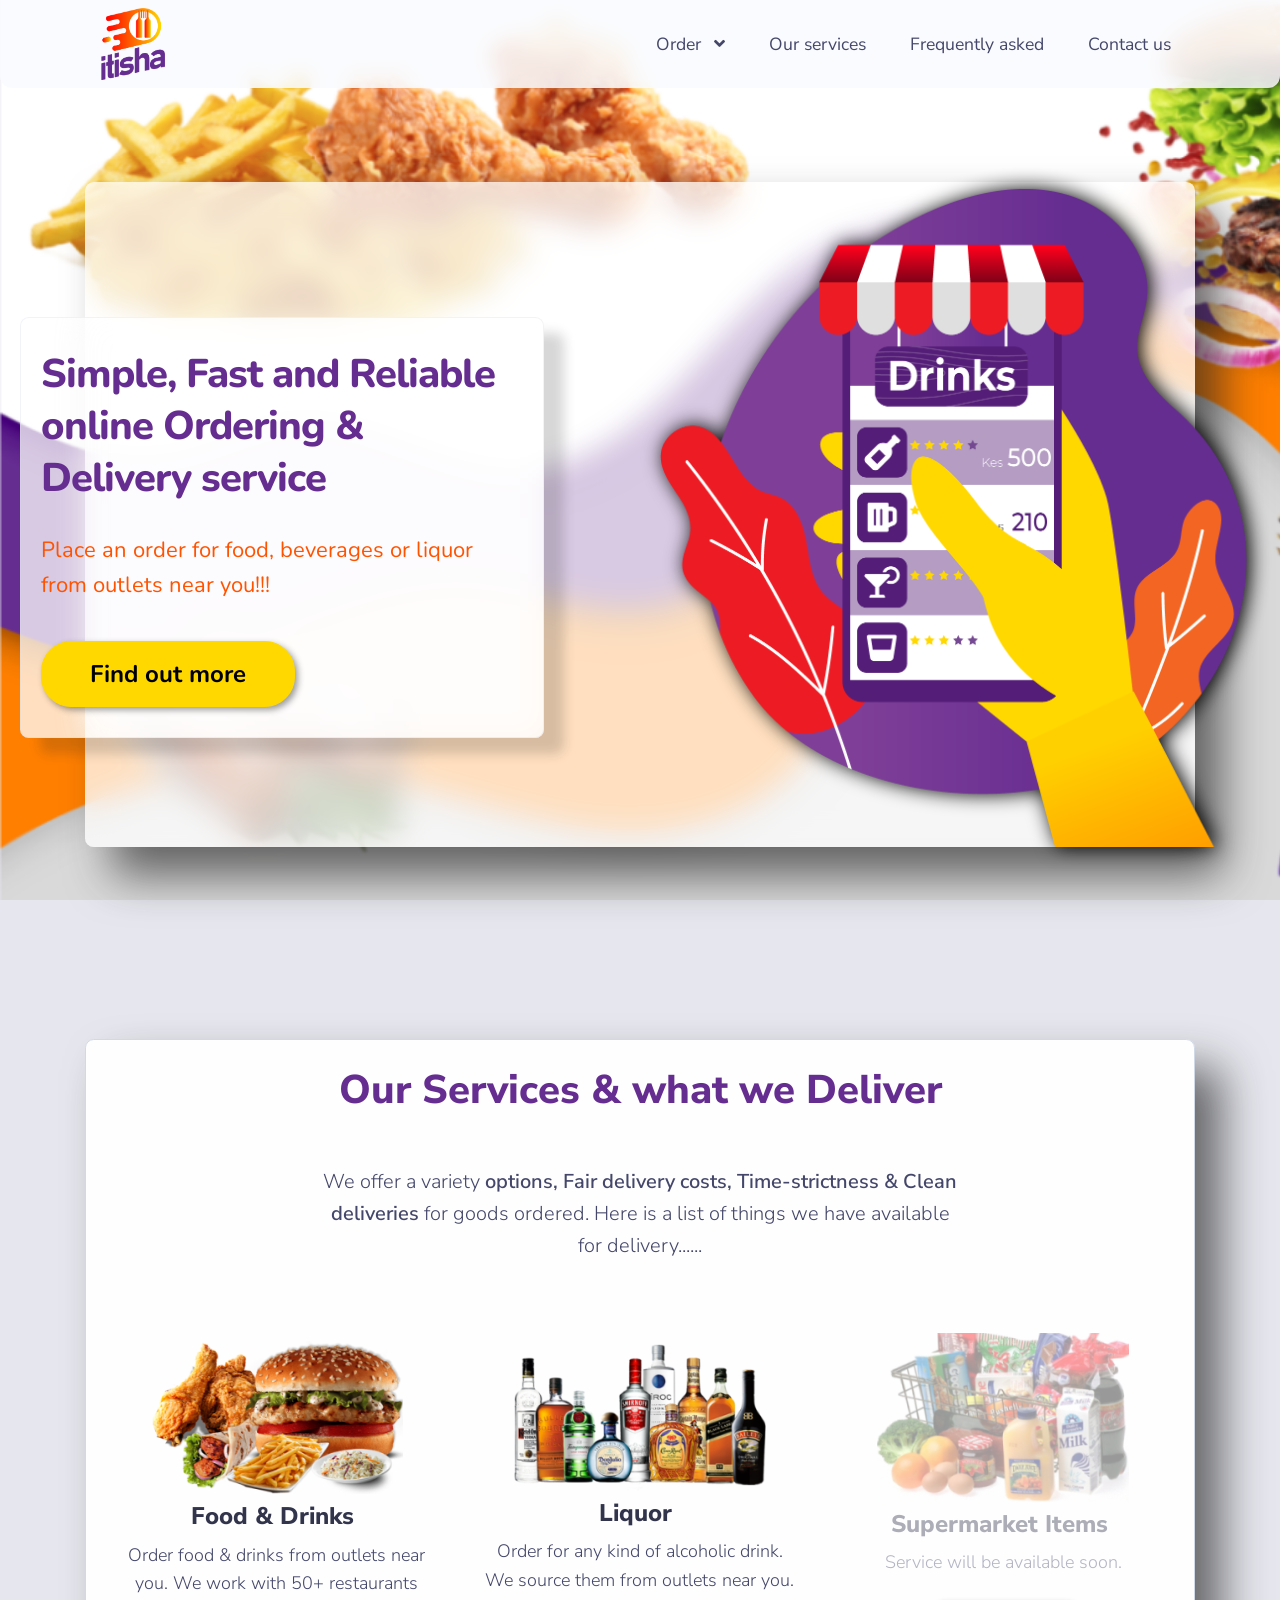
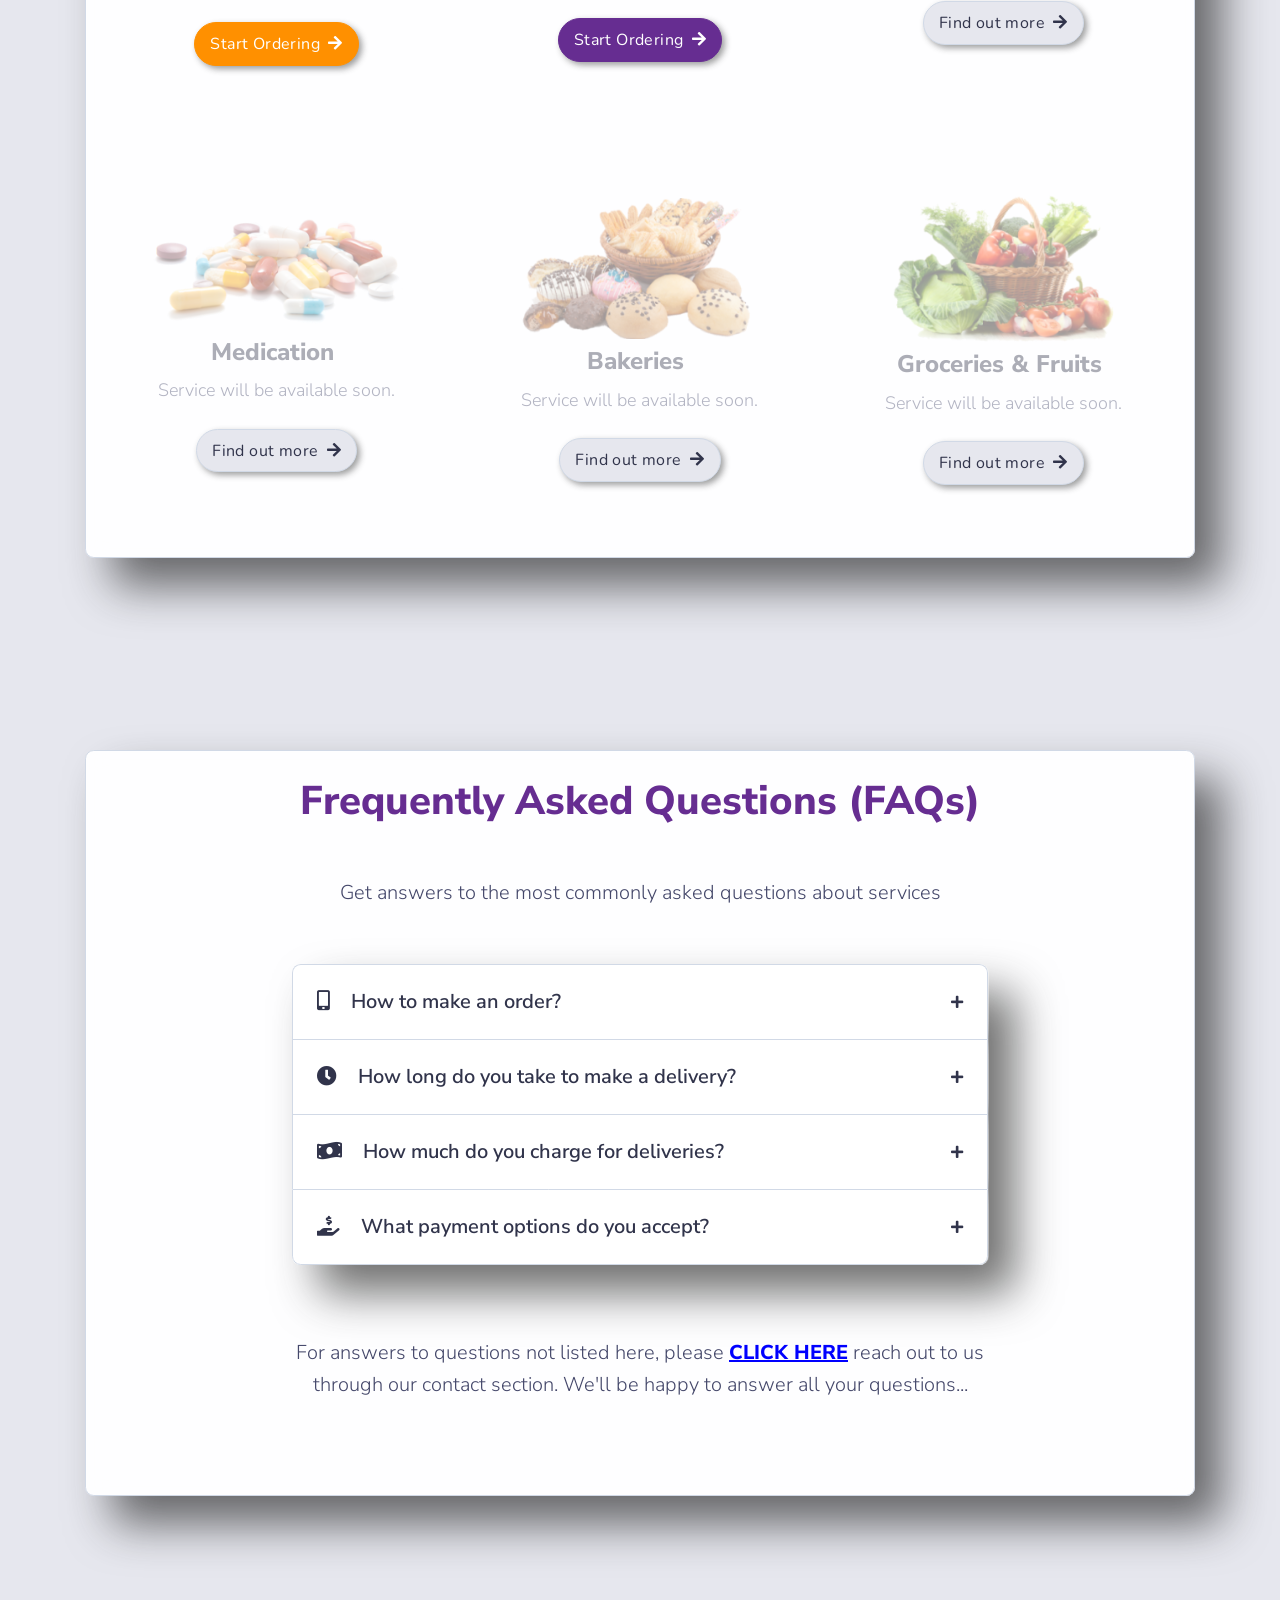
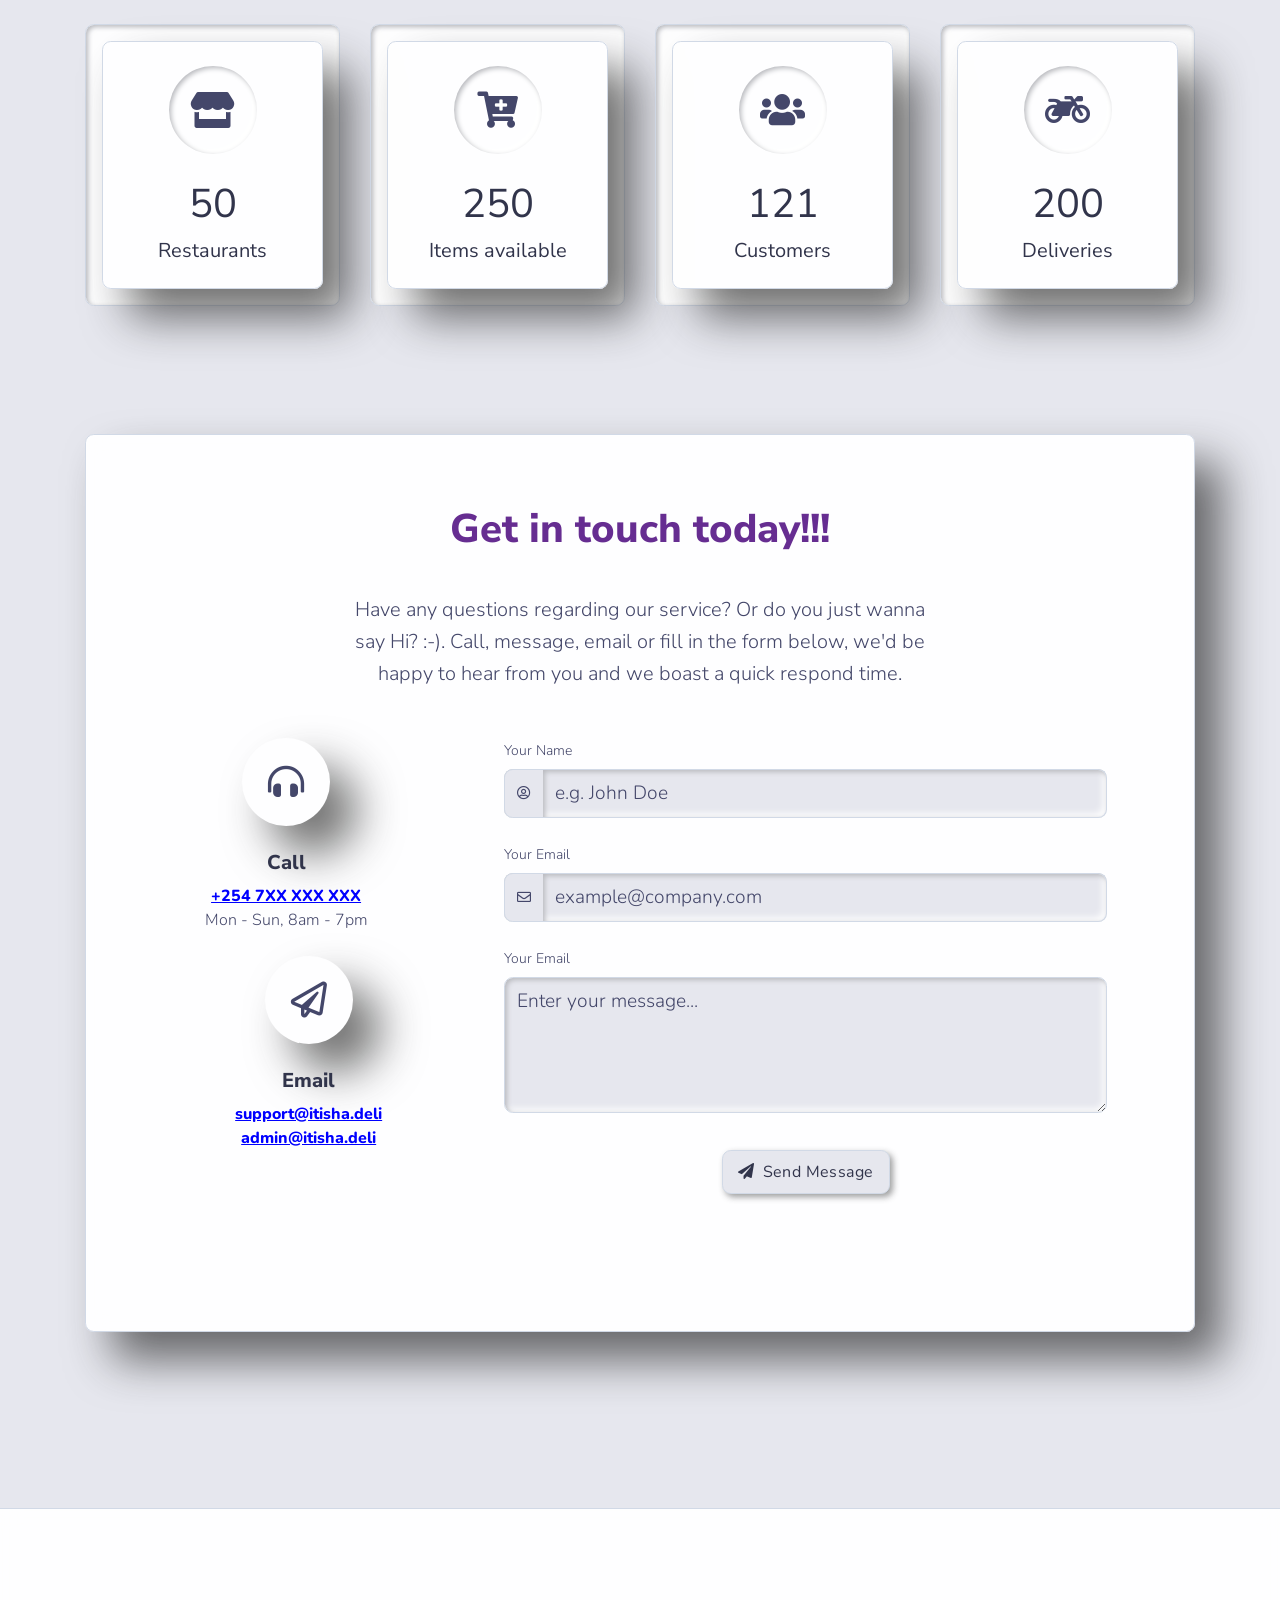
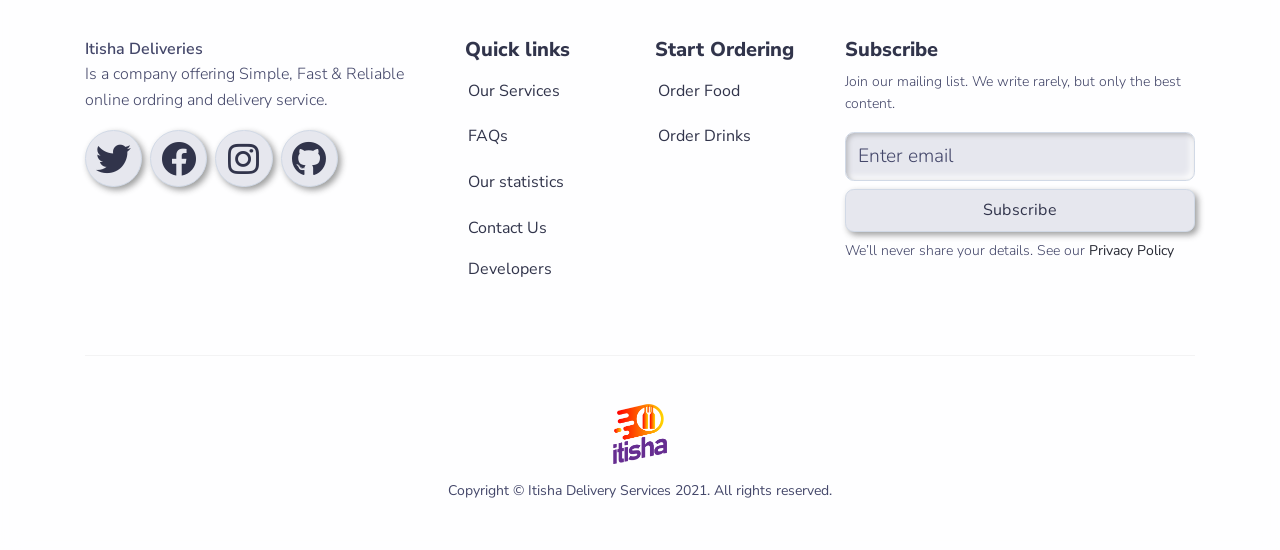
==== commit e0ff98ee: "fixed slow scrolling on phone 3" ====
--- a/index.html
+++ b/index.html
@@ -759,28 +759,6 @@
     </div>
 </footer>
 
-    <!-- Core -->
-<script src="./vendor/jquery/dist/jquery.min.js"></script>
-<script src="./vendor/popper.js/dist/umd/popper.min.js"></script>
-<script src="./vendor/bootstrap/dist/js/bootstrap.min.js"></script>
-<script src="./vendor/headroom.js/dist/headroom.min.js"></script>
-
-<!-- Vendor JS -->
-<script src="./vendor/onscreen/dist/on-screen.umd.min.js"></script>
-<script src="./vendor/nouislider/distribute/nouislider.min.js"></script>
-<script src="./vendor/bootstrap-datepicker/dist/js/bootstrap-datepicker.min.js"></script>
-<script src="./vendor/waypoints/lib/jquery.waypoints.min.js"></script>
-<script src="./vendor/jarallax/dist/jarallax.min.js"></script>
-<script src="./vendor/jquery.counterup/jquery.counterup.min.js"></script>
-<script src="./vendor/jquery-countdown/dist/jquery.countdown.min.js"></script>
-<script src="./vendor/smooth-scroll/dist/smooth-scroll.polyfills.min.js"></script>
-<script src="./vendor/prismjs/prism.js"></script>
-
-
-<script async defer src="https://buttons.github.io/buttons.js"></script>
-
-<!-- Neumorphism JS -->
-<script src="./assets/js/neumorphism.js"></script>
 </body>
 
 </html>
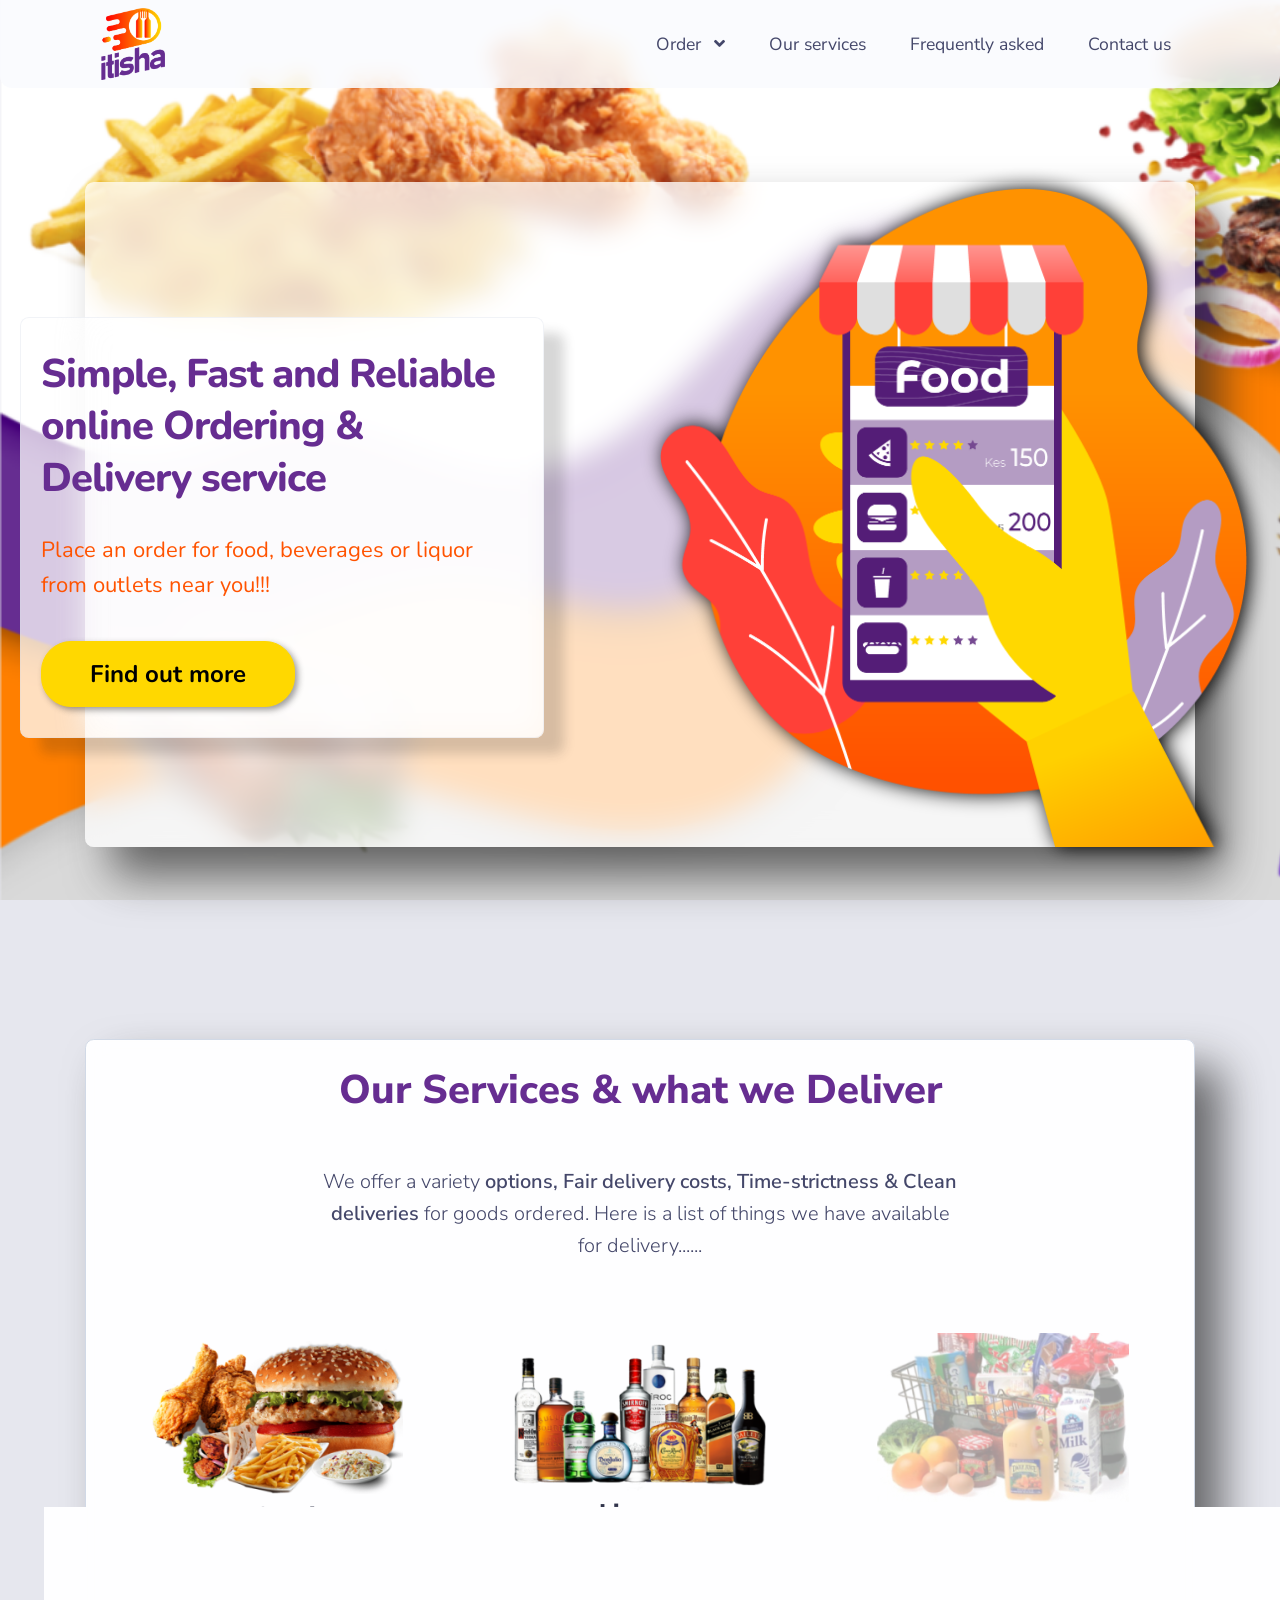
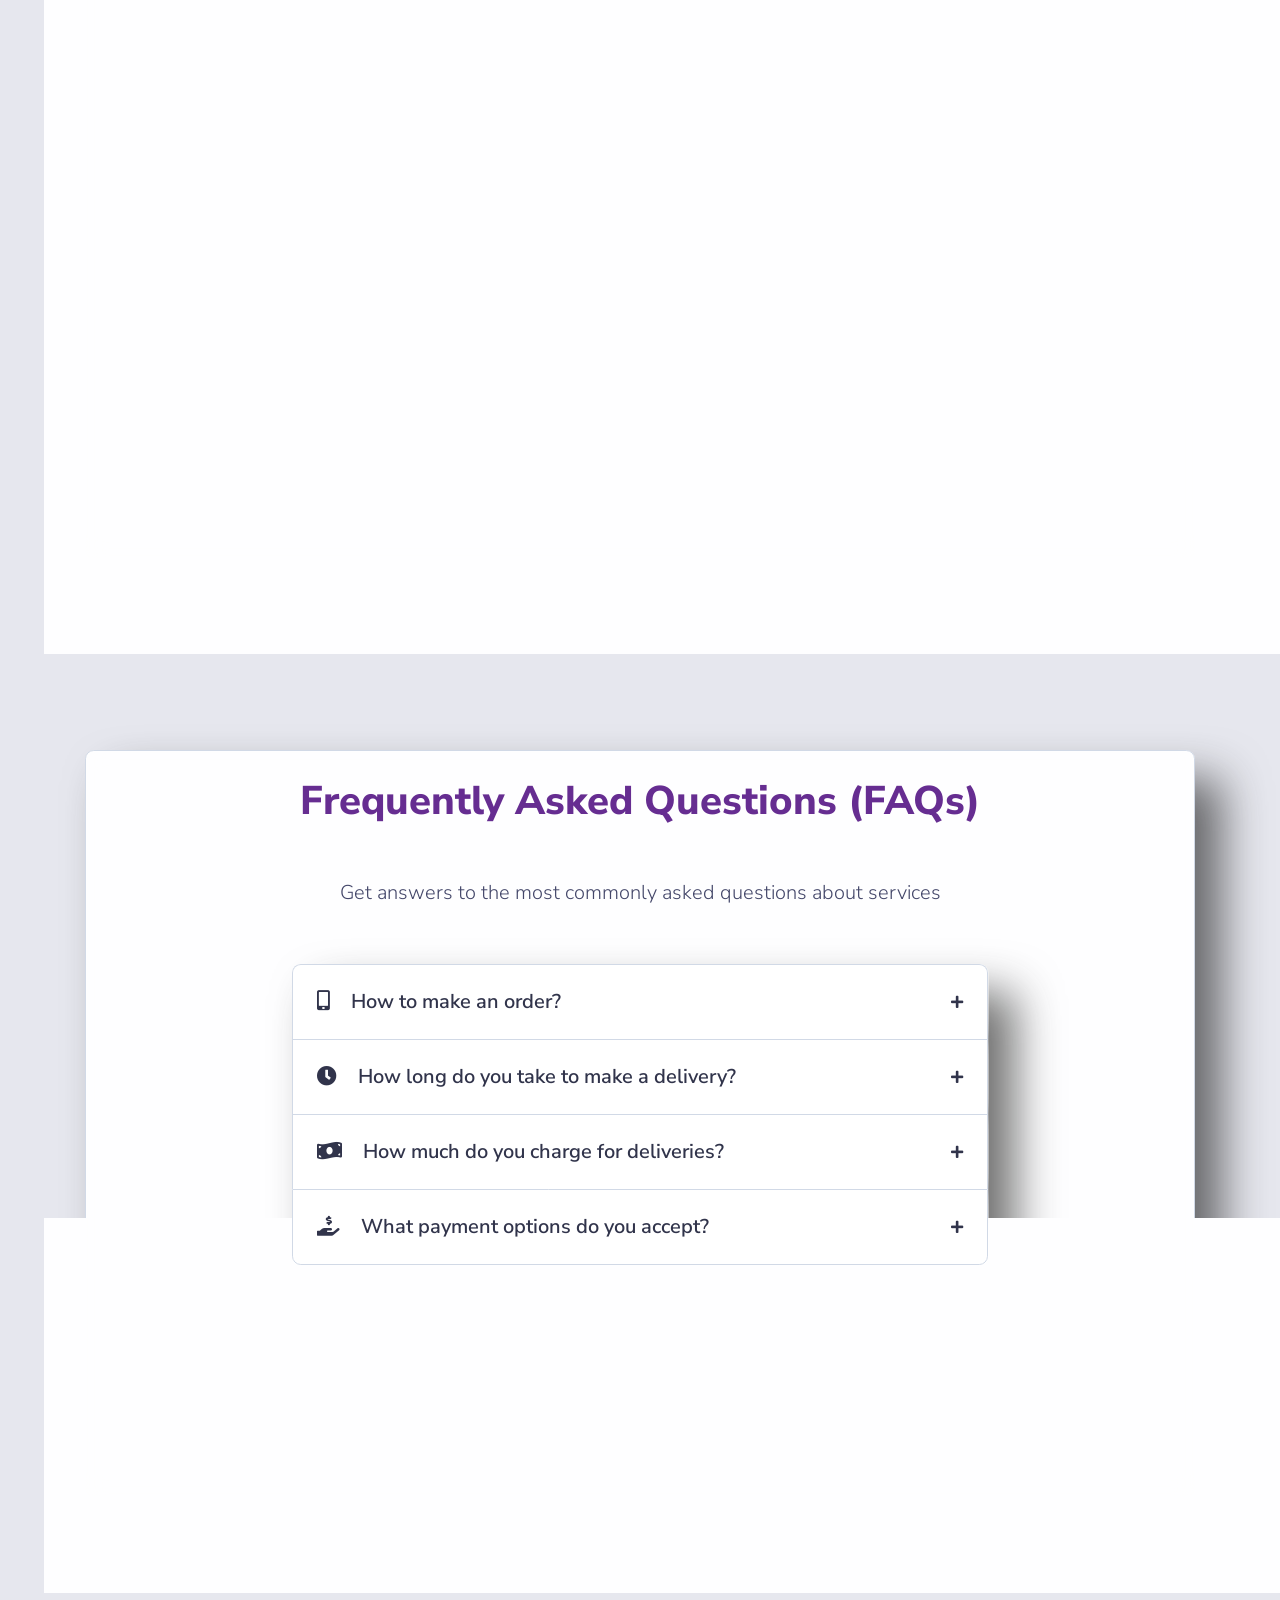
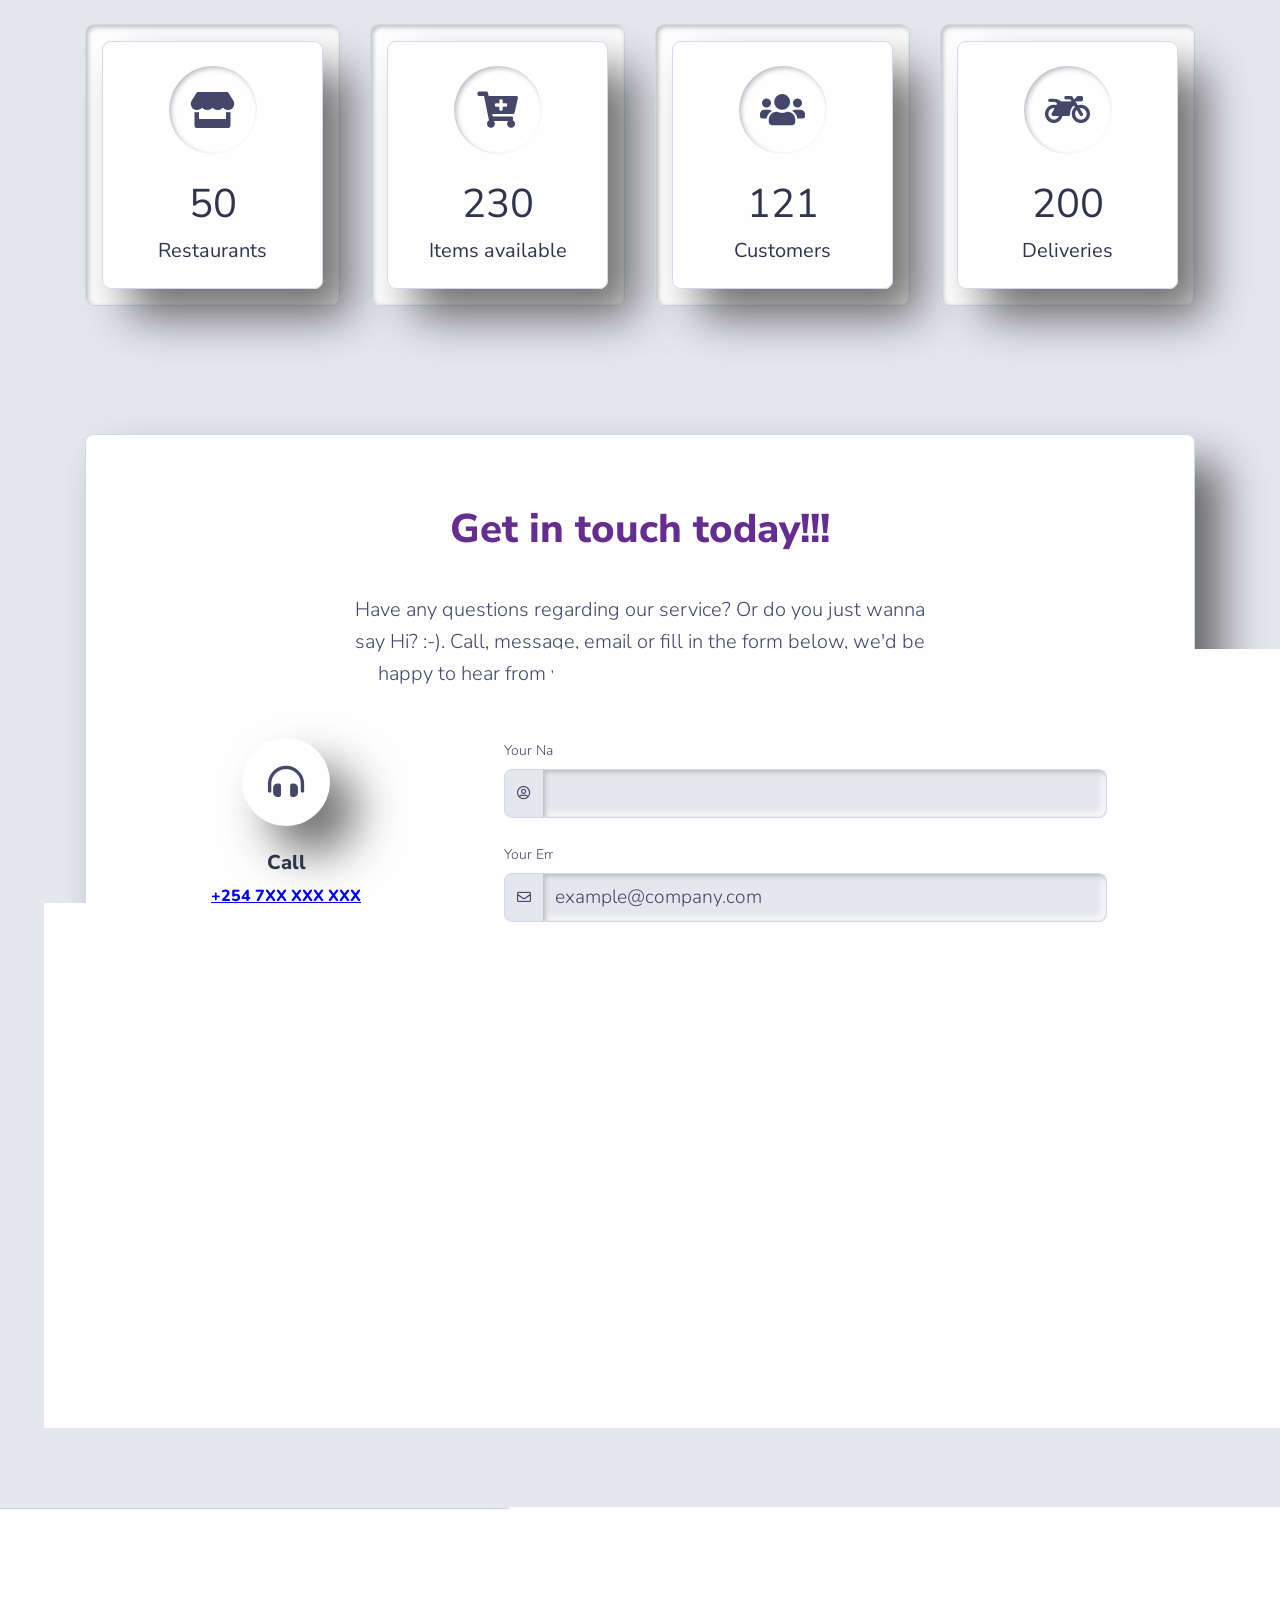
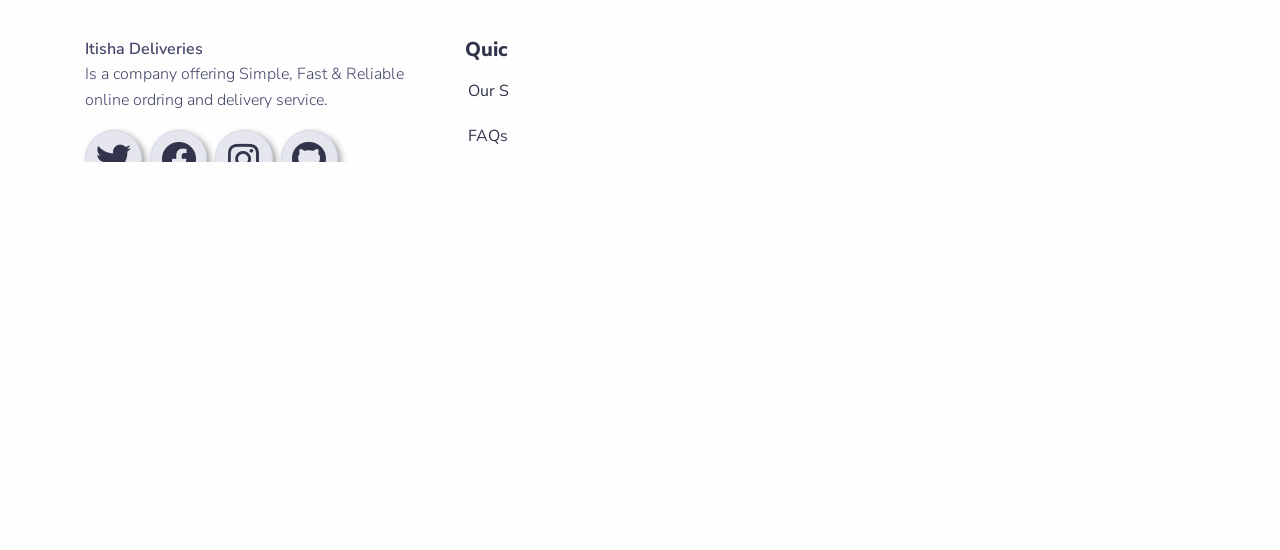
==== commit 46b718ad: "added cahnges for phone to remove background image from scrolling" ====
--- a/index.html
+++ b/index.html
@@ -759,6 +759,28 @@
     </div>
 </footer>
 
+    <!-- Core -->
+<script src="./vendor/jquery/dist/jquery.min.js"></script>
+<script src="./vendor/popper.js/dist/umd/popper.min.js"></script>
+<script src="./vendor/bootstrap/dist/js/bootstrap.min.js"></script>
+<script src="./vendor/headroom.js/dist/headroom.min.js"></script>
+
+<!-- Vendor JS -->
+<script src="./vendor/onscreen/dist/on-screen.umd.min.js"></script>
+<script src="./vendor/nouislider/distribute/nouislider.min.js"></script>
+<script src="./vendor/bootstrap-datepicker/dist/js/bootstrap-datepicker.min.js"></script>
+<script src="./vendor/waypoints/lib/jquery.waypoints.min.js"></script>
+<script src="./vendor/jarallax/dist/jarallax.min.js"></script>
+<script src="./vendor/jquery.counterup/jquery.counterup.min.js"></script>
+<script src="./vendor/jquery-countdown/dist/jquery.countdown.min.js"></script>
+<script src="./vendor/smooth-scroll/dist/smooth-scroll.polyfills.min.js"></script>
+<script src="./vendor/prismjs/prism.js"></script>
+
+
+<script async defer src="https://buttons.github.io/buttons.js"></script>
+
+<!-- Neumorphism JS -->
+<script src="./assets/js/neumorphism.js"></script>
 </body>
 
 </html>
--- a/css/custom.css
+++ b/css/custom.css
@@ -298,6 +298,18 @@
     background-image: url(../assets/img/bg-img/bg_small.png);
     background-attachment: fixed;
     background-size: cover;
+    position: fixed;
+    right: 0;
+    bottom: 0;
+    min-width: 100%;
+    min-height: 100%;
+    width: auto;
+    height: auto;
+    z-index: -100;
+    margin: 0;
+    -webkit-background-size: cover;
+    -moz-background-size: cover;
+    -o-background-size: cover;
   }
   .hero-main-text {
     font-size:25px!important;
